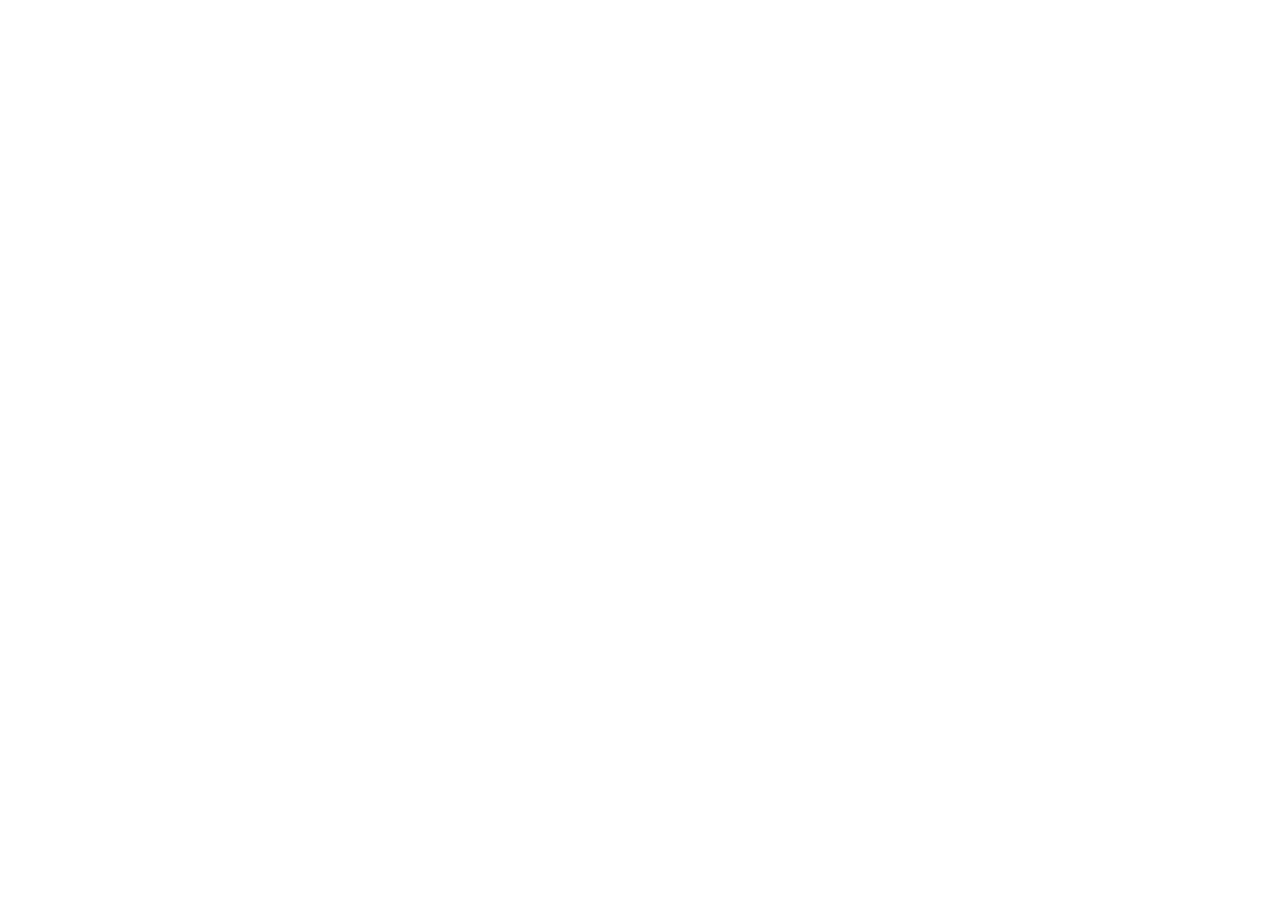
==== index.html @ b9b4a76e "init" ====
<!DOCTYPE html>
<!-- saved from url=(0042)https://pedigreedraw.cn/editor.html?id=461 -->
<html lang="zh-CN">

<head>
  <meta http-equiv="Content-Type" content="text/html; charset=UTF-8">
  <meta name="viewport" content="width=device-width, initial-scale=1.0">
  <link rel="icon" href="https://pedigreedraw.cn/static/image/pedigree.ico" type="image/x-icon">
  <title>开始绘制 — PedigreeDraw 遗传家系图编辑器</title>
  <meta name="description" content="在线绘制符合 ACMG/ESHG 标准的遗传家系图，支持多种遗传模式、自动布局和导出功能。">
  <meta name="keywords" content="家系图编辑器,遗传家系图绘制,pedigree editor,在线家系图工具">
  <link rel="canonical" href="https://pedigreedraw.cn/editor.html">
  <meta property="og:title" content="开始绘制 — PedigreeDraw 遗传家系图编辑器">
  <meta property="og:description" content="在线绘制符合 ACMG/ESHG 标准的遗传家系图，支持多种遗传模式、自动布局和导出功能。">
  <meta property="og:type" content="website">
  <meta property="og:url" content="https://pedigreedraw.cn/editor.html">
  <meta property="og:locale" content="zh_CN">
  <meta property="og:site_name" content="PedigreeDraw">
  <link rel="stylesheet" href="./static/css/style.css">
  <link rel="preconnect" href="https://fonts.googleapis.com/">
  <link href="./static/css/css2" rel="stylesheet">

  <!--  家系图中的css -->
  <link href="./static/css/style(1).css" rel="stylesheet" type="text/css" media="all">
  <link href="./static/css/print.css" rel="stylesheet" type="text/css" media="print">
  <link rel="stylesheet" type="text/css" href="./static/css/xwiki-min.css">
  <link rel="stylesheet" type="text/css" href="./static/css/searchSuggest.css">
  <link rel="stylesheet" type="text/css" href="./static/css/livevalidation.css">
  <link rel="stylesheet" type="text/css" href="./static/css/fullScreen.css">
  <link rel="stylesheet" type="text/css" href="./static/css/editor.css">
  <link rel="stylesheet" type="text/css" href="./static/css/actionButtons.css">
  <link rel="stylesheet" type="text/css" href="./static/css/Skin.css">
  <link rel="stylesheet" type="text/css" href="./static/css/PlaygroundStyle.css">
  <link rel="stylesheet" type="text/css" href="./static/css/CommentsFix.css">
  <link rel="stylesheet" type="text/css" href="./static/css/Blue.css">
  <link rel="stylesheet" type="text/css" href="./static/css/font-awesome.min.css">
  <link rel="stylesheet" type="text/css" href="./static/css/Widgets.css">
  <link rel="stylesheet" type="text/css" href="./static/css/PhenoTipsGroupSheet.css">
  <link rel="stylesheet" type="text/css" href="./static/css/ContentTopMenu.css">
  <link rel="stylesheet" type="text/css" href="./static/css/PushPatient.css">
  <link rel="stylesheet" type="text/css" href="./static/css/DateTimePicker.css">
  <!-- 前端覆盖样式：必须在所有 static CSS 之后加载，确保优先级 -->
  <link rel="stylesheet" href="./static/css/editor(1).css">
</head>

<body class="editor-body">
  <!-- 导航栏由 common.js 注入 -->
  <!-- 画布容器：workspace.js 会通过 $('body') 获取此元素并替换其内容 -->
  <div class="canvas-container">
    <div id="body">
      <div id="editor-menu">
        <div class="input-actions action-group"><span id="action-templates" class="menu-item templates">
            <span class="fa fa-copy"></span> 创建新家系</span>
          <span id="action-number" class="disabled-menu-item number"><span class="fa fa-sort-numeric-asc"></span>
            家系编号</span>
        </div>
        <div class="user-actions action-group">
          <span id="action-myTree" class="menu-item myTree"><span class="fa fa-list-alt"></span> 我的家系图</span>
        </div>
        <div class="output-actions action-group">
          <span id="action-save" class="menu-item save"><span class="fa fa-save"></span> 保存</span>
          <span id="action-export" class="menu-item export has-children"><span class="fa fa-download"></span> 导出<span
              class="dropdown-arrow">▾</span>
            <div class="submenu-dropdown">
              <div id="action-export-png" class="submenu-item">导出 PNG</div>
              <div id="action-export-svg" class="submenu-item">导出 SVG</div>
              <div id="action-export-pdf" class="submenu-item">导出 PDF</div>
            </div>
          </span>
        </div>
      </div>
      <div id="work-area">
        <div id="canvas"><svg height="463" version="1.1" width="1912" xmlns="http://www.w3.org/2000/svg"
            style="overflow: hidden; position: relative;"
            viewBox="-1168.4444444444443 -282.94444444444446 4248.888888888889 1028.888888888889"
            preserveAspectRatio="xMinYMin">
            <rect x="-1168.4444444444443" y="-282.94444444444446" width="4248.888888888889" height="1028.888888888889"
              rx="0" ry="0" fill="#0000ff" stroke="none"
              style="-webkit-tap-highlight-color: rgba(0, 0, 0, 0); opacity: 0;" opacity="0" class="panning-background"
              stroke-width="1"></rect>
            <desc style="-webkit-tap-highlight-color: rgba(0, 0, 0, 0);">Created with Raphaël 2.1.0</desc>
            <defs style="-webkit-tap-highlight-color: rgba(0, 0, 0, 0);"></defs>
            <rect x="-30" y="-90" width="180" height="180" rx="5" ry="5" fill="#000000" stroke="none" opacity="0"
              fill-opacity="0" style="-webkit-tap-highlight-color: rgba(0, 0, 0, 0); opacity: 0; fill-opacity: 0;">
            </rect>
            <rect x="-30" y="-90" width="180" height="180" rx="5" ry="5" fill="#808080" stroke="none" opacity="0"
              fill-opacity="0.35"
              style="-webkit-tap-highlight-color: rgba(0, 0, 0, 0); opacity: 0; fill-opacity: 0.35;"></rect>
            <path fill="#000000" stroke="#000000"
              d="M7.084973778708189,0C7.084973778708189,0,60,-52.91502622129181,60,-52.91502622129181C60,-52.91502622129181,112.91502622129181,0,112.91502622129181,0C112.91502622129181,0,7.084973778708189,0,7.084973778708189,0"
              stroke-linejoin="round" stroke-linecap="round" stroke-width="4.672897196261682" opacity="0.019"
              transform="matrix(1.07,0,0,1.07,-1.2,4.852)"
              style="-webkit-tap-highlight-color: rgba(0, 0, 0, 0); stroke-linejoin: round; stroke-linecap: round; opacity: 0.019;">
            </path>
            <path fill="#000000" stroke="#000000"
              d="M7.084973778708189,0C7.084973778708189,0,60,-52.91502622129181,60,-52.91502622129181C60,-52.91502622129181,112.91502622129181,0,112.91502622129181,0C112.91502622129181,0,7.084973778708189,0,7.084973778708189,0"
              stroke-linejoin="round" stroke-linecap="round" stroke-width="4.672897196261682" opacity="0.019"
              transform="matrix(1.07,0,0,1.07,-1.2,4.852)"
              style="-webkit-tap-highlight-color: rgba(0, 0, 0, 0); stroke-linejoin: round; stroke-linecap: round; opacity: 0.019;">
            </path>
            <path fill="#000000" stroke="#000000"
              d="M7.084973778708189,0C7.084973778708189,0,60,-52.91502622129181,60,-52.91502622129181C60,-52.91502622129181,112.91502622129181,0,112.91502622129181,0C112.91502622129181,0,7.084973778708189,0,7.084973778708189,0"
              stroke-linejoin="round" stroke-linecap="round" stroke-width="4.672897196261682" opacity="0.019"
              transform="matrix(1.07,0,0,1.07,-1.2,4.852)"
              style="-webkit-tap-highlight-color: rgba(0, 0, 0, 0); stroke-linejoin: round; stroke-linecap: round; opacity: 0.019;">
            </path>
            <path fill="#000000" stroke="#000000"
              d="M7.084973778708189,0C7.084973778708189,0,60,-52.91502622129181,60,-52.91502622129181C60,-52.91502622129181,112.91502622129181,0,112.91502622129181,0C112.91502622129181,0,7.084973778708189,0,7.084973778708189,0"
              stroke-linejoin="round" stroke-linecap="round" stroke-width="4.672897196261682" opacity="0.019"
              transform="matrix(1.07,0,0,1.07,-1.2,4.852)"
              style="-webkit-tap-highlight-color: rgba(0, 0, 0, 0); stroke-linejoin: round; stroke-linecap: round; opacity: 0.019;">
            </path>
            <path fill="#000000" stroke="#000000"
              d="M7.084973778708189,0C7.084973778708189,0,60,-52.91502622129181,60,-52.91502622129181C60,-52.91502622129181,112.91502622129181,0,112.91502622129181,0C112.91502622129181,0,7.084973778708189,0,7.084973778708189,0"
              stroke-linejoin="round" stroke-linecap="round" stroke-width="4.672897196261682" opacity="0.019"
              transform="matrix(1.07,0,0,1.07,-1.2,4.852)"
              style="-webkit-tap-highlight-color: rgba(0, 0, 0, 0); stroke-linejoin: round; stroke-linecap: round; opacity: 0.019;">
            </path>
            <path fill="#000000" stroke="#000000"
              d="M7.084973778708189,0C7.084973778708189,0,60,-52.91502622129181,60,-52.91502622129181C60,-52.91502622129181,112.91502622129181,0,112.91502622129181,0C112.91502622129181,0,7.084973778708189,0,7.084973778708189,0"
              stroke-linejoin="round" stroke-linecap="round" stroke-width="4.672897196261682" opacity="0.019"
              transform="matrix(1.07,0,0,1.07,-1.2,4.852)"
              style="-webkit-tap-highlight-color: rgba(0, 0, 0, 0); stroke-linejoin: round; stroke-linecap: round; opacity: 0.019;">
            </path>
            <path fill="#ffffff" stroke="#000000" d="M7.084973778708189,0L60,-52.91502622129181L112.91502622129181,0Z"
              stroke-width="4.7594323295257865" transform="matrix(1.1556,0,0,1.1556,-9.336,4.1168)"
              style="-webkit-tap-highlight-color: rgba(0, 0, 0, 0);"></path><text x="60" y="28.571428571428573"
              text-anchor="middle" font-family="Arial" font-size="20px" stroke="none" fill="#000000"
              style="-webkit-tap-highlight-color: rgba(0, 0, 0, 0); text-anchor: middle; font-family: Arial; font-size: 20px;">
              <tspan dy="6.666666303362167" style="-webkit-tap-highlight-color: rgba(0, 0, 0, 0);">男</tspan>
            </text>
            <path fill="#000000" stroke="none"
              d="M22,44C22,44,33,24.200000000000003,33,24.200000000000003C33,24.200000000000003,24.200000000000003,17.6,24.200000000000003,17.6C24.200000000000003,17.6,46.2,13.200000000000001,46.2,13.200000000000001C46.2,13.200000000000001,52.470000000000006,34.870000000000005,52.470000000000006,34.870000000000005C52.470000000000006,34.870000000000005,42.57000000000001,31.020000000000003,42.57000000000001,31.020000000000003C42.57000000000001,31.020000000000003,31.900000000000002,49.50000000000001,31.900000000000002,49.50000000000001"
              opacity="1" stroke-width="7" transform="matrix(1,0,0,1,-25,46)"
              style="-webkit-tap-highlight-color: rgba(0, 0, 0, 0); opacity: 1;"></path><text x="60" y="72"
              text-anchor="middle" font-family="Arial" font-size="20px" stroke="none" fill="#000000"
              style="-webkit-tap-highlight-color: rgba(0, 0, 0, 0); text-anchor: middle; font-family: Arial; font-size: 20px;">
              <tspan dy="6.6666669845581055" style="-webkit-tap-highlight-color: rgba(0, 0, 0, 0);">50 周</tspan>
            </text>
            <circle cx="60" cy="-20" r="8" fill="#595959" stroke="#000"
              style="-webkit-tap-highlight-color: rgba(0, 0, 0, 0);"></circle>
            <rect x="-30" y="-90" width="180" height="180" rx="0" ry="0" fill="#008000" stroke="none" opacity="0"
              fill-opacity="0.35" transform="matrix(1,0,0,1,0,0)"
              style="-webkit-tap-highlight-color: rgba(0, 0, 0, 0); opacity: 0; fill-opacity: 0.35;"></rect>
            <path fill="none" stroke="#000000"
              d="M24.723315852472126,17.638342073763937L95.27668414752787,-52.91502622129181Z" stroke-width="2.5"
              class="no-mouse-interaction" style="-webkit-tap-highlight-color: rgba(0, 0, 0, 0);"></path><text x="60"
              y="-56" text-anchor="middle" font-family="Serif" font-size="21px" stroke="none" fill="#000000"
              style="-webkit-tap-highlight-color: rgba(0, 0, 0, 0); text-anchor: middle; font-family: serif; font-size: 21px;"
              class="no-mouse-interaction">
              <tspan dy="8.888886451721191" style="-webkit-tap-highlight-color: rgba(0, 0, 0, 0);">I-1</tspan>
            </text>
          </svg></div>
        <div class="view-controls">
          <div class="view-controls-pan" title="控制面板"><span class="view-control-pan pan-up fa fa-fw fa-arrow-up"
              title="上移"></span><span class="view-control-pan pan-right fa fa-fw fa-arrow-right" title="右移"></span><span
              class="view-control-pan pan-down fa fa-fw fa-arrow-down" title="下移"></span><span
              class="view-control-pan pan-left fa fa-fw fa-arrow-left" title="左移"></span><span
              class="view-control-pan pan-home fa fa-fw fa-user" title="先证者居中"></span></div>
          <div class="view-controls-zoom" title="放大缩小">
            <div class="zoom-button zoom-in fa fa-fw fa-search-plus" title="放大"></div>
            <div class="zoom-track" style="height: 100px;">
              <div class="zoom-handle selected" title="拖动放大缩小" style="top: 62px; position: relative;"></div>
            </div>
            <div class="zoom-button zoom-out fa fa-fw fa-search-minus" title="缩小"></div>
            <div class="zoom-crt-value"></div>
          </div>
        </div>
        <div class="menu-box" style="display: none;"><span class="close-button">×</span>
          <div class="tabholder">
            <dl class="tabs">
              <dd class="active"><a href="javascript:void(0)">个人信息</a></dd>
              <dd class=""><a href="javascript:void(0)">临床概要</a></dd>
            </dl>
            <form method="get" action="https://pedigreedraw.cn/editor.html?id=461" class="tabs-content">
              <div id="tab_个人信息" class="content active">
                <div class="field-box field-identifier hidden"><input type="hidden" name="identifier" value=""></div>
                <div class="field-box field-gender"><label class="field-name">性别</label>
                  <div class="field-inputs">
                    <div class="field-values-3-columns">
                      <label class="gender_M"><input type="radio" name="gender" value="M">男</label>
                      <label class="gender_F"><input type="radio" name="gender" value="F">女</label>
                      <label class="gender_U"><input type="radio" name="gender" value="U">未知</label>
                    </div>
                  </div>
                </div>
                <div class="field-box field-first_name"><label class="field-name">姓名</label>
                  <div class="field-inputs"><span><input type="text" name="first_name" placeholder="请输入姓名"></span></div>
                </div>
                <div class="field-box field-external_id"><label class="field-name">就诊号(住院号)</label>
                  <div class="field-inputs"><span><input type="text" name="external_id" placeholder="请输入就诊号或住院号"></span>
                  </div>
                </div>
                <div class="field-box field-date_of_birth"><label class="field-name">出生日期</label>
                  <div class="field-inputs">
                    <div class="pd-date-wrapper"><input type="text" class="xwiki-date" name="date_of_birth"
                        title="yyyy-MM-dd" alt="" placeholder="请选择出生日期" readonly="">
                      <span class="pd-date-icon">
                        <svg width="16" height="16" viewBox="0 0 24 24" fill="none" stroke="currentColor"
                          stroke-width="2">
                          <rect x="3" y="4" width="18" height="18" rx="2"></rect>
                          <line x1="16" y1="2" x2="16" y2="6"></line>
                          <line x1="8" y1="2" x2="8" y2="6"></line>
                          <line x1="3" y1="10" x2="21" y2="10"></line>
                        </svg>
                      </span>
                    </div>
                  </div>
                </div>
                <div class="field-box field-date_of_death"><label class="field-name">死亡日期</label>
                  <div class="field-inputs">
                    <div class="pd-date-wrapper">
                      <input type="text" class="xwiki-date" name="date_of_death" title="yyyy-MM-dd" alt=""
                        placeholder="请选择死亡日期" readonly="">
                      <span class="pd-date-icon">
                        <svg width="16" height="16" viewBox="0 0 24 24" fill="none" stroke="currentColor"
                          stroke-width="2">
                          <rect x="3" y="4" width="18" height="18" rx="2"></rect>
                          <line x1="16" y1="2" x2="16" y2="6"></line>
                          <line x1="8" y1="2" x2="8" y2="6"></line>
                          <line x1="3" y1="10" x2="21" y2="10"></line>
                        </svg>
                      </span>
                    </div>
                  </div>
                </div>
                <div class="field-box field-gestation_age"><label class="field-name">胎龄</label>
                  <div class="field-inputs"><span><select name="gestation_age">
                        <option value="">-</option>
                        <option value="0">0 周</option>
                        <option value="1">1 周</option>
                        <option value="2">2 周</option>
                        <option value="3">3 周</option>
                        <option value="4">4 周</option>
                        <option value="5">5 周</option>
                        <option value="6">6 周</option>
                        <option value="7">7 周</option>
                        <option value="8">8 周</option>
                        <option value="9">9 周</option>
                        <option value="10">10 周</option>
                        <option value="11">11 周</option>
                        <option value="12">12 周</option>
                        <option value="13">13 周</option>
                        <option value="14">14 周</option>
                        <option value="15">15 周</option>
                        <option value="16">16 周</option>
                        <option value="17">17 周</option>
                        <option value="18">18 周</option>
                        <option value="19">19 周</option>
                        <option value="20">20 周</option>
                        <option value="21">21 周</option>
                        <option value="22">22 周</option>
                        <option value="23">23 周</option>
                        <option value="24">24 周</option>
                        <option value="25">25 周</option>
                        <option value="26">26 周</option>
                        <option value="27">27 周</option>
                        <option value="28">28 周</option>
                        <option value="29">29 周</option>
                        <option value="30">30 周</option>
                        <option value="31">31 周</option>
                        <option value="32">32 周</option>
                        <option value="33">33 周</option>
                        <option value="34">34 周</option>
                        <option value="35">35 周</option>
                        <option value="36">36 周</option>
                        <option value="37">37 周</option>
                        <option value="38">38 周</option>
                        <option value="39">39 周</option>
                        <option value="40">40 周</option>
                        <option value="41">41 周</option>
                        <option value="42">42 周</option>
                        <option value="43">43 周</option>
                        <option value="44">44 周</option>
                        <option value="45">45 周</option>
                        <option value="46">46 周</option>
                        <option value="47">47 周</option>
                        <option value="48">48 周</option>
                        <option value="49">49 周</option>
                        <option value="50">50 周</option>
                      </select></span></div>
                </div>
                <div class="field-box field-state"><label class="field-name"> </label>
                  <div class="field-inputs">
                    <div class="field-values-3-columns"><label class="state_alive"><input type="radio" name="state"
                          value="alive">存活</label><label class="state_deceased"><input type="radio" name="state"
                          value="deceased">死亡</label><label class="state_stillborn"><input type="radio" name="state"
                          value="stillborn">死产</label><label class="state_miscarriage"><input type="radio" name="state"
                          value="miscarriage">自然流产</label><label class="state_unborn"><input type="radio" name="state"
                          value="unborn">未出生</label><label class="state_aborted"><input type="radio" name="state"
                          value="aborted">人工流产</label></div>
                  </div>
                </div>
                <div class="field-box field-childlessSelect"><label class="field-name">生育情况 </label>
                  <div class="field-inputs"><span><select name="childlessSelect">
                        <option value="none">-</option>
                        <option value="childless">未生育</option>
                        <option value="infertile">不育</option>
                      </select></span><span><input type="text" name="childlessText" placeholder="未生育/不育原因"></span></div>
                </div>
                <div class="field-box field-childlessText"><label class="field-name"></label>
                  <div class="field-inputs"></div>
                </div>
                <div class="field-box field-adopted"><label class="field-name"><input type="checkbox" name="adopted"
                      value="1">收养</label>
                  <div class="field-inputs"></div>
                </div>
                <div class="field-box field-monozygotic"><label class="field-name"><input type="checkbox"
                      name="monozygotic" value="1">同卵双生</label>
                  <div class="field-inputs"></div>
                </div>
                <div class="field-box field-nocontact"><label class="field-name"><input type="checkbox" name="nocontact"
                      value="1">无亲缘关系</label>
                  <div class="field-inputs"></div>
                </div>
                <div class="field-box field-placeholder"><label class="field-name"><input type="checkbox"
                      name="placeholder" value="1">Placeholder node</label>
                  <div class="field-inputs"></div>
                </div>
              </div>
              <div id="tab_临床概要" class="content ">
                <div class="field-box field-carrier"><label class="field-name"> </label>
                  <div class="field-inputs">
                    <div class="field-values"><label class="carrier_"><input type="radio" name="carrier"
                          value="">正常</label><label class="carrier_carrier"><input type="radio" name="carrier"
                          value="carrier">携带者</label><label class="carrier_affected"><input type="radio" name="carrier"
                          value="affected">患病</label><label class="carrier_presymptomatic"><input type="radio"
                          name="carrier" value="presymptomatic">症状前个体</label></div>
                  </div>
                </div>
                <div class="field-box field-evaluated"><label class="field-name"><input type="checkbox" name="evaluated"
                      value="1">遗传学检查/临床检查</label>
                  <div class="field-inputs"></div>
                </div>
                <div class="field-box field-proband"><label class="field-name"><input type="checkbox" name="proband"
                      value="1">先证者</label>
                  <div class="field-inputs"></div>
                </div>
                <div class="field-box field-comments"><label class="field-name">备注（诊断 / 致病变异）</label>
                  <div class="field-inputs"><textarea name="comments" class="textarea-2-rows"
                      placeholder="如：BRCA1 c.5266dupC; 乳腺癌（诊断时42岁）"></textarea></div>
                </div>
              </div>
            </form>
          </div>
        </div>
        <div class="menu-box" style="display: none;"><span class="close-button close-button-old">×</span>
          <div class="tabholder">
            <form method="get" action="https://pedigreedraw.cn/editor.html?id=461" class="tabs-content content">
              <div class="field-box field-identifier hidden"><input type="hidden" name="identifier" value=""></div>
              <div class="field-box field-gender"><label class="field-name">性别</label>
                <div class="field-inputs">
                  <div class="field-values-3-columns">
                    <label class="gender_M"><input type="radio" name="gender" value="M">男</label>
                    <label class="gender_F"><input type="radio" name="gender" value="F">女</label>
                    <label class="gender_U"><input type="radio" name="gender" value="U">未知</label>
                  </div>
                </div>
              </div>
              <div class="field-box field-numInGroup"><label class="field-name">相同个体数量</label>
                <div class="field-inputs">
                  <span>
                    <select name="numInGroup">
                      <option value="1">N</option>
                      <option value="2">2</option>
                      <option value="3">3</option>
                      <option value="4">4</option>
                      <option value="5">5</option>
                      <option value="6">6</option>
                      <option value="7">7</option>
                      <option value="8">8</option>
                      <option value="9">9</option>
                    </select>
                  </span>
                </div>
              </div>
              <div class="field-box field-comments"><label class="field-name">备注</label>
                <div class="field-inputs"><textarea name="comments" class="textarea-2-rows"></textarea></div>
              </div>
              <div class="field-box field-state"><label class="field-name">所有个体情况</label>
                <div class="field-inputs">
                  <div class="field-values">
                    <label class="state_alive"><input type="radio" name="state" value="alive">存活</label>
                    <label class="state_deceased"><input type="radio" name="state" value="deceased">死亡</label>
                    <label class="state_miscarriage"><input type="radio" name="state" value="miscarriage">自然流产</label>
                    <label class="state_aborted"><input type="radio" name="state" value="aborted">人工流产</label>
                  </div>
                </div>
              </div>
              <div class="field-box field-evaluatedGrp">
                <label class="field-name"><input type="checkbox" name="evaluatedGrp" value="1">遗传学检查/临床检查</label>
                <div class="field-inputs"></div>
              </div>
              <div class="field-box field-adopted"><label class="field-name"><input type="checkbox" name="adopted"
                    value="1">收养</label>
                <div class="field-inputs"></div>
              </div>
            </form>
          </div>
        </div>
        <div class="menu-box relationship-menu" style="display: none;">
          <span class="close-button close-button-old">×</span>
          <div class="tabholder">
            <form method="get" action="https://pedigreedraw.cn/editor.html?id=461" class="tabs-content content">
              <div class="field-box field-childlessSelect"><label class="field-name">Heredity options</label>
                <div class="field-inputs">
                  <span>
                    <select name="childlessSelect">
                      <option value="none">None</option>
                      <option value="childless">Childless</option>
                      <option value="infertile">Infertile</option>
                    </select>
                  </span>
                  <span>
                    <input type="text" name="childlessText" placeholder="说明" disabled="">
                  </span>
                </div>
              </div>
              <div class="field-box field-childlessText"><label class="field-name"></label>
                <div class="field-inputs"></div>
              </div>
              <div class="field-box field-consangr"><label class="field-name">是否近亲结婚</label>
                <div class="field-inputs">
                  <div class="field-values">
                    <label class="consangr_Y"><input type="radio" name="consangr" value="Y">是</label>
                    <label class="consangr_N"><input type="radio" name="consangr" value="N">否</label>
                  </div>
                </div>
              </div>
              <div class="field-box field-broken">
                <label class="field-name"><input type="checkbox" name="broken" value="1">离婚</label>
                <div class="field-inputs"></div>
              </div>
            </form>
          </div>
        </div>
        <div class="callout" style="display: none;"><span class="callout-handle"></span>
          <div class="node-type-options">
            <span><a class=" node-type-option person-type-option node-type-M" title="新增哥哥"
                href="https://pedigreedraw.cn/editor.html?id=461#">□&lt;</a></span>
            <span><a class=" node-type-option person-type-option node-type-F" title="新增姐姐"
                href="https://pedigreedraw.cn/editor.html?id=461#">○&lt;</a></span>
            <span><a class=" node-type-option person-type-option node-type-U" title="新增性别未知成员"
                href="https://pedigreedraw.cn/editor.html?id=461#">◇&lt;</a></span>
            <span><a class=" expandable-node-type-option person-type-option node-type-m" title="创建多兄弟节点"
                href="https://pedigreedraw.cn/editor.html?id=461#">〈n〉</a><span class="expand-arrow collapsed"
                title="更多选项" href="#">▾</span></span>
            <span><a class=" node-type-option person-type-option node-type-M" title="新增弟弟"
                href="https://pedigreedraw.cn/editor.html?id=461#">&gt;□</a></span>
            <span><a class=" node-type-option person-type-option node-type-F" title="新增妹妹"
                href="https://pedigreedraw.cn/editor.html?id=461#">&gt;○</a></span>
            <span><a class=" node-type-option person-type-option node-type-U" title="新增性别未知成员"
                href="https://pedigreedraw.cn/editor.html?id=461#">&gt;◇</a></span>
            <span><a class=" expandable-node-type-option person-type-option node-type-m" title="创建多兄弟节点"
                href="https://pedigreedraw.cn/editor.html?id=461#">〈n〉</a><span class="expand-arrow collapsed"
                title="更多选项" href="#">▾</span></span>
            <span><a class=" expandable-node-type-option person-type-option node-type-T" title="双胞胎(三胞胎或更多)"
                href="https://pedigreedraw.cn/editor.html?id=461#">⋀</a><span class="expand-arrow collapsed"
                title="更多选项" href="#">▾</span></span>
            <span><a class=" node-type-option marker-type-option node-type-n" title="未生育"
                href="https://pedigreedraw.cn/editor.html?id=461#">┴</a></span>
            <span><a class=" node-type-option marker-type-option node-type-i" title="不育"
                href="https://pedigreedraw.cn/editor.html?id=461#">╧</a></span>
          </div>
          <div class="node-type-options-extended"></div>
        </div>
        <div class="callout" style="display: none;"><span class="callout-handle"></span>
          <div class="node-type-options"><span><a class=" node-type-option person-type-option node-type-M" title="新增哥哥"
                href="https://pedigreedraw.cn/editor.html?id=461#">□&lt;</a></span>
            <span><a class=" node-type-option person-type-option node-type-F" title="新增姐姐"
                href="https://pedigreedraw.cn/editor.html?id=461#">○&lt;</a></span>
            <span><a class=" node-type-option person-type-option node-type-U" title="新增性别未知成员"
                href="https://pedigreedraw.cn/editor.html?id=461#">◇&lt;</a></span>
            <span><a class=" expandable-node-type-option person-type-option node-type-m" title="创建多兄弟节点"
                href="https://pedigreedraw.cn/editor.html?id=461#">〈n〉</a><span class="expand-arrow collapsed"
                title="更多选项" href="#">▾</span></span>
            <span><a class=" node-type-option person-type-option node-type-M" title="新增弟弟"
                href="https://pedigreedraw.cn/editor.html?id=461#">&gt;□</a></span>
            <span><a class=" node-type-option person-type-option node-type-F" title="新增妹妹"
                href="https://pedigreedraw.cn/editor.html?id=461#">&gt;○</a></span>
            <span><a class=" node-type-option person-type-option node-type-U" title="新增性别未知成员"
                href="https://pedigreedraw.cn/editor.html?id=461#">&gt;◇</a></span>
            <span><a class=" expandable-node-type-option person-type-option node-type-m" title="创建多兄弟节点"
                href="https://pedigreedraw.cn/editor.html?id=461#">〈n〉</a><span class="expand-arrow collapsed"
                title="更多选项" href="#">▾</span></span>
            <span><a class=" expandable-node-type-option person-type-option node-type-T" title="双胞胎(三胞胎或更多)"
                href="https://pedigreedraw.cn/editor.html?id=461#">⋀</a><span class="expand-arrow collapsed"
                title="更多选项" href="#">▾</span></span>
          </div>
          <div class="node-type-options-extended"></div>
        </div>
        <div class="legend-container" id="legend-container">
          <div class="legend-box" id="legend-box" style="display: none;">
            <h2 class="legend-title">疾病</h2>
            <ul class="disorder-list"></ul>
          </div>
          <div class="legend-box" id="legend-box" style="display: none;">
            <h2 class="legend-title">候选基因</h2>
            <ul class="disorder-list"></ul>
          </div>
          <div class="legend-box" id="legend-box" style="display: none;">
            <h2 class="legend-title">临床表型</h2>
            <ul class="disorder-list"></ul>
          </div>
        </div>
      </div>
    </div>
  </div>

  <!-- 家系图信息栏 -->
  <div class="pedigree-info-bar" id="pedigreeInfoBar">
    <div class="pedigree-info-item pedigree-name-item">
      <span class="pedigree-info-label">家系名</span>
      <input type="text" class="pedigree-name-input" id="infoPedigreeNameInput" placeholder="未命名">
      <span class="pedigree-name-display" id="infoPedigreeName">空白家系图</span>
      <button class="pedigree-name-edit-btn" id="pedigreeNameEditBtn" title="编辑家系名">
        <svg width="14" height="14" viewBox="0 0 24 24" fill="none" stroke="currentColor" stroke-width="2">
          <path d="M11 4H4a2 2 0 0 0-2 2v14a2 2 0 0 0 2 2h14a2 2 0 0 0 2-2v-7"></path>
          <path d="M18.5 2.5a2.121 2.121 0 0 1 3 3L12 15l-4 1 1-4 9.5-9.5z"></path>
        </svg>
      </button>
    </div>
    <div class="pedigree-info-divider"></div>
    <div class="pedigree-info-item">
      <span class="pedigree-info-label">家系代数</span>
      <span class="pedigree-info-value" id="infoPedigreeGenerations">1</span>
    </div>
    <div class="pedigree-info-divider"></div>
    <div class="pedigree-info-item">
      <span class="pedigree-info-label">成员总数</span>
      <span class="pedigree-info-value" id="infoPedigreeMembers">1</span>
    </div>
  </div>

  <div class="toast-container" id="toastContainer"></div>
  <script src="./static/js/common.js"></script>
  <script src="./static/js/api.js"></script>
  <script src="./static/js/jspdf.umd.min.js"></script>
  <script charset="UTF-8" type="text/javascript" src="./static/js/es6-promise.min.js"></script>
  <script charset="UTF-8" type="text/javascript" src="./static/js/es6-promise.auto.min.js"></script>
  <script charset="UTF-8" type="text/javascript" src="./static/js/polyfill.min.js"></script>
  <script charset="UTF-8" type="text/javascript" src="./static/js/jquery-1.7.1.min.js"></script>
  <script charset="UTF-8" type="text/javascript" src="./static/js/require.js"></script>
  <script charset="UTF-8" type="text/javascript" src="./static/js/prototype.js"></script>
  <script charset="UTF-8" type="text/javascript" src="./static/js/effects.js" defer="defer"></script>
  <script charset="UTF-8" type="text/javascript" src="./static/js/xwiki-min.js"></script>
  <script charset="UTF-8" type="text/javascript" src="./static/js/searchSuggest.js" defer="defer"></script>
  <script charset="UTF-8" type="text/javascript" src="./static/js/lock.js" defer="defer"></script>
  <script charset="UTF-8" type="text/javascript" src="./static/js/livevalidation_prototype.js" defer="defer"></script>
  <script charset="UTF-8" type="text/javascript" src="./static/js/fullScreen.js" defer="defer"></script>
  <script charset="UTF-8" type="text/javascript" src="./static/js/slider.js" defer="defer"></script>
  <script charset="UTF-8" type="text/javascript" src="./static/js/dragdrop.js" defer="defer"></script>
  <script charset="UTF-8" type="text/javascript" src="./static/js/raphael.js" defer="defer"></script>
  <script charset="UTF-8" type="text/javascript" src="./static/js/helpers.js" defer="defer"></script>
  <script charset="UTF-8" type="text/javascript" src="./static/js/queues.js" defer="defer"></script>
  <script charset="UTF-8" type="text/javascript" src="./static/js/xcoordclass.js" defer="defer"></script>
  <script charset="UTF-8" type="text/javascript" src="./static/js/ordering.js" defer="defer"></script>
  <script charset="UTF-8" type="text/javascript" src="./static/js/baseGraph.js" defer="defer"></script>
  <script charset="UTF-8" type="text/javascript" src="./static/js/import.js" defer="defer"></script>
  <script charset="UTF-8" type="text/javascript" src="./static/js/export.js" defer="defer"></script>
  <script charset="UTF-8" type="text/javascript" src="./static/js/edgeOptimization.js" defer="defer"></script>
  <script charset="UTF-8" type="text/javascript" src="./static/js/positionedGraph.js" defer="defer"></script>
  <script charset="UTF-8" type="text/javascript" src="./static/js/dynamicGraph.js" defer="defer"></script>
  <script charset="UTF-8" type="text/javascript" src="./static/js/Blob.js" defer="defer"></script>
  <script charset="UTF-8" type="text/javascript" src="./static/js/FileSaver.js" defer="defer"></script>
  <script charset="UTF-8" type="text/javascript" src="./static/js/nodeMenu.js" defer="defer"></script>
  <script charset="UTF-8" type="text/javascript" src="./static/js/nodetypeSelectionBubble.js" defer="defer"></script>
  <script charset="UTF-8" type="text/javascript" src="./static/js/ageCalc.js" defer="defer"></script>
  <script charset="UTF-8" type="text/javascript" src="./static/js/graphicHelpers.js" defer="defer"></script>
  <script charset="UTF-8" type="text/javascript" src="./static/js/legend.js" defer="defer"></script>
  <script charset="UTF-8" type="text/javascript" src="./static/js/disorderLegend.js" defer="defer"></script>
  <script charset="UTF-8" type="text/javascript" src="./static/js/hpoLegend.js" defer="defer"></script>
  <script charset="UTF-8" type="text/javascript" src="./static/js/geneLegend.js" defer="defer"></script>
  <script charset="UTF-8" type="text/javascript" src="./static/js/saveLoadIndicator.js" defer="defer"></script>
  <script charset="UTF-8" type="text/javascript" src="./static/js/userUtil.js" defer="defer"></script>
  <script charset="UTF-8" type="text/javascript" src="./static/js/templateData.js" defer="defer"></script>
  <script charset="UTF-8" type="text/javascript" src="./static/js/templateSelector.js" defer="defer"></script>
  <script charset="UTF-8" type="text/javascript" src="./static/js/okCancelDialogue.js" defer="defer"></script>
  <script charset="UTF-8" type="text/javascript" src="./static/js/importSelector.js" defer="defer"></script>
  <script charset="UTF-8" type="text/javascript" src="./static/js/exportSelector.js" defer="defer"></script>
  <script charset="UTF-8" type="text/javascript" src="./static/js/svgTooltip.js" defer="defer"></script>
  <script charset="UTF-8" type="text/javascript" src="./static/js/abstractHoverbox.js" defer="defer"></script>
  <script charset="UTF-8" type="text/javascript" src="./static/js/readonlyHoverbox.js" defer="defer"></script>
  <script charset="UTF-8" type="text/javascript" src="./static/js/partnershipHoverbox.js" defer="defer"></script>
  <script charset="UTF-8" type="text/javascript" src="./static/js/personHoverbox.js" defer="defer"></script>
  <script charset="UTF-8" type="text/javascript" src="./static/js/abstractNode.js" defer="defer"></script>
  <script charset="UTF-8" type="text/javascript" src="./static/js/abstractNodeVisuals.js" defer="defer"></script>
  <script charset="UTF-8" type="text/javascript" src="./static/js/abstractPerson.js" defer="defer"></script>
  <script charset="UTF-8" type="text/javascript" src="./static/js/abstractPersonVisuals.js" defer="defer"></script>
  <script charset="UTF-8" type="text/javascript" src="./static/js/partnership.js" defer="defer"></script>
  <script charset="UTF-8" type="text/javascript" src="./static/js/partnershipVisuals.js" defer="defer"></script>
  <script charset="UTF-8" type="text/javascript" src="./static/js/person.js" defer="defer"></script>
  <script charset="UTF-8" type="text/javascript" src="./static/js/personVisuals.js" defer="defer"></script>
  <script charset="UTF-8" type="text/javascript" src="./static/js/personGroup.js" defer="defer"></script>
  <script charset="UTF-8" type="text/javascript" src="./static/js/personGroupVisuals.js" defer="defer"></script>
  <script charset="UTF-8" type="text/javascript" src="./static/js/personGroupHoverbox.js" defer="defer"></script>
  <script charset="UTF-8" type="text/javascript" src="./static/js/lineSet.js" defer="defer"></script>
  <script charset="UTF-8" type="text/javascript" src="./static/js/workspace.js" defer="defer"></script>
  <script charset="UTF-8" type="text/javascript" src="./static/js/disorder.js" defer="defer"></script>
  <script charset="UTF-8" type="text/javascript" src="./static/js/hpoTerm.js" defer="defer"></script>
  <script charset="UTF-8" type="text/javascript" src="./static/js/versionUpdater.js" defer="defer"></script>
  <script charset="UTF-8" type="text/javascript" src="./static/js/saveLoadEngine.js" defer="defer"></script>
  <script charset="UTF-8" type="text/javascript" src="./static/js/controller.js" defer="defer"></script>
  <script charset="UTF-8" type="text/javascript" src="./static/js/view.js" defer="defer"></script>
  <script charset="UTF-8" type="text/javascript" src="./static/js/undoRedo.js" defer="defer"></script>
  <script charset="UTF-8" type="text/javascript" src="./static/js/pedigree.js" defer="defer"></script>
  <script charset="UTF-8" type="text/javascript" src="./static/js/actionButtons.js" defer="defer"></script>
  <script charset="UTF-8" type="text/javascript" src="./static/js/Widgets.js" defer="defer"></script>
  <script charset="UTF-8" type="text/javascript" src="./static/js/ContentTopMenu.js" defer="defer"></script>
  <script charset="UTF-8" type="text/javascript" src="./static/js/PushPatient.js" defer="defer"></script>
  <script charset="UTF-8" type="text/javascript" src="./static/js/DateTimePicker.js" defer="defer"></script>
  <script charset="UTF-8" type="text/javascript" src="./static/js/compatibility.js" defer="defer"></script>
  <script charset="UTF-8" type="text/javascript" src="./static/js/markerScript.js" defer="defer"></script>
  <script src="./static/js/editor.js"></script>


  <script charset="UTF-8" type="text/javascrip></script>
    // jQuery noConflict (if jQuery is loaded)
    if (typeof jQuery !== 'undefined') {
      jQuery.noConflict();
    }
    // 定义 XWiki 对象（如果尚未定义）
    if (typeof XWiki === 'undefined') {
      var XWiki = {};
    }
    XWiki.hide = 0;
    XWiki.contextPath = '/pedigree-draw-front';
    XWiki.propositusId = "";
    XWiki.dataPath = "/familyManage/queryTreeJson?patientId=" + XWiki.propositusId;
    //提供一个保存数据的hook
    XWiki.savePath = "/api/treeData/saveOrUpdateData";
    XWiki.webapppath = "";
    XWiki.servletpath = "bin/";
    XWiki.mainWiki = "xwiki";
    XWiki.currentWiki = "xwiki";
    XWiki.currentSpace = "data";
    XWiki.currentPage = "P0001083";
    XWiki.editor = "inline";
    XWiki.viewer = "";
    XWiki.contextaction = "edit";
    XWiki.docisnew = false;
    XWiki.docsyntax = "xwiki/2.1";
    XWiki.docvariant = "";
    XWiki.blacklistedSpaces = ["Import", "Panels", "Scheduler", "Stats", "XAppClasses", "XAppSheets", "XAppTemplates", "XWiki", "WatchCode", "WatchSheets", "XApp", "WatchAdmin", "Watch", "ColorThemes", "AnnotationCode"];
    XWiki.hasEdit = true;
    XWiki.hasProgramming = false;
    XWiki.hasBackupPackImportRights = false;
    XWiki.hasRenderer = true;
    // 定义刷新函数
    window.refreshParentPage = function () {
      location.reload();
    };

  </script>

    <div class="bottombuttons" style="display: none;">
      <div class="buttons"><span class="buttonwrapper" style="display: none;"><input type="button" class="button"
            value="Exit full screen"></span></div>
    </div>
    <i title="Raphaël Colour Picker" style="display: none; color: green;"></i>
    <div class="pd-modal-overlay">
      <div class="pd-modal pd-template-modal" role="dialog" aria-modal="true" aria-labelledby="pdTplTitle">
        <div class="pd-modal-header">
          <div class="pd-modal-title-wrap">
            <div class="pd-modal-icon"><svg width="20" height="20" viewBox="0 0 24 24" fill="none" stroke="currentColor"
                stroke-width="2">
                <rect x="3" y="3" width="7" height="7" rx="1"></rect>
                <rect x="14" y="3" width="7" height="7" rx="1"></rect>
                <rect x="3" y="14" width="7" height="7" rx="1"></rect>
                <rect x="14" y="14" width="7" height="7" rx="1"></rect>
              </svg></div>
            <h2 class="pd-modal-title" id="pdTplTitle">选择家系模板</h2>
            <p class="pd-modal-subtitle">选择一个起始模板，或直接从空白开始绘制</p>
          </div><button class="pd-modal-close" aria-label="关闭" title="关闭"><svg width="18" height="18"
              viewBox="0 0 24 24" fill="none" stroke="currentColor" stroke-width="2.5">
              <line x1="18" y1="6" x2="6" y2="18"></line>
              <line x1="6" y1="6" x2="18" y2="18"></line>
            </svg></button>
        </div>
        <div class="pd-modal-body">
          <div class="pd-tpl-card pd-tpl-blank" title="从空白画布开始">
            <div class="pd-tpl-card-inner">
              <div class="pd-tpl-blank-icon"><svg width="32" height="32" viewBox="0 0 24 24" fill="none"
                  stroke="currentColor" stroke-width="1.5">
                  <line x1="12" y1="5" x2="12" y2="19"></line>
                  <line x1="5" y1="12" x2="19" y2="12"></line>
                </svg></div>
              <div class="pd-tpl-card-name">空白画布</div>
              <div class="pd-tpl-card-desc">从零开始自由绘制</div>
            </div>
          </div>
          <div class="pd-tpl-card" title="先证者">
            <div class="pd-tpl-card-inner">
              <div class="pd-tpl-preview"><svg viewBox="-30 182 180 180" width="100%" height="100%"
                  xmlns:xlink="http://www.w3.org/1999/xlink" xmlns="http://www.w3.org/2000/svg" version="1.1"
                  style="max-width: 100%; max-height: 100%;">
                  <desc>Created with Raphaël
                    2.1.0</desc>
                  <defs>
                    <lineargradient y2="0" x2="1" y1="0.9999999999999998" x1="0" id="grad:145-_ffffff:0-_B8B8B8:100">
                      <stop stop-color="#ffffff" offset="0%"></stop>
                      <stop stop-color="#b8b8b8" offset="100%"></stop>
                    </lineargradient>
                    <lineargradient y2="0" x2="1" y1="0.9999999999999998" x1="0" id="grad:245-_ffffff:0-_B8B8B8:100">
                      <stop stop-color="#ffffff" offset="0%"></stop>
                      <stop stop-color="#b8b8b8" offset="100%"></stop>
                    </lineargradient>
                  </defs>
                  <rect fill-opacity="0" opacity="0" style="opacity:
0; fill-opacity: 0;" stroke="none" fill="#000000" ry="5" rx="5" height="160" width="160" y="192" x="-20"></rect>
                  <rect fill-opacity="0.35" opacity="0" style="opacity: 0; fill-opacity: 0.35;" stroke="none"
                    fill="#808080" ry="5" rx="5" height="180" width="180" y="182" x="-30"></rect>
                  <rect stroke-width="1" transform="matrix(0.7071,0.7071,-0.7071,0.7071,209.9066,41.4832)"
                    fill-opacity="1" opacity="0.3" style="opacity: 0.3; fill-opacity: 1;" stroke="none" fill="#808080"
                    ry="0" rx="0" height="62.22539674441618" width="62.22539674441618" y="240.8873016277919"
                    x="28.88730162779191"></rect>
                  <rect stroke-width="5.092592592592593"
                    transform="matrix(0.7637,0.7637,-0.7637,0.7637,221.8992,18.4598)" fill-opacity="1" opacity="1"
                    style="opacity:
1; fill-opacity: 1;" stroke="#595959" fill="url(#grad:145-_ffffff:0-_B8B8B8:100)" ry="0" rx="0"
                    height="62.22539674441618" width="62.22539674441618" y="240.8873016277919" x="28.88730162779191">
                  </rect>
                  <path stroke-width="1" transform="matrix(1,0,0,1,2.8873,291.1127)" opacity="1"
                    d="M9.182800000000002,25.3319C9.182800000000002,25.3319,0.8701000000000001,33.6424,0.8701000000000001,33.6424C0.8701000000000001,33.6424,3.8665000000000003,36.6388,3.8665000000000003,36.6388C3.8665000000000003,36.6388,12.177000000000001,28.3272,12.17744,28.3272C12.177000000000001,28.3272,14.425400000000002,30.574500000000004,14.425400000000002,30.574500000000004C14.425400000000002,30.574500000000004,17.1578,20.376400000000004,17.1578,20.376400000000004C17.1578,20.376400000000004,6.959700000000001,23.108800000000002,6.959700000000001,23.108800000000002C6.959700000000001,23.108800000000002,9.182800000000002,25.3319,9.182800000000002,25.331350000000004C9.182800000000002,25.3319,9.182800000000002,25.3319,9.182800000000002,25.3319"
                    stroke="none" fill="#595959" style="opacity:
1;"></path>
                  <rect transform="matrix(1,0,0,1,0,0)" fill-opacity="0.35" opacity="0"
                    style="opacity: 0; fill-opacity: 0.35;" stroke="none" fill="#008000" ry="0" rx="0" height="180"
                    width="180" y="182" x="-30"></rect>
                </svg></div>
              <div class="pd-tpl-card-name">先证者</div>
            </div>
            <div class="pd-tpl-checkmark"><svg width="16" height="16" viewBox="0 0 24 24" fill="none"
                stroke="currentColor" stroke-width="3">
                <polyline points="20 6 9 17 4 12"></polyline>
              </svg></div>
          </div>
          <div class="pd-tpl-card" title="带父母的先证者者模板">
            <div class="pd-tpl-card-inner">
              <div class="pd-tpl-preview"><svg version="1.1" xmlns="http://www.w3.org/2000/svg"
                  viewBox="-174 -362 468 452" width="100%" height="100%" xmlns:xlink="http://www.w3.org/1999/xlink"
                  style="max-width: 100%; max-height: 100%;">
                  <circle cx="-58" cy="-347" r="6" fill="#cccccc" stroke="#000"
                    style="-webkit-tap-highlight-color: rgba(0, 0, 0, 0); display: none;"></circle>
                  <rect x="-115" y="-352.5" width="11" height="11" rx="0" ry="0" fill="#cccccc" stroke="#000"
                    style="-webkit-tap-highlight-color: rgba(0, 0, 0, 0); display: none;"></rect>
                  <path fill="none" stroke="#555555" d="M-104,-347L-64,-347" stroke-width="1.6666666666666667"
                    style="-webkit-tap-highlight-color: rgba(0, 0, 0, 0); display: none;"></path>
                  <circle cx="230" cy="-347" r="6" fill="#cccccc" stroke="#000"
                    style="-webkit-tap-highlight-color: rgba(0, 0, 0, 0); display: none;"></circle>
                  <rect x="173" y="-352.5" width="11" height="11" rx="0" ry="0" fill="#cccccc" stroke="#000"
                    style="-webkit-tap-highlight-color: rgba(0, 0, 0, 0); display: none;"></rect>
                  <path fill="none" stroke="#555555" d="M184,-347L224,-347" stroke-width="1.6666666666666667"
                    style="-webkit-tap-highlight-color: rgba(0, 0, 0, 0); display: none;"></path>
                  <path fill="none" stroke="#303058" d="M60,-272L60,-144" stroke-width="1.25"
                    style="-webkit-tap-highlight-color: rgba(0, 0, 0, 0);"></path>
                  <path fill="none" stroke="#303058" d="M60,-144L60,-144" stroke-width="1.25"
                    style="-webkit-tap-highlight-color: rgba(0, 0, 0, 0);"></path>
                  <path fill="none" stroke="#303058" d="M60,-144L60,0" stroke-width="1.25"
                    style="-webkit-tap-highlight-color: rgba(0, 0, 0, 0);"></path>
                  <path fill="none" stroke="#303058" d="M-84,-272L60,-272" stroke-width="1.25"
                    style="-webkit-tap-highlight-color: rgba(0, 0, 0, 0);"></path>
                  <path fill="none" stroke="#303058" d="M60,-272L204,-272" stroke-width="1.25"
                    style="-webkit-tap-highlight-color: rgba(0, 0, 0, 0);"></path>
                  <desc style="-webkit-tap-highlight-color: rgba(0, 0, 0, 0);">Created with Raphaël 2.1.0</desc>
                  <defs style="-webkit-tap-highlight-color: rgba(0, 0, 0, 0);">
                    <lineargradient id="grad:145-_ffffff:0-_B8B8B8:100" x1="0" y1="0.9999999999999998" x2="1" y2="0"
                      style="-webkit-tap-highlight-color: rgba(0, 0, 0, 0);">
                      <stop offset="0%" stop-color="#ffffff" style="-webkit-tap-highlight-color: rgba(0, 0, 0, 0);">
                      </stop>
                      <stop offset="100%" stop-color="#b8b8b8" style="-webkit-tap-highlight-color: rgba(0, 0, 0, 0);">
                      </stop>
                    </lineargradient>
                    <lineargradient id="grad:245-_ffffff:0-_B8B8B8:100" x1="0" y1="0.9999999999999998" x2="1" y2="0"
                      style="-webkit-tap-highlight-color: rgba(0, 0, 0, 0);">
                      <stop offset="0%" stop-color="#ffffff" style="-webkit-tap-highlight-color: rgba(0, 0, 0, 0);">
                      </stop>
                      <stop offset="100%" stop-color="#b8b8b8" style="-webkit-tap-highlight-color: rgba(0, 0, 0, 0);">
                      </stop>
                    </lineargradient>
                    <lineargradient id="grad:260-_ffffff:0-_B8B8B8:100" x1="0" y1="0" x2="1" y2="0"
                      style="-webkit-tap-highlight-color: rgba(0, 0, 0, 0);">
                      <stop offset="0%" stop-color="#ffffff" style="-webkit-tap-highlight-color: rgba(0, 0, 0, 0);">
                      </stop>
                      <stop offset="100%" stop-color="#b8b8b8" style="-webkit-tap-highlight-color: rgba(0, 0, 0, 0);">
                      </stop>
                    </lineargradient>
                    <lineargradient id="grad:270-_ffffff:0-_B8B8B8:100" x1="0" y1="0" x2="1" y2="0"
                      style="-webkit-tap-highlight-color: rgba(0, 0, 0, 0);">
                      <stop offset="0%" stop-color="#ffffff" style="-webkit-tap-highlight-color: rgba(0, 0, 0, 0);">
                      </stop>
                      <stop offset="100%" stop-color="#b8b8b8" style="-webkit-tap-highlight-color: rgba(0, 0, 0, 0);">
                      </stop>
                    </lineargradient>
                    <lineargradient id="grad:370-_ffffff:0-_B8B8B8:100" x1="0" y1="0" x2="1" y2="0"
                      style="-webkit-tap-highlight-color: rgba(0, 0, 0, 0);">
                      <stop offset="0%" stop-color="#ffffff" style="-webkit-tap-highlight-color: rgba(0, 0, 0, 0);">
                      </stop>
                      <stop offset="100%" stop-color="#b8b8b8" style="-webkit-tap-highlight-color: rgba(0, 0, 0, 0);">
                      </stop>
                    </lineargradient>
                    <lineargradient id="grad:380-_ffffff:0-_B8B8B8:100" x1="0" y1="0" x2="1" y2="0"
                      style="-webkit-tap-highlight-color: rgba(0, 0, 0, 0);">
                      <stop offset="0%" stop-color="#ffffff" style="-webkit-tap-highlight-color: rgba(0, 0, 0, 0);">
                      </stop>
                      <stop offset="100%" stop-color="#b8b8b8" style="-webkit-tap-highlight-color: rgba(0, 0, 0, 0);">
                      </stop>
                    </lineargradient>
                    <lineargradient id="grad:7245-_ffffff:0-_B8B8B8:100" x1="0" y1="0.9999999999999998" x2="1" y2="0"
                      style="-webkit-tap-highlight-color: rgba(0, 0, 0, 0);">
                      <stop offset="0%" stop-color="#ffffff" style="-webkit-tap-highlight-color: rgba(0, 0, 0, 0);">
                      </stop>
                      <stop offset="100%" stop-color="#b8b8b8" style="-webkit-tap-highlight-color: rgba(0, 0, 0, 0);">
                      </stop>
                    </lineargradient>
                    <lineargradient id="grad:76330-_ccc-_ccc" x1="0" y1="0" x2="1" y2="0.5773502691896265"
                      style="-webkit-tap-highlight-color: rgba(0, 0, 0, 0);">
                      <stop offset="0%" stop-color="#cccccc" style="-webkit-tap-highlight-color: rgba(0, 0, 0, 0);">
                      </stop>
                      <stop offset="100%" stop-color="#cccccc" stop-opacity="0"
                        style="-webkit-tap-highlight-color: rgba(0, 0, 0, 0);"></stop>
                    </lineargradient>
                    <lineargradient id="grad:750-hsb_0.53__1__.75_-hsb_0.53__.5__.25_" x1="0" y1="0" x2="1" y2="0"
                      style="-webkit-tap-highlight-color: rgba(0, 0, 0, 0);">
                      <stop offset="0%" stop-color="#009cbf" style="-webkit-tap-highlight-color: rgba(0, 0, 0, 0);">
                      </stop>
                      <stop offset="100%" stop-color="#1f3a3f" style="-webkit-tap-highlight-color: rgba(0, 0, 0, 0);">
                      </stop>
                    </lineargradient>
                    <lineargradient id="grad:81330-_ccc-_ccc" x1="0" y1="0" x2="1" y2="0.5773502691896265"
                      style="-webkit-tap-highlight-color: rgba(0, 0, 0, 0);">
                      <stop offset="0%" stop-color="#cccccc" style="-webkit-tap-highlight-color: rgba(0, 0, 0, 0);">
                      </stop>
                      <stop offset="100%" stop-color="#cccccc" stop-opacity="0"
                        style="-webkit-tap-highlight-color: rgba(0, 0, 0, 0);"></stop>
                    </lineargradient>
                    <lineargradient id="grad:800-hsb_0.53__1__.75_-hsb_0.53__.5__.25_" x1="0" y1="0" x2="1" y2="0"
                      style="-webkit-tap-highlight-color: rgba(0, 0, 0, 0);">
                      <stop offset="0%" stop-color="#009cbf" style="-webkit-tap-highlight-color: rgba(0, 0, 0, 0);">
                      </stop>
                      <stop offset="100%" stop-color="#1f3a3f" style="-webkit-tap-highlight-color: rgba(0, 0, 0, 0);">
                      </stop>
                    </lineargradient>
                    <lineargradient id="grad:85330-_ccc-_ccc" x1="0" y1="0" x2="1" y2="0.5773502691896265"
                      style="-webkit-tap-highlight-color: rgba(0, 0, 0, 0);">
                      <stop offset="0%" stop-color="#cccccc" style="-webkit-tap-highlight-color: rgba(0, 0, 0, 0);">
                      </stop>
                      <stop offset="100%" stop-color="#cccccc" stop-opacity="0"
                        style="-webkit-tap-highlight-color: rgba(0, 0, 0, 0);"></stop>
                    </lineargradient>
                    <lineargradient id="grad:840-hsb_0.53__1__.75_-hsb_0.53__.5__.25_" x1="0" y1="0" x2="1" y2="0"
                      style="-webkit-tap-highlight-color: rgba(0, 0, 0, 0);">
                      <stop offset="0%" stop-color="#009cbf" style="-webkit-tap-highlight-color: rgba(0, 0, 0, 0);">
                      </stop>
                      <stop offset="100%" stop-color="#1f3a3f" style="-webkit-tap-highlight-color: rgba(0, 0, 0, 0);">
                      </stop>
                    </lineargradient>
                    <lineargradient id="grad:920-_ffffff:0-_B8B8B8:100" x1="0" y1="0" x2="1" y2="0"
                      style="-webkit-tap-highlight-color: rgba(0, 0, 0, 0);">
                      <stop offset="0%" stop-color="#ffffff" style="-webkit-tap-highlight-color: rgba(0, 0, 0, 0);">
                      </stop>
                      <stop offset="100%" stop-color="#b8b8b8" style="-webkit-tap-highlight-color: rgba(0, 0, 0, 0);">
                      </stop>
                    </lineargradient>
                    <lineargradient id="grad:98330-_ccc-_ccc" x1="0" y1="0" x2="1" y2="0.5773502691896265"
                      style="-webkit-tap-highlight-color: rgba(0, 0, 0, 0);">
                      <stop offset="0%" stop-color="#cccccc" style="-webkit-tap-highlight-color: rgba(0, 0, 0, 0);">
                      </stop>
                      <stop offset="100%" stop-color="#cccccc" stop-opacity="0"
                        style="-webkit-tap-highlight-color: rgba(0, 0, 0, 0);"></stop>
                    </lineargradient>
                    <lineargradient id="grad:970-hsb_0.53__1__.75_-hsb_0.53__.5__.25_" x1="0" y1="0" x2="1" y2="0"
                      style="-webkit-tap-highlight-color: rgba(0, 0, 0, 0);">
                      <stop offset="0%" stop-color="#009cbf" style="-webkit-tap-highlight-color: rgba(0, 0, 0, 0);">
                      </stop>
                      <stop offset="100%" stop-color="#1f3a3f" style="-webkit-tap-highlight-color: rgba(0, 0, 0, 0);">
                      </stop>
                    </lineargradient>
                    <radialgradient id="grad:104r_.5_.1__ccc-_ccc" fx="0.5" fy="0.1"
                      style="-webkit-tap-highlight-color: rgba(0, 0, 0, 0);">
                      <stop offset="0%" stop-color="#cccccc" style="-webkit-tap-highlight-color: rgba(0, 0, 0, 0);">
                      </stop>
                      <stop offset="100%" stop-color="#cccccc" stop-opacity="0"
                        style="-webkit-tap-highlight-color: rgba(0, 0, 0, 0);"></stop>
                    </radialgradient>
                    <radialgradient id="grad:103r_.5_.9_hsb_0.53__1__.75_-hsb_0.53__.5__.25_" fx="0.5" fy="0.9"
                      style="-webkit-tap-highlight-color: rgba(0, 0, 0, 0);">
                      <stop offset="0%" stop-color="#009cbf" style="-webkit-tap-highlight-color: rgba(0, 0, 0, 0);">
                      </stop>
                      <stop offset="100%" stop-color="#1f3a3f" style="-webkit-tap-highlight-color: rgba(0, 0, 0, 0);">
                      </stop>
                    </radialgradient>
                    <lineargradient id="grad:108330-_ccc-_ccc" x1="0" y1="0" x2="1" y2="0.5773502691896265"
                      style="-webkit-tap-highlight-color: rgba(0, 0, 0, 0);">
                      <stop offset="0%" stop-color="#cccccc" style="-webkit-tap-highlight-color: rgba(0, 0, 0, 0);">
                      </stop>
                      <stop offset="100%" stop-color="#cccccc" stop-opacity="0"
                        style="-webkit-tap-highlight-color: rgba(0, 0, 0, 0);"></stop>
                    </lineargradient>
                    <lineargradient id="grad:1070-hsb_0.53__1__.75_-hsb_0.53__.5__.25_" x1="0" y1="0" x2="1" y2="0"
                      style="-webkit-tap-highlight-color: rgba(0, 0, 0, 0);">
                      <stop offset="0%" stop-color="#009cbf" style="-webkit-tap-highlight-color: rgba(0, 0, 0, 0);">
                      </stop>
                      <stop offset="100%" stop-color="#1f3a3f" style="-webkit-tap-highlight-color: rgba(0, 0, 0, 0);">
                      </stop>
                    </lineargradient>
                    <lineargradient id="grad:112330-_ccc-_ccc" x1="0" y1="0" x2="1" y2="0.5773502691896265"
                      style="-webkit-tap-highlight-color: rgba(0, 0, 0, 0);">
                      <stop offset="0%" stop-color="#cccccc" style="-webkit-tap-highlight-color: rgba(0, 0, 0, 0);">
                      </stop>
                      <stop offset="100%" stop-color="#cccccc" stop-opacity="0"
                        style="-webkit-tap-highlight-color: rgba(0, 0, 0, 0);"></stop>
                    </lineargradient>
                    <lineargradient id="grad:1110-hsb_0.53__1__.75_-hsb_0.53__.5__.25_" x1="0" y1="0" x2="1" y2="0"
                      style="-webkit-tap-highlight-color: rgba(0, 0, 0, 0);">
                      <stop offset="0%" stop-color="#009cbf" style="-webkit-tap-highlight-color: rgba(0, 0, 0, 0);">
                      </stop>
                      <stop offset="100%" stop-color="#1f3a3f" style="-webkit-tap-highlight-color: rgba(0, 0, 0, 0);">
                      </stop>
                    </lineargradient>
                    <radialgradient id="grad:119r_.5_.1__ccc-_ccc" fx="0.5" fy="0.1"
                      style="-webkit-tap-highlight-color: rgba(0, 0, 0, 0);">
                      <stop offset="0%" stop-color="#cccccc" style="-webkit-tap-highlight-color: rgba(0, 0, 0, 0);">
                      </stop>
                      <stop offset="100%" stop-color="#cccccc" stop-opacity="0"
                        style="-webkit-tap-highlight-color: rgba(0, 0, 0, 0);"></stop>
                    </radialgradient>
                    <radialgradient id="grad:118r_.5_.9_hsb_0.53__1__.75_-hsb_0.53__.5__.25_" fx="0.5" fy="0.9"
                      style="-webkit-tap-highlight-color: rgba(0, 0, 0, 0);">
                      <stop offset="0%" stop-color="#009cbf" style="-webkit-tap-highlight-color: rgba(0, 0, 0, 0);">
                      </stop>
                      <stop offset="100%" stop-color="#1f3a3f" style="-webkit-tap-highlight-color: rgba(0, 0, 0, 0);">
                      </stop>
                    </radialgradient>
                    <lineargradient id="grad:1200-_ffffff:0-_B8B8B8:100" x1="0" y1="0" x2="1" y2="0"
                      style="-webkit-tap-highlight-color: rgba(0, 0, 0, 0);">
                      <stop offset="0%" stop-color="#ffffff" style="-webkit-tap-highlight-color: rgba(0, 0, 0, 0);">
                      </stop>
                      <stop offset="100%" stop-color="#b8b8b8" style="-webkit-tap-highlight-color: rgba(0, 0, 0, 0);">
                      </stop>
                    </lineargradient>
                    <lineargradient id="grad:126330-_ccc-_ccc" x1="0" y1="0" x2="1" y2="0.5773502691896265"
                      style="-webkit-tap-highlight-color: rgba(0, 0, 0, 0);">
                      <stop offset="0%" stop-color="#cccccc" style="-webkit-tap-highlight-color: rgba(0, 0, 0, 0);">
                      </stop>
                      <stop offset="100%" stop-color="#cccccc" stop-opacity="0"
                        style="-webkit-tap-highlight-color: rgba(0, 0, 0, 0);"></stop>
                    </lineargradient>
                    <lineargradient id="grad:1250-hsb_0.53__1__.75_-hsb_0.53__.5__.25_" x1="0" y1="0" x2="1" y2="0"
                      style="-webkit-tap-highlight-color: rgba(0, 0, 0, 0);">
                      <stop offset="0%" stop-color="#009cbf" style="-webkit-tap-highlight-color: rgba(0, 0, 0, 0);">
                      </stop>
                      <stop offset="100%" stop-color="#1f3a3f" style="-webkit-tap-highlight-color: rgba(0, 0, 0, 0);">
                      </stop>
                    </lineargradient>
                    <radialgradient id="grad:132r_.5_.1__ccc-_ccc" fx="0.5" fy="0.1"
                      style="-webkit-tap-highlight-color: rgba(0, 0, 0, 0);">
                      <stop offset="0%" stop-color="#cccccc" style="-webkit-tap-highlight-color: rgba(0, 0, 0, 0);">
                      </stop>
                      <stop offset="100%" stop-color="#cccccc" stop-opacity="0"
                        style="-webkit-tap-highlight-color: rgba(0, 0, 0, 0);"></stop>
                    </radialgradient>
                    <radialgradient id="grad:131r_.5_.9_hsb_0.53__1__.75_-hsb_0.53__.5__.25_" fx="0.5" fy="0.9"
                      style="-webkit-tap-highlight-color: rgba(0, 0, 0, 0);">
                      <stop offset="0%" stop-color="#009cbf" style="-webkit-tap-highlight-color: rgba(0, 0, 0, 0);">
                      </stop>
                      <stop offset="100%" stop-color="#1f3a3f" style="-webkit-tap-highlight-color: rgba(0, 0, 0, 0);">
                      </stop>
                    </radialgradient>
                    <lineargradient id="grad:136330-_ccc-_ccc" x1="0" y1="0" x2="1" y2="0.5773502691896265"
                      style="-webkit-tap-highlight-color: rgba(0, 0, 0, 0);">
                      <stop offset="0%" stop-color="#cccccc" style="-webkit-tap-highlight-color: rgba(0, 0, 0, 0);">
                      </stop>
                      <stop offset="100%" stop-color="#cccccc" stop-opacity="0"
                        style="-webkit-tap-highlight-color: rgba(0, 0, 0, 0);"></stop>
                    </lineargradient>
                    <lineargradient id="grad:1350-hsb_0.53__1__.75_-hsb_0.53__.5__.25_" x1="0" y1="0" x2="1" y2="0"
                      style="-webkit-tap-highlight-color: rgba(0, 0, 0, 0);">
                      <stop offset="0%" stop-color="#009cbf" style="-webkit-tap-highlight-color: rgba(0, 0, 0, 0);">
                      </stop>
                      <stop offset="100%" stop-color="#1f3a3f" style="-webkit-tap-highlight-color: rgba(0, 0, 0, 0);">
                      </stop>
                    </lineargradient>
                    <radialgradient id="grad:140r_.5_.1__ccc-_ccc" fx="0.5" fy="0.1"
                      style="-webkit-tap-highlight-color: rgba(0, 0, 0, 0);">
                      <stop offset="0%" stop-color="#cccccc" style="-webkit-tap-highlight-color: rgba(0, 0, 0, 0);">
                      </stop>
                      <stop offset="100%" stop-color="#cccccc" stop-opacity="0"
                        style="-webkit-tap-highlight-color: rgba(0, 0, 0, 0);"></stop>
                    </radialgradient>
                    <radialgradient id="grad:139r_.5_.9_hsb_0.53__1__.75_-hsb_0.53__.5__.25_" fx="0.5" fy="0.9"
                      style="-webkit-tap-highlight-color: rgba(0, 0, 0, 0);">
                      <stop offset="0%" stop-color="#009cbf" style="-webkit-tap-highlight-color: rgba(0, 0, 0, 0);">
                      </stop>
                      <stop offset="100%" stop-color="#1f3a3f" style="-webkit-tap-highlight-color: rgba(0, 0, 0, 0);">
                      </stop>
                    </radialgradient>
                  </defs>
                  <rect x="-20" y="-80" width="160" height="160" rx="5" ry="5" fill="#000000" stroke="none" opacity="0"
                    fill-opacity="0" style="-webkit-tap-highlight-color: rgba(0, 0, 0, 0); opacity:0; fill-opacity: 0;">
                  </rect>
                  <rect x="-30" y="-90" width="180" height="180" rx="5" ry="5" fill="#808080" stroke="none" opacity="0"
                    fill-opacity="0.35"
                    style="-webkit-tap-highlight-color: rgba(0, 0, 0, 0); opacity:0; fill-opacity: 0.35;"></rect>
                  <path fill="none" stroke="#808080" d="M60,0L60,-57L-5,-57" stroke-width="5"
                    style="-webkit-tap-highlight-color: rgba(0, 0, 0, 0); display:none;"></path>
                  <path fill="none" stroke="#808080" d="M60,-57L60,-86" stroke-width="5"
                    style="-webkit-tap-highlight-color:rgba(0, 0, 0, 0); display: none;"></path>
                  <path fill="none" stroke="#808080" d="M60,0L60,55" stroke-width="5"
                    style="-webkit-tap-highlight-color: rgba(0, 0, 0, 0); display:none;"></path>
                  <path fill="none" stroke="#808080" d="M60,0L115,0" stroke-width="5"
                    style="-webkit-tap-highlight-color:rgba(0, 0, 0, 0); display: none;"></path>
                  <rect x="28.88730162779191" y="-31.11269837220809" width="62.22539674441618"
                    height="62.22539674441618" rx="0" ry="0" fill="#808080" stroke="none" opacity="0.3" fill-opacity="1"
                    transform="matrix(0.7071,0.7071,-0.7071,0.7071,17.5736,-38.1838)"
                    style="-webkit-tap-highlight-color: rgba(0, 0, 0, 0); opacity:0.3; fill-opacity: 1;"
                    stroke-width="1"></rect>
                  <rect x="28.88730162779191" y="-31.11269837220809" width="62.22539674441618"
                    height="62.22539674441618" rx="0" ry="0" fill="url(#grad:145-_ffffff:0-_B8B8B8:100)"
                    stroke="#595959" opacity="1" fill-opacity="1"
                    transform="matrix(0.7637,0.7637,-0.7637,0.7637,14.1795,-45.8205)" style="-webkit-tap-highlight-color: rgba(0, 0, 0, 0); opacity:
1; fill-opacity: 1;" stroke-width="5.092592592592593"></rect>
                  <path fill="#595959" stroke="none"
                    d="M9.182800000000002,25.3319C9.182800000000002,25.3319,0.8701000000000001,33.6424,0.8701000000000001,33.6424C0.8701000000000001,33.6424,3.8665000000000003,36.6388,3.8665000000000003,36.6388C3.8665000000000003,36.6388,12.177000000000001,28.3272,12.17744,28.3272C12.177000000000001,28.3272,14.425400000000002,30.574500000000004,14.425400000000002,30.574500000000004C14.425400000000002,30.574500000000004,17.1578,20.376400000000004,17.1578,20.376400000000004C17.1578,20.376400000000004,6.959700000000001,23.108800000000002,6.959700000000001,23.108800000000002C6.959700000000001,23.108800000000002,9.182800000000002,25.3319,9.182800000000002,25.331350000000004C9.182800000000002,25.3319,9.182800000000002,25.3319,9.182800000000002,25.3319"
                    opacity="1" transform="matrix(1,0,0,1,2.8873,19.1127)" style="-webkit-tap-highlight-color: rgba(0, 0, 0, 0); opacity:
1;" stroke-width="1"></path>
                  <path fill="none" stroke="#808080" d="M-3.333333333333333,-57L-2.5,-27" stroke-width="5" style="-webkit-tap-highlight-color:
rgba(0, 0, 0, 0); display: none;"></path>
                  <path fill="none" stroke="#808080" d="M60,53L60,75" stroke-width="5" style="-webkit-tap-highlight-color: rgba(0, 0, 0, 0); display:
none;"></path>
                  <path fill="none" stroke="#808080" d="M113,0L135,0" stroke-width="5" style="-webkit-tap-highlight-color:
rgba(0, 0, 0, 0); display: none;"></path>
                  <rect x="-30" y="-90" width="180" height="180" rx="0" ry="0" fill="#008000" stroke="none" opacity="0"
                    fill-opacity="0.35" transform="matrix(1,0,0,1,0,0)" style="-webkit-tap-highlight-color: rgba(0, 0, 0, 0); opacity:
0; fill-opacity: 0.35;"></rect>
                  <rect x="124" y="-352" width="160" height="160" rx="5" ry="5" fill="#000000" stroke="none" opacity="0"
                    fill-opacity="0" style="-webkit-tap-highlight-color: rgba(0, 0, 0, 0); opacity:
0; fill-opacity: 0;"></rect>
                  <rect x="114" y="-362" width="180" height="180" rx="5" ry="5" fill="#808080" stroke="none" opacity="0"
                    fill-opacity="0.35" style="-webkit-tap-highlight-color: rgba(0, 0, 0, 0); opacity:
0; fill-opacity: 0.35;"></rect>
                  <path fill="none" stroke="#808080" d="M204,-272L204,-329L139,-329" stroke-width="5" style="-webkit-tap-highlight-color: rgba(0, 0, 0, 0); display:
none;"></path>
                  <path fill="none" stroke="#808080" d="M204,-272L204,-217" stroke-width="5" style="-webkit-tap-highlight-color:
rgba(0, 0, 0, 0); display: none;"></path>
                  <path fill="none" stroke="#808080" d="M204,-272L259,-272" stroke-width="5" style="-webkit-tap-highlight-color: rgba(0, 0, 0, 0); display:
none;"></path>
                  <circle cx="204" cy="-272" r="40" fill="#808080" stroke="none" opacity="0.3" fill-opacity="1"
                    transform="matrix(1,0,0,1,3,3)" style="-webkit-tap-highlight-color: rgba(0, 0, 0, 0); opacity:
0.3; fill-opacity: 1;"></circle>
                  <circle cx="204" cy="-272" r="40" fill="url(#grad:260-_ffffff:0-_B8B8B8:100)" stroke="#595959"
                    opacity="1" fill-opacity="1" style="-webkit-tap-highlight-color:
rgba(0, 0, 0, 0); opacity: 1; fill-opacity:
1;"></circle>
                  <path fill="none" stroke="#808080" d="M140.66666666666666,-329L141.5,-299" stroke-width="5" style="-webkit-tap-highlight-color:
rgba(0, 0, 0, 0); display: none;"></path>
                  <path fill="none" stroke="#808080" d="M204,-329L204,-347" stroke-width="5" style="-webkit-tap-highlight-color: rgba(0, 0, 0, 0); display:
none;"></path>
                  <path fill="none" stroke="#808080" d="M204,-219L204,-197" stroke-width="5" style="-webkit-tap-highlight-color:
rgba(0, 0, 0, 0); display: none;"></path>
                  <path fill="none" stroke="#808080" d="M257,-272L279,-272" stroke-width="5" style="-webkit-tap-highlight-color: rgba(0, 0, 0, 0); display:
none;"></path>
                  <rect x="114" y="-362" width="180" height="180" rx="0" ry="0" fill="#008000" stroke="none" opacity="0"
                    fill-opacity="0.35" transform="matrix(1,0,0,1,0,0)" style="-webkit-tap-highlight-color: rgba(0, 0, 0, 0); opacity:
0; fill-opacity: 0.35;"></rect>
                  <rect x="-164" y="-352" width="160" height="160" rx="5" ry="5" fill="#000000" stroke="none"
                    opacity="0" fill-opacity="0" style="-webkit-tap-highlight-color: rgba(0, 0, 0, 0); opacity:
0; fill-opacity: 0;"></rect>
                  <rect x="-174" y="-362" width="180" height="180" rx="5" ry="5" fill="#808080" stroke="none"
                    opacity="0" fill-opacity="0.35" style="-webkit-tap-highlight-color: rgba(0, 0, 0, 0); opacity:
0; fill-opacity: 0.35;"></rect>
                  <path fill="none" stroke="#808080" d="M-84,-272L-84,-329L-149,-329" stroke-width="5" style="-webkit-tap-highlight-color: rgba(0, 0, 0, 0); display:
none;"></path>
                  <path fill="none" stroke="#808080" d="M-84,-272L-84,-217" stroke-width="5" style="-webkit-tap-highlight-color:
rgba(0, 0, 0, 0); display: none;"></path>
                  <path fill="none" stroke="#808080" d="M-84,-272L-29,-272" stroke-width="5" style="-webkit-tap-highlight-color: rgba(0, 0, 0, 0); display:
none;"></path>
                  <rect x="-124" y="-312" width="80" height="80" rx="0" ry="0" fill="#808080" stroke="none"
                    opacity="0.3" fill-opacity="1" transform="matrix(1,0,0,1,3,3)" style="-webkit-tap-highlight-color: rgba(0, 0, 0, 0); opacity:
0.3; fill-opacity: 1;"></rect>
                  <rect x="-124" y="-312" width="80" height="80" rx="0" ry="0"
                    fill="url(#grad:370-_ffffff:0-_B8B8B8:100)" stroke="#595959" opacity="1" fill-opacity="1" style="-webkit-tap-highlight-color:
rgba(0, 0, 0, 0); opacity: 1; fill-opacity:
1;"></rect>
                  <path fill="none" stroke="#808080" d="M-147.33333333333334,-329L-146.5,-299" stroke-width="5" style="-webkit-tap-highlight-color:
rgba(0, 0, 0, 0); display: none;"></path>
                  <path fill="none" stroke="#808080" d="M-84,-329L-84,-347" stroke-width="5" style="-webkit-tap-highlight-color: rgba(0, 0, 0, 0); display:
none;"></path>
                  <path fill="none" stroke="#808080" d="M-84,-219L-84,-197" stroke-width="5" style="-webkit-tap-highlight-color:
rgba(0, 0, 0, 0); display: none;"></path>
                  <path fill="none" stroke="#808080" d="M-31,-272L-9,-272" stroke-width="5" style="-webkit-tap-highlight-color: rgba(0, 0, 0, 0); display:
none;"></path>
                  <rect x="-174" y="-362" width="180" height="180" rx="0" ry="0" fill="#008000" stroke="none"
                    opacity="0" fill-opacity="0.35" transform="matrix(1,0,0,1,0,0)" style="-webkit-tap-highlight-color: rgba(0, 0, 0, 0); opacity:
0; fill-opacity: 0.35;"></rect>
                  <rect x="34" y="-304" width="52" height="92" rx="5" ry="5" fill="#808080" stroke="none" opacity="0"
                    fill-opacity="0.35" style="-webkit-tap-highlight-color: rgba(0, 0, 0, 0); opacity:
0; fill-opacity: 0.35;"></rect>
                  <path fill="none" stroke="#808080" d="M60,-272L60,-257" stroke-width="5" style="-webkit-tap-highlight-color: rgba(0, 0, 0, 0); display:
none;"></path>
                  <circle cx="60" cy="-272" r="6.5" fill="#dc7868" stroke="#000000" stroke-width="2"
                    style="-webkit-tap-highlight-color: rgba(0, 0, 0, 0);"></circle><text x="60" y="-292"
                    text-anchor="middle" font-family="Tahoma" font-size="14px" stroke="none" fill="#000000" style="-webkit-tap-highlight-color: rgba(0, 0, 0, 0);
text-anchor: middle; font-family: Tahoma; font-size:
14px;">
                    <tspan dy="-292" style="-webkit-tap-highlight-color: rgba(0, 0, 0, 0);"></tspan>
                  </text>
                  <path fill="none" stroke="#808080" d="M60,-257L60,-236" stroke-width="5" style="-webkit-tap-highlight-color: rgba(0, 0, 0, 0); display:
none;"></path>
                  <rect x="34" y="-304" width="52" height="92" rx="0" ry="0" fill="#008000" stroke="none" opacity="0"
                    fill-opacity="0.35" transform="matrix(1,0,0,1,0,0)" style="-webkit-tap-highlight-color: rgba(0, 0, 0, 0); opacity:
0; fill-opacity: 0.35;"></rect>
                  <rect x="28.88730162779191" y="-31.11269837220809" width="62.22539674441618"
                    height="62.22539674441618" rx="0" ry="0" fill="#000000" stroke="none" opacity="1" fill-opacity="0"
                    transform="matrix(0.7637,0.7637,-0.7637,0.7637,14.1795,-45.8205)" stroke-width="5.092592592592593"
                    style="-webkit-tap-highlight-color: rgba(0, 0, 0, 0); opacity:
1; fill-opacity: 0; cursor: pointer; display:
none;"></rect>
                  <rect x="-7.540000000000001" y="-32.04" width="10.080000000000002" height="10.080000000000002" rx="0"
                    ry="0" fill="url(#grad:750-hsb_0.53__1__.75_-hsb_0.53__.5__.25_)" stroke="#555555"
                    transform="matrix(0.7071,0.7071,-0.7071,0.7071,-19.8241,-6.1403)" opacity="1" fill-opacity="1"
                    stroke-width="0.75" style="-webkit-tap-highlight-color: rgba(0, 0, 0, 0); cursor:
pointer; opacity: 1; fill-opacity: 1; display:
none;"></rect>
                  <rect x="-7.540000000000001" y="-32.04" width="10.080000000000002" height="10.080000000000002" rx="1"
                    ry="1" fill="url(#grad:76330-_ccc-_ccc)" stroke="none" opacity="1" fill-opacity="1"
                    stroke-opacity="0" transform="matrix(0.7071,0.7071,-0.7071,0.7071,-19.8241,-6.1403)" style="-webkit-tap-highlight-color: rgba(0, 0, 0, 0); opacity:
1; fill-opacity: 1; cursor: pointer; display:
none;"></rect>
                  <rect x="54.96" y="69.96" width="10.080000000000002" height="10.080000000000002" rx="0" ry="0"
                    fill="url(#grad:800-hsb_0.53__1__.75_-hsb_0.53__.5__.25_)" stroke="#555555"
                    transform="matrix(0.7071,0.7071,-0.7071,0.7071,70.6066,-20.4594)" opacity="1" fill-opacity="1"
                    stroke-width="0.75" style="-webkit-tap-highlight-color: rgba(0, 0, 0, 0); cursor:
pointer; opacity: 1; fill-opacity: 1; display:
none;"></rect>
                  <rect x="54.96" y="69.96" width="10.080000000000002" height="10.080000000000002" rx="1" ry="1"
                    fill="url(#grad:81330-_ccc-_ccc)" stroke="none" opacity="1" fill-opacity="1" stroke-opacity="0"
                    transform="matrix(0.7071,0.7071,-0.7071,0.7071,70.6066,-20.4594)" style="-webkit-tap-highlight-color: rgba(0, 0, 0, 0); opacity:
1; fill-opacity: 1; cursor: pointer; display:
none;"></rect>
                  <rect x="129.96" y="-5.040000000000001" width="10.080000000000002" height="10.080000000000002" rx="0"
                    ry="0" fill="url(#grad:840-hsb_0.53__1__.75_-hsb_0.53__.5__.25_)" stroke="#555555"
                    transform="matrix(0.7071,0.7071,-0.7071,0.7071,39.5406,-95.4594)" opacity="1" fill-opacity="1"
                    stroke-width="0.75" style="-webkit-tap-highlight-color: rgba(0, 0, 0, 0); cursor:
pointer; opacity: 1; fill-opacity: 1; display:
none;"></rect>
                  <rect x="129.96" y="-5.040000000000001" width="10.080000000000002" height="10.080000000000002" rx="1"
                    ry="1" fill="url(#grad:85330-_ccc-_ccc)" stroke="none" opacity="1" fill-opacity="1"
                    stroke-opacity="0" transform="matrix(0.7071,0.7071,-0.7071,0.7071,39.5406,-95.4594)" style="-webkit-tap-highlight-color: rgba(0, 0, 0, 0); opacity:
1; fill-opacity: 1; cursor: pointer; display:
none;"></rect>
                  <circle cx="204" cy="-272" r="40" fill="#000000" stroke="none" opacity="1" fill-opacity="0"
                    transform="matrix(1,0,0,1,0,0)" style="-webkit-tap-highlight-color: rgba(0, 0, 0, 0); opacity:
1; fill-opacity: 0; cursor: pointer; display:
none;"></circle>
                  <rect x="271.87075" y="-355.4485" width="14.9955" height="14.997" rx="1" ry="1" fill="#808080"
                    stroke="#000" opacity="0" stroke-width="0" class="delete" style="-webkit-tap-highlight-color:
rgba(0, 0, 0, 0); opacity: 0; display:
none;"></rect>
                  <path fill="#990000" stroke="none"
                    d="M14.867,12.851C14.867,12.851,11.566,9.55,11.566,9.55C11.566,9.55,14.866,6.249,14.866,6.249C14.866,6.249,13.169,4.551,13.169,4.551C13.169,4.551,9.868,7.852,9.868,7.852C9.868,7.852,6.567,4.551,6.567,4.551C6.567,4.551,4.87,6.249,4.87,6.249C4.87,6.249,8.171,9.55,8.171,9.55C8.171,9.55,4.87,12.851,4.87,12.851C4.87,12.851,6.568,14.549,6.568,14.549C6.568,14.549,9.868,11.248,9.868,11.248C9.868,11.248,13.169,14.549,13.169,14.549C13.169,14.549,14.867,12.851,14.867,12.851"
                    transform="matrix(1,0,0,1,269.5,-357.5)" class="delete" opacity="1" style="-webkit-tap-highlight-color: rgba(0, 0, 0, 0); opacity:
1; display: none;"></path>
                  <rect x="136.46" y="-304.04" width="10.080000000000002" height="10.080000000000002" rx="0" ry="0"
                    fill="url(#grad:970-hsb_0.53__1__.75_-hsb_0.53__.5__.25_)" stroke="#555555"
                    transform="matrix(0.7071,0.7071,-0.7071,0.7071,-169.9805,-187.6307)" opacity="1" fill-opacity="1"
                    stroke-width="0.75" style="-webkit-tap-highlight-color: rgba(0, 0, 0, 0); cursor:
pointer; opacity: 1; fill-opacity: 1; display:
none;"></rect>
                  <rect x="136.46" y="-304.04" width="10.080000000000002" height="10.080000000000002" rx="1" ry="1"
                    fill="url(#grad:98330-_ccc-_ccc)" stroke="none" opacity="1" fill-opacity="1" stroke-opacity="0"
                    transform="matrix(0.7071,0.7071,-0.7071,0.7071,-169.9805,-187.6307)" style="-webkit-tap-highlight-color: rgba(0, 0, 0, 0); opacity:
1; fill-opacity: 1; cursor: pointer; display:
none;"></rect>
                  <ellipse cx="204" cy="-347" rx="6.6000000000000005" ry="6.6000000000000005"
                    fill="url(#grad:103r_.5_.9_hsb_0.53__1__.75_-hsb_0.53__.5__.25_)" stroke="none" opacity="1"
                    fill-opacity="1" style="-webkit-tap-highlight-color:
rgba(0, 0, 0, 0); cursor: pointer; opacity: 1; fill-opacity: 1;
display: none;"></ellipse>
                  <ellipse cx="204" cy="-347" rx="5.28" ry="6.2700000000000005" fill="url(#grad:104r_.5_.1__ccc-_ccc)"
                    stroke="none" opacity="1" fill-opacity="1" stroke-opacity="0" style="-webkit-tap-highlight-color: rgba(0, 0, 0, 0); opacity:
1; fill-opacity: 1; cursor: pointer; display:
none;"></ellipse>
                  <rect x="198.96" y="-202.04" width="10.080000000000002" height="10.080000000000002" rx="0" ry="0"
                    fill="url(#grad:1070-hsb_0.53__1__.75_-hsb_0.53__.5__.25_)" stroke="#555555"
                    transform="matrix(0.7071,0.7071,-0.7071,0.7071,-79.5498,-201.9497)" opacity="1" fill-opacity="1"
                    stroke-width="0.75" style="-webkit-tap-highlight-color: rgba(0, 0, 0, 0); cursor:
pointer; opacity: 1; fill-opacity: 1; display:
none;"></rect>
                  <rect x="198.96" y="-202.04" width="10.080000000000002" height="10.080000000000002" rx="1" ry="1"
                    fill="url(#grad:108330-_ccc-_ccc)" stroke="none" opacity="1" fill-opacity="1" stroke-opacity="0"
                    transform="matrix(0.7071,0.7071,-0.7071,0.7071,-79.5498,-201.9497)" style="-webkit-tap-highlight-color: rgba(0, 0, 0, 0); opacity:
1; fill-opacity: 1; cursor: pointer; display:
none;"></rect>
                  <rect x="273.4" y="-277.6" width="11.200000000000001" height="11.200000000000001" rx="0" ry="0"
                    fill="url(#grad:1110-hsb_0.53__1__.75_-hsb_0.53__.5__.25_)" stroke="#555555" opacity="1"
                    fill-opacity="1" stroke-width="0.75" style="-webkit-tap-highlight-color: rgba(0, 0, 0, 0); cursor:
pointer; opacity: 1; fill-opacity: 1; display:
none;"></rect>
                  <rect x="273.4" y="-277.6" width="11.200000000000001" height="11.200000000000001" rx="1" ry="1"
                    fill="url(#grad:112330-_ccc-_ccc)" stroke="none" opacity="1" fill-opacity="1" stroke-opacity="0"
                    style="-webkit-tap-highlight-color: rgba(0, 0, 0, 0); opacity:
1; fill-opacity: 1; cursor: pointer; display:
none;"></rect>
                  <rect x="67.07075" y="-299.6485" width="14.9955" height="14.997" rx="1" ry="1" fill="#808080"
                    stroke="#000" opacity="0" stroke-width="0" class="delete" style="-webkit-tap-highlight-color:
rgba(0, 0, 0, 0); opacity: 0; display:
none;"></rect>
                  <path fill="#990000" stroke="none"
                    d="M14.867,12.851C14.867,12.851,11.566,9.55,11.566,9.55C11.566,9.55,14.866,6.249,14.866,6.249C14.866,6.249,13.169,4.551,13.169,4.551C13.169,4.551,9.868,7.852,9.868,7.852C9.868,7.852,6.567,4.551,6.567,4.551C6.567,4.551,4.87,6.249,4.87,6.249C4.87,6.249,8.171,9.55,8.171,9.55C8.171,9.55,4.87,12.851,4.87,12.851C4.87,12.851,6.568,14.549,6.568,14.549C6.568,14.549,9.868,11.248,9.868,11.248C9.868,11.248,13.169,14.549,13.169,14.549C13.169,14.549,14.867,12.851,14.867,12.851"
                    transform="matrix(1,0,0,1,64.7,-301.7)" class="delete" opacity="1" style="-webkit-tap-highlight-color: rgba(0, 0, 0, 0); opacity:
1; display: none;"></path>
                  <circle cx="60" cy="-272" r="6.5" fill="#000000" stroke="none" stroke-width="2"
                    transform="matrix(1,0,0,1,0,0)" fill-opacity="0" style="-webkit-tap-highlight-color: rgba(0, 0, 0, 0);
fill-opacity: 0; cursor: pointer; display:
none;"></circle>
                  <ellipse cx="60" cy="-236" rx="6.6000000000000005" ry="6.6000000000000005"
                    fill="url(#grad:118r_.5_.9_hsb_0.53__1__.75_-hsb_0.53__.5__.25_)" stroke="none" opacity="1"
                    fill-opacity="1" style="-webkit-tap-highlight-color:
rgba(0, 0, 0, 0); cursor: pointer; opacity: 1; fill-opacity: 1;
display: none;"></ellipse>
                  <ellipse cx="60" cy="-236" rx="5.28" ry="6.2700000000000005" fill="url(#grad:119r_.5_.1__ccc-_ccc)"
                    stroke="none" opacity="1" fill-opacity="1" stroke-opacity="0" style="-webkit-tap-highlight-color: rgba(0, 0, 0, 0); opacity:
1; fill-opacity: 1; cursor: pointer; display:
none;"></ellipse>
                  <rect x="-124" y="-312" width="80" height="80" rx="0" ry="0" fill="#000000" stroke="none" opacity="1"
                    fill-opacity="0" transform="matrix(1,0,0,1,0,0)" style="-webkit-tap-highlight-color: rgba(0, 0, 0, 0); opacity:
1; fill-opacity: 0; cursor: pointer; display:
none;"></rect>
                  <rect x="-16.12925" y="-355.4485" width="14.9955" height="14.997" rx="1" ry="1" fill="#808080"
                    stroke="#000" opacity="0" stroke-width="0" class="delete" style="-webkit-tap-highlight-color:
rgba(0, 0, 0, 0); opacity: 0; display:
none;"></rect>
                  <path fill="#990000" stroke="none"
                    d="M14.867,12.851C14.867,12.851,11.566,9.55,11.566,9.55C11.566,9.55,14.866,6.249,14.866,6.249C14.866,6.249,13.169,4.551,13.169,4.551C13.169,4.551,9.868,7.852,9.868,7.852C9.868,7.852,6.567,4.551,6.567,4.551C6.567,4.551,4.87,6.249,4.87,6.249C4.87,6.249,8.171,9.55,8.171,9.55C8.171,9.55,4.87,12.851,4.87,12.851C4.87,12.851,6.568,14.549,6.568,14.549C6.568,14.549,9.868,11.248,9.868,11.248C9.868,11.248,13.169,14.549,13.169,14.549C13.169,14.549,14.867,12.851,14.867,12.851"
                    transform="matrix(1,0,0,1,-18.5,-357.5)" class="delete" opacity="1" style="-webkit-tap-highlight-color: rgba(0, 0, 0, 0); opacity:
1; display: none;"></path>
                  <rect x="-151.54" y="-304.04" width="10.080000000000002" height="10.080000000000002" rx="0" ry="0"
                    fill="url(#grad:1250-hsb_0.53__1__.75_-hsb_0.53__.5__.25_)" stroke="#555555"
                    transform="matrix(0.7071,0.7071,-0.7071,0.7071,-254.3338,16.0161)" opacity="1" fill-opacity="1"
                    stroke-width="0.75" style="-webkit-tap-highlight-color: rgba(0, 0, 0, 0); cursor:
pointer; opacity: 1; fill-opacity: 1; display:
none;"></rect>
                  <rect x="-151.54" y="-304.04" width="10.080000000000002" height="10.080000000000002" rx="1" ry="1"
                    fill="url(#grad:126330-_ccc-_ccc)" stroke="none" opacity="1" fill-opacity="1" stroke-opacity="0"
                    transform="matrix(0.7071,0.7071,-0.7071,0.7071,-254.3338,16.0161)" style="-webkit-tap-highlight-color: rgba(0, 0, 0, 0); opacity:
1; fill-opacity: 1; cursor: pointer; display:
none;"></rect>
                  <ellipse cx="-84" cy="-347" rx="6.6000000000000005" ry="6.6000000000000005"
                    fill="url(#grad:131r_.5_.9_hsb_0.53__1__.75_-hsb_0.53__.5__.25_)" stroke="none" opacity="1"
                    fill-opacity="1" style="-webkit-tap-highlight-color:
rgba(0, 0, 0, 0); cursor: pointer; opacity: 1; fill-opacity: 1;
display: none;"></ellipse>
                  <ellipse cx="-84" cy="-347" rx="5.28" ry="6.2700000000000005" fill="url(#grad:132r_.5_.1__ccc-_ccc)"
                    stroke="none" opacity="1" fill-opacity="1" stroke-opacity="0" style="-webkit-tap-highlight-color: rgba(0, 0, 0, 0); opacity:
1; fill-opacity: 1; cursor: pointer; display:
none;"></ellipse>
                  <rect x="-89.04" y="-202.04" width="10.080000000000002" height="10.080000000000002" rx="0" ry="0"
                    fill="url(#grad:1350-hsb_0.53__1__.75_-hsb_0.53__.5__.25_)" stroke="#555555"
                    transform="matrix(0.7071,0.7071,-0.7071,0.7071,-163.9031,1.697)" opacity="1" fill-opacity="1"
                    stroke-width="0.75" style="-webkit-tap-highlight-color: rgba(0, 0, 0, 0); cursor:
pointer; opacity: 1; fill-opacity: 1; display:
none;"></rect>
                  <rect x="-89.04" y="-202.04" width="10.080000000000002" height="10.080000000000002" rx="1" ry="1"
                    fill="url(#grad:136330-_ccc-_ccc)" stroke="none" opacity="1" fill-opacity="1" stroke-opacity="0"
                    transform="matrix(0.7071,0.7071,-0.7071,0.7071,-163.9031,1.697)" style="-webkit-tap-highlight-color: rgba(0, 0, 0, 0); opacity:
1; fill-opacity: 1; cursor: pointer; display:
none;"></rect>
                  <ellipse cx="-9" cy="-272" rx="6.6000000000000005" ry="6.6000000000000005"
                    fill="url(#grad:139r_.5_.9_hsb_0.53__1__.75_-hsb_0.53__.5__.25_)" stroke="none" opacity="1"
                    fill-opacity="1" style="-webkit-tap-highlight-color:
rgba(0, 0, 0, 0); cursor: pointer; opacity: 1; fill-opacity: 1;
display: none;"></ellipse>
                  <ellipse cx="-9" cy="-272" rx="5.28" ry="6.2700000000000005" fill="url(#grad:140r_.5_.1__ccc-_ccc)"
                    stroke="none" opacity="1" fill-opacity="1" stroke-opacity="0" style="-webkit-tap-highlight-color: rgba(0, 0, 0, 0); opacity:
1; fill-opacity: 1; cursor: pointer; display:
none;"></ellipse>
                </svg></div>
              <div class="pd-tpl-card-name">带父母的先证者者模板</div>
            </div>
            <div class="pd-tpl-checkmark"><svg width="16" height="16" viewBox="0 0 24 24" fill="none"
                stroke="currentColor" stroke-width="3">
                <polyline points="20 6 9 17 4 12"></polyline>
              </svg></div>
          </div>
          <div class="pd-tpl-card" title="有两代祖先的先证者">
            <div class="pd-tpl-card-inner">
              <div class="pd-tpl-preview"><svg viewBox="-318 -362 996 724" width="100%" height="100%"
                  xmlns:xlink="http://www.w3.org/1999/xlink" xmlns="http://www.w3.org/2000/svg" version="1.1"
                  style="max-width: 100%; max-height: 100%;">
                  <circle style="display:
none;" stroke="#000" fill="#cccccc" r="6" cy="-347" cx="-202"></circle>
                  <rect style="display:
none;" stroke="#000" fill="#cccccc" ry="0" rx="0" height="11" width="11" y="-352.5" x="-259"></rect>
                  <path stroke-width="1.6666666666666667" d="M-248,-347L-208,-347" stroke="#555555" fill="none" style="display:
none;"></path>
                  <path stroke-width="1.25" d="M444,-272L444,-144" stroke="#303058" fill="none" style=""></path>
                  <path stroke-width="1.25" d="M444,-144L444,-144" stroke="#303058" fill="none" style=""></path>
                  <path stroke-width="1.25" d="M444,-144L444,0" stroke="#303058" fill="none" style=""></path>
                  <path stroke-width="1.25" d="M300,-272L444,-272" stroke="#303058" fill="none" style=""></path>
                  <path stroke-width="1.25" d="M444,-272L588,-272" stroke="#303058" fill="none" style=""></path>
                  <path stroke-width="1.25" d="M180,0L180,128" stroke="#303058" fill="none" style=""></path>
                  <path stroke-width="1.25" d="M180,128L180,128" stroke="#303058" fill="none" style=""></path>
                  <path stroke-width="1.25" d="M180,128L180,272" stroke="#303058" fill="none" style=""></path>
                  <path stroke-width="1.25" d="M-84,0L180,0" stroke="#303058" fill="none" style=""></path>
                  <path stroke-width="1.25" d="M180,0L444,0" stroke="#303058" fill="none" style=""></path>
                  <path stroke-width="1.25" d="M-84,-272L-84,-144" stroke="#303058" fill="none" style=""></path>
                  <path stroke-width="1.25" d="M-84,-144L-84,-144" stroke="#303058" fill="none" style=""></path>
                  <path stroke-width="1.25" d="M-84,-144L-84,0" stroke="#303058" fill="none" style=""></path>
                  <path stroke-width="1.25" d="M-228,-272L-84,-272" stroke="#303058" fill="none" style=""></path>
                  <path stroke-width="1.25" d="M-84,-272L60,-272" stroke="#303058" fill="none" style=""></path>
                  <desc>Created with Raphaël
                    2.1.0</desc>
                  <defs>
                    <lineargradient y2="0" x2="1" y1="0.9999999999999998" x1="0" id="grad:14045-_ffffff:0-_B8B8B8:100">
                      <stop stop-color="#ffffff" offset="0%"></stop>
                      <stop stop-color="#b8b8b8" offset="100%"></stop>
                    </lineargradient>
                    <lineargradient y2="0" x2="1" y1="0.9999999999999998" x1="0" id="grad:14145-_ffffff:0-_B8B8B8:100">
                      <stop stop-color="#ffffff" offset="0%"></stop>
                      <stop stop-color="#b8b8b8" offset="100%"></stop>
                    </lineargradient>
                    <lineargradient y2="0" x2="1" y1="0" x1="0" id="grad:1460-_ffffff:0-_B8B8B8:100">
                      <stop stop-color="#ffffff" offset="0%"></stop>
                      <stop stop-color="#b8b8b8" offset="100%"></stop>
                    </lineargradient>
                    <lineargradient y2="0" x2="1" y1="0" x1="0" id="grad:1470-_ffffff:0-_B8B8B8:100">
                      <stop stop-color="#ffffff" offset="0%"></stop>
                      <stop stop-color="#b8b8b8" offset="100%"></stop>
                    </lineargradient>
                    <lineargradient y2="0" x2="1" y1="0" x1="0" id="grad:1510-_ffffff:0-_B8B8B8:100">
                      <stop stop-color="#ffffff" offset="0%"></stop>
                      <stop stop-color="#b8b8b8" offset="100%"></stop>
                    </lineargradient>
                    <lineargradient y2="0" x2="1" y1="0" x1="0" id="grad:1520-_ffffff:0-_B8B8B8:100">
                      <stop stop-color="#ffffff" offset="0%"></stop>
                      <stop stop-color="#b8b8b8" offset="100%"></stop>
                    </lineargradient>
                    <lineargradient y2="0" x2="1" y1="0" x1="0" id="grad:1860-_ffffff:0-_B8B8B8:100">
                      <stop stop-color="#ffffff" offset="0%"></stop>
                      <stop stop-color="#b8b8b8" offset="100%"></stop>
                    </lineargradient>
                    <lineargradient y2="0" x2="1" y1="0" x1="0" id="grad:1870-_ffffff:0-_B8B8B8:100">
                      <stop stop-color="#ffffff" offset="0%"></stop>
                      <stop stop-color="#b8b8b8" offset="100%"></stop>
                    </lineargradient>
                    <lineargradient y2="0" x2="1" y1="0" x1="0" id="grad:1970-_ffffff:0-_B8B8B8:100">
                      <stop stop-color="#ffffff" offset="0%"></stop>
                      <stop stop-color="#b8b8b8" offset="100%"></stop>
                    </lineargradient>
                    <lineargradient y2="0" x2="1" y1="0" x1="0" id="grad:1980-_ffffff:0-_B8B8B8:100">
                      <stop stop-color="#ffffff" offset="0%"></stop>
                      <stop stop-color="#b8b8b8" offset="100%"></stop>
                    </lineargradient>
                    <lineargradient y2="0" x2="1" y1="0" x1="0" id="grad:2720-_ffffff:0-_B8B8B8:100">
                      <stop stop-color="#ffffff" offset="0%"></stop>
                      <stop stop-color="#b8b8b8" offset="100%"></stop>
                    </lineargradient>
                    <lineargradient y2="0" x2="1" y1="0" x1="0" id="grad:2730-_ffffff:0-_B8B8B8:100">
                      <stop stop-color="#ffffff" offset="0%"></stop>
                      <stop stop-color="#b8b8b8" offset="100%"></stop>
                    </lineargradient>
                    <lineargradient y2="0" x2="1" y1="0" x1="0" id="grad:2830-_ffffff:0-_B8B8B8:100">
                      <stop stop-color="#ffffff" offset="0%"></stop>
                      <stop stop-color="#b8b8b8" offset="100%"></stop>
                    </lineargradient>
                    <lineargradient y2="0" x2="1" y1="0" x1="0" id="grad:2840-_ffffff:0-_B8B8B8:100">
                      <stop stop-color="#ffffff" offset="0%"></stop>
                      <stop stop-color="#b8b8b8" offset="100%"></stop>
                    </lineargradient>
                    <lineargradient y2="0" x2="1" y1="0" x1="0" id="grad:3170-_ffffff:0-_B8B8B8:100">
                      <stop stop-color="#ffffff" offset="0%"></stop>
                      <stop stop-color="#b8b8b8" offset="100%"></stop>
                    </lineargradient>
                    <lineargradient y2="0.5773502691896265" x2="1" y1="0" x1="0" id="grad:323330-_ccc-_ccc">
                      <stop stop-color="#cccccc" offset="0%"></stop>
                      <stop stop-opacity="0" stop-color="#cccccc" offset="100%"></stop>
                    </lineargradient>
                    <lineargradient y2="0" x2="1" y1="0" x1="0" id="grad:3220-hsb_0.53__1__.75_-hsb_0.53__.5__.25_">
                      <stop stop-color="#009cbf" offset="0%"></stop>
                      <stop stop-color="#1f3a3f" offset="100%"></stop>
                    </lineargradient>
                    <radialgradient fy="0.1" fx="0.5" id="grad:329r_.5_.1__ccc-_ccc">
                      <stop stop-color="#cccccc" offset="0%"></stop>
                      <stop stop-opacity="0" stop-color="#cccccc" offset="100%"></stop>
                    </radialgradient>
                    <radialgradient fy="0.9" fx="0.5" id="grad:328r_.5_.9_hsb_0.53__1__.75_-hsb_0.53__.5__.25_">
                      <stop stop-color="#009cbf" offset="0%"></stop>
                      <stop stop-color="#1f3a3f" offset="100%"></stop>
                    </radialgradient>
                    <lineargradient y2="0.5773502691896265" x2="1" y1="0" x1="0" id="grad:333330-_ccc-_ccc">
                      <stop stop-color="#cccccc" offset="0%"></stop>
                      <stop stop-opacity="0" stop-color="#cccccc" offset="100%"></stop>
                    </lineargradient>
                    <lineargradient y2="0" x2="1" y1="0" x1="0" id="grad:3320-hsb_0.53__1__.75_-hsb_0.53__.5__.25_">
                      <stop stop-color="#009cbf" offset="0%"></stop>
                      <stop stop-color="#1f3a3f" offset="100%"></stop>
                    </lineargradient>
                    <radialgradient fy="0.1" fx="0.5" id="grad:337r_.5_.1__ccc-_ccc">
                      <stop stop-color="#cccccc" offset="0%"></stop>
                      <stop stop-opacity="0" stop-color="#cccccc" offset="100%"></stop>
                    </radialgradient>
                    <radialgradient fy="0.9" fx="0.5" id="grad:336r_.5_.9_hsb_0.53__1__.75_-hsb_0.53__.5__.25_">
                      <stop stop-color="#009cbf" offset="0%"></stop>
                      <stop stop-color="#1f3a3f" offset="100%"></stop>
                    </radialgradient>
                  </defs>
                  <rect transform="matrix(1,0,0,1,120,0)" fill-opacity="0" opacity="0" style="opacity:
0; fill-opacity: 0;" stroke="none" fill="#000000" ry="5" rx="5" height="160" width="160" y="192" x="-20"></rect>
                  <rect transform="matrix(1,0,0,1,120,0)" fill-opacity="0.35" opacity="0"
                    style="opacity: 0; fill-opacity: 0.35;" stroke="none" fill="#808080" ry="5" rx="5" height="180"
                    width="180" y="182" x="-30"></rect>
                  <rect stroke-width="1" transform="matrix(0.7071,0.7071,-0.7071,0.7071,329.9066,41.4832)"
                    fill-opacity="1" opacity="0.3" style="opacity: 0.3; fill-opacity: 1;" stroke="none" fill="#808080"
                    ry="0" rx="0" height="62.22539674441618" width="62.22539674441618" y="240.8873016277919"
                    x="28.88730162779191"></rect>
                  <rect stroke-width="5.092592592592593"
                    transform="matrix(0.7637,0.7637,-0.7637,0.7637,341.8992,18.4598)" fill-opacity="1" opacity="1"
                    style="opacity:
1; fill-opacity: 1;" stroke="#595959" fill="url(#grad:14045-_ffffff:0-_B8B8B8:100)" ry="0" rx="0"
                    height="62.22539674441618" width="62.22539674441618" y="240.8873016277919" x="28.88730162779191">
                  </rect>
                  <path stroke-width="1" transform="matrix(1,0,0,1,122.8873,291.1127)" opacity="1"
                    d="M9.182800000000002,25.3319C9.182800000000002,25.3319,0.8701000000000001,33.6424,0.8701000000000001,33.6424C0.8701000000000001,33.6424,3.8665000000000003,36.6388,3.8665000000000003,36.6388C3.8665000000000003,36.6388,12.177000000000001,28.3272,12.17744,28.3272C12.177000000000001,28.3272,14.425400000000002,30.574500000000004,14.425400000000002,30.574500000000004C14.425400000000002,30.574500000000004,17.1578,20.376400000000004,17.1578,20.376400000000004C17.1578,20.376400000000004,6.959700000000001,23.108800000000002,6.959700000000001,23.108800000000002C6.959700000000001,23.108800000000002,9.182800000000002,25.3319,9.182800000000002,25.331350000000004C9.182800000000002,25.3319,9.182800000000002,25.3319,9.182800000000002,25.3319"
                    stroke="none" fill="#595959" style="opacity:
1;"></path>
                  <rect transform="matrix(1,0,0,1,120,0)" fill-opacity="0.35" opacity="0"
                    style="opacity: 0; fill-opacity: 0.35;" stroke="none" fill="#008000" ry="0" rx="0" height="180"
                    width="180" y="182" x="-30"></rect>
                  <rect transform="matrix(1,0,0,1,240,0)" fill-opacity="0" opacity="0" style="opacity:
0; fill-opacity: 0;" stroke="none" fill="#000000" ry="5" rx="5" height="160" width="160" y="-80" x="124"></rect>
                  <rect transform="matrix(1,0,0,1,240,0)" fill-opacity="0.35" opacity="0"
                    style="opacity: 0; fill-opacity: 0.35;" stroke="none" fill="#808080" ry="5" rx="5" height="180"
                    width="180" y="-90" x="114"></rect>
                  <circle stroke-width="1" transform="matrix(1,0,0,1,243,3)" fill-opacity="1" opacity="0.3"
                    style="opacity: 0.3; fill-opacity: 1;" stroke="none" fill="#808080" r="40" cy="0" cx="204"></circle>
                  <circle transform="matrix(1,0,0,1,240,0)" stroke-width="1" fill-opacity="1" opacity="1"
                    style="opacity: 1; fill-opacity: 1;" stroke="#595959" fill="url(#grad:1460-_ffffff:0-_B8B8B8:100)"
                    r="40" cy="0" cx="204"></circle>
                  <rect fill-opacity="0" opacity="0" style="opacity:
0; fill-opacity: 0;" stroke="none" fill="#000000" ry="5" rx="5" height="160" width="160" y="-80" x="-164"></rect>
                  <rect fill-opacity="0.35" opacity="0" style="opacity: 0; fill-opacity: 0.35;" stroke="none"
                    fill="#808080" ry="5" rx="5" height="180" width="180" y="-90" x="-174"></rect>
                  <rect stroke-width="1" transform="matrix(1,0,0,1,3,3)" fill-opacity="1" opacity="0.3"
                    style="opacity: 0.3; fill-opacity: 1;" stroke="none" fill="#808080" ry="0" rx="0" height="80"
                    width="80" y="-40" x="-124"></rect>
                  <rect stroke-width="1" fill-opacity="1" opacity="1" style="opacity: 1; fill-opacity: 1;"
                    stroke="#595959" fill="url(#grad:1510-_ffffff:0-_B8B8B8:100)" ry="0" rx="0" height="80" width="80"
                    y="-40" x="-124"></rect>
                  <rect transform="matrix(1,0,0,1,120,0)" fill-opacity="0.35" opacity="0"
                    style="opacity: 0; fill-opacity: 0.35;" stroke="none" fill="#808080" ry="5" rx="5" height="92"
                    width="52" y="-32" x="34"></rect>
                  <circle transform="matrix(1,0,0,1,120,0)" stroke-width="2" style="" stroke="#000000" fill="#dc7868"
                    r="6.5" cy="0" cx="60"></circle><text transform="matrix(1,0,0,1,120,0)" fill="#000000" stroke="none"
                    font-size="14px" font-family="Tahoma" text-anchor="middle" y="-20" x="60" style="text-anchor: middle;
font-family: Tahoma; font-size: 14px;">
                    <tspan dy="-20"></tspan>
                  </text>
                  <rect transform="matrix(1,0,0,1,120,0)" fill-opacity="0.35" opacity="0"
                    style="opacity: 0; fill-opacity: 0.35;" stroke="none" fill="#008000" ry="0" rx="0" height="92"
                    width="52" y="-32" x="34"></rect>
                  <rect stroke-width="1" transform="matrix(1,0,0,1,0,0)" fill-opacity="0.35" opacity="0"
                    style="opacity: 0; fill-opacity: 0.35;" stroke="none" fill="#008000" ry="0" rx="0" height="180"
                    width="180" y="-90" x="-174"></rect>
                  <rect fill-opacity="0" opacity="0" style="opacity:
0; fill-opacity: 0;" stroke="none" fill="#000000" ry="5" rx="5" height="160" width="160" y="-352" x="-20"></rect>
                  <rect fill-opacity="0.35" opacity="0" style="opacity: 0; fill-opacity: 0.35;" stroke="none"
                    fill="#808080" ry="5" rx="5" height="180" width="180" y="-362" x="-30"></rect>
                  <circle stroke-width="1" transform="matrix(1,0,0,1,3,3)" fill-opacity="1" opacity="0.3"
                    style="opacity: 0.3; fill-opacity: 1;" stroke="none" fill="#808080" r="40" cy="-272" cx="60">
                  </circle>
                  <circle stroke-width="1" fill-opacity="1" opacity="1" style="opacity: 1; fill-opacity: 1;"
                    stroke="#595959" fill="url(#grad:1860-_ffffff:0-_B8B8B8:100)" r="40" cy="-272" cx="60"></circle>
                  <rect transform="matrix(1,0,0,1,0,0)" fill-opacity="0.35" opacity="0"
                    style="opacity: 0; fill-opacity: 0.35;" stroke="none" fill="#008000" ry="0" rx="0" height="180"
                    width="180" y="-362" x="-30"></rect>
                  <rect fill-opacity="0" opacity="0" style="opacity:
0; fill-opacity: 0;" stroke="none" fill="#000000" ry="5" rx="5" height="160" width="160" y="-352" x="-308"></rect>
                  <rect fill-opacity="0.35" opacity="0" style="opacity: 0; fill-opacity: 0.35;" stroke="none"
                    fill="#808080" ry="5" rx="5" height="180" width="180" y="-362" x="-318"></rect>
                  <path stroke-width="5" d="M-228,-272L-228,-329L-293,-329" stroke="#808080" fill="none" style="display:
none;"></path>
                  <path stroke-width="5" d="M-228,-272L-228,-217" stroke="#808080" fill="none" style="display:
none;"></path>
                  <path stroke-width="5" d="M-228,-272L-173,-272" stroke="#808080" fill="none" style="display:
none;"></path>
                  <rect stroke-width="1" transform="matrix(1,0,0,1,3,3)" fill-opacity="1" opacity="0.3" style="opacity: 0.3; fill-opacity:
1;" stroke="none" fill="#808080" ry="0" rx="0" height="80" width="80" y="-312" x="-268"></rect>
                  <rect stroke-width="1" fill-opacity="1" opacity="1" style="opacity: 1; fill-opacity: 1;"
                    stroke="#595959" fill="url(#grad:1970-_ffffff:0-_B8B8B8:100)" ry="0" rx="0" height="80" width="80"
                    y="-312" x="-268"></rect>
                  <path stroke-width="5" d="M-291.3333333333333,-329L-290.5,-299" stroke="#808080" fill="none" style="display:
none;"></path>
                  <path stroke-width="5" d="M-228,-329L-228,-347" stroke="#808080" fill="none" style="display:
none;"></path>
                  <path stroke-width="5" d="M-228,-219L-228,-197" stroke="#808080" fill="none" style="display:
none;"></path>
                  <path stroke-width="5" d="M-175,-272L-153,-272" stroke="#808080" fill="none" style="display:
none;"></path>
                  <rect transform="matrix(1,0,0,1,0,0)" fill-opacity="0.35" opacity="0"
                    style="opacity: 0; fill-opacity: 0.35;" stroke="none" fill="#008000" ry="0" rx="0" height="180"
                    width="180" y="-362" x="-318"></rect>
                  <rect fill-opacity="0.35" opacity="0" style="opacity: 0; fill-opacity: 0.35;" stroke="none"
                    fill="#808080" ry="5" rx="5" height="92" width="52" y="-304" x="-110"></rect>
                  <circle stroke-width="2" style="" stroke="#000000" fill="#dc7868" r="6.5" cy="-272" cx="-84"></circle>
                  <text fill="#000000" stroke="none" font-size="14px" font-family="Tahoma" text-anchor="middle" y="-292"
                    x="-84" style="text-anchor: middle; font-family: Tahoma; font-size:
14px;">
                    <tspan dy="-292"></tspan>
                  </text>
                  <rect transform="matrix(1,0,0,1,0,0)" fill-opacity="0.35" opacity="0"
                    style="opacity: 0; fill-opacity: 0.35;" stroke="none" fill="#008000" ry="0" rx="0" height="92"
                    width="52" y="-304" x="-110"></rect>
                  <rect stroke-width="1" transform="matrix(1,0,0,1,240,0)" fill-opacity="0.35" opacity="0"
                    style="opacity: 0; fill-opacity: 0.35;" stroke="none" fill="#008000" ry="0" rx="0" height="180"
                    width="180" y="-90" x="114"></rect>
                  <rect fill-opacity="0" opacity="0" style="opacity:
0; fill-opacity: 0;" stroke="none" fill="#000000" ry="5" rx="5" height="160" width="160" y="-352" x="508"></rect>
                  <rect fill-opacity="0.35" opacity="0" style="opacity: 0; fill-opacity: 0.35;" stroke="none"
                    fill="#808080" ry="5" rx="5" height="180" width="180" y="-362" x="498"></rect>
                  <circle stroke-width="1" transform="matrix(1,0,0,1,3,3)" fill-opacity="1" opacity="0.3"
                    style="opacity: 0.3; fill-opacity: 1;" stroke="none" fill="#808080" r="40" cy="-272" cx="588">
                  </circle>
                  <circle stroke-width="1" fill-opacity="1" opacity="1" style="opacity: 1; fill-opacity: 1;"
                    stroke="#595959" fill="url(#grad:2720-_ffffff:0-_B8B8B8:100)" r="40" cy="-272" cx="588"></circle>
                  <rect transform="matrix(1,0,0,1,0,0)" fill-opacity="0.35" opacity="0"
                    style="opacity: 0; fill-opacity: 0.35;" stroke="none" fill="#008000" ry="0" rx="0" height="180"
                    width="180" y="-362" x="498"></rect>
                  <rect fill-opacity="0" opacity="0" style="opacity:
0; fill-opacity: 0;" stroke="none" fill="#000000" ry="5" rx="5" height="160" width="160" y="-352" x="220"></rect>
                  <rect fill-opacity="0.35" opacity="0" style="opacity: 0; fill-opacity: 0.35;" stroke="none"
                    fill="#808080" ry="5" rx="5" height="180" width="180" y="-362" x="210"></rect>
                  <rect stroke-width="1" transform="matrix(1,0,0,1,3,3)" fill-opacity="1" opacity="0.3"
                    style="opacity: 0.3; fill-opacity: 1;" stroke="none" fill="#808080" ry="0" rx="0" height="80"
                    width="80" y="-312" x="260"></rect>
                  <rect stroke-width="1" fill-opacity="1" opacity="1" style="opacity: 1; fill-opacity: 1;"
                    stroke="#595959" fill="url(#grad:2830-_ffffff:0-_B8B8B8:100)" ry="0" rx="0" height="80" width="80"
                    y="-312" x="260"></rect>
                  <rect transform="matrix(1,0,0,1,0,0)" fill-opacity="0.35" opacity="0"
                    style="opacity: 0; fill-opacity: 0.35;" stroke="none" fill="#008000" ry="0" rx="0" height="180"
                    width="180" y="-362" x="210"></rect>
                  <rect class="delete" stroke-width="0" opacity="0" style="opacity: 0; display: none;" stroke="#000"
                    fill="#808080" ry="1" rx="1" height="14.997" width="14.9955" y="-27.648500000000002" x="187.07075">
                  </rect>
                  <path stroke-width="1" class="delete" transform="matrix(1,0,0,1,184.7,-29.7)"
                    d="M14.867,12.851C14.867,12.851,11.566,9.55,11.566,9.55C11.566,9.55,14.866,6.249,14.866,6.249C14.866,6.249,13.169,4.551,13.169,4.551C13.169,4.551,9.868,7.852,9.868,7.852C9.868,7.852,6.567,4.551,6.567,4.551C6.567,4.551,4.87,6.249,4.87,6.249C4.87,6.249,8.171,9.55,8.171,9.55C8.171,9.55,4.87,12.851,4.87,12.851C4.87,12.851,6.568,14.549,6.568,14.549C6.568,14.549,9.868,11.248,9.868,11.248C9.868,11.248,13.169,14.549,13.169,14.549C13.169,14.549,14.867,12.851,14.867,12.851"
                    stroke="none" fill="#990000" style="display:
none;"></path>
                  <circle fill-opacity="0" transform="matrix(1,0,0,1,120,0)" stroke-width="2" style="fill-opacity: 0; cursor:
pointer;" stroke="none" fill="#000000" r="6.5" cy="0" cx="60"></circle>
                  <rect fill-opacity="0.35" opacity="0" style="opacity: 0; fill-opacity: 0.35;" stroke="none"
                    fill="#808080" ry="5" rx="5" height="92" width="52" y="-304" x="418"></rect>
                  <circle stroke-width="2" style="" stroke="#000000" fill="#dc7868" r="6.5" cy="-272" cx="444"></circle>
                  <text fill="#000000" stroke="none" font-size="14px" font-family="Tahoma" text-anchor="middle" y="-292"
                    x="444" style="text-anchor: middle; font-family: Tahoma; font-size:
14px;">
                    <tspan dy="-292"></tspan>
                  </text>
                  <rect transform="matrix(1,0,0,1,0,0)" fill-opacity="0.35" opacity="0"
                    style="opacity: 0; fill-opacity: 0.35;" stroke="none" fill="#008000" ry="0" rx="0" height="92"
                    width="52" y="-304" x="418"></rect>
                  <rect transform="matrix(1,0,0,1,0,0)" stroke-width="1" fill-opacity="0" opacity="1" style="opacity:
1; fill-opacity: 0; cursor: pointer; display: none;" stroke="none" fill="#000000" ry="0" rx="0" height="80" width="80"
                    y="-312" x="-268"></rect>
                  <rect class="delete" stroke-width="0" opacity="0" style="opacity: 0; display: none;" stroke="#000"
                    fill="#808080" ry="1" rx="1" height="14.997" width="14.9955" y="-355.4485" x="-160.12924999999998">
                  </rect>
                  <path opacity="1" class="delete" transform="matrix(1,0,0,1,-162.5,-357.5)"
                    d="M14.867,12.851C14.867,12.851,11.566,9.55,11.566,9.55C11.566,9.55,14.866,6.249,14.866,6.249C14.866,6.249,13.169,4.551,13.169,4.551C13.169,4.551,9.868,7.852,9.868,7.852C9.868,7.852,6.567,4.551,6.567,4.551C6.567,4.551,4.87,6.249,4.87,6.249C4.87,6.249,8.171,9.55,8.171,9.55C8.171,9.55,4.87,12.851,4.87,12.851C4.87,12.851,6.568,14.549,6.568,14.549C6.568,14.549,9.868,11.248,9.868,11.248C9.868,11.248,13.169,14.549,13.169,14.549C13.169,14.549,14.867,12.851,14.867,12.851"
                    stroke="none" fill="#990000" style="opacity:
1; display: none;"></path>
                  <rect stroke-width="0.75" fill-opacity="1" opacity="1"
                    transform="matrix(0.7071,0.7071,-0.7071,0.7071,-296.5104,117.8394)" style="cursor: pointer; opacity: 1; fill-opacity: 1; display:
none;" stroke="#555555" fill="url(#grad:3220-hsb_0.53__1__.75_-hsb_0.53__.5__.25_)" ry="0" rx="0"
                    height="10.080000000000002" width="10.080000000000002" y="-304.04" x="-295.54"></rect>
                  <rect transform="matrix(0.7071,0.7071,-0.7071,0.7071,-296.5104,117.8394)" stroke-opacity="0"
                    fill-opacity="1" opacity="1" style="opacity: 1; fill-opacity: 1;
cursor: pointer; display: none;" stroke="none" fill="url(#grad:323330-_ccc-_ccc)" ry="1" rx="1"
                    height="10.080000000000002" width="10.080000000000002" y="-304.04" x="-295.54"></rect>
                  <ellipse fill-opacity="1" opacity="1" style="cursor:
pointer; opacity: 1; fill-opacity: 1; display: none;" stroke="none"
                    fill="url(#grad:328r_.5_.9_hsb_0.53__1__.75_-hsb_0.53__.5__.25_)" ry="6.6000000000000005"
                    rx="6.6000000000000005" cy="-347" cx="-228"></ellipse>
                  <ellipse stroke-opacity="0" fill-opacity="1" opacity="1" style="opacity: 1; fill-opacity: 1;
cursor: pointer; display: none;" stroke="none" fill="url(#grad:329r_.5_.1__ccc-_ccc)" ry="6.2700000000000005" rx="5.28"
                    cy="-347" cx="-228"></ellipse>
                  <rect stroke-width="0.75" fill-opacity="1" opacity="1"
                    transform="matrix(0.7071,0.7071,-0.7071,0.7071,-206.0797,103.5204)" style="cursor: pointer; opacity: 1; fill-opacity: 1; display:
none;" stroke="#555555" fill="url(#grad:3320-hsb_0.53__1__.75_-hsb_0.53__.5__.25_)" ry="0" rx="0"
                    height="10.080000000000002" width="10.080000000000002" y="-202.04" x="-233.04"></rect>
                  <rect transform="matrix(0.7071,0.7071,-0.7071,0.7071,-206.0797,103.5204)" stroke-opacity="0"
                    fill-opacity="1" opacity="1" style="opacity: 1; fill-opacity: 1;
cursor: pointer; display: none;" stroke="none" fill="url(#grad:333330-_ccc-_ccc)" ry="1" rx="1"
                    height="10.080000000000002" width="10.080000000000002" y="-202.04" x="-233.04"></rect>
                  <ellipse fill-opacity="1" opacity="1" style="cursor:
pointer; opacity: 1; fill-opacity: 1; display: none;" stroke="none"
                    fill="url(#grad:336r_.5_.9_hsb_0.53__1__.75_-hsb_0.53__.5__.25_)" ry="6.6000000000000005"
                    rx="6.6000000000000005" cy="-272" cx="-153"></ellipse>
                  <ellipse stroke-opacity="0" fill-opacity="1" opacity="1" style="opacity: 1; fill-opacity: 1;
cursor: pointer; display: none;" stroke="none" fill="url(#grad:337r_.5_.1__ccc-_ccc)" ry="6.2700000000000005" rx="5.28"
                    cy="-272" cx="-153"></ellipse>
                </svg></div>
              <div class="pd-tpl-card-name">有两代祖先的先证者</div>
            </div>
            <div class="pd-tpl-checkmark"><svg width="16" height="16" viewBox="0 0 24 24" fill="none"
                stroke="currentColor" stroke-width="3">
                <polyline points="20 6 9 17 4 12"></polyline>
              </svg></div>
          </div>
          <div class="pd-tpl-card" title="有三代祖先的先证者">
            <div class="pd-tpl-card-inner">
              <div class="pd-tpl-preview"><svg viewBox="-462 -634 2052 996" width="100%" height="100%"
                  xmlns:xlink="http://www.w3.org/1999/xlink" xmlns="http://www.w3.org/2000/svg" version="1.1"
                  style="max-width: 100%; max-height: 100%;">
                  <circle style="display: none;" stroke="#000" fill="#cccccc" r="6" cy="-619" cx="-346"></circle>
                  <rect style="display: none;" stroke="#000" fill="#cccccc" ry="0" rx="0" height="11" width="11"
                    y="-624.5" x="-403"></rect>
                  <path stroke-width="1.6666666666666667" d="M-392,-619L-352,-619" stroke="#555555" fill="none" style="display:
none;"></path>
                  <path stroke-width="1.25" d="M1356,-544L1356,-416" stroke="#303058" fill="none" style=""></path>
                  <path stroke-width="1.25" d="M1356,-416L1356,-416" stroke="#303058" fill="none" style=""></path>
                  <path stroke-width="1.25" d="M1356,-416L1356,-272" stroke="#303058" fill="none" style=""></path>
                  <path stroke-width="1.25" d="M1212,-544L1356,-544" stroke="#303058" fill="none" style=""></path>
                  <path stroke-width="1.25" d="M1356,-544L1500,-544" stroke="#303058" fill="none" style=""></path>
                  <path stroke-width="1.25" d="M1092,-272L1092,-144" stroke="#303058" fill="none" style=""></path>
                  <path stroke-width="1.25" d="M1092,-144L1092,-144" stroke="#303058" fill="none" style=""></path>
                  <path stroke-width="1.25" d="M1092,-144L1092,0" stroke="#303058" fill="none" style=""></path>
                  <path stroke-width="1.25" d="M828,-272L1092,-272" stroke="#303058" fill="none" style=""></path>
                  <path stroke-width="1.25" d="M1092,-272L1356,-272" stroke="#303058" fill="none" style=""></path>
                  <path stroke-width="1.25" d="M564,0L564,128" stroke="#303058" fill="none" style=""></path>
                  <path stroke-width="1.25" d="M564,128L564,128" stroke="#303058" fill="none" style=""></path>
                  <path stroke-width="1.25" d="M564,128L564,272" stroke="#303058" fill="none" style=""></path>
                  <path stroke-width="1.25" d="M36,0L564,0" stroke="#303058" fill="none" style=""></path>
                  <path stroke-width="1.25" d="M564,0L1092,0" stroke="#303058" fill="none" style=""></path>
                  <path stroke-width="1.25" d="M828,-544L828,-416" stroke="#303058" fill="none" style=""></path>
                  <path stroke-width="1.25" d="M828,-416L828,-416" stroke="#303058" fill="none" style=""></path>
                  <path stroke-width="1.25" d="M828,-416L828,-272" stroke="#303058" fill="none" style=""></path>
                  <path stroke-width="1.25" d="M684,-544L828,-544" stroke="#303058" fill="none" style=""></path>
                  <path stroke-width="1.25" d="M828,-544L972,-544" stroke="#303058" fill="none" style=""></path>
                  <path stroke-width="1.25" d="M300,-544L300,-416" stroke="#303058" fill="none" style=""></path>
                  <path stroke-width="1.25" d="M300,-416L300,-416" stroke="#303058" fill="none" style=""></path>
                  <path stroke-width="1.25" d="M300,-416L300,-272" stroke="#303058" fill="none" style=""></path>
                  <path stroke-width="1.25" d="M156,-544L300,-544" stroke="#303058" fill="none" style=""></path>
                  <path stroke-width="1.25" d="M300,-544L444,-544" stroke="#303058" fill="none" style=""></path>
                  <path stroke-width="1.25" d="M36,-272L36,-144" stroke="#303058" fill="none" style=""></path>
                  <path stroke-width="1.25" d="M36,-144L36,-144" stroke="#303058" fill="none" style=""></path>
                  <path stroke-width="1.25" d="M36,-144L36,0" stroke="#303058" fill="none" style=""></path>
                  <path stroke-width="1.25" d="M-228,-272L36,-272" stroke="#303058" fill="none" style=""></path>
                  <path stroke-width="1.25" d="M36,-272L300,-272" stroke="#303058" fill="none" style=""></path>
                  <path stroke-width="1.25" d="M-228,-544L-228,-416" stroke="#303058" fill="none" style=""></path>
                  <path stroke-width="1.25" d="M-228,-416L-228,-416" stroke="#303058" fill="none" style=""></path>
                  <path stroke-width="1.25" d="M-228,-416L-228,-272" stroke="#303058" fill="none" style=""></path>
                  <path stroke-width="1.25" d="M-372,-544L-228,-544" stroke="#303058" fill="none" style=""></path>
                  <path stroke-width="1.25" d="M-228,-544L-84,-544" stroke="#303058" fill="none" style=""></path>
                  <desc>Created with Raphaël
                    2.1.0</desc>
                  <defs>
                    <lineargradient y2="0" x2="1" y1="0.9999999999999998" x1="0" id="grad:745-_ffffff:0-_B8B8B8:100">
                      <stop stop-color="#ffffff" offset="0%"></stop>
                      <stop stop-color="#b8b8b8" offset="100%"></stop>
                    </lineargradient>
                    <lineargradient y2="0" x2="1" y1="0.9999999999999998" x1="0" id="grad:845-_ffffff:0-_B8B8B8:100">
                      <stop stop-color="#ffffff" offset="0%"></stop>
                      <stop stop-color="#b8b8b8" offset="100%"></stop>
                    </lineargradient>
                    <lineargradient y2="0" x2="1" y1="0" x1="0" id="grad:130-_ffffff:0-_B8B8B8:100">
                      <stop stop-color="#ffffff" offset="0%"></stop>
                      <stop stop-color="#b8b8b8" offset="100%"></stop>
                    </lineargradient>
                    <lineargradient y2="0" x2="1" y1="0" x1="0" id="grad:140-_ffffff:0-_B8B8B8:100">
                      <stop stop-color="#ffffff" offset="0%"></stop>
                      <stop stop-color="#b8b8b8" offset="100%"></stop>
                    </lineargradient>
                    <lineargradient y2="0" x2="1" y1="0" x1="0" id="grad:180-_ffffff:0-_B8B8B8:100">
                      <stop stop-color="#ffffff" offset="0%"></stop>
                      <stop stop-color="#b8b8b8" offset="100%"></stop>
                    </lineargradient>
                    <lineargradient y2="0" x2="1" y1="0" x1="0" id="grad:190-_ffffff:0-_B8B8B8:100">
                      <stop stop-color="#ffffff" offset="0%"></stop>
                      <stop stop-color="#b8b8b8" offset="100%"></stop>
                    </lineargradient>
                    <lineargradient y2="0" x2="1" y1="0" x1="0" id="grad:530-_ffffff:0-_B8B8B8:100">
                      <stop stop-color="#ffffff" offset="0%"></stop>
                      <stop stop-color="#b8b8b8" offset="100%"></stop>
                    </lineargradient>
                    <lineargradient y2="0" x2="1" y1="0" x1="0" id="grad:540-_ffffff:0-_B8B8B8:100">
                      <stop stop-color="#ffffff" offset="0%"></stop>
                      <stop stop-color="#b8b8b8" offset="100%"></stop>
                    </lineargradient>
                    <lineargradient y2="0" x2="1" y1="0" x1="0" id="grad:640-_ffffff:0-_B8B8B8:100">
                      <stop stop-color="#ffffff" offset="0%"></stop>
                      <stop stop-color="#b8b8b8" offset="100%"></stop>
                    </lineargradient>
                    <lineargradient y2="0" x2="1" y1="0" x1="0" id="grad:650-_ffffff:0-_B8B8B8:100">
                      <stop stop-color="#ffffff" offset="0%"></stop>
                      <stop stop-color="#b8b8b8" offset="100%"></stop>
                    </lineargradient>
                    <lineargradient y2="0" x2="1" y1="0" x1="0" id="grad:1330-_ffffff:0-_B8B8B8:100">
                      <stop stop-color="#ffffff" offset="0%"></stop>
                      <stop stop-color="#b8b8b8" offset="100%"></stop>
                    </lineargradient>
                    <lineargradient y2="0" x2="1" y1="0" x1="0" id="grad:1340-_ffffff:0-_B8B8B8:100">
                      <stop stop-color="#ffffff" offset="0%"></stop>
                      <stop stop-color="#b8b8b8" offset="100%"></stop>
                    </lineargradient>
                    <lineargradient y2="0" x2="1" y1="0" x1="0" id="grad:1440-_ffffff:0-_B8B8B8:100">
                      <stop stop-color="#ffffff" offset="0%"></stop>
                      <stop stop-color="#b8b8b8" offset="100%"></stop>
                    </lineargradient>
                    <lineargradient y2="0" x2="1" y1="0" x1="0" id="grad:1450-_ffffff:0-_B8B8B8:100">
                      <stop stop-color="#ffffff" offset="0%"></stop>
                      <stop stop-color="#b8b8b8" offset="100%"></stop>
                    </lineargradient>
                    <lineargradient y2="0" x2="1" y1="0" x1="0" id="grad:2340-_ffffff:0-_B8B8B8:100">
                      <stop stop-color="#ffffff" offset="0%"></stop>
                      <stop stop-color="#b8b8b8" offset="100%"></stop>
                    </lineargradient>
                    <lineargradient y2="0" x2="1" y1="0" x1="0" id="grad:2350-_ffffff:0-_B8B8B8:100">
                      <stop stop-color="#ffffff" offset="0%"></stop>
                      <stop stop-color="#b8b8b8" offset="100%"></stop>
                    </lineargradient>
                    <lineargradient y2="0" x2="1" y1="0" x1="0" id="grad:2450-_ffffff:0-_B8B8B8:100">
                      <stop stop-color="#ffffff" offset="0%"></stop>
                      <stop stop-color="#b8b8b8" offset="100%"></stop>
                    </lineargradient>
                    <lineargradient y2="0" x2="1" y1="0" x1="0" id="grad:2460-_ffffff:0-_B8B8B8:100">
                      <stop stop-color="#ffffff" offset="0%"></stop>
                      <stop stop-color="#b8b8b8" offset="100%"></stop>
                    </lineargradient>
                    <lineargradient y2="0" x2="1" y1="0" x1="0" id="grad:3140-_ffffff:0-_B8B8B8:100">
                      <stop stop-color="#ffffff" offset="0%"></stop>
                      <stop stop-color="#b8b8b8" offset="100%"></stop>
                    </lineargradient>
                    <lineargradient y2="0" x2="1" y1="0" x1="0" id="grad:3150-_ffffff:0-_B8B8B8:100">
                      <stop stop-color="#ffffff" offset="0%"></stop>
                      <stop stop-color="#b8b8b8" offset="100%"></stop>
                    </lineargradient>
                    <lineargradient y2="0" x2="1" y1="0" x1="0" id="grad:3250-_ffffff:0-_B8B8B8:100">
                      <stop stop-color="#ffffff" offset="0%"></stop>
                      <stop stop-color="#b8b8b8" offset="100%"></stop>
                    </lineargradient>
                    <lineargradient y2="0" x2="1" y1="0" x1="0" id="grad:3260-_ffffff:0-_B8B8B8:100">
                      <stop stop-color="#ffffff" offset="0%"></stop>
                      <stop stop-color="#b8b8b8" offset="100%"></stop>
                    </lineargradient>
                    <lineargradient y2="0" x2="1" y1="0" x1="0" id="grad:4180-_ffffff:0-_B8B8B8:100">
                      <stop stop-color="#ffffff" offset="0%"></stop>
                      <stop stop-color="#b8b8b8" offset="100%"></stop>
                    </lineargradient>
                    <lineargradient y2="0" x2="1" y1="0" x1="0" id="grad:4190-_ffffff:0-_B8B8B8:100">
                      <stop stop-color="#ffffff" offset="0%"></stop>
                      <stop stop-color="#b8b8b8" offset="100%"></stop>
                    </lineargradient>
                    <lineargradient y2="0" x2="1" y1="0" x1="0" id="grad:4290-_ffffff:0-_B8B8B8:100">
                      <stop stop-color="#ffffff" offset="0%"></stop>
                      <stop stop-color="#b8b8b8" offset="100%"></stop>
                    </lineargradient>
                    <lineargradient y2="0" x2="1" y1="0" x1="0" id="grad:4300-_ffffff:0-_B8B8B8:100">
                      <stop stop-color="#ffffff" offset="0%"></stop>
                      <stop stop-color="#b8b8b8" offset="100%"></stop>
                    </lineargradient>
                    <lineargradient y2="0" x2="1" y1="0" x1="0" id="grad:5300-_ffffff:0-_B8B8B8:100">
                      <stop stop-color="#ffffff" offset="0%"></stop>
                      <stop stop-color="#b8b8b8" offset="100%"></stop>
                    </lineargradient>
                    <lineargradient y2="0" x2="1" y1="0" x1="0" id="grad:5310-_ffffff:0-_B8B8B8:100">
                      <stop stop-color="#ffffff" offset="0%"></stop>
                      <stop stop-color="#b8b8b8" offset="100%"></stop>
                    </lineargradient>
                    <lineargradient y2="0" x2="1" y1="0" x1="0" id="grad:5410-_ffffff:0-_B8B8B8:100">
                      <stop stop-color="#ffffff" offset="0%"></stop>
                      <stop stop-color="#b8b8b8" offset="100%"></stop>
                    </lineargradient>
                    <lineargradient y2="0" x2="1" y1="0" x1="0" id="grad:5420-_ffffff:0-_B8B8B8:100">
                      <stop stop-color="#ffffff" offset="0%"></stop>
                      <stop stop-color="#b8b8b8" offset="100%"></stop>
                    </lineargradient>
                    <lineargradient y2="0" x2="1" y1="0" x1="0" id="grad:5890-_ffffff:0-_B8B8B8:100">
                      <stop stop-color="#ffffff" offset="0%"></stop>
                      <stop stop-color="#b8b8b8" offset="100%"></stop>
                    </lineargradient>
                    <lineargradient y2="0.5773502691896265" x2="1" y1="0" x1="0" id="grad:595330-_ccc-_ccc">
                      <stop stop-color="#cccccc" offset="0%"></stop>
                      <stop stop-opacity="0" stop-color="#cccccc" offset="100%"></stop>
                    </lineargradient>
                    <lineargradient y2="0" x2="1" y1="0" x1="0" id="grad:5940-hsb_0.53__1__.75_-hsb_0.53__.5__.25_">
                      <stop stop-color="#009cbf" offset="0%"></stop>
                      <stop stop-color="#1f3a3f" offset="100%"></stop>
                    </lineargradient>
                    <lineargradient y2="0.5773502691896265" x2="1" y1="0" x1="0" id="grad:600330-_ccc-_ccc">
                      <stop stop-color="#cccccc" offset="0%"></stop>
                      <stop stop-opacity="0" stop-color="#cccccc" offset="100%"></stop>
                    </lineargradient>
                    <lineargradient y2="0" x2="1" y1="0" x1="0" id="grad:5990-hsb_0.53__1__.75_-hsb_0.53__.5__.25_">
                      <stop stop-color="#009cbf" offset="0%"></stop>
                      <stop stop-color="#1f3a3f" offset="100%"></stop>
                    </lineargradient>
                    <radialgradient fy="0.1" fx="0.5" id="grad:604r_.5_.1__ccc-_ccc">
                      <stop stop-color="#cccccc" offset="0%"></stop>
                      <stop stop-opacity="0" stop-color="#cccccc" offset="100%"></stop>
                    </radialgradient>
                    <radialgradient fy="0.9" fx="0.5" id="grad:603r_.5_.9_hsb_0.53__1__.75_-hsb_0.53__.5__.25_">
                      <stop stop-color="#009cbf" offset="0%"></stop>
                      <stop stop-color="#1f3a3f" offset="100%"></stop>
                    </radialgradient>
                    <lineargradient y2="0" x2="1" y1="0" x1="0" id="grad:6230-_ffffff:0-_B8B8B8:100">
                      <stop stop-color="#ffffff" offset="0%"></stop>
                      <stop stop-color="#b8b8b8" offset="100%"></stop>
                    </lineargradient>
                    <lineargradient y2="0.5773502691896265" x2="1" y1="0" x1="0" id="grad:629330-_ccc-_ccc">
                      <stop stop-color="#cccccc" offset="0%"></stop>
                      <stop stop-opacity="0" stop-color="#cccccc" offset="100%"></stop>
                    </lineargradient>
                    <lineargradient y2="0" x2="1" y1="0" x1="0" id="grad:6280-hsb_0.53__1__.75_-hsb_0.53__.5__.25_">
                      <stop stop-color="#009cbf" offset="0%"></stop>
                      <stop stop-color="#1f3a3f" offset="100%"></stop>
                    </lineargradient>
                    <lineargradient y2="0.5773502691896265" x2="1" y1="0" x1="0" id="grad:634330-_ccc-_ccc">
                      <stop stop-color="#cccccc" offset="0%"></stop>
                      <stop stop-opacity="0" stop-color="#cccccc" offset="100%"></stop>
                    </lineargradient>
                    <lineargradient y2="0" x2="1" y1="0" x1="0" id="grad:6330-hsb_0.53__1__.75_-hsb_0.53__.5__.25_">
                      <stop stop-color="#009cbf" offset="0%"></stop>
                      <stop stop-color="#1f3a3f" offset="100%"></stop>
                    </lineargradient>
                    <lineargradient y2="0.5773502691896265" x2="1" y1="0" x1="0" id="grad:638330-_ccc-_ccc">
                      <stop stop-color="#cccccc" offset="0%"></stop>
                      <stop stop-opacity="0" stop-color="#cccccc" offset="100%"></stop>
                    </lineargradient>
                    <lineargradient y2="0" x2="1" y1="0" x1="0" id="grad:6370-hsb_0.53__1__.75_-hsb_0.53__.5__.25_">
                      <stop stop-color="#009cbf" offset="0%"></stop>
                      <stop stop-color="#1f3a3f" offset="100%"></stop>
                    </lineargradient>
                    <radialgradient fy="0.1" fx="0.5" id="grad:645r_.5_.1__ccc-_ccc">
                      <stop stop-color="#cccccc" offset="0%"></stop>
                      <stop stop-opacity="0" stop-color="#cccccc" offset="100%"></stop>
                    </radialgradient>
                    <radialgradient fy="0.9" fx="0.5" id="grad:644r_.5_.9_hsb_0.53__1__.75_-hsb_0.53__.5__.25_">
                      <stop stop-color="#009cbf" offset="0%"></stop>
                      <stop stop-color="#1f3a3f" offset="100%"></stop>
                    </radialgradient>
                    <lineargradient y2="0" x2="1" y1="0" x1="0" id="grad:6460-_ffffff:0-_B8B8B8:100">
                      <stop stop-color="#ffffff" offset="0%"></stop>
                      <stop stop-color="#b8b8b8" offset="100%"></stop>
                    </lineargradient>
                    <lineargradient y2="0.5773502691896265" x2="1" y1="0" x1="0" id="grad:652330-_ccc-_ccc">
                      <stop stop-color="#cccccc" offset="0%"></stop>
                      <stop stop-opacity="0" stop-color="#cccccc" offset="100%"></stop>
                    </lineargradient>
                    <lineargradient y2="0" x2="1" y1="0" x1="0" id="grad:6510-hsb_0.53__1__.75_-hsb_0.53__.5__.25_">
                      <stop stop-color="#009cbf" offset="0%"></stop>
                      <stop stop-color="#1f3a3f" offset="100%"></stop>
                    </lineargradient>
                    <radialgradient fy="0.1" fx="0.5" id="grad:658r_.5_.1__ccc-_ccc">
                      <stop stop-color="#cccccc" offset="0%"></stop>
                      <stop stop-opacity="0" stop-color="#cccccc" offset="100%"></stop>
                    </radialgradient>
                    <radialgradient fy="0.9" fx="0.5" id="grad:657r_.5_.9_hsb_0.53__1__.75_-hsb_0.53__.5__.25_">
                      <stop stop-color="#009cbf" offset="0%"></stop>
                      <stop stop-color="#1f3a3f" offset="100%"></stop>
                    </radialgradient>
                    <lineargradient y2="0.5773502691896265" x2="1" y1="0" x1="0" id="grad:662330-_ccc-_ccc">
                      <stop stop-color="#cccccc" offset="0%"></stop>
                      <stop stop-opacity="0" stop-color="#cccccc" offset="100%"></stop>
                    </lineargradient>
                    <lineargradient y2="0" x2="1" y1="0" x1="0" id="grad:6610-hsb_0.53__1__.75_-hsb_0.53__.5__.25_">
                      <stop stop-color="#009cbf" offset="0%"></stop>
                      <stop stop-color="#1f3a3f" offset="100%"></stop>
                    </lineargradient>
                    <radialgradient fy="0.1" fx="0.5" id="grad:666r_.5_.1__ccc-_ccc">
                      <stop stop-color="#cccccc" offset="0%"></stop>
                      <stop stop-opacity="0" stop-color="#cccccc" offset="100%"></stop>
                    </radialgradient>
                    <radialgradient fy="0.9" fx="0.5" id="grad:665r_.5_.9_hsb_0.53__1__.75_-hsb_0.53__.5__.25_">
                      <stop stop-color="#009cbf" offset="0%"></stop>
                      <stop stop-color="#1f3a3f" offset="100%"></stop>
                    </radialgradient>
                  </defs>
                  <rect transform="matrix(1,0,0,1,504,0)" fill-opacity="0" opacity="0" style="opacity:
0; fill-opacity: 0;" stroke="none" fill="#000000" ry="5" rx="5" height="160" width="160" y="192" x="-20"></rect>
                  <rect transform="matrix(1,0,0,1,504,0)" fill-opacity="0.35" opacity="0"
                    style="opacity: 0; fill-opacity: 0.35;" stroke="none" fill="#808080" ry="5" rx="5" height="180"
                    width="180" y="182" x="-30"></rect>
                  <rect stroke-width="1" transform="matrix(0.7071,0.7071,-0.7071,0.7071,713.9066,41.4832)"
                    fill-opacity="1" opacity="0.3" style="opacity: 0.3; fill-opacity: 1;" stroke="none" fill="#808080"
                    ry="0" rx="0" height="62.22539674441618" width="62.22539674441618" y="240.8873016277919"
                    x="28.88730162779191"></rect>
                  <rect stroke-width="5.092592592592593"
                    transform="matrix(0.7637,0.7637,-0.7637,0.7637,725.8992,18.4598)" fill-opacity="1" opacity="1"
                    style="opacity:
1; fill-opacity: 1;" stroke="#595959" fill="url(#grad:745-_ffffff:0-_B8B8B8:100)" ry="0" rx="0"
                    height="62.22539674441618" width="62.22539674441618" y="240.8873016277919" x="28.88730162779191">
                  </rect>
                  <path stroke-width="1" transform="matrix(1,0,0,1,506.8873,291.1127)" opacity="1"
                    d="M9.182800000000002,25.3319C9.182800000000002,25.3319,0.8701000000000001,33.6424,0.8701000000000001,33.6424C0.8701000000000001,33.6424,3.8665000000000003,36.6388,3.8665000000000003,36.6388C3.8665000000000003,36.6388,12.177000000000001,28.3272,12.17744,28.3272C12.177000000000001,28.3272,14.425400000000002,30.574500000000004,14.425400000000002,30.574500000000004C14.425400000000002,30.574500000000004,17.1578,20.376400000000004,17.1578,20.376400000000004C17.1578,20.376400000000004,6.959700000000001,23.108800000000002,6.959700000000001,23.108800000000002C6.959700000000001,23.108800000000002,9.182800000000002,25.3319,9.182800000000002,25.331350000000004C9.182800000000002,25.3319,9.182800000000002,25.3319,9.182800000000002,25.3319"
                    stroke="none" fill="#595959" style="opacity:
1;"></path>
                  <rect transform="matrix(1,0,0,1,504,0)" fill-opacity="0.35" opacity="0"
                    style="opacity: 0; fill-opacity: 0.35;" stroke="none" fill="#008000" ry="0" rx="0" height="180"
                    width="180" y="182" x="-30"></rect>
                  <rect transform="matrix(1,0,0,1,888,0)" fill-opacity="0" opacity="0" style="opacity:
0; fill-opacity: 0;" stroke="none" fill="#000000" ry="5" rx="5" height="160" width="160" y="-80" x="124"></rect>
                  <rect transform="matrix(1,0,0,1,888,0)" fill-opacity="0.35" opacity="0"
                    style="opacity: 0; fill-opacity: 0.35;" stroke="none" fill="#808080" ry="5" rx="5" height="180"
                    width="180" y="-90" x="114"></rect>
                  <circle stroke-width="1" transform="matrix(1,0,0,1,891,3)" fill-opacity="1" opacity="0.3"
                    style="opacity: 0.3; fill-opacity: 1;" stroke="none" fill="#808080" r="40" cy="0" cx="204"></circle>
                  <circle transform="matrix(1,0,0,1,888,0)" stroke-width="1" fill-opacity="1" opacity="1"
                    style="opacity: 1; fill-opacity: 1;" stroke="#595959" fill="url(#grad:130-_ffffff:0-_B8B8B8:100)"
                    r="40" cy="0" cx="204"></circle>
                  <rect transform="matrix(1,0,0,1,120,0)" fill-opacity="0" opacity="0" style="opacity:
0; fill-opacity: 0;" stroke="none" fill="#000000" ry="5" rx="5" height="160" width="160" y="-80" x="-164"></rect>
                  <rect transform="matrix(1,0,0,1,120,0)" fill-opacity="0.35" opacity="0"
                    style="opacity: 0; fill-opacity: 0.35;" stroke="none" fill="#808080" ry="5" rx="5" height="180"
                    width="180" y="-90" x="-174"></rect>
                  <rect stroke-width="1" transform="matrix(1,0,0,1,123,3)" fill-opacity="1" opacity="0.3"
                    style="opacity: 0.3; fill-opacity: 1;" stroke="none" fill="#808080" ry="0" rx="0" height="80"
                    width="80" y="-40" x="-124"></rect>
                  <rect transform="matrix(1,0,0,1,120,0)" stroke-width="1" fill-opacity="1" opacity="1"
                    style="opacity: 1; fill-opacity: 1;" stroke="#595959" fill="url(#grad:180-_ffffff:0-_B8B8B8:100)"
                    ry="0" rx="0" height="80" width="80" y="-40" x="-124"></rect>
                  <rect transform="matrix(1,0,0,1,504,0)" fill-opacity="0.35" opacity="0"
                    style="opacity: 0; fill-opacity: 0.35;" stroke="none" fill="#808080" ry="5" rx="5" height="92"
                    width="52" y="-32" x="34"></rect>
                  <circle transform="matrix(1,0,0,1,504,0)" stroke-width="2" style="" stroke="#000000" fill="#dc7868"
                    r="6.5" cy="0" cx="60"></circle><text transform="matrix(1,0,0,1,504,0)" fill="#000000" stroke="none"
                    font-size="14px" font-family="Tahoma" text-anchor="middle" y="-20" x="60" style="text-anchor: middle;
font-family: Tahoma; font-size: 14px;">
                    <tspan dy="-20"></tspan>
                  </text>
                  <rect transform="matrix(1,0,0,1,504,0)" fill-opacity="0.35" opacity="0"
                    style="opacity: 0; fill-opacity: 0.35;" stroke="none" fill="#008000" ry="0" rx="0" height="92"
                    width="52" y="-32" x="34"></rect>
                  <rect stroke-width="1" transform="matrix(1,0,0,1,120,0)" fill-opacity="0.35" opacity="0"
                    style="opacity: 0; fill-opacity: 0.35;" stroke="none" fill="#008000" ry="0" rx="0" height="180"
                    width="180" y="-90" x="-174"></rect>
                  <rect transform="matrix(1,0,0,1,240,0)" fill-opacity="0" opacity="0" style="opacity:
0; fill-opacity: 0;" stroke="none" fill="#000000" ry="5" rx="5" height="160" width="160" y="-352" x="-20"></rect>
                  <rect transform="matrix(1,0,0,1,240,0)" fill-opacity="0.35" opacity="0"
                    style="opacity: 0; fill-opacity: 0.35;" stroke="none" fill="#808080" ry="5" rx="5" height="180"
                    width="180" y="-362" x="-30"></rect>
                  <path stroke-width="5" d="M300,-272L300,-329L235,-329" stroke="#808080" fill="none" style="display:
none;"></path>
                  <path stroke-width="5" d="M300,-329L300,-358" stroke="#808080" fill="none" style="display:
none;"></path>
                  <path stroke-width="5" d="M300,-272L300,-217" stroke="#808080" fill="none" style="display:
none;"></path>
                  <path stroke-width="5" d="M300,-272L355,-272" stroke="#808080" fill="none" style="display:
none;"></path>
                  <circle stroke-width="1" transform="matrix(1,0,0,1,243,3)" fill-opacity="1" opacity="0.3"
                    style="opacity: 0.3; fill-opacity: 1;" stroke="none" fill="#808080" r="40" cy="-272" cx="60">
                  </circle>
                  <circle transform="matrix(1,0,0,1,240,0)" stroke-width="1" fill-opacity="1" opacity="1"
                    style="opacity: 1; fill-opacity: 1;" stroke="#595959" fill="url(#grad:530-_ffffff:0-_B8B8B8:100)"
                    r="40" cy="-272" cx="60"></circle>
                  <rect fill-opacity="0" opacity="0" style="opacity:
0; fill-opacity: 0;" stroke="none" fill="#000000" ry="5" rx="5" height="160" width="160" y="-352" x="-308"></rect>
                  <rect fill-opacity="0.35" opacity="0" style="opacity: 0; fill-opacity: 0.35;" stroke="none"
                    fill="#808080" ry="5" rx="5" height="180" width="180" y="-362" x="-318"></rect>
                  <rect stroke-width="1" transform="matrix(1,0,0,1,3,3)" fill-opacity="1" opacity="0.3"
                    style="opacity: 0.3; fill-opacity: 1;" stroke="none" fill="#808080" ry="0" rx="0" height="80"
                    width="80" y="-312" x="-268"></rect>
                  <rect stroke-width="1" fill-opacity="1" opacity="1" style="opacity: 1; fill-opacity: 1;"
                    stroke="#595959" fill="url(#grad:640-_ffffff:0-_B8B8B8:100)" ry="0" rx="0" height="80" width="80"
                    y="-312" x="-268"></rect>
                  <rect transform="matrix(1,0,0,1,120,0)" fill-opacity="0.35" opacity="0"
                    style="opacity: 0; fill-opacity: 0.35;" stroke="none" fill="#808080" ry="5" rx="5" height="92"
                    width="52" y="-304" x="-110"></rect>
                  <circle transform="matrix(1,0,0,1,120,0)" stroke-width="2" style="" stroke="#000000" fill="#dc7868"
                    r="6.5" cy="-272" cx="-84"></circle><text transform="matrix(1,0,0,1,120,0)" fill="#000000"
                    stroke="none" font-size="14px" font-family="Tahoma" text-anchor="middle" y="-292" x="-84" style="text-anchor: middle;
font-family: Tahoma; font-size: 14px;">
                    <tspan dy="-292"></tspan>
                  </text>
                  <rect transform="matrix(1,0,0,1,120,0)" fill-opacity="0.35" opacity="0"
                    style="opacity: 0; fill-opacity: 0.35;" stroke="none" fill="#008000" ry="0" rx="0" height="92"
                    width="52" y="-304" x="-110"></rect>
                  <rect stroke-width="1" transform="matrix(1,0,0,1,888,0)" fill-opacity="0.35" opacity="0"
                    style="opacity: 0; fill-opacity: 0.35;" stroke="none" fill="#008000" ry="0" rx="0" height="180"
                    width="180" y="-90" x="114"></rect>
                  <rect transform="matrix(1,0,0,1,768,0)" fill-opacity="0" opacity="0" style="opacity:
0; fill-opacity: 0;" stroke="none" fill="#000000" ry="5" rx="5" height="160" width="160" y="-352" x="508"></rect>
                  <rect transform="matrix(1,0,0,1,768,0)" fill-opacity="0.35" opacity="0"
                    style="opacity: 0; fill-opacity: 0.35;" stroke="none" fill="#808080" ry="5" rx="5" height="180"
                    width="180" y="-362" x="498"></rect>
                  <circle stroke-width="1" transform="matrix(1,0,0,1,771,3)" fill-opacity="1" opacity="0.3"
                    style="opacity: 0.3; fill-opacity: 1;" stroke="none" fill="#808080" r="40" cy="-272" cx="588">
                  </circle>
                  <circle transform="matrix(1,0,0,1,768,0)" stroke-width="1" fill-opacity="1" opacity="1"
                    style="opacity: 1; fill-opacity: 1;" stroke="#595959" fill="url(#grad:1330-_ffffff:0-_B8B8B8:100)"
                    r="40" cy="-272" cx="588"></circle>
                  <rect transform="matrix(1,0,0,1,528,0)" fill-opacity="0" opacity="0" style="opacity:
0; fill-opacity: 0;" stroke="none" fill="#000000" ry="5" rx="5" height="160" width="160" y="-352" x="220"></rect>
                  <rect transform="matrix(1,0,0,1,528,0)" fill-opacity="0.35" opacity="0"
                    style="opacity: 0; fill-opacity: 0.35;" stroke="none" fill="#808080" ry="5" rx="5" height="180"
                    width="180" y="-362" x="210"></rect>
                  <path stroke-width="5" d="M828,-272L828,-329L763,-329" stroke="#808080" fill="none" style="display:
none;"></path>
                  <path stroke-width="5" d="M828,-329L828,-358" stroke="#808080" fill="none" style="display:
none;"></path>
                  <path stroke-width="5" d="M828,-272L828,-217" stroke="#808080" fill="none" style="display:
none;"></path>
                  <path stroke-width="5" d="M828,-272L883,-272" stroke="#808080" fill="none" style="display:
none;"></path>
                  <rect stroke-width="1" transform="matrix(1,0,0,1,531,3)" fill-opacity="1" opacity="0.3"
                    style="opacity: 0.3; fill-opacity: 1;" stroke="none" fill="#808080" ry="0" rx="0" height="80"
                    width="80" y="-312" x="260"></rect>
                  <rect transform="matrix(1,0,0,1,528,0)" stroke-width="1" fill-opacity="1" opacity="1"
                    style="opacity: 1; fill-opacity: 1;" stroke="#595959" fill="url(#grad:1440-_ffffff:0-_B8B8B8:100)"
                    ry="0" rx="0" height="80" width="80" y="-312" x="260"></rect>
                  <rect transform="matrix(1,0,0,1,648,0)" fill-opacity="0.35" opacity="0"
                    style="opacity: 0; fill-opacity: 0.35;" stroke="none" fill="#808080" ry="5" rx="5" height="92"
                    width="52" y="-304" x="418"></rect>
                  <circle transform="matrix(1,0,0,1,648,0)" stroke-width="2" style="" stroke="#000000" fill="#dc7868"
                    r="6.5" cy="-272" cx="444"></circle><text transform="matrix(1,0,0,1,648,0)" fill="#000000"
                    stroke="none" font-size="14px" font-family="Tahoma" text-anchor="middle" y="-292" x="444" style="text-anchor: middle;
font-family: Tahoma; font-size: 14px;">
                    <tspan dy="-292"></tspan>
                  </text>
                  <rect transform="matrix(1,0,0,1,648,0)" fill-opacity="0.35" opacity="0"
                    style="opacity: 0; fill-opacity: 0.35;" stroke="none" fill="#008000" ry="0" rx="0" height="92"
                    width="52" y="-304" x="418"></rect>
                  <rect stroke-width="1" transform="matrix(1,0,0,1,0,0)" fill-opacity="0.35" opacity="0"
                    style="opacity: 0; fill-opacity: 0.35;" stroke="none" fill="#008000" ry="0" rx="0" height="180"
                    width="180" y="-362" x="-318"></rect>
                  <rect fill-opacity="0" opacity="0" style="opacity:
0; fill-opacity: 0;" stroke="none" fill="#000000" ry="5" rx="5" height="160" width="160" y="-624" x="-164"></rect>
                  <rect fill-opacity="0.35" opacity="0" style="opacity: 0; fill-opacity: 0.35;" stroke="none"
                    fill="#808080" ry="5" rx="5" height="180" width="180" y="-634" x="-174"></rect>
                  <circle stroke-width="1" transform="matrix(1,0,0,1,3,3)" fill-opacity="1" opacity="0.3"
                    style="opacity: 0.3; fill-opacity: 1;" stroke="none" fill="#808080" r="40" cy="-544" cx="-84">
                  </circle>
                  <circle stroke-width="1" fill-opacity="1" opacity="1" style="opacity: 1; fill-opacity: 1;"
                    stroke="#595959" fill="url(#grad:2340-_ffffff:0-_B8B8B8:100)" r="40" cy="-544" cx="-84"></circle>
                  <rect transform="matrix(1,0,0,1,0,0)" fill-opacity="0.35" opacity="0"
                    style="opacity: 0; fill-opacity: 0.35;" stroke="none" fill="#008000" ry="0" rx="0" height="180"
                    width="180" y="-634" x="-174"></rect>
                  <rect fill-opacity="0" opacity="0" style="opacity:
0; fill-opacity: 0;" stroke="none" fill="#000000" ry="5" rx="5" height="160" width="160" y="-624" x="-452"></rect>
                  <rect fill-opacity="0.35" opacity="0" style="opacity: 0; fill-opacity: 0.35;" stroke="none"
                    fill="#808080" ry="5" rx="5" height="180" width="180" y="-634" x="-462"></rect>
                  <path stroke-width="5" d="M-372,-544L-372,-601L-437,-601" stroke="#808080" fill="none" style="display:
none;"></path>
                  <path stroke-width="5" d="M-372,-544L-372,-489" stroke="#808080" fill="none" style="display:
none;"></path>
                  <path stroke-width="5" d="M-372,-544L-317,-544" stroke="#808080" fill="none" style="display:
none;"></path>
                  <rect stroke-width="1" transform="matrix(1,0,0,1,3,3)" fill-opacity="1" opacity="0.3" style="opacity: 0.3; fill-opacity:
1;" stroke="none" fill="#808080" ry="0" rx="0" height="80" width="80" y="-584" x="-412"></rect>
                  <rect stroke-width="1" fill-opacity="1" opacity="1" style="opacity: 1; fill-opacity: 1;"
                    stroke="#595959" fill="url(#grad:2450-_ffffff:0-_B8B8B8:100)" ry="0" rx="0" height="80" width="80"
                    y="-584" x="-412"></rect>
                  <path stroke-width="5" d="M-435.3333333333333,-601L-434.5,-571" stroke="#808080" fill="none" style="display:
none;"></path>
                  <path stroke-width="5" d="M-372,-601L-372,-619" stroke="#808080" fill="none" style="display:
none;"></path>
                  <path stroke-width="5" d="M-372,-491L-372,-469" stroke="#808080" fill="none" style="display:
none;"></path>
                  <path stroke-width="5" d="M-319,-544L-297,-544" stroke="#808080" fill="none" style="display:
none;"></path>
                  <rect transform="matrix(1,0,0,1,0,0)" fill-opacity="0.35" opacity="0"
                    style="opacity: 0; fill-opacity: 0.35;" stroke="none" fill="#008000" ry="0" rx="0" height="180"
                    width="180" y="-634" x="-462"></rect>
                  <rect fill-opacity="0.35" opacity="0" style="opacity: 0; fill-opacity: 0.35;" stroke="none"
                    fill="#808080" ry="5" rx="5" height="92" width="52" y="-576" x="-254"></rect>
                  <path stroke-width="5" d="M-228,-544L-228,-529" stroke="#808080" fill="none" style="display:
none;"></path>
                  <circle stroke-width="2" style="" stroke="#000000" fill="#dc7868" r="6.5" cy="-544" cx="-228">
                  </circle>
                  <text fill="#000000" stroke="none" font-size="14px" font-family="Tahoma" text-anchor="middle" y="-564"
                    x="-228" style="text-anchor: middle; font-family: Tahoma; font-size:
14px;">
                    <tspan dy="-564"></tspan>
                  </text>
                  <path stroke-width="5" d="M-228,-529L-228,-508" stroke="#808080" fill="none" style="display:
none;"></path>
                  <rect transform="matrix(1,0,0,1,0,0)" fill-opacity="0.35" opacity="0"
                    style="opacity: 0; fill-opacity: 0.35;" stroke="none" fill="#008000" ry="0" rx="0" height="92"
                    width="52" y="-576" x="-254"></rect>
                  <path stroke-width="5" d="M236.66666666666666,-329L237.5,-299" stroke="#808080" fill="none" style="display:
none;"></path>
                  <path stroke-width="5" d="M300,-219L300,-197" stroke="#808080" fill="none" style="display:
none;"></path>
                  <path stroke-width="5" d="M353,-272L375,-272" stroke="#808080" fill="none" style="display:
none;"></path>
                  <rect stroke-width="1" transform="matrix(1,0,0,1,240,0)" fill-opacity="0.35" opacity="0"
                    style="opacity: 0; fill-opacity: 0.35;" stroke="none" fill="#008000" ry="0" rx="0" height="180"
                    width="180" y="-362" x="-30"></rect>
                  <rect fill-opacity="0" opacity="0" style="opacity:
0; fill-opacity: 0;" stroke="none" fill="#000000" ry="5" rx="5" height="160" width="160" y="-624" x="364"></rect>
                  <rect fill-opacity="0.35" opacity="0" style="opacity: 0; fill-opacity: 0.35;" stroke="none"
                    fill="#808080" ry="5" rx="5" height="180" width="180" y="-634" x="354"></rect>
                  <circle stroke-width="1" transform="matrix(1,0,0,1,3,3)" fill-opacity="1" opacity="0.3"
                    style="opacity: 0.3; fill-opacity: 1;" stroke="none" fill="#808080" r="40" cy="-544" cx="444">
                  </circle>
                  <circle stroke-width="1" fill-opacity="1" opacity="1" style="opacity: 1; fill-opacity: 1;"
                    stroke="#595959" fill="url(#grad:3140-_ffffff:0-_B8B8B8:100)" r="40" cy="-544" cx="444"></circle>
                  <rect transform="matrix(1,0,0,1,0,0)" fill-opacity="0.35" opacity="0"
                    style="opacity: 0; fill-opacity: 0.35;" stroke="none" fill="#008000" ry="0" rx="0" height="180"
                    width="180" y="-634" x="354"></rect>
                  <rect fill-opacity="0" opacity="0" style="opacity:
0; fill-opacity: 0;" stroke="none" fill="#000000" ry="5" rx="5" height="160" width="160" y="-624" x="76"></rect>
                  <rect fill-opacity="0.35" opacity="0" style="opacity: 0; fill-opacity: 0.35;" stroke="none"
                    fill="#808080" ry="5" rx="5" height="180" width="180" y="-634" x="66"></rect>
                  <rect stroke-width="1" transform="matrix(1,0,0,1,3,3)" fill-opacity="1" opacity="0.3"
                    style="opacity: 0.3; fill-opacity: 1;" stroke="none" fill="#808080" ry="0" rx="0" height="80"
                    width="80" y="-584" x="116"></rect>
                  <rect stroke-width="1" fill-opacity="1" opacity="1" style="opacity: 1; fill-opacity: 1;"
                    stroke="#595959" fill="url(#grad:3250-_ffffff:0-_B8B8B8:100)" ry="0" rx="0" height="80" width="80"
                    y="-584" x="116"></rect>
                  <rect transform="matrix(1,0,0,1,0,0)" fill-opacity="0.35" opacity="0"
                    style="opacity: 0; fill-opacity: 0.35;" stroke="none" fill="#008000" ry="0" rx="0" height="180"
                    width="180" y="-634" x="66"></rect>
                  <rect class="delete" stroke-width="0" opacity="0" style="opacity: 0; display: none;" stroke="#000"
                    fill="#808080" ry="1" rx="1" height="14.997" width="14.9955" y="-299.6485" x="43.070750000000004">
                  </rect>
                  <path stroke-width="1" class="delete" transform="matrix(1,0,0,1,40.7,-301.7)"
                    d="M14.867,12.851C14.867,12.851,11.566,9.55,11.566,9.55C11.566,9.55,14.866,6.249,14.866,6.249C14.866,6.249,13.169,4.551,13.169,4.551C13.169,4.551,9.868,7.852,9.868,7.852C9.868,7.852,6.567,4.551,6.567,4.551C6.567,4.551,4.87,6.249,4.87,6.249C4.87,6.249,8.171,9.55,8.171,9.55C8.171,9.55,4.87,12.851,4.87,12.851C4.87,12.851,6.568,14.549,6.568,14.549C6.568,14.549,9.868,11.248,9.868,11.248C9.868,11.248,13.169,14.549,13.169,14.549C13.169,14.549,14.867,12.851,14.867,12.851"
                    stroke="none" fill="#990000" style="display:
none;"></path>
                  <circle fill-opacity="0" transform="matrix(1,0,0,1,120,0)" stroke-width="2" style="fill-opacity: 0; cursor:
pointer;" stroke="none" fill="#000000" r="6.5" cy="-272" cx="-84"></circle>
                  <rect fill-opacity="0.35" opacity="0" style="opacity: 0; fill-opacity: 0.35;" stroke="none"
                    fill="#808080" ry="5" rx="5" height="92" width="52" y="-576" x="274"></rect>
                  <circle stroke-width="2" style="" stroke="#000000" fill="#dc7868" r="6.5" cy="-544" cx="300"></circle>
                  <text fill="#000000" stroke="none" font-size="14px" font-family="Tahoma" text-anchor="middle" y="-564"
                    x="300" style="text-anchor: middle; font-family: Tahoma; font-size:
14px;">
                    <tspan dy="-564"></tspan>
                  </text>
                  <rect transform="matrix(1,0,0,1,0,0)" fill-opacity="0.35" opacity="0"
                    style="opacity: 0; fill-opacity: 0.35;" stroke="none" fill="#008000" ry="0" rx="0" height="92"
                    width="52" y="-576" x="274"></rect>
                  <path stroke-width="5" d="M764.6666666666666,-329L765.5,-299" stroke="#808080" fill="none" style="display:
none;"></path>
                  <path stroke-width="5" d="M828,-219L828,-197" stroke="#808080" fill="none" style="display:
none;"></path>
                  <path stroke-width="5" d="M881,-272L903,-272" stroke="#808080" fill="none" style="display:
none;"></path>
                  <rect stroke-width="1" transform="matrix(1,0,0,1,528,0)" fill-opacity="0.35" opacity="0"
                    style="opacity: 0; fill-opacity: 0.35;" stroke="none" fill="#008000" ry="0" rx="0" height="180"
                    width="180" y="-362" x="210"></rect>
                  <rect fill-opacity="0" opacity="0" style="opacity:
0; fill-opacity: 0;" stroke="none" fill="#000000" ry="5" rx="5" height="160" width="160" y="-624" x="892"></rect>
                  <rect fill-opacity="0.35" opacity="0" style="opacity: 0; fill-opacity: 0.35;" stroke="none"
                    fill="#808080" ry="5" rx="5" height="180" width="180" y="-634" x="882"></rect>
                  <circle stroke-width="1" transform="matrix(1,0,0,1,3,3)" fill-opacity="1" opacity="0.3"
                    style="opacity: 0.3; fill-opacity: 1;" stroke="none" fill="#808080" r="40" cy="-544" cx="972">
                  </circle>
                  <circle stroke-width="1" fill-opacity="1" opacity="1" style="opacity: 1; fill-opacity: 1;"
                    stroke="#595959" fill="url(#grad:4180-_ffffff:0-_B8B8B8:100)" r="40" cy="-544" cx="972"></circle>
                  <rect transform="matrix(1,0,0,1,0,0)" fill-opacity="0.35" opacity="0"
                    style="opacity: 0; fill-opacity: 0.35;" stroke="none" fill="#008000" ry="0" rx="0" height="180"
                    width="180" y="-634" x="882"></rect>
                  <rect fill-opacity="0" opacity="0" style="opacity:
0; fill-opacity: 0;" stroke="none" fill="#000000" ry="5" rx="5" height="160" width="160" y="-624" x="604"></rect>
                  <rect fill-opacity="0.35" opacity="0" style="opacity: 0; fill-opacity: 0.35;" stroke="none"
                    fill="#808080" ry="5" rx="5" height="180" width="180" y="-634" x="594"></rect>
                  <rect stroke-width="1" transform="matrix(1,0,0,1,3,3)" fill-opacity="1" opacity="0.3"
                    style="opacity: 0.3; fill-opacity: 1;" stroke="none" fill="#808080" ry="0" rx="0" height="80"
                    width="80" y="-584" x="644"></rect>
                  <rect stroke-width="1" fill-opacity="1" opacity="1" style="opacity: 1; fill-opacity: 1;"
                    stroke="#595959" fill="url(#grad:4290-_ffffff:0-_B8B8B8:100)" ry="0" rx="0" height="80" width="80"
                    y="-584" x="644"></rect>
                  <rect transform="matrix(1,0,0,1,0,0)" fill-opacity="0.35" opacity="0"
                    style="opacity: 0; fill-opacity: 0.35;" stroke="none" fill="#008000" ry="0" rx="0" height="180"
                    width="180" y="-634" x="594"></rect>
                  <rect fill-opacity="0.35" opacity="0" style="opacity: 0; fill-opacity: 0.35;" stroke="none"
                    fill="#808080" ry="5" rx="5" height="92" width="52" y="-576" x="802"></rect>
                  <circle stroke-width="2" style="" stroke="#000000" fill="#dc7868" r="6.5" cy="-544" cx="828"></circle>
                  <text fill="#000000" stroke="none" font-size="14px" font-family="Tahoma" text-anchor="middle" y="-564"
                    x="828" style="text-anchor: middle; font-family: Tahoma; font-size:
14px;">
                    <tspan dy="-564"></tspan>
                  </text>
                  <rect transform="matrix(1,0,0,1,0,0)" fill-opacity="0.35" opacity="0"
                    style="opacity: 0; fill-opacity: 0.35;" stroke="none" fill="#008000" ry="0" rx="0" height="92"
                    width="52" y="-576" x="802"></rect>
                  <rect stroke-width="1" transform="matrix(1,0,0,1,768,0)" fill-opacity="0.35" opacity="0"
                    style="opacity: 0; fill-opacity: 0.35;" stroke="none" fill="#008000" ry="0" rx="0" height="180"
                    width="180" y="-362" x="498"></rect>
                  <rect fill-opacity="0" opacity="0" style="opacity:
0; fill-opacity: 0;" stroke="none" fill="#000000" ry="5" rx="5" height="160" width="160" y="-624" x="1420"></rect>
                  <rect fill-opacity="0.35" opacity="0" style="opacity: 0; fill-opacity: 0.35;" stroke="none"
                    fill="#808080" ry="5" rx="5" height="180" width="180" y="-634" x="1410"></rect>
                  <circle stroke-width="1" transform="matrix(1,0,0,1,3,3)" fill-opacity="1" opacity="0.3"
                    style="opacity: 0.3; fill-opacity: 1;" stroke="none" fill="#808080" r="40" cy="-544" cx="1500">
                  </circle>
                  <circle stroke-width="1" fill-opacity="1" opacity="1" style="opacity: 1; fill-opacity: 1;"
                    stroke="#595959" fill="url(#grad:5300-_ffffff:0-_B8B8B8:100)" r="40" cy="-544" cx="1500"></circle>
                  <rect transform="matrix(1,0,0,1,0,0)" fill-opacity="0.35" opacity="0"
                    style="opacity: 0; fill-opacity: 0.35;" stroke="none" fill="#008000" ry="0" rx="0" height="180"
                    width="180" y="-634" x="1410"></rect>
                  <rect fill-opacity="0" opacity="0" style="opacity:
0; fill-opacity: 0;" stroke="none" fill="#000000" ry="5" rx="5" height="160" width="160" y="-624" x="1132"></rect>
                  <rect fill-opacity="0.35" opacity="0" style="opacity: 0; fill-opacity: 0.35;" stroke="none"
                    fill="#808080" ry="5" rx="5" height="180" width="180" y="-634" x="1122"></rect>
                  <rect stroke-width="1" transform="matrix(1,0,0,1,3,3)" fill-opacity="1" opacity="0.3"
                    style="opacity: 0.3; fill-opacity: 1;" stroke="none" fill="#808080" ry="0" rx="0" height="80"
                    width="80" y="-584" x="1172"></rect>
                  <rect stroke-width="1" fill-opacity="1" opacity="1" style="opacity: 1; fill-opacity: 1;"
                    stroke="#595959" fill="url(#grad:5410-_ffffff:0-_B8B8B8:100)" ry="0" rx="0" height="80" width="80"
                    y="-584" x="1172"></rect>
                  <rect transform="matrix(1,0,0,1,0,0)" fill-opacity="0.35" opacity="0"
                    style="opacity: 0; fill-opacity: 0.35;" stroke="none" fill="#008000" ry="0" rx="0" height="180"
                    width="180" y="-634" x="1122"></rect>
                  <rect class="delete" stroke-width="0" opacity="0" style="opacity: 0; display: none;" stroke="#000"
                    fill="#808080" ry="1" rx="1" height="14.997" width="14.9955" y="-27.648500000000002"
                    x="571.0707500000001"></rect>
                  <path stroke-width="1" class="delete" transform="matrix(1,0,0,1,568.7,-29.7)"
                    d="M14.867,12.851C14.867,12.851,11.566,9.55,11.566,9.55C11.566,9.55,14.866,6.249,14.866,6.249C14.866,6.249,13.169,4.551,13.169,4.551C13.169,4.551,9.868,7.852,9.868,7.852C9.868,7.852,6.567,4.551,6.567,4.551C6.567,4.551,4.87,6.249,4.87,6.249C4.87,6.249,8.171,9.55,8.171,9.55C8.171,9.55,4.87,12.851,4.87,12.851C4.87,12.851,6.568,14.549,6.568,14.549C6.568,14.549,9.868,11.248,9.868,11.248C9.868,11.248,13.169,14.549,13.169,14.549C13.169,14.549,14.867,12.851,14.867,12.851"
                    stroke="none" fill="#990000" style="display:
none;"></path>
                  <circle fill-opacity="0" transform="matrix(1,0,0,1,504,0)" stroke-width="2" style="fill-opacity: 0; cursor:
pointer;" stroke="none" fill="#000000" r="6.5" cy="0" cx="60"></circle>
                  <rect class="delete" stroke-width="0" opacity="0" style="opacity:
0; display: none;" stroke="#000" fill="#808080" ry="1" rx="1" height="14.997" width="14.9955" y="-299.6485"
                    x="1099.0707499999999"></rect>
                  <path stroke-width="1" class="delete" transform="matrix(1,0,0,1,1096.7,-301.7)"
                    d="M14.867,12.851C14.867,12.851,11.566,9.55,11.566,9.55C11.566,9.55,14.866,6.249,14.866,6.249C14.866,6.249,13.169,4.551,13.169,4.551C13.169,4.551,9.868,7.852,9.868,7.852C9.868,7.852,6.567,4.551,6.567,4.551C6.567,4.551,4.87,6.249,4.87,6.249C4.87,6.249,8.171,9.55,8.171,9.55C8.171,9.55,4.87,12.851,4.87,12.851C4.87,12.851,6.568,14.549,6.568,14.549C6.568,14.549,9.868,11.248,9.868,11.248C9.868,11.248,13.169,14.549,13.169,14.549C13.169,14.549,14.867,12.851,14.867,12.851"
                    stroke="none" fill="#990000" style="display:
none;"></path>
                  <circle fill-opacity="0" transform="matrix(1,0,0,1,648,0)" stroke-width="2" style="fill-opacity: 0; cursor:
pointer;" stroke="none" fill="#000000" r="6.5" cy="-272" cx="444"></circle>
                  <rect fill-opacity="0.35" opacity="0" style="opacity: 0; fill-opacity: 0.35;" stroke="none"
                    fill="#808080" ry="5" rx="5" height="92" width="52" y="-576" x="1330"></rect>
                  <circle stroke-width="2" style="" stroke="#000000" fill="#dc7868" r="6.5" cy="-544" cx="1356">
                  </circle>
                  <text fill="#000000" stroke="none" font-size="14px" font-family="Tahoma" text-anchor="middle" y="-564"
                    x="1356" style="text-anchor: middle; font-family: Tahoma; font-size:
14px;">
                    <tspan dy="-564"></tspan>
                  </text>
                  <rect transform="matrix(1,0,0,1,0,0)" fill-opacity="0.35" opacity="0"
                    style="opacity: 0; fill-opacity: 0.35;" stroke="none" fill="#008000" ry="0" rx="0" height="92"
                    width="52" y="-576" x="1330"></rect>
                  <rect transform="matrix(1,0,0,1,528,0)" stroke-width="1" fill-opacity="0" opacity="1" style="opacity: 1; fill-opacity: 0;
cursor: pointer; display: none;" stroke="none" fill="#000000" ry="0" rx="0" height="80" width="80" y="-312" x="260">
                  </rect>
                  <rect class="delete" stroke-width="0" opacity="0" style="opacity:
0; display: none;" stroke="#000" fill="#808080" ry="1" rx="1" height="14.997" width="14.9955" y="-355.4485"
                    x="895.87075"></rect>
                  <path stroke-width="1" opacity="1" class="delete" transform="matrix(1,0,0,1,893.5,-357.5)"
                    d="M14.867,12.851C14.867,12.851,11.566,9.55,11.566,9.55C11.566,9.55,14.866,6.249,14.866,6.249C14.866,6.249,13.169,4.551,13.169,4.551C13.169,4.551,9.868,7.852,9.868,7.852C9.868,7.852,6.567,4.551,6.567,4.551C6.567,4.551,4.87,6.249,4.87,6.249C4.87,6.249,8.171,9.55,8.171,9.55C8.171,9.55,4.87,12.851,4.87,12.851C4.87,12.851,6.568,14.549,6.568,14.549C6.568,14.549,9.868,11.248,9.868,11.248C9.868,11.248,13.169,14.549,13.169,14.549C13.169,14.549,14.867,12.851,14.867,12.851"
                    stroke="none" fill="#990000" style="opacity:
1; display: none;"></path>
                  <rect stroke-width="0.75" fill-opacity="1" opacity="1"
                    transform="matrix(0.7071,0.7071,-0.7071,0.7071,12.7848,-628.8653)" style="cursor: pointer; opacity: 1; fill-opacity: 1; display:
none;" stroke="#555555" fill="url(#grad:5940-hsb_0.53__1__.75_-hsb_0.53__.5__.25_)" ry="0" rx="0"
                    height="10.080000000000002" width="10.080000000000002" y="-304.04" x="760.46"></rect>
                  <rect stroke-width="1" transform="matrix(0.7071,0.7071,-0.7071,0.7071,12.7848,-628.8653)"
                    stroke-opacity="0" fill-opacity="1" opacity="1" style="opacity: 1; fill-opacity: 1;
cursor: pointer; display: none;" stroke="none" fill="url(#grad:595330-_ccc-_ccc)" ry="1" rx="1"
                    height="10.080000000000002" width="10.080000000000002" y="-304.04" x="760.46"></rect>
                  <rect stroke-width="0.75" fill-opacity="1" opacity="1"
                    transform="matrix(0.7071,0.7071,-0.7071,0.7071,103.2155,-643.1844)" style="cursor: pointer; opacity: 1; fill-opacity: 1; display:
none;" stroke="#555555" fill="url(#grad:5990-hsb_0.53__1__.75_-hsb_0.53__.5__.25_)" ry="0" rx="0"
                    height="10.080000000000002" width="10.080000000000002" y="-202.04" x="822.96"></rect>
                  <rect stroke-width="1" transform="matrix(0.7071,0.7071,-0.7071,0.7071,103.2155,-643.1844)"
                    stroke-opacity="0" fill-opacity="1" opacity="1" style="opacity: 1; fill-opacity: 1;
cursor: pointer; display: none;" stroke="none" fill="url(#grad:600330-_ccc-_ccc)" ry="1" rx="1"
                    height="10.080000000000002" width="10.080000000000002" y="-202.04" x="822.96"></rect>
                  <ellipse stroke-width="1" fill-opacity="1" opacity="1" style="cursor: pointer; opacity: 1;
fill-opacity: 1; display: none;" stroke="none" fill="url(#grad:603r_.5_.9_hsb_0.53__1__.75_-hsb_0.53__.5__.25_)"
                    ry="6.6000000000000005" rx="6.6000000000000005" cy="-272" cx="903"></ellipse>
                  <ellipse stroke-width="1" stroke-opacity="0" fill-opacity="1" opacity="1" style="opacity:
1; fill-opacity: 1; cursor: pointer; display: none;" stroke="none" fill="url(#grad:604r_.5_.1__ccc-_ccc)"
                    ry="6.2700000000000005" rx="5.28" cy="-272" cx="903"></ellipse>
                  <circle transform="matrix(1,0,0,1,240,0)" stroke-width="1" fill-opacity="0" opacity="1" style="opacity: 1; fill-opacity: 0;
cursor: pointer; display: none;" stroke="none" fill="#000000" r="40" cy="-272" cx="60"></circle>
                  <rect class="delete" stroke-width="0" opacity="0" style="opacity:
0; display: none;" stroke="#000" fill="#808080" ry="1" rx="1" height="14.997" width="14.9955" y="-355.4485"
                    x="367.87075"></rect>
                  <path opacity="1" class="delete" transform="matrix(1,0,0,1,365.5,-357.5)"
                    d="M14.867,12.851C14.867,12.851,11.566,9.55,11.566,9.55C11.566,9.55,14.866,6.249,14.866,6.249C14.866,6.249,13.169,4.551,13.169,4.551C13.169,4.551,9.868,7.852,9.868,7.852C9.868,7.852,6.567,4.551,6.567,4.551C6.567,4.551,4.87,6.249,4.87,6.249C4.87,6.249,8.171,9.55,8.171,9.55C8.171,9.55,4.87,12.851,4.87,12.851C4.87,12.851,6.568,14.549,6.568,14.549C6.568,14.549,9.868,11.248,9.868,11.248C9.868,11.248,13.169,14.549,13.169,14.549C13.169,14.549,14.867,12.851,14.867,12.851"
                    stroke="none" fill="#990000" style="opacity:
1; display: none;"></path>
                  <rect stroke-width="0.75" fill-opacity="1" opacity="1"
                    transform="matrix(0.7071,0.7071,-0.7071,0.7071,-141.8628,-255.5129)" style="cursor: pointer; opacity: 1; fill-opacity: 1; display:
none;" stroke="#555555" fill="url(#grad:6280-hsb_0.53__1__.75_-hsb_0.53__.5__.25_)" ry="0" rx="0"
                    height="10.080000000000002" width="10.080000000000002" y="-304.04" x="232.46"></rect>
                  <rect transform="matrix(0.7071,0.7071,-0.7071,0.7071,-141.8628,-255.5129)" stroke-opacity="0"
                    fill-opacity="1" opacity="1" style="opacity: 1; fill-opacity: 1;
cursor: pointer; display: none;" stroke="none" fill="url(#grad:629330-_ccc-_ccc)" ry="1" rx="1"
                    height="10.080000000000002" width="10.080000000000002" y="-304.04" x="232.46"></rect>
                  <rect stroke-width="0.75" fill-opacity="1" opacity="1"
                    transform="matrix(0.7071,0.7071,-0.7071,0.7071,-51.4321,-269.832)" style="cursor: pointer; opacity: 1; fill-opacity: 1; display:
none;" stroke="#555555" fill="url(#grad:6330-hsb_0.53__1__.75_-hsb_0.53__.5__.25_)" ry="0" rx="0"
                    height="10.080000000000002" width="10.080000000000002" y="-202.04" x="294.96"></rect>
                  <rect transform="matrix(0.7071,0.7071,-0.7071,0.7071,-51.4321,-269.832)" stroke-opacity="0"
                    fill-opacity="1" opacity="1" style="opacity: 1; fill-opacity: 1;
cursor: pointer; display: none;" stroke="none" fill="url(#grad:634330-_ccc-_ccc)" ry="1" rx="1"
                    height="10.080000000000002" width="10.080000000000002" y="-202.04" x="294.96"></rect>
                  <rect stroke-width="0.75" fill-opacity="1" opacity="1" style="cursor: pointer; opacity: 1;
fill-opacity: 1; display: none;" stroke="#555555" fill="url(#grad:6370-hsb_0.53__1__.75_-hsb_0.53__.5__.25_)" ry="0"
                    rx="0" height="11.200000000000001" width="11.200000000000001" y="-277.6" x="369.4"></rect>
                  <rect stroke-opacity="0" fill-opacity="1" opacity="1" style="opacity: 1; fill-opacity: 1;
cursor: pointer; display: none;" stroke="none" fill="url(#grad:638330-_ccc-_ccc)" ry="1" rx="1"
                    height="11.200000000000001" width="11.200000000000001" y="-277.6" x="369.4"></rect>
                  <rect class="delete" stroke-width="0" opacity="0" style="opacity:
0; display: none;" stroke="#000" fill="#808080" ry="1" rx="1" height="14.997" width="14.9955" y="-571.6485"
                    x="-220.92925"></rect>
                  <path opacity="1" class="delete" transform="matrix(1,0,0,1,-223.3,-573.7)"
                    d="M14.867,12.851C14.867,12.851,11.566,9.55,11.566,9.55C11.566,9.55,14.866,6.249,14.866,6.249C14.866,6.249,13.169,4.551,13.169,4.551C13.169,4.551,9.868,7.852,9.868,7.852C9.868,7.852,6.567,4.551,6.567,4.551C6.567,4.551,4.87,6.249,4.87,6.249C4.87,6.249,8.171,9.55,8.171,9.55C8.171,9.55,4.87,12.851,4.87,12.851C4.87,12.851,6.568,14.549,6.568,14.549C6.568,14.549,9.868,11.248,9.868,11.248C9.868,11.248,13.169,14.549,13.169,14.549C13.169,14.549,14.867,12.851,14.867,12.851"
                    stroke="none" fill="#990000" style="opacity:
1; display: none;"></path>
                  <circle fill-opacity="0" transform="matrix(1,0,0,1,0,0)" stroke-width="2" style="fill-opacity: 0; cursor:
pointer; display: none;" stroke="none" fill="#000000" r="6.5" cy="-544" cx="-228"></circle>
                  <ellipse fill-opacity="1" opacity="1" style="cursor:
pointer; opacity: 1; fill-opacity: 1; display: none;" stroke="none"
                    fill="url(#grad:644r_.5_.9_hsb_0.53__1__.75_-hsb_0.53__.5__.25_)" ry="6.6000000000000005"
                    rx="6.6000000000000005" cy="-508" cx="-228"></ellipse>
                  <ellipse stroke-opacity="0" fill-opacity="1" opacity="1" style="opacity: 1; fill-opacity: 1;
cursor: pointer; display: none;" stroke="none" fill="url(#grad:645r_.5_.1__ccc-_ccc)" ry="6.2700000000000005" rx="5.28"
                    cy="-508" cx="-228"></ellipse>
                  <rect transform="matrix(1,0,0,1,0,0)" stroke-width="1" fill-opacity="0" opacity="1" style="opacity:
1; fill-opacity: 0; cursor: pointer; display: none;" stroke="none" fill="#000000" ry="0" rx="0" height="80" width="80"
                    y="-584" x="-412"></rect>
                  <rect class="delete" stroke-width="0" opacity="0" style="opacity: 0; display: none;" stroke="#000"
                    fill="#808080" ry="1" rx="1" height="14.997" width="14.9955" y="-627.4485" x="-304.12925"></rect>
                  <path opacity="1" class="delete" transform="matrix(1,0,0,1,-306.5,-629.5)"
                    d="M14.867,12.851C14.867,12.851,11.566,9.55,11.566,9.55C11.566,9.55,14.866,6.249,14.866,6.249C14.866,6.249,13.169,4.551,13.169,4.551C13.169,4.551,9.868,7.852,9.868,7.852C9.868,7.852,6.567,4.551,6.567,4.551C6.567,4.551,4.87,6.249,4.87,6.249C4.87,6.249,8.171,9.55,8.171,9.55C8.171,9.55,4.87,12.851,4.87,12.851C4.87,12.851,6.568,14.549,6.568,14.549C6.568,14.549,9.868,11.248,9.868,11.248C9.868,11.248,13.169,14.549,13.169,14.549C13.169,14.549,14.867,12.851,14.867,12.851"
                    stroke="none" fill="#990000" style="opacity:
1; display: none;"></path>
                  <rect stroke-width="0.75" fill-opacity="1" opacity="1"
                    transform="matrix(0.7071,0.7071,-0.7071,0.7071,-531.0201,139.9959)" style="cursor: pointer; opacity: 1; fill-opacity: 1; display:
none;" stroke="#555555" fill="url(#grad:6510-hsb_0.53__1__.75_-hsb_0.53__.5__.25_)" ry="0" rx="0"
                    height="10.080000000000002" width="10.080000000000002" y="-576.04" x="-439.54"></rect>
                  <rect transform="matrix(0.7071,0.7071,-0.7071,0.7071,-531.0201,139.9959)" stroke-opacity="0"
                    fill-opacity="1" opacity="1" style="opacity: 1; fill-opacity: 1;
cursor: pointer; display: none;" stroke="none" fill="url(#grad:652330-_ccc-_ccc)" ry="1" rx="1"
                    height="10.080000000000002" width="10.080000000000002" y="-576.04" x="-439.54"></rect>
                  <ellipse fill-opacity="1" opacity="1" style="cursor:
pointer; opacity: 1; fill-opacity: 1; display: none;" stroke="none"
                    fill="url(#grad:657r_.5_.9_hsb_0.53__1__.75_-hsb_0.53__.5__.25_)" ry="6.6000000000000005"
                    rx="6.6000000000000005" cy="-619" cx="-372"></ellipse>
                  <ellipse stroke-opacity="0" fill-opacity="1" opacity="1" style="opacity: 1; fill-opacity: 1;
cursor: pointer; display: none;" stroke="none" fill="url(#grad:658r_.5_.1__ccc-_ccc)" ry="6.2700000000000005" rx="5.28"
                    cy="-619" cx="-372"></ellipse>
                  <rect stroke-width="0.75" fill-opacity="1" opacity="1"
                    transform="matrix(0.7071,0.7071,-0.7071,0.7071,-440.5894,125.6768)" style="cursor: pointer; opacity: 1; fill-opacity: 1; display:
none;" stroke="#555555" fill="url(#grad:6610-hsb_0.53__1__.75_-hsb_0.53__.5__.25_)" ry="0" rx="0"
                    height="10.080000000000002" width="10.080000000000002" y="-474.04" x="-377.04"></rect>
                  <rect transform="matrix(0.7071,0.7071,-0.7071,0.7071,-440.5894,125.6768)" stroke-opacity="0"
                    fill-opacity="1" opacity="1" style="opacity: 1; fill-opacity: 1;
cursor: pointer; display: none;" stroke="none" fill="url(#grad:662330-_ccc-_ccc)" ry="1" rx="1"
                    height="10.080000000000002" width="10.080000000000002" y="-474.04" x="-377.04"></rect>
                  <ellipse fill-opacity="1" opacity="1" style="cursor:
pointer; opacity: 1; fill-opacity: 1; display: none;" stroke="none"
                    fill="url(#grad:665r_.5_.9_hsb_0.53__1__.75_-hsb_0.53__.5__.25_)" ry="6.6000000000000005"
                    rx="6.6000000000000005" cy="-544" cx="-297"></ellipse>
                  <ellipse stroke-opacity="0" fill-opacity="1" opacity="1" style="opacity: 1; fill-opacity: 1;
cursor: pointer; display: none;" stroke="none" fill="url(#grad:666r_.5_.1__ccc-_ccc)" ry="6.2700000000000005" rx="5.28"
                    cy="-544" cx="-297"></ellipse>
                </svg></div>
              <div class="pd-tpl-card-name">有三代祖先的先证者</div>
            </div>
            <div class="pd-tpl-checkmark"><svg width="16" height="16" viewBox="0 0 24 24" fill="none"
                stroke="currentColor" stroke-width="3">
                <polyline points="20 6 9 17 4 12"></polyline>
              </svg></div>
          </div>
          <div class="pd-tpl-card" title="血缘婚姻——表亲">
            <div class="pd-tpl-card-inner">
              <div class="pd-tpl-preview"><svg viewBox="-30 -90 996 996" width="100%" height="100%"
                  xmlns:xlink="http://www.w3.org/1999/xlink" xmlns="http://www.w3.org/2000/svg" version="1.1"
                  style="max-width: 100%; max-height: 100%;">
                  <path stroke-width="1.25" d="M468,0L468,160" stroke="#303058" fill="none" style=""></path>
                  <path stroke-width="1.25" d="M348,160L588,160" stroke="#303058" fill="none" style=""></path>
                  <path stroke-width="1.25" d="M588,160L588,272" stroke="#303058" fill="none" style=""></path>
                  <path stroke-width="1.25" d="M348,160L348,272" stroke="#303058" fill="none" style=""></path>
                  <path stroke-width="1.25" d="M324,0L468,0" stroke="#303058" fill="none" style=""></path>
                  <path stroke-width="1.25" d="M468,0L612,0" stroke="#303058" fill="none" style=""></path>
                  <path stroke-width="1.25" d="M732,272L732,400" stroke="#303058" fill="none" style=""></path>
                  <path stroke-width="1.25" d="M732,400L732,400" stroke="#303058" fill="none" style=""></path>
                  <path stroke-width="1.25" d="M732,400L732,544" stroke="#303058" fill="none" style=""></path>
                  <path stroke-width="1.25" d="M732,272L876,272" stroke="#303058" fill="none" style=""></path>
                  <path stroke-width="1.25" d="M588,272L732,272" stroke="#303058" fill="none" style=""></path>
                  <path stroke-width="1.25" d="M204,272L204,400" stroke="#303058" fill="none" style=""></path>
                  <path stroke-width="1.25" d="M204,400L204,400" stroke="#303058" fill="none" style=""></path>
                  <path stroke-width="1.25" d="M204,400L204,544" stroke="#303058" fill="none" style=""></path>
                  <path stroke-width="1.25" d="M60,272L204,272" stroke="#303058" fill="none" style=""></path>
                  <path stroke-width="1.25" d="M204,272L348,272" stroke="#303058" fill="none" style=""></path>
                  <path stroke-width="1.25" d="M468,544L468,672" stroke="#303058" fill="none" style=""></path>
                  <path stroke-width="1.25" d="M468,672L468,672" stroke="#303058" fill="none" style=""></path>
                  <path stroke-width="1.25" d="M468,672L468,816" stroke="#303058" fill="none" style=""></path>
                  <path stroke-width="1.25" d="M206.5,541.5L470.5,541.5" stroke="#402058" fill="none" style=""></path>
                  <path stroke-width="1.25" d="M201.5,546.5L465.5,546.5" stroke="#402058" fill="none" style=""></path>
                  <path stroke-width="1.25" d="M470.5,546.5L734.5,546.5" stroke="#402058" fill="none" style=""></path>
                  <path stroke-width="1.25" d="M465.5,541.5L729.5,541.5" stroke="#402058" fill="none" style=""></path>
                  <desc>Created with Raphaël
                    2.1.0</desc>
                  <defs>
                    <lineargradient y2="0" x2="1" y1="0.9999999999999998" x1="0" id="grad:6445-_ffffff:0-_B8B8B8:100">
                      <stop stop-color="#ffffff" offset="0%"></stop>
                      <stop stop-color="#b8b8b8" offset="100%"></stop>
                    </lineargradient>
                    <lineargradient y2="0" x2="1" y1="0.9999999999999998" x1="0" id="grad:6545-_ffffff:0-_B8B8B8:100">
                      <stop stop-color="#ffffff" offset="0%"></stop>
                      <stop stop-color="#b8b8b8" offset="100%"></stop>
                    </lineargradient>
                    <lineargradient y2="0" x2="1" y1="0" x1="0" id="grad:890-_ffffff:0-_B8B8B8:100">
                      <stop stop-color="#ffffff" offset="0%"></stop>
                      <stop stop-color="#b8b8b8" offset="100%"></stop>
                    </lineargradient>
                    <lineargradient y2="0" x2="1" y1="0" x1="0" id="grad:900-_ffffff:0-_B8B8B8:100">
                      <stop stop-color="#ffffff" offset="0%"></stop>
                      <stop stop-color="#b8b8b8" offset="100%"></stop>
                    </lineargradient>
                    <lineargradient y2="0" x2="1" y1="0" x1="0" id="grad:1000-_ffffff:0-_B8B8B8:100">
                      <stop stop-color="#ffffff" offset="0%"></stop>
                      <stop stop-color="#b8b8b8" offset="100%"></stop>
                    </lineargradient>
                    <lineargradient y2="0" x2="1" y1="0" x1="0" id="grad:1010-_ffffff:0-_B8B8B8:100">
                      <stop stop-color="#ffffff" offset="0%"></stop>
                      <stop stop-color="#b8b8b8" offset="100%"></stop>
                    </lineargradient>
                    <lineargradient y2="0" x2="1" y1="0" x1="0" id="grad:4750-_ffffff:0-_B8B8B8:100">
                      <stop stop-color="#ffffff" offset="0%"></stop>
                      <stop stop-color="#b8b8b8" offset="100%"></stop>
                    </lineargradient>
                    <lineargradient y2="0" x2="1" y1="0" x1="0" id="grad:4760-_ffffff:0-_B8B8B8:100">
                      <stop stop-color="#ffffff" offset="0%"></stop>
                      <stop stop-color="#b8b8b8" offset="100%"></stop>
                    </lineargradient>
                    <lineargradient y2="0" x2="1" y1="0" x1="0" id="grad:4860-_ffffff:0-_B8B8B8:100">
                      <stop stop-color="#ffffff" offset="0%"></stop>
                      <stop stop-color="#b8b8b8" offset="100%"></stop>
                    </lineargradient>
                    <lineargradient y2="0" x2="1" y1="0" x1="0" id="grad:4870-_ffffff:0-_B8B8B8:100">
                      <stop stop-color="#ffffff" offset="0%"></stop>
                      <stop stop-color="#b8b8b8" offset="100%"></stop>
                    </lineargradient>
                    <lineargradient y2="0" x2="1" y1="0.9999999999999998" x1="0" id="grad:70545-_ffffff:0-_B8B8B8:100">
                      <stop stop-color="#ffffff" offset="0%"></stop>
                      <stop stop-color="#b8b8b8" offset="100%"></stop>
                    </lineargradient>
                    <lineargradient y2="0" x2="1" y1="0.9999999999999998" x1="0" id="grad:70645-_ffffff:0-_B8B8B8:100">
                      <stop stop-color="#ffffff" offset="0%"></stop>
                      <stop stop-color="#b8b8b8" offset="100%"></stop>
                    </lineargradient>
                    <lineargradient y2="0" x2="1" y1="0.9999999999999998" x1="0" id="grad:74945-_ffffff:0-_B8B8B8:100">
                      <stop stop-color="#ffffff" offset="0%"></stop>
                      <stop stop-color="#b8b8b8" offset="100%"></stop>
                    </lineargradient>
                    <lineargradient y2="0" x2="1" y1="0.9999999999999998" x1="0" id="grad:75045-_ffffff:0-_B8B8B8:100">
                      <stop stop-color="#ffffff" offset="0%"></stop>
                      <stop stop-color="#b8b8b8" offset="100%"></stop>
                    </lineargradient>
                    <lineargradient y2="0" x2="1" y1="0.9999999999999998" x1="0" id="grad:81845-_ffffff:0-_B8B8B8:100">
                      <stop stop-color="#ffffff" offset="0%"></stop>
                      <stop stop-color="#b8b8b8" offset="100%"></stop>
                    </lineargradient>
                    <lineargradient y2="0" x2="1" y1="0.9999999999999998" x1="0" id="grad:81945-_ffffff:0-_B8B8B8:100">
                      <stop stop-color="#ffffff" offset="0%"></stop>
                      <stop stop-color="#b8b8b8" offset="100%"></stop>
                    </lineargradient>
                    <lineargradient y2="0" x2="1" y1="0.9999999999999998" x1="0" id="grad:84845-_ffffff:0-_B8B8B8:100">
                      <stop stop-color="#ffffff" offset="0%"></stop>
                      <stop stop-color="#b8b8b8" offset="100%"></stop>
                    </lineargradient>
                    <lineargradient y2="0" x2="1" y1="0.9999999999999998" x1="0" id="grad:84945-_ffffff:0-_B8B8B8:100">
                      <stop stop-color="#ffffff" offset="0%"></stop>
                      <stop stop-color="#b8b8b8" offset="100%"></stop>
                    </lineargradient>
                    <lineargradient y2="0" x2="1" y1="0.9999999999999998" x1="0" id="grad:90845-_ffffff:0-_B8B8B8:100">
                      <stop stop-color="#ffffff" offset="0%"></stop>
                      <stop stop-color="#b8b8b8" offset="100%"></stop>
                    </lineargradient>
                    <lineargradient y2="0.5773502691896265" x2="1" y1="0" x1="0" id="grad:914330-_ccc-_ccc">
                      <stop stop-color="#cccccc" offset="0%"></stop>
                      <stop stop-opacity="0" stop-color="#cccccc" offset="100%"></stop>
                    </lineargradient>
                    <lineargradient y2="0" x2="1" y1="0" x1="0" id="grad:9130-hsb_0.53__1__.75_-hsb_0.53__.5__.25_">
                      <stop stop-color="#009cbf" offset="0%"></stop>
                      <stop stop-color="#1f3a3f" offset="100%"></stop>
                    </lineargradient>
                    <lineargradient y2="0.5773502691896265" x2="1" y1="0" x1="0" id="grad:919330-_ccc-_ccc">
                      <stop stop-color="#cccccc" offset="0%"></stop>
                      <stop stop-opacity="0" stop-color="#cccccc" offset="100%"></stop>
                    </lineargradient>
                    <lineargradient y2="0" x2="1" y1="0" x1="0" id="grad:9180-hsb_0.53__1__.75_-hsb_0.53__.5__.25_">
                      <stop stop-color="#009cbf" offset="0%"></stop>
                      <stop stop-color="#1f3a3f" offset="100%"></stop>
                    </lineargradient>
                    <lineargradient y2="0.5773502691896265" x2="1" y1="0" x1="0" id="grad:923330-_ccc-_ccc">
                      <stop stop-color="#cccccc" offset="0%"></stop>
                      <stop stop-opacity="0" stop-color="#cccccc" offset="100%"></stop>
                    </lineargradient>
                    <lineargradient y2="0" x2="1" y1="0" x1="0" id="grad:9220-hsb_0.53__1__.75_-hsb_0.53__.5__.25_">
                      <stop stop-color="#009cbf" offset="0%"></stop>
                      <stop stop-color="#1f3a3f" offset="100%"></stop>
                    </lineargradient>
                  </defs>
                  <rect transform="matrix(1,0,0,1,408,592)" fill-opacity="0" opacity="0" style="opacity:
0; fill-opacity: 0;" stroke="none" fill="#000000" ry="5" rx="5" height="160" width="160" y="144" x="-20"></rect>
                  <rect transform="matrix(1,0,0,1,408,592)" fill-opacity="0.35" opacity="0"
                    style="opacity: 0; fill-opacity: 0.35;" stroke="none" fill="#808080" ry="5" rx="5" height="180"
                    width="180" y="134" x="-30"></rect>
                  <rect stroke-width="1" transform="matrix(0.7071,0.7071,-0.7071,0.7071,583.9655,619.4243)"
                    fill-opacity="1" opacity="0.3" style="opacity: 0.3; fill-opacity: 1;" stroke="none" fill="#808080"
                    ry="0" rx="0" height="62.22539674441618" width="62.22539674441618" y="192.8873016277919"
                    x="28.88730162779191"></rect>
                  <rect stroke-width="5.092592592592593"
                    transform="matrix(0.7637,0.7637,-0.7637,0.7637,593.2428,599.1162)" fill-opacity="1" opacity="1"
                    style="opacity:
1; fill-opacity: 1;" stroke="#595959" fill="url(#grad:6445-_ffffff:0-_B8B8B8:100)" ry="0" rx="0"
                    height="62.22539674441618" width="62.22539674441618" y="192.8873016277919" x="28.88730162779191">
                  </rect>
                  <path stroke-width="1" transform="matrix(1,0,0,1,410.8873,835.1127)" opacity="1"
                    d="M9.182800000000002,25.3319C9.182800000000002,25.3319,0.8701000000000001,33.6424,0.8701000000000001,33.6424C0.8701000000000001,33.6424,3.8665000000000003,36.6388,3.8665000000000003,36.6388C3.8665000000000003,36.6388,12.177000000000001,28.3272,12.17744,28.3272C12.177000000000001,28.3272,14.425400000000002,30.574500000000004,14.425400000000002,30.574500000000004C14.425400000000002,30.574500000000004,17.1578,20.376400000000004,17.1578,20.376400000000004C17.1578,20.376400000000004,6.959700000000001,23.108800000000002,6.959700000000001,23.108800000000002C6.959700000000001,23.108800000000002,9.182800000000002,25.3319,9.182800000000002,25.331350000000004C9.182800000000002,25.3319,9.182800000000002,25.3319,9.182800000000002,25.3319"
                    stroke="none" fill="#595959" style="opacity:
1;"></path>
                  <rect stroke-width="1" transform="matrix(1,0,0,1,408,592)" fill-opacity="0.35" opacity="0"
                    style="opacity: 0; fill-opacity: 0.35;" stroke="none" fill="#008000" ry="0" rx="0" height="180"
                    width="180" y="134" x="-30"></rect>
                  <rect transform="matrix(1,0,0,1,528,592)" fill-opacity="0" opacity="0" style="opacity:
0; fill-opacity: 0;" stroke="none" fill="#000000" ry="5" rx="5" height="160" width="160" y="-128" x="124"></rect>
                  <rect transform="matrix(1,0,0,1,528,592)" fill-opacity="0.35" opacity="0"
                    style="opacity: 0; fill-opacity: 0.35;" stroke="none" fill="#808080" ry="5" rx="5" height="180"
                    width="180" y="-138" x="114"></rect>
                  <circle stroke-width="1" transform="matrix(1,0,0,1,531,595)" fill-opacity="1" opacity="0.3"
                    style="opacity: 0.3; fill-opacity: 1;" stroke="none" fill="#808080" r="40" cy="-48" cx="204">
                  </circle>
                  <circle stroke-width="1" transform="matrix(1,0,0,1,528,592)" fill-opacity="1" opacity="1" style="opacity:
1; fill-opacity: 1;" stroke="#595959" fill="url(#grad:890-_ffffff:0-_B8B8B8:100)" r="40" cy="-48" cx="204"></circle>
                  <rect transform="matrix(1,0,0,1,288,592)" fill-opacity="0" opacity="0" style="opacity:
0; fill-opacity: 0;" stroke="none" fill="#000000" ry="5" rx="5" height="160" width="160" y="-128" x="-164"></rect>
                  <rect transform="matrix(1,0,0,1,288,592)" fill-opacity="0.35" opacity="0"
                    style="opacity: 0; fill-opacity: 0.35;" stroke="none" fill="#808080" ry="5" rx="5" height="180"
                    width="180" y="-138" x="-174"></rect>
                  <rect stroke-width="1" transform="matrix(1,0,0,1,291,595)" fill-opacity="1" opacity="0.3"
                    style="opacity: 0.3; fill-opacity: 1;" stroke="none" fill="#808080" ry="0" rx="0" height="80"
                    width="80" y="-88" x="-124"></rect>
                  <rect transform="matrix(1,0,0,1,288,592)" stroke-width="1" fill-opacity="1" opacity="1"
                    style="opacity: 1; fill-opacity: 1;" stroke="#595959" fill="url(#grad:1000-_ffffff:0-_B8B8B8:100)"
                    ry="0" rx="0" height="80" width="80" y="-88" x="-124"></rect>
                  <rect transform="matrix(1,0,0,1,408,592)" fill-opacity="0.35" opacity="0"
                    style="opacity: 0; fill-opacity: 0.35;" stroke="none" fill="#808080" ry="5" rx="5" height="92"
                    width="52" y="-80" x="34"></rect>
                  <circle transform="matrix(1,0,0,1,408,592)" stroke-width="2" style="" stroke="#000000" fill="#dc7868"
                    r="6.5" cy="-48" cx="60"></circle><text transform="matrix(1,0,0,1,408,592)" fill="#000000"
                    stroke="none" font-size="14px" font-family="Tahoma" text-anchor="middle" y="-68" x="60" style="text-anchor: middle; font-family: Tahoma; font-size:
14px;">
                    <tspan dy="-68"></tspan>
                  </text>
                  <rect transform="matrix(1,0,0,1,408,592)" fill-opacity="0.35" opacity="0"
                    style="opacity: 0; fill-opacity: 0.35;" stroke="none" fill="#008000" ry="0" rx="0" height="92"
                    width="52" y="-80" x="34"></rect>
                  <rect stroke-width="1" transform="matrix(1,0,0,1,288,592)" fill-opacity="0.35" opacity="0"
                    style="opacity: 0; fill-opacity: 0.35;" stroke="none" fill="#008000" ry="0" rx="0" height="180"
                    width="180" y="-138" x="-174"></rect>
                  <rect transform="matrix(1,0,0,1,288,592)" fill-opacity="0" opacity="0" style="opacity:
0; fill-opacity: 0;" stroke="none" fill="#000000" ry="5" rx="5" height="160" width="160" y="-400" x="-20"></rect>
                  <rect transform="matrix(1,0,0,1,288,592)" fill-opacity="0.35" opacity="0"
                    style="opacity: 0; fill-opacity: 0.35;" stroke="none" fill="#808080" ry="5" rx="5" height="180"
                    width="180" y="-410" x="-30"></rect>
                  <rect transform="matrix(1,0,0,1,288,592)" fill-opacity="0" opacity="0" style="opacity:
0; fill-opacity: 0;" stroke="none" fill="#000000" ry="5" rx="5" height="160" width="160" y="-400" x="-308"></rect>
                  <rect transform="matrix(1,0,0,1,288,592)" fill-opacity="0.35" opacity="0"
                    style="opacity: 0; fill-opacity: 0.35;" stroke="none" fill="#808080" ry="5" rx="5" height="180"
                    width="180" y="-410" x="-318"></rect>
                  <rect transform="matrix(0.7071,0.7071,-0.7071,0.7071,-5.0538,663.7372)" fill-opacity="1" opacity="0.3"
                    style="opacity: 0.3; fill-opacity: 1;" stroke="none" fill="#808080" ry="0" rx="0"
                    height="62.22539674441618" width="62.22539674441618" y="-351.1126983722081" x="-259.1126983722081">
                  </rect>
                  <rect transform="matrix(0.7071,0.7071,-0.7071,0.7071,-5.0538,659.4945)" fill-opacity="1" opacity="1"
                    style="opacity:
1; fill-opacity: 1;" stroke="#595959" fill="url(#grad:70545-_ffffff:0-_B8B8B8:100)" ry="0" rx="0"
                    height="62.22539674441618" width="62.22539674441618" y="-351.1126983722081" x="-259.1126983722081">
                  </rect>
                  <rect transform="matrix(1,0,0,1,288,592)" fill-opacity="0.35" opacity="0"
                    style="opacity: 0; fill-opacity: 0.35;" stroke="none" fill="#008000" ry="0" rx="0" height="180"
                    width="180" y="-410" x="-318"></rect>
                  <rect transform="matrix(1,0,0,1,288,592)" fill-opacity="0.35" opacity="0"
                    style="opacity: 0; fill-opacity: 0.35;" stroke="none" fill="#808080" ry="5" rx="5" height="92"
                    width="52" y="-352" x="-110"></rect>
                  <circle transform="matrix(1,0,0,1,288,592)" stroke-width="2" style="" stroke="#000000" fill="#dc7868"
                    r="6.5" cy="-320" cx="-84"></circle><text transform="matrix(1,0,0,1,288,592)" fill="#000000"
                    stroke="none" font-size="14px" font-family="Tahoma" text-anchor="middle" y="-340" x="-84" style="text-anchor: middle; font-family: Tahoma; font-size:
14px;">
                    <tspan dy="-340"></tspan>
                  </text>
                  <rect transform="matrix(1,0,0,1,288,592)" fill-opacity="0.35" opacity="0"
                    style="opacity: 0; fill-opacity: 0.35;" stroke="none" fill="#008000" ry="0" rx="0" height="92"
                    width="52" y="-352" x="-110"></rect>
                  <rect stroke-width="1" transform="matrix(1,0,0,1,528,592)" fill-opacity="0.35" opacity="0"
                    style="opacity: 0; fill-opacity: 0.35;" stroke="none" fill="#008000" ry="0" rx="0" height="180"
                    width="180" y="-138" x="114"></rect>
                  <rect transform="matrix(1,0,0,1,288,592)" fill-opacity="0" opacity="0" style="opacity:
0; fill-opacity: 0;" stroke="none" fill="#000000" ry="5" rx="5" height="160" width="160" y="-400" x="508"></rect>
                  <rect transform="matrix(1,0,0,1,288,592)" fill-opacity="0.35" opacity="0"
                    style="opacity: 0; fill-opacity: 0.35;" stroke="none" fill="#808080" ry="5" rx="5" height="180"
                    width="180" y="-410" x="498"></rect>
                  <rect transform="matrix(0.7071,0.7071,-0.7071,0.7071,233.947,86.738)" fill-opacity="1" opacity="0.3"
                    style="opacity: 0.3; fill-opacity: 1;" stroke="none" fill="#808080" ry="0" rx="0"
                    height="62.22539674441618" width="62.22539674441618" y="-351.1126983722081" x="556.8873016277919">
                  </rect>
                  <rect transform="matrix(0.7071,0.7071,-0.7071,0.7071,233.947,82.4954)" fill-opacity="1" opacity="1"
                    style="opacity:
1; fill-opacity: 1;" stroke="#595959" fill="url(#grad:74945-_ffffff:0-_B8B8B8:100)" ry="0" rx="0"
                    height="62.22539674441618" width="62.22539674441618" y="-351.1126983722081" x="556.8873016277919">
                  </rect>
                  <rect transform="matrix(1,0,0,1,288,592)" fill-opacity="0.35" opacity="0"
                    style="opacity: 0; fill-opacity: 0.35;" stroke="none" fill="#008000" ry="0" rx="0" height="180"
                    width="180" y="-410" x="498"></rect>
                  <rect transform="matrix(1,0,0,1,288,592)" fill-opacity="0" opacity="0" style="opacity:
0; fill-opacity: 0;" stroke="none" fill="#000000" ry="5" rx="5" height="160" width="160" y="-400" x="220"></rect>
                  <rect transform="matrix(1,0,0,1,288,592)" fill-opacity="0.35" opacity="0"
                    style="opacity: 0; fill-opacity: 0.35;" stroke="none" fill="#808080" ry="5" rx="5" height="180"
                    width="180" y="-410" x="210"></rect>
                  <path stroke-width="5" d="M588,272L588,215L523,215" stroke="#808080" fill="none" style="display:
none;"></path>
                  <path stroke-width="5" d="M588,215L588,186" stroke="#808080" fill="none" style="display:
none;"></path>
                  <path stroke-width="5" d="M588,272L588,327" stroke="#808080" fill="none" style="display:
none;"></path>
                  <path stroke-width="5" d="M588,272L643,272" stroke="#808080" fill="none" style="display:
none;"></path>
                  <rect transform="matrix(0.7071,0.7071,-0.7071,0.7071,149.5938,290.3848)" fill-opacity="1"
                    opacity="0.3" style="opacity: 0.3; fill-opacity: 1;" stroke="none" fill="#808080" ry="0" rx="0"
                    height="62.22539674441618" width="62.22539674441618" y="-351.1126983722081" x="268.8873016277919">
                  </rect>
                  <rect transform="matrix(0.7071,0.7071,-0.7071,0.7071,149.5938,286.1421)" fill-opacity="1" opacity="1"
                    style="opacity:
1; fill-opacity: 1;" stroke="#595959" fill="url(#grad:84845-_ffffff:0-_B8B8B8:100)" ry="0" rx="0"
                    height="62.22539674441618" width="62.22539674441618" y="-351.1126983722081" x="268.8873016277919">
                  </rect>
                  <path stroke-width="5" d="M524.6666666666666,215L525.5,245" stroke="#808080" fill="none" style="display:
none;"></path>
                  <path stroke-width="5" d="M588,325L588,347" stroke="#808080" fill="none" style="display:
none;"></path>
                  <path stroke-width="5" d="M641,272L663,272" stroke="#808080" fill="none" style="display:
none;"></path>
                  <rect transform="matrix(1,0,0,1,288,592)" fill-opacity="0.35" opacity="0"
                    style="opacity: 0; fill-opacity: 0.35;" stroke="none" fill="#008000" ry="0" rx="0" height="180"
                    width="180" y="-410" x="210"></rect>
                  <rect transform="matrix(1,0,0,1,288,592)" fill-opacity="0.35" opacity="0"
                    style="opacity: 0; fill-opacity: 0.35;" stroke="none" fill="#808080" ry="5" rx="5" height="92"
                    width="52" y="-352" x="418"></rect>
                  <circle transform="matrix(1,0,0,1,288,592)" stroke-width="2" style="" stroke="#000000" fill="#dc7868"
                    r="6.5" cy="-320" cx="444"></circle><text transform="matrix(1,0,0,1,288,592)" fill="#000000"
                    stroke="none" font-size="14px" font-family="Tahoma" text-anchor="middle" y="-340" x="444" style="text-anchor: middle; font-family: Tahoma; font-size:
14px;">
                    <tspan dy="-340"></tspan>
                  </text>
                  <rect transform="matrix(1,0,0,1,288,592)" fill-opacity="0.35" opacity="0"
                    style="opacity: 0; fill-opacity: 0.35;" stroke="none" fill="#008000" ry="0" rx="0" height="92"
                    width="52" y="-352" x="418"></rect>
                  <rect transform="matrix(0.7071,0.7071,-0.7071,0.7071,79.2994,460.0904)" fill-opacity="1" opacity="0.3"
                    style="opacity: 0.3; fill-opacity: 1;" stroke="none" fill="#808080" ry="0" rx="0"
                    height="62.22539674441618" width="62.22539674441618" y="-351.1126983722081" x="28.88730162779191">
                  </rect>
                  <rect transform="matrix(0.7071,0.7071,-0.7071,0.7071,79.2994,455.8478)" fill-opacity="1" opacity="1"
                    style="opacity:
1; fill-opacity: 1;" stroke="#595959" fill="url(#grad:81845-_ffffff:0-_B8B8B8:100)" ry="0" rx="0"
                    height="62.22539674441618" width="62.22539674441618" y="-351.1126983722081" x="28.88730162779191">
                  </rect>
                  <rect stroke-width="1" transform="matrix(1,0,0,1,288,592)" fill-opacity="0.35" opacity="0"
                    style="opacity: 0; fill-opacity: 0.35;" stroke="none" fill="#008000" ry="0" rx="0" height="180"
                    width="180" y="-410" x="-30"></rect>
                  <rect transform="matrix(1,0,0,1,408,592)" fill-opacity="0" opacity="0" style="opacity:
0; fill-opacity: 0;" stroke="none" fill="#000000" ry="5" rx="5" height="160" width="160" y="-672" x="124"></rect>
                  <rect transform="matrix(1,0,0,1,408,592)" fill-opacity="0.35" opacity="0"
                    style="opacity: 0; fill-opacity: 0.35;" stroke="none" fill="#808080" ry="5" rx="5" height="180"
                    width="180" y="-682" x="114"></rect>
                  <circle stroke-width="1" transform="matrix(1,0,0,1,411,595)" fill-opacity="1" opacity="0.3"
                    style="opacity: 0.3; fill-opacity: 1;" stroke="none" fill="#808080" r="40" cy="-592" cx="204">
                  </circle>
                  <circle stroke-width="1" transform="matrix(1,0,0,1,408,592)" fill-opacity="1" opacity="1" style="opacity:
1; fill-opacity: 1;" stroke="#595959" fill="url(#grad:4750-_ffffff:0-_B8B8B8:100)" r="40" cy="-592" cx="204"></circle>
                  <rect transform="matrix(1,0,0,1,408,592)" fill-opacity="0.35" opacity="0"
                    style="opacity: 0; fill-opacity: 0.35;" stroke="none" fill="#008000" ry="0" rx="0" height="180"
                    width="180" y="-682" x="114"></rect>
                  <rect transform="matrix(1,0,0,1,408,592)" fill-opacity="0" opacity="0" style="opacity:
0; fill-opacity: 0;" stroke="none" fill="#000000" ry="5" rx="5" height="160" width="160" y="-672" x="-164"></rect>
                  <rect transform="matrix(1,0,0,1,408,592)" fill-opacity="0.35" opacity="0"
                    style="opacity: 0; fill-opacity: 0.35;" stroke="none" fill="#808080" ry="5" rx="5" height="180"
                    width="180" y="-682" x="-174"></rect>
                  <rect stroke-width="1" transform="matrix(1,0,0,1,411,595)" fill-opacity="1" opacity="0.3"
                    style="opacity: 0.3; fill-opacity: 1;" stroke="none" fill="#808080" ry="0" rx="0" height="80"
                    width="80" y="-632" x="-124"></rect>
                  <rect stroke-width="1" transform="matrix(1,0,0,1,408,592)" fill-opacity="1" opacity="1" style="opacity:
1; fill-opacity: 1;" stroke="#595959" fill="url(#grad:4860-_ffffff:0-_B8B8B8:100)" ry="0" rx="0" height="80" width="80"
                    y="-632" x="-124"></rect>
                  <rect transform="matrix(1,0,0,1,408,592)" fill-opacity="0.35" opacity="0"
                    style="opacity: 0; fill-opacity: 0.35;" stroke="none" fill="#008000" ry="0" rx="0" height="180"
                    width="180" y="-682" x="-174"></rect>
                  <rect transform="matrix(1,0,0,1,408,592)" fill-opacity="0.35" opacity="0"
                    style="opacity: 0; fill-opacity: 0.35;" stroke="none" fill="#808080" ry="5" rx="5" height="92"
                    width="52" y="-624" x="34"></rect>
                  <circle transform="matrix(1,0,0,1,408,592)" stroke-width="2" style="" stroke="#000000" fill="#dc7868"
                    r="6.5" cy="-592" cx="60"></circle><text transform="matrix(1,0,0,1,408,592)" fill="#000000"
                    stroke="none" font-size="14px" font-family="Tahoma" text-anchor="middle" y="-612" x="60" style="text-anchor: middle; font-family: Tahoma; font-size:
14px;">
                    <tspan dy="-612"></tspan>
                  </text>
                  <rect stroke-width="1" transform="matrix(1,0,0,1,408,592)" fill-opacity="0.35" opacity="0"
                    style="opacity: 0; fill-opacity: 0.35;" stroke="none" fill="#008000" ry="0" rx="0" height="92"
                    width="52" y="-624" x="34"></rect>
                  <rect class="delete" stroke-width="0" opacity="0" style="opacity: 0; display: none;" stroke="#000"
                    fill="#808080" ry="1" rx="1" height="14.997" width="14.9955" y="516.3515" x="475.07075"></rect>
                  <path stroke-width="1" class="delete" transform="matrix(1,0,0,1,472.7,514.3)"
                    d="M14.867,12.851C14.867,12.851,11.566,9.55,11.566,9.55C11.566,9.55,14.866,6.249,14.866,6.249C14.866,6.249,13.169,4.551,13.169,4.551C13.169,4.551,9.868,7.852,9.868,7.852C9.868,7.852,6.567,4.551,6.567,4.551C6.567,4.551,4.87,6.249,4.87,6.249C4.87,6.249,8.171,9.55,8.171,9.55C8.171,9.55,4.87,12.851,4.87,12.851C4.87,12.851,6.568,14.549,6.568,14.549C6.568,14.549,9.868,11.248,9.868,11.248C9.868,11.248,13.169,14.549,13.169,14.549C13.169,14.549,14.867,12.851,14.867,12.851"
                    stroke="none" fill="#990000" style="display:
none;"></path>
                  <circle fill-opacity="0" transform="matrix(1,0,0,1,408,592)" stroke-width="2" style="fill-opacity: 0; cursor:
pointer;" stroke="none" fill="#000000" r="6.5" cy="-48" cx="60"></circle>
                  <rect class="delete" stroke-width="0" opacity="0" style="opacity:
0; display: none;" stroke="#000" fill="#808080" ry="1" rx="1" height="14.997" width="14.9955" y="244.3515"
                    x="211.07075"></rect>
                  <path stroke-width="1" class="delete" transform="matrix(1,0,0,1,208.7,242.3)"
                    d="M14.867,12.851C14.867,12.851,11.566,9.55,11.566,9.55C11.566,9.55,14.866,6.249,14.866,6.249C14.866,6.249,13.169,4.551,13.169,4.551C13.169,4.551,9.868,7.852,9.868,7.852C9.868,7.852,6.567,4.551,6.567,4.551C6.567,4.551,4.87,6.249,4.87,6.249C4.87,6.249,8.171,9.55,8.171,9.55C8.171,9.55,4.87,12.851,4.87,12.851C4.87,12.851,6.568,14.549,6.568,14.549C6.568,14.549,9.868,11.248,9.868,11.248C9.868,11.248,13.169,14.549,13.169,14.549C13.169,14.549,14.867,12.851,14.867,12.851"
                    stroke="none" fill="#990000" style="display:
none;"></path>
                  <circle fill-opacity="0" transform="matrix(1,0,0,1,288,592)" stroke-width="2" style="fill-opacity: 0; cursor:
pointer;" stroke="none" fill="#000000" r="6.5" cy="-320" cx="-84"></circle>
                  <rect class="delete" stroke-width="0" opacity="0" style="opacity: 0; display: none;" stroke="#000"
                    fill="#808080" ry="1" rx="1" height="14.997" width="14.9955" y="244.3515" x="739.0707500000001">
                  </rect>
                  <path stroke-width="1" class="delete" transform="matrix(1,0,0,1,736.7,242.3)"
                    d="M14.867,12.851C14.867,12.851,11.566,9.55,11.566,9.55C11.566,9.55,14.866,6.249,14.866,6.249C14.866,6.249,13.169,4.551,13.169,4.551C13.169,4.551,9.868,7.852,9.868,7.852C9.868,7.852,6.567,4.551,6.567,4.551C6.567,4.551,4.87,6.249,4.87,6.249C4.87,6.249,8.171,9.55,8.171,9.55C8.171,9.55,4.87,12.851,4.87,12.851C4.87,12.851,6.568,14.549,6.568,14.549C6.568,14.549,9.868,11.248,9.868,11.248C9.868,11.248,13.169,14.549,13.169,14.549C13.169,14.549,14.867,12.851,14.867,12.851"
                    stroke="none" fill="#990000" style="display:
none;"></path>
                  <circle fill-opacity="0" transform="matrix(1,0,0,1,288,592)" stroke-width="2" style="fill-opacity: 0; cursor:
pointer;" stroke="none" fill="#000000" r="6.5" cy="-320" cx="444"></circle>
                  <rect class="delete" stroke-width="0" opacity="0" style="opacity: 0; display: none;" stroke="#000"
                    fill="#808080" ry="1" rx="1" height="14.997" width="14.9955" y="-27.648500000000002" x="475.07075">
                  </rect>
                  <path stroke-width="1" class="delete" transform="matrix(1,0,0,1,472.7,-29.7)"
                    d="M14.867,12.851C14.867,12.851,11.566,9.55,11.566,9.55C11.566,9.55,14.866,6.249,14.866,6.249C14.866,6.249,13.169,4.551,13.169,4.551C13.169,4.551,9.868,7.852,9.868,7.852C9.868,7.852,6.567,4.551,6.567,4.551C6.567,4.551,4.87,6.249,4.87,6.249C4.87,6.249,8.171,9.55,8.171,9.55C8.171,9.55,4.87,12.851,4.87,12.851C4.87,12.851,6.568,14.549,6.568,14.549C6.568,14.549,9.868,11.248,9.868,11.248C9.868,11.248,13.169,14.549,13.169,14.549C13.169,14.549,14.867,12.851,14.867,12.851"
                    stroke="none" fill="#990000" style="display:
none;"></path>
                  <circle fill-opacity="0" transform="matrix(1,0,0,1,408,592)" stroke-width="2" style="fill-opacity: 0; cursor:
pointer;" stroke="none" fill="#000000" r="6.5" cy="-592" cx="60"></circle>
                  <circle opacity="1" stroke-width="1" style="opacity: 1;" stroke="#888888" fill="#666666" r="3.25"
                    cy="160" cx="468"></circle>
                  <rect transform="matrix(0.7071,0.7071,-0.7071,0.7071,149.5938,286.1421)" fill-opacity="0" opacity="1"
                    style="opacity:
1; fill-opacity: 0; cursor: pointer; display: none;" stroke="none" fill="#000000" ry="0" rx="0"
                    height="62.22539674441618" width="62.22539674441618" y="-351.1126983722081" x="268.8873016277919">
                  </rect>
                  <rect class="delete" stroke-width="0" opacity="0" style="opacity: 0; display: none;" stroke="#000"
                    fill="#808080" ry="1" rx="1" height="14.997" width="14.9955" y="188.55149999999998" x="655.87075">
                  </rect>
                  <path opacity="1" class="delete" transform="matrix(1,0,0,1,653.5,186.5)"
                    d="M14.867,12.851C14.867,12.851,11.566,9.55,11.566,9.55C11.566,9.55,14.866,6.249,14.866,6.249C14.866,6.249,13.169,4.551,13.169,4.551C13.169,4.551,9.868,7.852,9.868,7.852C9.868,7.852,6.567,4.551,6.567,4.551C6.567,4.551,4.87,6.249,4.87,6.249C4.87,6.249,8.171,9.55,8.171,9.55C8.171,9.55,4.87,12.851,4.87,12.851C4.87,12.851,6.568,14.549,6.568,14.549C6.568,14.549,9.868,11.248,9.868,11.248C9.868,11.248,13.169,14.549,13.169,14.549C13.169,14.549,14.867,12.851,14.867,12.851"
                    stroke="none" fill="#990000" style="display:
none; opacity: 1;"></path>
                  <rect stroke-width="0.75" fill-opacity="1" opacity="1"
                    transform="matrix(0.7071,0.7071,-0.7071,0.7071,327.1565,-299.8258)" style="cursor: pointer; opacity: 1; fill-opacity: 1; display:
none;" stroke="#555555" fill="url(#grad:9130-hsb_0.53__1__.75_-hsb_0.53__.5__.25_)" ry="0" rx="0"
                    height="10.080000000000002" width="10.080000000000002" y="239.96" x="520.46"></rect>
                  <rect transform="matrix(0.7071,0.7071,-0.7071,0.7071,327.1565,-299.8258)" stroke-opacity="0"
                    fill-opacity="1" opacity="1" style="opacity: 1; fill-opacity: 1;
cursor: pointer; display: none;" stroke="none" fill="url(#grad:914330-_ccc-_ccc)" ry="1" rx="1"
                    height="10.080000000000002" width="10.080000000000002" y="239.96" x="520.46"></rect>
                  <rect stroke-width="0.75" fill-opacity="1" opacity="1"
                    transform="matrix(0.7071,0.7071,-0.7071,0.7071,417.5873,-314.1448)" style="cursor: pointer; opacity: 1; fill-opacity: 1; display:
none;" stroke="#555555" fill="url(#grad:9180-hsb_0.53__1__.75_-hsb_0.53__.5__.25_)" ry="0" rx="0"
                    height="10.080000000000002" width="10.080000000000002" y="341.96" x="582.96"></rect>
                  <rect transform="matrix(0.7071,0.7071,-0.7071,0.7071,417.5873,-314.1448)" stroke-opacity="0"
                    fill-opacity="1" opacity="1" style="opacity: 1; fill-opacity: 1;
cursor: pointer; display: none;" stroke="none" fill="url(#grad:919330-_ccc-_ccc)" ry="1" rx="1"
                    height="10.080000000000002" width="10.080000000000002" y="341.96" x="582.96"></rect>
                  <rect stroke-width="0.75" fill-opacity="1" opacity="1"
                    transform="matrix(0.7071,0.7071,-0.7071,0.7071,386.5212,-389.1448)" style="cursor: pointer; opacity: 1; fill-opacity: 1; display:
none;" stroke="#555555" fill="url(#grad:9220-hsb_0.53__1__.75_-hsb_0.53__.5__.25_)" ry="0" rx="0"
                    height="10.080000000000002" width="10.080000000000002" y="266.96" x="657.96"></rect>
                  <rect transform="matrix(0.7071,0.7071,-0.7071,0.7071,386.5212,-389.1448)" stroke-opacity="0"
                    fill-opacity="1" opacity="1" style="opacity: 1; fill-opacity: 1;
cursor: pointer; display: none;" stroke="none" fill="url(#grad:923330-_ccc-_ccc)" ry="1" rx="1"
                    height="10.080000000000002" width="10.080000000000002" y="266.96" x="657.96"></rect>
                </svg></div>
              <div class="pd-tpl-card-name">血缘婚姻——表亲</div>
            </div>
            <div class="pd-tpl-checkmark"><svg width="16" height="16" viewBox="0 0 24 24" fill="none"
                stroke="currentColor" stroke-width="3">
                <polyline points="20 6 9 17 4 12"></polyline>
              </svg></div>
          </div>
        </div>
        <div class="pd-modal-footer">
          <p class="pd-modal-footer-note">选择模板后可继续编辑，或点击"空白画布"自由创建</p><button class="btn btn-ghost btn-sm">取消</button>
        </div>
      </div>
    </div>
    <div class="msdialog-modal-container" style="text-align: center; display: none;">
      <div class="msdialog-screen" style="opacity: 0.5;"></div>
      <div class="msdialog-box loading-indicator" id="modal-popup-4" style="text-align: left; top: 35%; margin: auto;">
        <div class="content">
          <div class="load-status-container"></div>
        </div>
      </div>
    </div>
</body>
</html>
---- static/css/style.css ----
﻿/* ================================================
   FamilyTree - 主样式
   ================================================ */

/* 无障碍：视觉隐藏但屏幕阅读器可读 */
.sr-only {
  position: absolute;
  width: 1px;
  height: 1px;
  padding: 0;
  margin: -1px;
  overflow: hidden;
  clip: rect(0, 0, 0, 0);
  white-space: nowrap;
  border: 0;
}

/* 变量 — 医学遗传学专业主题 */
:root {
  /* 主色：深海蓝 —— 严谨、可信、学术感 */
  --primary: #1A56A0;
  --primary-dark: #134080;
  --primary-light: #EBF2FB;
  /* 辅助色：科研青绿 —— 生命科学、遗传符号感 */
  --success: #0B8A6B;
  --success-light: #E6F5F1;
  --warning: #B45309;
  --danger: #C0392B;
  /* 文字 */
  --text: #1A2332;
  --text-secondary: #4A5568;
  --text-light: #8A9BB0;
  /* 界面 */
  --border: #D8E3EE;
  --bg: #F5F8FC;
  --bg-warm: #F7F9FB;
  --white: #FFFFFF;
  /* 阴影 */
  --shadow-sm: 0 1px 4px rgba(26,86,160,0.07);
  --shadow: 0 4px 18px rgba(26,86,160,0.10);
  --shadow-lg: 0 12px 44px rgba(26,86,160,0.14);
  /* 形状 */
  --radius: 10px;
  --radius-sm: 7px;
  --radius-lg: 18px;
  --transition: 0.2s ease;
  --nav-height: 64px;
  --font: 'Noto Sans SC', -apple-system, BlinkMacSystemFont, 'Segoe UI', sans-serif;
}

/* Reset */
*, *::before, *::after { box-sizing: border-box; margin: 0; padding: 0; }
html { scroll-behavior: smooth; }
body { font-family: var(--font); color: var(--text); background: var(--white); line-height: 1.6; -webkit-font-smoothing: antialiased; }
a { color: var(--primary); text-decoration: none; }
a:hover { text-decoration: underline; }
ul { list-style: none; }
img { max-width: 100%; }
button { cursor: pointer; font-family: var(--font); }
input, select, textarea { font-family: var(--font); }

/* 容器 */
.container { max-width: 1200px; margin: 0 auto; padding: 0 24px; }

/* 页面系统 */
.page { display: none; }
.page.active { display: block; }

/* ================================================
   导航栏
   ================================================ */
.navbar {
  position: fixed; top: 0; left: 0; right: 0; z-index: 1000;
  height: var(--nav-height);
  background: rgba(255,255,255,0.95);
  backdrop-filter: blur(12px);
  border-bottom: 1px solid var(--border);
  transition: box-shadow var(--transition);
}
.navbar.scrolled { box-shadow: var(--shadow); }
.nav-container {
  max-width: 1200px; margin: 0 auto; padding: 0 24px;
  height: 100%; display: flex; align-items: center; gap: 32px;
}
.nav-logo {
  display: flex; align-items: center; gap: 10px;
  font-size: 18px; font-weight: 700; color: var(--text); text-decoration: none;
}
.nav-logo svg { flex-shrink: 0; }
.nav-links {
  display: flex; gap: 8px; flex: 1;
  list-style: none; padding: 0; margin: 0;
}
.nav-link {
  padding: 6px 14px; border-radius: 8px;
  color: var(--text-secondary); font-size: 15px;
  text-decoration: none; transition: all var(--transition);
}
.nav-link:hover, .nav-link.active {
  color: var(--primary); background: var(--primary-light);
  text-decoration: none;
}
.nav-actions { display: flex; gap: 8px; align-items: center; }
.hamburger {
  display: none; flex-direction: column; gap: 5px;
  background: none; border: none; padding: 4px;
}
.hamburger span {
  width: 22px; height: 2px; background: var(--text);
  border-radius: 2px; transition: all var(--transition);
}

/* ================================================
   按钮
   ================================================ */
.btn {
  display: inline-flex; align-items: center; gap: 8px;
  padding: 9px 20px; border-radius: var(--radius-sm);
  font-size: 14px; font-weight: 500; border: none;
  transition: all var(--transition); cursor: pointer;
  white-space: nowrap;
}
.btn-primary { background: var(--primary); color: white; }
.btn-primary:hover { background: var(--primary-dark); transform: translateY(-1px); box-shadow: 0 4px 12px rgba(26,86,160,0.30); }
.btn-ghost { background: none; color: var(--text-secondary); }
.btn-ghost:hover { background: var(--bg); color: var(--text); }
.btn-outline { background: none; border: 1.5px solid var(--border); color: var(--text); }
.btn-outline:hover { border-color: var(--primary); color: var(--primary); background: var(--primary-light); }
.btn-white { background: white; color: var(--primary); }
.btn-white:hover { background: var(--primary-light); }
.btn-success { background: var(--success); color: white; }
.btn-danger { background: var(--danger); color: white; }
.btn-block { width: 100%; justify-content: center; padding: 12px; }
.btn-lg { padding: 12px 28px; font-size: 16px; border-radius: var(--radius); }
.btn-sm { padding: 6px 14px; font-size: 13px; }

/* ================================================
   首页 Hero
   ================================================ */
.hero {
  min-height: 100vh; display: flex; align-items: center;
  padding: calc(var(--nav-height) + 40px) 24px 80px;
  max-width: 1200px; margin: 0 auto;
  gap: 60px; position: relative; overflow: hidden;
}
.hero-bg { position: absolute; inset: 0; pointer-events: none; z-index: 0; }
.hero-blob {
  position: absolute; border-radius: 50%; filter: blur(80px); opacity: 0.15;
}
.blob1 { width: 500px; height: 500px; background: var(--primary); top: -100px; right: -100px; }
.blob2 { width: 400px; height: 400px; background: var(--success); bottom: -50px; left: -50px; }
.hero-content { flex: 1; position: relative; z-index: 1; }
.hero-badge {
  display: inline-flex; align-items: center; gap: 6px;
  background: var(--primary-light); color: var(--primary);
  padding: 6px 14px; border-radius: 100px; font-size: 13px;
  font-weight: 500; margin-bottom: 24px;
}
.hero-title {
  font-size: clamp(32px, 5vw, 56px); font-weight: 700; line-height: 1.2;
  margin-bottom: 20px; color: var(--text);
}
.text-gradient {
  background: linear-gradient(135deg, var(--primary), #0B8A6B);
  -webkit-background-clip: text; -webkit-text-fill-color: transparent; background-clip: text;
}
.hero-desc {
  font-size: 17px; color: var(--text-secondary); line-height: 1.8;
  margin-bottom: 36px; max-width: 520px;
}
.hero-cta { display: flex; gap: 12px; flex-wrap: wrap; margin-bottom: 48px; }
.hero-stats { display: flex; align-items: center; gap: 24px; }
.stat { display: flex; flex-direction: column; }
.stat strong { font-size: 22px; font-weight: 700; color: var(--text); }
.stat span { font-size: 13px; color: var(--text-secondary); }
.stat-divider { width: 1px; height: 40px; background: var(--border); }

/* Hero 演示卡片 */
.hero-visual { flex: 0 0 480px; position: relative; z-index: 1; }
.hero-demo-card {
  background: white; border-radius: 20px;
  box-shadow: var(--shadow-lg); overflow: hidden;
  border: 1px solid var(--border);
}
.demo-header {
  display: flex; align-items: center; gap: 12px;
  padding: 12px 16px; background: var(--bg);
  border-bottom: 1px solid var(--border);
}
.demo-dots { display: flex; gap: 6px; }
.demo-dots span { width: 12px; height: 12px; border-radius: 50%; background: var(--border); }
.demo-dots span:first-child { background: #FF5F57; }
.demo-dots span:nth-child(2) { background: #FFBD2E; }
.demo-dots span:last-child { background: #28C840; }
.demo-title { font-size: 13px; color: var(--text-secondary); }
.demo-canvas { height: 260px; padding: 16px; }
.demo-svg { overflow: visible; }
.demo-node { cursor: pointer; transition: transform var(--transition); }
.demo-node:hover { transform: scale(1.05); }

/* ================================================
   功能特性
   ================================================ */
.features { padding: 100px 0; background: var(--bg); }
.section-header { text-align: center; margin-bottom: 60px; }
.section-badge {
  display: inline-block; background: var(--primary-light); color: var(--primary);
  padding: 4px 14px; border-radius: 100px; font-size: 13px;
  font-weight: 500; margin-bottom: 12px;
}
.section-header h2 { font-size: 36px; font-weight: 700; margin-bottom: 12px; }
.section-header p { color: var(--text-secondary); font-size: 16px; }
.features-grid {
  display: grid; grid-template-columns: repeat(auto-fit, minmax(300px, 1fr)); gap: 24px;
}
.feature-card {
  background: white; border-radius: var(--radius); padding: 32px;
  border: 1px solid var(--border); transition: all var(--transition);
}
.feature-card:hover {
  transform: translateY(-4px); box-shadow: var(--shadow);
  border-color: var(--primary);
}
.feature-icon {
  width: 52px; height: 52px; border-radius: 14px;
  display: flex; align-items: center; justify-content: center;
  margin-bottom: 20px;
}
.feature-card h3 { font-size: 18px; margin-bottom: 10px; }
.feature-card p { color: var(--text-secondary); font-size: 14px; line-height: 1.7; }

/* ================================================
   使用步骤
   ================================================ */
.howto { padding: 100px 0; }
.steps {
  display: flex; align-items: flex-start; gap: 20px;
  justify-content: center; flex-wrap: wrap;
}
.step { text-align: center; max-width: 260px; }
.step-number {
  font-size: 48px; font-weight: 800; color: var(--primary);
  opacity: 0.15; line-height: 1; margin-bottom: 12px;
}
.step-content h3 { font-size: 18px; margin-bottom: 8px; }
.step-content p { color: var(--text-secondary); font-size: 14px; line-height: 1.7; }
.step-arrow {
  font-size: 24px; color: var(--text-light);
  margin-top: 24px; align-self: flex-start; padding-top: 12px;
}

/* ================================================
   用户评价
   ================================================ */
.testimonials { padding: 100px 0; background: var(--bg); }
.testimonials-grid {
  display: grid; grid-template-columns: repeat(auto-fit, minmax(300px, 1fr)); gap: 24px;
}
.testimonial-card {
  background: white; border-radius: var(--radius); padding: 28px;
  border: 1px solid var(--border);
}
.testimonial-stars { color: #F59E0B; font-size: 16px; margin-bottom: 12px; }
.testimonial-card > p { color: var(--text-secondary); font-size: 14px; line-height: 1.8; margin-bottom: 20px; }
.testimonial-author { display: flex; align-items: center; gap: 12px; }
.author-avatar {
  width: 40px; height: 40px; border-radius: 50%;
  display: flex; align-items: center; justify-content: center;
  color: white; font-weight: 700; font-size: 16px; flex-shrink: 0;
}
.testimonial-author strong { display: block; font-size: 14px; }
.testimonial-author span { font-size: 12px; color: var(--text-secondary); }

/* ================================================
   CTA Banner
   ================================================ */
.cta-banner {
  padding: 80px 0;
  background: linear-gradient(135deg, #0F3460 0%, #1A56A0 50%, #0B8A6B 100%);
}
.cta-content { text-align: center; color: white; }
.cta-content h2 { font-size: 36px; font-weight: 700; margin-bottom: 12px; }
.cta-content p { font-size: 16px; opacity: 0.9; margin-bottom: 32px; }

/* ================================================
   内容页面（教程/FAQ）
   ================================================ */
.content-page {
  padding-top: var(--nav-height);
  min-height: calc(100vh - var(--nav-height));
}
.page-header {
  background: linear-gradient(135deg, var(--primary-light), #E6F5F1);
  padding: 60px 0 40px; text-align: center;
}
.page-header h1 { font-size: 40px; font-weight: 700; margin-bottom: 12px; }
.page-header p { color: var(--text-secondary); font-size: 16px; }

/* ===== 教程标签 ===== */
.tutorial-tabs {
  display: flex; gap: 4px;
  padding: 20px 0; border-bottom: 1px solid var(--border); margin-bottom: 40px;
}
.tab-btn {
  padding: 8px 20px; border-radius: 8px; border: none;
  background: none; color: var(--text-secondary); font-size: 15px;
  transition: all var(--transition);
}
.tab-btn.active, .tab-btn:hover { background: var(--primary-light); color: var(--primary); }
.tab-content { display: none; }
.tab-content.active { display: block; }

/* 符号速查盒子 */
.symbol-reference-box {
  background: var(--bg); border: 1.5px solid var(--border);
  border-radius: var(--radius); padding: 24px; margin-bottom: 36px;
}
.symbol-grid {
  display: grid; grid-template-columns: repeat(auto-fill, minmax(110px, 1fr));
  gap: 16px;
}
.sym-item {
  display: flex; flex-direction: column; align-items: center; gap: 8px;
  background: white; border: 1px solid var(--border);
  border-radius: var(--radius-sm); padding: 12px 8px;
}
.sym-item svg { flex-shrink: 0; }
.sym-item span {
  font-size: 11px; color: var(--text-secondary);
  text-align: center; line-height: 1.4;
}

/* 教程步骤 */
.tutorial-steps { display: flex; flex-direction: column; gap: 40px; }
.tutorial-step {
  display: grid; grid-template-columns: 60px 1fr auto;
  gap: 24px; align-items: start;
}
.ts-number {
  width: 52px; height: 52px; border-radius: 50%;
  background: var(--primary); color: white;
  display: flex; align-items: center; justify-content: center;
  font-size: 20px; font-weight: 700; flex-shrink: 0;
}
.ts-content h3 { font-size: 20px; font-weight: 600; margin-bottom: 8px; }
.ts-content p { color: var(--text-secondary); line-height: 1.7; }
.ts-tip {
  margin-top: 10px; padding: 10px 14px;
  background: #EFF6FF; border-left: 3px solid var(--primary);
  font-size: 13px; color: #1e40af; border-radius: 0 6px 6px 0; line-height: 1.6;
}
.ts-visual { width: 220px; }
.ts-screenshot { border: 1px solid var(--border); border-radius: 8px; overflow: hidden; }

/* 教程卡片网格 */
.tutorial-grid {
  display: grid; grid-template-columns: repeat(auto-fit, minmax(280px, 1fr)); gap: 20px;
}
.tutorial-card {
  background: white; border: 1px solid var(--border);
  border-radius: var(--radius); padding: 24px; transition: all var(--transition);
}
.tutorial-card:hover { box-shadow: var(--shadow); transform: translateY(-2px); }
.tc-icon {
  width: 48px; height: 48px; border-radius: var(--radius-sm);
  display: flex; align-items: center; justify-content: center;
  font-size: 15px; font-weight: 800; margin-bottom: 14px; flex-shrink: 0;
}
.tutorial-card h2 { font-size: 15px; font-weight: 600; margin-bottom: 8px; }
.tutorial-card p { color: var(--text-secondary); font-size: 13.5px; line-height: 1.7; }

/* 导出指南 */
.export-guide { display: flex; flex-direction: column; gap: 20px; }
.export-item {
  display: flex; gap: 20px; align-items: center;
  background: white; border: 1px solid var(--border);
  border-radius: var(--radius); padding: 24px;
}
.export-icon {
  width: 64px; height: 64px; border-radius: var(--radius-sm);
  display: flex; align-items: center; justify-content: center;
  font-size: 16px; font-weight: 700; flex-shrink: 0;
}
.export-info { flex: 1; }
.export-info h2 { font-size: 16px; font-weight: 600; margin-bottom: 6px; }
.export-info p { color: var(--text-secondary); font-size: 14px; margin-bottom: 12px; }

/* ===== 操作指南 Tab ===== */
.guide-intro {
  max-width: 680px; margin: 0 auto 36px; text-align: center;
  color: var(--text-secondary); font-size: 15px; line-height: 1.8;
}

/* 目录导航 */
.guide-toc { margin-bottom: 40px; }
.guide-toc h3 {
  font-size: 16px; font-weight: 700; margin-bottom: 14px; color: var(--text);
}
.toc-grid {
  display: grid; grid-template-columns: repeat(auto-fill, minmax(180px, 1fr)); gap: 10px;
}
.toc-item {
  display: flex; align-items: center; gap: 10px;
  padding: 10px 14px; border-radius: var(--radius-sm);
  background: white; border: 1px solid var(--border);
  color: var(--text); font-size: 13.5px; text-decoration: none;
  transition: all var(--transition);
}
.toc-item:hover {
  border-color: var(--primary); color: var(--primary);
  box-shadow: 0 2px 8px rgba(26,86,160,0.10); transform: translateY(-1px);
}
.toc-num {
  width: 24px; height: 24px; border-radius: 50%; flex-shrink: 0;
  background: var(--primary-light); color: var(--primary);
  display: flex; align-items: center; justify-content: center;
  font-size: 12px; font-weight: 700;
}

/* 操作指南 section */
.guide-section { margin-bottom: 48px; }
.gs-header { display: flex; align-items: center; gap: 14px; margin-bottom: 18px; }
.gs-number {
  width: 40px; height: 40px; border-radius: 50%; flex-shrink: 0;
  background: var(--primary); color: white;
  display: flex; align-items: center; justify-content: center;
  font-size: 18px; font-weight: 700;
}
.gs-header h2 { font-size: 20px; font-weight: 700; margin: 0; }
.gs-body > p { color: var(--text-secondary); font-size: 14.5px; line-height: 1.8; margin-bottom: 18px; }

/* 步骤列表 */
.gs-steps { display: flex; flex-direction: column; gap: 16px; margin-bottom: 18px; }
.gs-step { display: flex; gap: 14px; align-items: flex-start; }
.gs-step-icon { flex-shrink: 0; font-size: 22px; line-height: 1; margin-top: 2px; }
.gs-step strong { display: block; font-size: 14px; font-weight: 600; margin-bottom: 4px; }
.gs-step p { font-size: 13.5px; color: var(--text-secondary); line-height: 1.7; margin: 0; }

/* 方法双栏 */
.gs-methods { display: grid; grid-template-columns: 1fr 1fr; gap: 24px; margin-bottom: 18px; }
.gs-method h4 {
  font-size: 14px; font-weight: 600; color: var(--primary); margin-bottom: 12px;
  padding-bottom: 6px; border-bottom: 2px solid var(--primary-light);
}

/* SVG 示意图盒子 */
.gs-visual-box {
  background: var(--bg); border: 1px solid var(--border);
  border-radius: var(--radius); overflow: hidden; margin-bottom: 18px;
}
.gv-label {
  font-size: 11px; font-weight: 600; color: var(--text-secondary);
  padding: 6px 14px; background: var(--primary-light); text-transform: uppercase;
  letter-spacing: 0.5px;
}
.gv-diagram { display: flex; justify-content: center; padding: 20px; }

/* Callout 模拟图 */
.gs-callout-diagram { margin: 10px 0; text-align: center; }
.callout-mock {
  display: inline-flex; align-items: center; gap: 2px;
  background: white; border: 1px solid var(--border);
  border-radius: 8px; padding: 6px 10px; font-size: 16px;
}
.cm-btn {
  display: inline-flex; align-items: center; justify-content: center;
  width: 28px; height: 28px; border-radius: 4px;
  background: #F5F8FC; color: var(--primary); font-weight: 700;
  cursor: default; border: 1px solid #DDE5F0;
}
.cm-sep { width: 1px; height: 20px; background: var(--border); margin: 0 4px; }
.cm-labels { display: flex; justify-content: space-between; padding: 4px 10px 0; font-size: 11px; color: var(--text-secondary); }

/* 标签组 */
.gs-tag-group { display: flex; flex-direction: column; gap: 8px; margin: 8px 0; }
.gs-tag {
  display: inline-flex; align-items: center; gap: 8px;
  background: #F5F8FC; border: 1px solid #DDE5F0;
  border-radius: 6px; padding: 8px 14px; font-size: 13px;
}
.gs-tag code { font-weight: 700; color: var(--primary); }

/* 操作关键词高亮 */
.gs-keyword {
  display: inline-flex;
  align-items: center;
  gap: 4px;
  background: linear-gradient(135deg, #FEF3C7 0%, #FDE68A 100%);
  border: 1px solid #F59E0B;
  border-radius: 4px;
  padding: 2px 8px;
  font-weight: 600;
  color: #92400E;
  font-size: 0.95em;
  box-shadow: 0 1px 2px rgba(245, 158, 11, 0.15);
}
.gs-keyword svg {
  width: 14px;
  height: 14px;
  flex-shrink: 0;
}

/* ===== 操作指南结构优化 ===== */

/* 章节导语 - 一句话概括 */
.gs-lead {
  font-size: 14.5px;
  color: var(--text-secondary);
  line-height: 1.7;
  margin-bottom: 20px;
  padding: 12px 16px;
  background: linear-gradient(135deg, #F8FAFC 0%, #F1F5F9 100%);
  border-left: 3px solid var(--primary);
  border-radius: 0 8px 8px 0;
}

/* 操作按钮组 - 突出主要操作 */
.gs-actions {
  display: flex;
  gap: 12px;
  margin-bottom: 20px;
  padding: 16px;
  background: white;
  border: 1px solid var(--border);
  border-radius: var(--radius);
}
.gs-action {
  display: flex;
  align-items: center;
  gap: 10px;
  padding: 10px 16px;
  background: var(--bg);
  border: 1px solid var(--border);
  border-radius: var(--radius-sm);
  font-size: 13.5px;
  color: var(--text);
}
.gs-action-icon {
  width: 32px;
  height: 32px;
  display: flex;
  align-items: center;
  justify-content: center;
  background: var(--primary-light);
  color: var(--primary);
  border-radius: 8px;
  font-size: 16px;
}
.gs-action strong {
  display: block;
  font-size: 14px;
  font-weight: 600;
  color: var(--text);
  margin-bottom: 2px;
}
.gs-action span {
  font-size: 12px;
  color: var(--text-secondary);
}

/* 精简步骤 - 主次分明 */
.gs-steps-simplified {
  display: flex;
  flex-direction: column;
  gap: 12px;
  margin-bottom: 20px;
}
.gs-step-simplified {
  display: flex;
  align-items: flex-start;
  gap: 14px;
  padding: 14px 16px;
  background: white;
  border: 1px solid var(--border);
  border-radius: var(--radius);
  transition: all 0.2s ease;
}
.gs-step-simplified:hover {
  border-color: var(--primary-light);
  box-shadow: 0 2px 8px rgba(26, 86, 160, 0.08);
}
.gs-step-simplified .step-num {
  width: 28px;
  height: 28px;
  flex-shrink: 0;
  display: flex;
  align-items: center;
  justify-content: center;
  background: var(--primary);
  color: white;
  border-radius: 50%;
  font-size: 13px;
  font-weight: 700;
}
.gs-step-simplified .step-content {
  flex: 1;
}
.gs-step-simplified .step-title {
  font-size: 14px;
  font-weight: 600;
  color: var(--text);
  margin-bottom: 6px;
}
.gs-step-simplified .step-desc {
  font-size: 13px;
  color: var(--text-secondary);
  line-height: 1.6;
}
.gs-step-simplified .step-desc code {
  background: #F1F5F9;
  padding: 2px 6px;
  border-radius: 4px;
  font-size: 12px;
  font-weight: 600;
  color: var(--primary);
}

/* 快捷参考条 */
.gs-quick-ref {
  display: flex;
  flex-wrap: wrap;
  gap: 8px;
  padding: 12px 16px;
  background: #F8FAFC;
  border: 1px solid #E2E8F0;
  border-radius: var(--radius);
  margin-bottom: 20px;
}
.gs-quick-ref-item {
  display: inline-flex;
  align-items: center;
  gap: 6px;
  padding: 6px 12px;
  background: white;
  border: 1px solid var(--border);
  border-radius: 6px;
  font-size: 12.5px;
}
.gs-quick-ref-item code {
  background: var(--primary-light);
  color: var(--primary);
  padding: 2px 6px;
  border-radius: 4px;
  font-weight: 700;
}

/* 结果图示区 - 更大更突出 */
.gs-result-box {
  margin: 24px 0;
  border: 2px solid var(--border);
  border-radius: var(--radius-lg);
  overflow: hidden;
}
.gs-result-box .gv-label {
  font-size: 13px;
  font-weight: 600;
  padding: 10px 16px;
  background: linear-gradient(135deg, #F1F5F9 0%, #E2E8F0 100%);
  color: var(--text);
  border-bottom: 1px solid var(--border);
}
.gs-result-box .gv-diagram {
  padding: 24px;
  background: white;
}
.gs-result-box .gv-diagram svg {
  max-width: 100%;
  height: auto;
}

/* 提示和警告 - 更醒目 */
.gs-tip {
  margin-top: 20px;
  padding: 14px 18px;
  background: linear-gradient(135deg, #EFF6FF 0%, #DBEAFE 100%);
  border-left: 4px solid var(--primary);
  border-radius: 0 8px 8px 0;
  font-size: 13px;
  line-height: 1.7;
  color: #1e40af;
}
.gs-tip strong {
  display: inline-flex;
  align-items: center;
  gap: 6px;
}

.gs-warn {
  margin-top: 20px;
  padding: 14px 18px;
  background: linear-gradient(135deg, #FFF7ED 0%, #FFEDD5 100%);
  border-left: 4px solid #D97706;
  border-radius: 0 8px 8px 0;
  font-size: 13px;
  line-height: 1.7;
  color: #92400E;
}
.gs-warn strong {
  display: inline-flex;
  align-items: center;
  gap: 6px;
}

/* 操作按钮模拟 - 更紧凑 */
.gs-callout-diagram {
  margin: 16px 0;
}
.callout-mock {
  display: inline-flex;
  align-items: center;
  gap: 3px;
  background: white;
  border: 1px solid var(--border);
  border-radius: 10px;
  padding: 8px 12px;
  font-size: 15px;
  box-shadow: 0 2px 8px rgba(0, 0, 0, 0.08);
}
.cm-btn {
  display: inline-flex;
  align-items: center;
  justify-content: center;
  width: 30px;
  height: 30px;
  border-radius: 6px;
  background: #F5F8FC;
  color: var(--primary);
  font-weight: 700;
  cursor: default;
  border: 1px solid #DDE5F0;
  font-size: 13px;
}
.cm-sep {
  width: 1px;
  height: 22px;
  background: var(--border);
  margin: 0 6px;
}
.cm-labels {
  display: flex;
  justify-content: space-between;
  padding: 8px 4px 0;
  font-size: 11px;
  color: var(--text-secondary);
}

/* Tab 模拟 */
.gs-tabs-mock { display: flex; gap: 0; margin-bottom: 18px; }
.gs-tab-mock {
  padding: 8px 20px; font-size: 13px; font-weight: 600;
  border: 1px solid var(--border); background: white; color: var(--text-secondary);
}
.gs-tab-mock:first-child { border-radius: 6px 0 0 6px; }
.gs-tab-mock:last-child { border-radius: 0 6px 6px 0; border-left: none; }
.gs-tab-mock.active { background: var(--primary); color: white; border-color: var(--primary); }

/* 通用列表 */
.gs-list { padding-left: 18px; margin: 6px 0; }
.gs-list li { font-size: 13.5px; color: var(--text-secondary); line-height: 1.8; }

/* 提示框 */
.gs-tip {
  margin-top: 14px; padding: 12px 16px;
  background: #EFF6FF; border-left: 3px solid var(--primary);
  border-radius: 0 8px 8px 0; font-size: 13px; line-height: 1.7;
  color: #1e40af;
}
.gs-warn {
  margin-top: 14px; padding: 12px 16px;
  background: #FFF7ED; border-left: 3px solid #D97706;
  border-radius: 0 8px 8px 0; font-size: 13px; line-height: 1.7;
  color: #92400E;
}

/* 快捷键表格 */
.shortcut-table { margin-bottom: 18px; overflow-x: auto; }
.shortcut-table table {
  width: 100%; border-collapse: collapse; font-size: 13.5px;
}
.shortcut-table th {
  text-align: left; padding: 10px 14px;
  background: var(--bg); font-weight: 600; color: var(--text);
  border-bottom: 2px solid var(--border);
}
.shortcut-table td {
  padding: 10px 14px; border-bottom: 1px solid var(--border);
  color: var(--text-secondary);
}
.shortcut-table code {
  display: inline-block; padding: 2px 8px;
  background: #F1F5F9; border: 1px solid #E2E8F0;
  border-radius: 4px; font-size: 12px; font-weight: 600;
  color: var(--text);
}

/* 底部引导 */
.guide-cta {
  text-align: center; padding: 36px 0 12px;
  border-top: 1px solid var(--border); margin-top: 20px;
}
.guide-cta p { color: var(--text-secondary); font-size: 15px; margin-bottom: 16px; }

/* ===== FAQ ===== */
.faq-search {
  position: relative; margin: 32px 0 20px;
}
.faq-search input {
  width: 100%; padding: 12px 16px 12px 48px;
  border: 1px solid var(--border); border-radius: var(--radius);
  font-size: 15px; outline: none; transition: border-color var(--transition);
}
.faq-search input:focus { border-color: var(--primary); box-shadow: 0 0 0 3px rgba(26,86,160,0.10); }
.faq-search svg { position: absolute; left: 16px; top: 50%; transform: translateY(-50%); pointer-events: none; }
.faq-categories { display: flex; gap: 8px; flex-wrap: wrap; margin-bottom: 24px; }
.faq-cat {
  padding: 6px 16px; border-radius: 100px;
  border: 1px solid var(--border); background: none;
  font-size: 13px; color: var(--text-secondary); transition: all var(--transition);
}
.faq-cat.active, .faq-cat:hover { background: var(--primary-light); color: var(--primary); border-color: var(--primary); }
.faq-list { display: flex; flex-direction: column; gap: 8px; margin-bottom: 48px; }
.faq-item {
  border: 1px solid var(--border); border-radius: var(--radius-sm); overflow: hidden;
}
.faq-item.hidden { display: none; }
.faq-question {
  display: flex; justify-content: space-between; align-items: center;
  padding: 18px 20px; cursor: pointer; background: white;
  transition: background var(--transition);
}
.faq-question:hover { background: var(--bg); }
.faq-question span { font-size: 15px; font-weight: 500; flex: 1; }
.faq-arrow { transition: transform var(--transition); flex-shrink: 0; margin-left: 12px; }
.faq-item.open .faq-arrow { transform: rotate(180deg); }
.faq-answer { display: none; padding: 0 20px 18px; }
.faq-item.open .faq-answer { display: block; }
.faq-answer p { color: var(--text-secondary); font-size: 14px; line-height: 1.8; }

.faq-contact {
  background: var(--bg); border-radius: var(--radius); padding: 40px;
  text-align: center; margin-bottom: 60px;
}
.faq-contact h3 { font-size: 24px; margin-bottom: 8px; }
.faq-contact p { color: var(--text-secondary); margin-bottom: 24px; }
.contact-options { display: flex; justify-content: center; gap: 12px; }
.contact-btn {
  display: inline-flex; align-items: center; gap: 8px;
  padding: 10px 20px; border-radius: var(--radius-sm);
  border: 1px solid var(--border); color: var(--text); font-size: 14px;
  transition: all var(--transition);
}
.contact-btn:hover { border-color: var(--primary); color: var(--primary); background: var(--primary-light); text-decoration: none; }

/* ================================================
   通用表单输入框样式
   ================================================ */
.form-input {
  width: 100%;
  padding: 10px 14px;
  border: 1.5px solid var(--border);
  border-radius: var(--radius-sm);
  font-size: 14px;
  color: var(--text);
  background: white;
  transition: border-color var(--transition), box-shadow var(--transition);
  outline: none;
  box-sizing: border-box;
}

.form-input::placeholder {
  color: var(--text-light);
}

.form-input:focus {
  border-color: var(--primary);
  box-shadow: 0 0 0 3px rgba(26, 86, 160, 0.10);
}

.form-textarea {
  width: 100%;
  padding: 12px 14px;
  border: 1.5px solid var(--border);
  border-radius: var(--radius-sm);
  font-size: 14px;
  color: var(--text);
  background: white;
  transition: border-color var(--transition), box-shadow var(--transition);
  outline: none;
  resize: vertical;
  font-family: var(--font);
  line-height: 1.6;
  box-sizing: border-box;
}

.form-textarea::placeholder {
  color: var(--text-light);
}

.form-textarea:focus {
  border-color: var(--primary);
  box-shadow: 0 0 0 3px rgba(26, 86, 160, 0.10);
}

/* ================================================
   登录页面
   ================================================ */
.login-page {
  min-height: 100vh; padding-top: var(--nav-height);
  background: linear-gradient(135deg, #EBF2FB 0%, #E6F5F1 100%);
  display: flex; align-items: center;
}
.login-container {
  width: 100%; max-width: 440px; margin: 40px auto; padding: 20px;
}
.login-card {
  background: white; border-radius: 20px;
  box-shadow: var(--shadow-lg); padding: 40px;
}
.login-header { text-align: center; margin-bottom: 24px; }
.auth-tabs {
  display: flex; background: var(--bg); border-radius: var(--radius-sm);
  padding: 4px; gap: 4px; margin-bottom: 24px;
}
.auth-tab {
  flex: 1; padding: 8px; border-radius: 6px; border: none;
  background: none; font-size: 14px; font-weight: 500;
  color: var(--text-secondary); transition: all var(--transition);
}
.auth-tab.active { background: white; color: var(--text); box-shadow: var(--shadow-sm); }
.auth-form { display: flex; flex-direction: column; gap: 16px; }
.form-group { display: flex; flex-direction: column; gap: 6px; }
.form-group label { font-size: 13px; font-weight: 500; color: var(--text); }
.required { color: var(--danger); }
.form-row { display: grid; grid-template-columns: 1fr 1fr; gap: 16px; }
.input-wrap {
  position: relative; display: flex; align-items: center;
}
.input-wrap > svg { position: absolute; left: 12px; pointer-events: none; }
.input-wrap input {
  width: 100%; padding: 10px 12px 10px 40px;
  border: 1px solid var(--border); border-radius: var(--radius-sm);
  font-size: 14px; outline: none; transition: all var(--transition);
}
.input-wrap input:focus { border-color: var(--primary); box-shadow: 0 0 0 3px rgba(26,86,160,0.10); }
.pwd-toggle {
  position: absolute; right: 10px; background: none; border: none;
  color: var(--text-light); padding: 4px; display: flex; align-items: center;
}
.form-options {
  display: flex; justify-content: space-between; align-items: center;
  font-size: 13px;
}
.checkbox-wrap { display: flex; align-items: center; gap: 6px; cursor: pointer; font-size: 13px; }
.form-link { color: var(--primary); }
.auth-footer { text-align: center; font-size: 13px; color: var(--text-secondary); }

/* 密码强度 */
.pwd-strength { display: flex; align-items: center; gap: 8px; margin-top: 4px; }
.strength-bars { display: flex; gap: 4px; }
.strength-bars span {
  width: 40px; height: 4px; border-radius: 2px;
  background: var(--border); transition: background var(--transition);
}
.strength-label { font-size: 12px; color: var(--text-secondary); }

/* ================================================
   忘记密码 - 专业设计
   ================================================ */
.forgot-form {
  display: flex;
  flex-direction: column;
  gap: 24px;
}

/* 步骤进度指示器 */
.forgot-steps {
  display: flex;
  align-items: center;
  justify-content: center;
  padding: 0 20px;
  margin-bottom: 8px;
}

.forgot-step {
  display: flex;
  align-items: center;
  gap: 10px;
  flex-shrink: 0;
}

.step-circle {
  width: 36px;
  height: 36px;
  border-radius: 50%;
  background: var(--bg);
  border: 2px solid var(--border);
  display: flex;
  align-items: center;
  justify-content: center;
  font-size: 14px;
  font-weight: 600;
  color: var(--text-light);
  position: relative;
  transition: all 0.3s ease;
}

.step-circle span { transition: all 0.3s ease; }
.step-circle .step-check { display: none; }

.step-info {
  display: flex;
  flex-direction: column;
  gap: 1px;
}

.step-title {
  font-size: 14px;
  font-weight: 600;
  color: var(--text-light);
  transition: all 0.3s ease;
}

.step-sub {
  font-size: 12px;
  color: var(--text-light);
  transition: all 0.3s ease;
  opacity: 0;
  max-width: 0;
  overflow: hidden;
  white-space: nowrap;
}

.step-connector {
  width: 48px;
  height: 2px;
  background: var(--border);
  margin: 0 8px;
  position: relative;
  overflow: hidden;
}

.step-progress {
  position: absolute;
  left: 0;
  top: 0;
  height: 100%;
  width: 0;
  background: var(--primary);
  transition: width 0.4s ease;
}

/* 激活状态 */
.forgot-step.active .step-circle {
  border-color: var(--primary);
  background: var(--primary);
  box-shadow: 0 0 0 4px rgba(26,86,160,0.15);
}

.forgot-step.active .step-circle span { color: white; }

.forgot-step.active .step-title { color: var(--primary); }

.forgot-step.active .step-sub {
  opacity: 1;
  max-width: 100px;
  color: var(--text-secondary);
}

/* 完成状态 */
.forgot-step.done .step-circle {
  border-color: var(--success);
  background: var(--success);
}

.forgot-step.done .step-circle span { display: none; }
.forgot-step.done .step-circle .step-check { display: block; color: white; }

.forgot-step.done .step-title { color: var(--success); }

.forgot-step.done .step-connector .step-progress { width: 100%; }

/* 步骤面板 */
.forgot-panel {
  display: flex;
  flex-direction: column;
  gap: 16px;
  padding: 8px 0;
}

.step-icon-box {
  width: 64px;
  height: 64px;
  border-radius: 16px;
  background: var(--primary-light);
  display: flex;
  align-items: center;
  justify-content: center;
  margin: 0 auto 4px;
}

.forgot-title {
  font-size: 20px;
  font-weight: 700;
  color: var(--text);
  text-align: center;
  margin: 0;
}

.forgot-desc {
  font-size: 14px;
  color: var(--text-secondary);
  line-height: 1.6;
  text-align: center;
  margin: 0;
}

.forgot-desc strong { color: var(--text); font-weight: 600; }

.code-tip {
  display: flex;
  align-items: center;
  justify-content: center;
  gap: 6px;
  font-size: 13px;
  color: var(--warning);
  background: #FEF3C7;
  padding: 8px 12px;
  border-radius: 8px;
  margin: 0;
}

/* 验证码按钮 */
.code-btn {
  padding: 8px 12px;
  background: var(--primary);
  color: white;
  border: none;
  border-radius: 6px;
  font-size: 12px;
  font-weight: 500;
  cursor: pointer;
  white-space: nowrap;
  transition: all var(--transition);
  min-width: 80px;
  text-align: center;
}

.code-btn:hover:not(:disabled) {
  background: var(--primary-dark);
}

.code-btn:disabled {
  opacity: 0.6;
  cursor: not-allowed;
}

/* 验证码输入组 - 样式与 input-wrap 保持一致 */
.code-input-group {
  position: relative;
  display: flex;
  align-items: center;
  gap: 12px;
}

.code-input-group input {
  flex: 1;
  width: 100%;
  padding: 10px 12px;
  border: 1px solid var(--border);
  border-radius: var(--radius-sm);
  font-size: 14px;
  text-align: center;
  outline: none;
  transition: all var(--transition);
}

.code-input-group input:focus {
  border-color: var(--primary);
  box-shadow: 0 0 0 3px rgba(26,86,160,0.10);
}

.code-input-group input::placeholder {
  letter-spacing: 0;
  text-align: left;
}

.code-timer {
  display: flex;
  align-items: center;
  gap: 4px;
  padding: 8px 12px;
  background: var(--bg);
  border-radius: 8px;
  font-size: 14px;
  font-weight: 600;
  color: var(--text);
  white-space: nowrap;
}

.timer-icon { color: var(--primary); }

.code-timer.expiring {
  background: #FEE2E2;
  color: var(--danger);
}

.code-timer.expiring .timer-icon { color: var(--danger); }

/* 重发链接 */
.resend-row {
  display: flex;
  align-items: center;
  justify-content: center;
  gap: 6px;
  font-size: 13px;
  color: var(--text-secondary);
}

.btn-text-link {
  background: none;
  border: none;
  color: var(--primary);
  font-weight: 500;
  cursor: pointer;
  font-size: 13px;
  padding: 0;
}

.btn-text-link:hover { text-decoration: underline; }
.btn-text-link:disabled { color: var(--text-light); cursor: not-allowed; }

/* 成功状态 */
.forgot-success { text-align: center; padding: 16px 0; }

.success-animation {
  margin-bottom: 20px;
}

.success-circle {
  width: 72px;
  height: 72px;
  border-radius: 50%;
  background: linear-gradient(135deg, var(--success), #10B981);
  display: flex;
  align-items: center;
  justify-content: center;
  margin: 0 auto;
  box-shadow: 0 8px 24px rgba(11,138,107,0.35);
  animation: successPop 0.5s ease-out;
}

@keyframes successPop {
  0% { transform: scale(0); opacity: 0; }
  50% { transform: scale(1.1); }
  100% { transform: scale(1); opacity: 1; }
}

.forgot-success h3 {
  font-size: 22px;
  font-weight: 700;
  color: var(--text);
  margin-bottom: 10px;
}

.forgot-success p {
  font-size: 14px;
  color: var(--text-secondary);
  line-height: 1.6;
  margin-bottom: 24px;
}

.success-actions { display: flex; flex-direction: column; gap: 12px; }

.forgot-back-btn {
  margin-top: 8px;
  display: flex;
  align-items: center;
  justify-content: center;
  gap: 6px;
  font-size: 14px;
  color: var(--text-secondary);
}

.forgot-back-btn:hover {
  color: var(--text);
  background: var(--bg);
}

/* 按钮增强 */
.btn-lg { padding: 14px 24px; font-size: 15px; }

/* 响应式 */
@media (max-width: 640px) {
  .forgot-steps { padding: 0; gap: 0; }
  .step-info { display: none; }
  .step-connector { width: 32px; margin: 0 4px; }
  .step-sub { display: none; }
}

/* ================================================
   页脚
   ================================================ */
.footer {
  background: var(--text); color: #CBD5E1; padding: 56px 0 0;
}
.footer-grid {
  display: grid; grid-template-columns: 1.5fr 1fr 1fr 1fr; gap: 40px;
  padding-bottom: 40px;
}
.footer-brand .nav-logo { color: white; margin-bottom: 12px; }
.footer-brand .nav-logo span { color: white; }
.footer-brand p { font-size: 14px; line-height: 1.7; color: #94A3B8; max-width: 300px; }
.footer-col h4 { color: white; font-size: 13px; font-weight: 600; margin-bottom: 14px; text-transform: uppercase; letter-spacing: 0.5px; }
.footer-col li { margin-bottom: 10px; }
.footer-col a { color: #94A3B8; font-size: 14px; transition: color var(--transition); }
.footer-col a:hover { color: white; text-decoration: none; }
.footer-bottom {
  border-top: 1px solid #1E293B; padding: 20px 0;
  display: flex; justify-content: space-between; align-items: center; flex-wrap: wrap; gap: 10px;
  font-size: 13px; color: #475569;
}

.footer-bottom-links {
  display: flex;
  gap: 20px;
}

.footer-bottom-links a {
  color: #475569;
  text-decoration: none;
  transition: color 0.2s;
}

.footer-bottom-links a:hover {
  color: #94A3B8;
}

.footer-icp {
  border-top: 1px solid #1E293B;
  padding: 14px 0;
  font-size: 12px;
  color: #334155;
  text-align: center;
}

.footer-icp a {
  color: #334155;
  text-decoration: none;
  transition: color 0.2s;
}

.footer-icp a:hover {
  color: #64748B;
}



/* ================================================
   意见反馈页
   ================================================ */
.feedback-layout {
  display: grid;
  grid-template-columns: 1fr 340px;
  gap: 32px;
  align-items: start;
}

.feedback-form-wrapper {
  background: var(--white);
  border-radius: var(--radius-lg);
  box-shadow: var(--shadow);
  padding: 36px;
}

.feedback-form .form-group {
  margin-bottom: 22px;
}

/* 反馈类型选择 */
.feedback-types {
  display: flex;
  flex-wrap: wrap;
  gap: 10px;
}

.feedback-type-item {
  display: flex;
  align-items: center;
  gap: 6px;
  padding: 8px 14px;
  border-radius: var(--radius-sm);
  border: 1.5px solid var(--border);
  cursor: pointer;
  transition: all var(--transition);
  font-size: 13px;
  color: var(--text-secondary);
}

.feedback-type-item input {
  display: none;
}

.feedback-type-item:has(input:checked) {
  border-color: var(--primary);
  background: var(--primary-light);
  color: var(--primary);
  font-weight: 500;
}

.feedback-type-item:hover {
  border-color: var(--primary);
}

.feedback-type-item .type-icon {
  font-size: 15px;
}

/* 字数统计 */
.char-count {
  font-size: 12px;
  color: var(--text-light);
  text-align: right;
  margin-top: 4px;
}

/* 文件上传 */
.file-upload-area {
  display: flex;
  align-items: center;
  gap: 12px;
  padding: 20px;
  border: 2px dashed var(--border);
  border-radius: var(--radius);
  cursor: pointer;
  transition: all var(--transition);
}

.file-upload-area:hover {
  border-color: var(--primary);
  background: var(--primary-light);
}

.file-upload-text {
  font-size: 13px;
  color: var(--text-light);
}

.file-preview {
  display: flex;
  align-items: center;
  gap: 10px;
  padding: 10px 14px;
  background: var(--bg);
  border-radius: var(--radius-sm);
  font-size: 13px;
  color: var(--text-secondary);
}

.file-remove {
  background: none;
  border: none;
  color: var(--text-light);
  cursor: pointer;
  font-size: 16px;
  padding: 2px 6px;
  border-radius: 4px;
  transition: all var(--transition);
}

.file-remove:hover {
  background: #FEE2E2;
  color: var(--danger);
}

/* 联系方式 Tab */
.contact-methods {
  display: flex;
  gap: 6px;
  margin-bottom: 12px;
}

.contact-tab {
  display: flex;
  align-items: center;
  gap: 6px;
  padding: 8px 16px;
  border-radius: var(--radius-sm);
  border: 1.5px solid var(--border);
  cursor: pointer;
  font-size: 13px;
  color: var(--text-secondary);
  transition: all var(--transition);
}

.contact-tab input {
  display: none;
}

.contact-tab.active {
  border-color: var(--primary);
  background: var(--primary-light);
  color: var(--primary);
  font-weight: 500;
}

.contact-tab:hover {
  border-color: var(--primary);
}

.form-hint {
  font-size: 12px;
  color: var(--text-light);
  margin-top: 6px;
}

/* 提交按钮 */
.feedback-submit-btn {
  margin-top: 8px;
}

/* 提交中 spinner */
.btn-spinner {
  display: inline-block;
  width: 16px;
  height: 16px;
  border: 2px solid rgba(255,255,255,0.3);
  border-top-color: white;
  border-radius: 50%;
  animation: spin 0.6s linear infinite;
}

@keyframes spin {
  to { transform: rotate(360deg); }
}

/* 提交成功 */
.feedback-success {
  text-align: center;
  padding: 40px 20px;
}

.success-icon {
  margin-bottom: 20px;
}

.feedback-success h2 {
  font-size: 22px;
  font-weight: 700;
  color: var(--text);
  margin-bottom: 12px;
}

.feedback-success p {
  color: var(--text-secondary);
  margin-bottom: 12px;
  font-size: 14px;
  line-height: 1.8;
}

.success-contact {
  margin-top: 20px;
  display: flex;
  flex-direction: column;
  gap: 10px;
  align-items: center;
}

/* 侧边栏 */
.feedback-sidebar {
  display: flex;
  flex-direction: column;
  gap: 20px;
}

.sidebar-card {
  background: var(--white);
  border-radius: var(--radius-lg);
  box-shadow: var(--shadow-sm);
  padding: 24px;
  border: 1px solid var(--border);
}

.sidebar-card h3 {
  display: flex;
  align-items: center;
  gap: 8px;
  font-size: 16px;
  font-weight: 700;
  color: var(--text);
  margin-bottom: 10px;
}

.sidebar-card p {
  font-size: 13px;
  color: var(--text-secondary);
  line-height: 1.7;
  margin-bottom: 8px;
}

/* 邮箱联系卡片 */
.sidebar-email-card {
  background: linear-gradient(135deg, #F0F5FF, #FAFAFF);
  border-color: #D0E0F0;
  text-align: center;
}

.email-card-icon {
  width: 64px;
  height: 64px;
  border-radius: 16px;
  background: white;
  display: flex;
  align-items: center;
  justify-content: center;
  margin: 0 auto 16px;
  box-shadow: 0 2px 8px rgba(26, 86, 160, 0.08);
}

.sidebar-email-card h3 {
  justify-content: center;
  font-size: 18px;
  margin-bottom: 8px;
}

.sidebar-email-card p {
  margin-bottom: 16px;
}

.email-display-box {
  display: flex;
  align-items: center;
  justify-content: center;
  gap: 8px;
  background: white;
  border: 1px dashed var(--primary);
  border-radius: var(--radius-sm);
  padding: 12px 16px;
}

.email-display-box span {
  font-size: 14px;
  font-weight: 600;
  color: var(--primary);
  font-family: 'Courier New', Courier, monospace;
}

.btn-copy-email {
  background: none;
  border: none;
  cursor: pointer;
  padding: 4px;
  color: var(--text-secondary);
  transition: color 0.2s;
}

.btn-copy-email:hover {
  color: var(--primary);
}

.sidebar-card-faq {
  border-color: #E0E8F0;
}

.sidebar-card-faq h3 {
  color: var(--info);
}

.sidebar-card-notice {
  background: #F0F7FF;
  border-color: #BAD3F0;
}

.sidebar-card-notice h3 {
  color: var(--primary);
}

/* 成功页面邮箱展示 */
.success-email-box {
  display: flex;
  align-items: center;
  justify-content: center;
  gap: 10px;
  background: #F0F5FF;
  border: 1px solid var(--primary);
  border-radius: var(--radius-sm);
  padding: 12px 20px;
  margin: 20px auto;
  max-width: 320px;
  color: var(--primary);
}

.success-email-box span {
  font-size: 16px;
  font-weight: 600;
  font-family: 'Courier New', Courier, monospace;
}

/* 反馈页移动端适配 */
@media (max-width: 768px) {
  .feedback-layout {
    grid-template-columns: 1fr;
  }
  .feedback-form-wrapper {
    padding: 24px 18px;
  }
  .feedback-types {
    flex-wrap: wrap;
  }
}

@media (max-width: 480px) {
  .feedback-form-wrapper {
    padding: 20px 14px;
  }
  .file-upload-area {
    flex-direction: column;
    text-align: center;
    padding: 16px;
  }
}

/* ================================================
   弹窗
   ================================================ */
.modal-overlay {
  position: fixed; inset: 0; z-index: 2000;
  background: rgba(0,0,0,0.5); backdrop-filter: blur(4px);
  display: flex; align-items: center; justify-content: center;
  padding: 20px;
}
.modal {
  background: white; border-radius: 20px;
  width: 100%; max-width: 520px;
  box-shadow: var(--shadow-lg); animation: modalIn 0.25s ease;
}
@keyframes modalIn {
  from { opacity: 0; transform: scale(0.95) translateY(10px); }
  to { opacity: 1; transform: scale(1) translateY(0); }
}
.modal-header {
  display: flex; justify-content: space-between; align-items: center;
  padding: 20px 24px; border-bottom: 1px solid var(--border);
}
.modal-header h3 { font-size: 18px; font-weight: 600; }
.modal-close {
  background: none; border: none; font-size: 18px;
  color: var(--text-secondary); width: 32px; height: 32px;
  border-radius: 8px; transition: all var(--transition); display: flex; align-items: center; justify-content: center;
}
.modal-close:hover { background: var(--bg); color: var(--text); }
.modal-body { padding: 24px; }
.modal-footer {
  display: flex; justify-content: flex-end; gap: 8px;
  padding-top: 16px; border-top: 1px solid var(--border); margin-top: 16px;
}

/* 表单样式（弹窗内） */
#memberForm .form-group { display: flex; flex-direction: column; gap: 4px; margin-bottom: 14px; }
#memberForm label { font-size: 13px; font-weight: 500; }
#memberForm input, #memberForm select, #memberForm textarea {
  padding: 9px 12px; border: 1px solid var(--border);
  border-radius: var(--radius-sm); font-size: 14px; outline: none;
  transition: border-color var(--transition); width: 100%;
}
#memberForm input:focus, #memberForm select:focus, #memberForm textarea:focus {
  border-color: var(--primary); box-shadow: 0 0 0 3px rgba(26,86,160,0.10);
}
#memberForm textarea { resize: vertical; font-family: var(--font); }

/* ================================================
   Toast 提示
   ================================================ */
.toast-container {
  position: fixed; top: 80px; right: 20px; z-index: 9999;
  display: flex; flex-direction: column; gap: 8px; pointer-events: none;
}
.toast {
  display: flex; align-items: center; gap: 10px;
  padding: 12px 20px; border-radius: var(--radius-sm);
  background: #1E293B; color: white; font-size: 14px;
  box-shadow: var(--shadow-lg);
  animation: toastIn 0.3s ease;
  pointer-events: all;
}
.toast.success { background: #166534; }
.toast.error { background: #991B1B; }
.toast.warning { background: #92400E; }
@keyframes toastIn {
  from { opacity: 0; transform: translateX(20px); }
  to { opacity: 1; transform: translateX(0); }
}
@keyframes toastOut {
  from { opacity: 1; transform: translateX(0); }
  to { opacity: 0; transform: translateX(20px); }
}

/* ================================================
   响应式设计
   ================================================ */
@media (max-width: 1024px) {
  .hero { flex-direction: column; align-items: flex-start; padding-top: calc(var(--nav-height) + 40px); }
  .hero-visual { width: 100%; max-width: 480px; align-self: center; }
  .footer-grid { grid-template-columns: 1fr 1fr; }
}

@media (max-width: 768px) {
  .nav-links, .nav-actions { display: none; }
  .nav-links.open {
    display: flex; flex-direction: column;
    position: absolute; top: var(--nav-height); left: 0; right: 0;
    background: white; padding: 12px; border-bottom: 1px solid var(--border);
    box-shadow: var(--shadow);
  }
  .nav-links.open + .nav-actions {
    display: flex; position: absolute;
    top: calc(var(--nav-height) + 120px); left: 0; right: 0;
    padding: 0 16px 16px; background: white;
    border-bottom: 1px solid var(--border);
  }
  .hamburger { display: flex; }
  .hero { padding: 100px 20px 60px; gap: 40px; }
  .hero-title { font-size: 32px; }
  .hero-visual { display: none; }
  .steps { flex-direction: column; align-items: center; }
  .step-arrow { transform: rotate(90deg); margin: 0; }
  .tutorial-step { grid-template-columns: 48px 1fr; }
  .ts-visual { display: none; }
  .toc-grid { grid-template-columns: 1fr 1fr; }
  .gs-methods { grid-template-columns: 1fr; }
  .footer-grid { grid-template-columns: 1fr; gap: 32px; }
  .footer-bottom { flex-direction: column; gap: 8px; text-align: center; }
  .login-card { padding: 28px 20px; }
  .form-row { grid-template-columns: 1fr; }
  .forgot-code-row { flex-direction: column; }
  .forgot-resend-btn { width: 100%; }
  .hero-stats { flex-wrap: wrap; gap: 16px; }
}

@media (max-width: 480px) {
  .section-header h2 { font-size: 26px; }
  .hero-cta { flex-direction: column; }
  .btn-lg { padding: 12px 20px; font-size: 15px; }
  .tutorial-tabs { flex-wrap: wrap; }
  .toc-grid { grid-template-columns: 1fr; }
  .faq-categories { gap: 6px; }
}

/* ================================================
   内容页 padding 修复
   ================================================ */
.content-page .container {
  padding-top: 40px;
  padding-bottom: 80px;
}

/* ================================================
   医学专业主题增强
   ================================================ */

/* 提示框——专业医学提示风 */
.ts-tip {
  margin-top: 10px; padding: 10px 14px;
  background: #EBF2FB; border-left: 3px solid var(--primary);
  font-size: 13px; color: #1A3A6B; border-radius: 0 6px 6px 0;
}

/* 节拍序号颜色 */
.step-number { color: var(--primary); }

/* 遗传等级标签样式 */
.genetics-tag {
  display: inline-block; padding: 2px 8px;
  background: var(--success-light); color: var(--success);
  border-radius: 4px; font-size: 11px; font-weight: 600;
  letter-spacing: 0.5px; vertical-align: middle; margin-left: 6px;
}
.genetics-tag.ad { background: #FFF0EB; color: #C0531A; }
.genetics-tag.ar { background: #EBF2FB; color: #1A56A0; }
.genetics-tag.xd { background: #F5E6FF; color: #7B2FBE; }
.genetics-tag.xr { background: #E6F5F1; color: #0B8A6B; }

/* 医学规范说明框 */
.med-notice {
  background: #F0F7FF; border: 1px solid #BAD3F0;
  border-radius: var(--radius-sm); padding: 14px 18px;
  font-size: 13px; color: #1A3A6B; line-height: 1.8;
  margin: 20px 0;
}
.med-notice strong { color: var(--primary); }

/* 专业徽章 */
.pro-badge {
  display: inline-flex; align-items: center; gap: 5px;
  padding: 3px 10px; border-radius: 4px;
  background: linear-gradient(135deg, #1A56A0, #0B8A6B);
  color: white; font-size: 11px; font-weight: 600; letter-spacing: 0.5px;
}

/* ================================================
   法律条款页面样式
   ================================================ */
.legal-content {
  max-width: 800px;
  margin: 0 auto;
  font-size: 15px;
  line-height: 1.85;
  color: #334155;
}

.legal-section {
  margin-bottom: 32px;
}

.legal-section h2 {
  font-size: 20px;
  font-weight: 700;
  color: var(--text);
  margin-bottom: 14px;
  padding-bottom: 8px;
  border-bottom: 2px solid var(--primary);
  display: inline-block;
}

.legal-section h3 {
  font-size: 16px;
  font-weight: 600;
  color: var(--text);
  margin: 16px 0 8px;
}

.legal-section p {
  margin-bottom: 12px;
}

.legal-section ul {
  margin: 10px 0 14px 20px;
  list-style: disc;
}

.legal-section ul li {
  margin-bottom: 8px;
  line-height: 1.75;
}

.legal-section ul li strong {
  color: var(--text);
}

/* Cookie 页面分类卡片 */
.cookie-category {
  margin-bottom: 24px;
  padding: 20px;
  background: #F8FAFC;
  border-radius: var(--radius-md);
  border: 1px solid #E2E8F0;
}

.cookie-cat-header {
  display: flex;
  align-items: center;
  gap: 12px;
  margin-bottom: 10px;
}

.cookie-cat-header h3 {
  margin: 0;
  font-size: 16px;
  color: var(--text);
}

/* Cookie 表格 */
.cookie-table-wrap {
  overflow-x: auto;
  margin-top: 12px;
}

.cookie-table {
  width: 100%;
  border-collapse: collapse;
  font-size: 13px;
}

.cookie-table th,
.cookie-table td {
  text-align: left;
  padding: 10px 14px;
  border-bottom: 1px solid #E2E8F0;
}

.cookie-table th {
  background: #EEF2F7;
  font-weight: 600;
  color: var(--text);
  font-size: 12px;
  text-transform: uppercase;
  letter-spacing: 0.5px;
}

.cookie-table td code {
  background: #EEF2F7;
  padding: 2px 6px;
  border-radius: 3px;
  font-size: 12px;
  color: var(--primary);
  font-family: 'Courier New', Courier, monospace;
}

/* 法律页面的 code 样式 */
.legal-content code {
  background: #EEF2F7;
  padding: 1px 5px;
  border-radius: 3px;
  font-size: 13px;
  color: var(--primary);
  font-family: 'Courier New', Courier, monospace;
}

/* ================================================
   联系我们页面
   ================================================ */

.contact-hero {
  background: white;
  border: 1px solid #E2E8F0;
  border-radius: var(--radius-lg);
  padding: 48px;
  text-align: center;
  margin-bottom: 36px;
  max-width: 720px;
  margin-left: auto;
  margin-right: auto;
}

.contact-hero-icon {
  width: 88px;
  height: 88px;
  border-radius: 20px;
  background: linear-gradient(135deg, #F0F5FF, #E8F4FD);
  display: flex;
  align-items: center;
  justify-content: center;
  margin: 0 auto 24px;
}

.contact-hero h2 {
  font-size: 24px;
  font-weight: 700;
  color: var(--text-primary);
  margin-bottom: 12px;
}

.contact-hero-desc {
  font-size: 15px;
  color: var(--text-secondary);
  line-height: 1.8;
  margin-bottom: 28px;
}

.contact-hero-email {
  display: flex;
  align-items: center;
  justify-content: center;
  gap: 20px;
  flex-wrap: wrap;
  margin-bottom: 12px;
}

.email-display {
  font-size: 18px;
  font-weight: 600;
  color: var(--primary);
  font-family: 'Courier New', Courier, monospace;
  background: #F0F5FF;
  padding: 10px 20px;
  border-radius: var(--radius-sm);
  border: 1px dashed var(--primary);
}

.contact-hero-note {
  font-size: 12px;
  color: var(--text-tertiary);
  margin-top: 8px;
}

.contact-quick-links {
  display: grid;
  grid-template-columns: repeat(3, 1fr);
  gap: 20px;
  margin-bottom: 36px;
}

.contact-quick-card {
  background: white;
  border: 1px solid #E2E8F0;
  border-radius: var(--radius-md);
  padding: 24px;
  text-align: center;
  transition: box-shadow 0.3s, transform 0.2s;
}

.contact-quick-card:hover {
  box-shadow: 0 6px 24px rgba(26, 86, 160, 0.08);
  transform: translateY(-2px);
}

.quick-icon {
  width: 52px;
  height: 52px;
  border-radius: 12px;
  background: #F8FAFC;
  display: flex;
  align-items: center;
  justify-content: center;
  margin: 0 auto 16px;
}

.contact-quick-card h3 {
  font-size: 16px;
  font-weight: 600;
  color: var(--text-primary);
  margin-bottom: 8px;
}

.contact-quick-card p {
  font-size: 13px;
  color: var(--text-secondary);
  line-height: 1.6;
  margin-bottom: 16px;
}

.contact-tips {
  background: linear-gradient(135deg, #F8FAFC, #F0F5FF);
  border: 1px solid #E2E8F0;
  border-radius: var(--radius-md);
  padding: 28px 32px;
}

.contact-tips h3 {
  display: flex;
  align-items: center;
  gap: 8px;
  font-size: 16px;
  font-weight: 600;
  color: var(--text-primary);
  margin-bottom: 16px;
}

.contact-tips ul {
  list-style: none;
  padding: 0;
  margin: 0;
}

.contact-tips li {
  position: relative;
  padding-left: 20px;
  font-size: 14px;
  color: var(--text-secondary);
  line-height: 1.8;
  margin-bottom: 10px;
}

.contact-tips li:last-child {
  margin-bottom: 0;
}

.contact-tips li::before {
  content: "•";
  position: absolute;
  left: 6px;
  color: var(--primary);
  font-weight: bold;
}

@media (max-width: 768px) {
  .contact-hero {
    padding: 32px 24px;
  }
  .contact-hero h2 {
    font-size: 20px;
  }
  .email-display {
    font-size: 14px;
    padding: 8px 16px;
  }
  .contact-quick-links {
    grid-template-columns: 1fr;
  }
  .contact-tips {
    padding: 20px 24px;
  }
}

/* ================================================
   VIP 会员中心页面
   ================================================ */

/* 页面头部 */
.vip-page-header {
  text-align: center;
  padding: 8px 0 40px;
}
.vip-crown-icon {
  display: flex;
  justify-content: center;
  margin-bottom: 16px;
}
.vip-page-title {
  font-size: 28px;
  font-weight: 800;
  color: var(--text);
  margin-bottom: 8px;
}
.vip-page-desc {
  font-size: 16px;
  color: var(--text-secondary);
  margin-bottom: 16px;
}
.vip-current-badge {
  display: inline-flex;
  align-items: center;
  gap: 6px;
  padding: 6px 16px;
  border-radius: 20px;
  font-size: 13px;
  font-weight: 600;
}
.vip-current-free { background: #F1F5F9; color: #64748B; }
.vip-current-vip  { background: linear-gradient(135deg, #FFFBEB, #FEF3C7); color: #B45309; border: 1px solid #FCD34D; }

/* 套餐网格 */
.vip-plans-grid {
  display: grid;
  grid-template-columns: repeat(5, 1fr);
  gap: 16px;
  margin-bottom: 48px;
  align-items: start;
}

/* 套餐卡片 */
.vip-plan-card {
  background: white;
  border: 2px solid var(--border);
  border-radius: var(--radius-lg);
  padding: 24px 20px;
  position: relative;
  transition: box-shadow 0.3s, transform 0.2s, border-color 0.2s;
  display: flex;
  flex-direction: column;
}
.vip-plan-card:hover {
  box-shadow: 0 8px 30px rgba(26, 86, 160, 0.1);
  transform: translateY(-3px);
}
.vip-plan-highlight {
  border-color: #F59E0B;
  box-shadow: 0 4px 20px rgba(245, 158, 11, 0.15);
}
.vip-plan-highlight:hover {
  box-shadow: 0 10px 40px rgba(245, 158, 11, 0.2);
}
.vip-plan-current {
  border-color: var(--primary);
  background: #FAFCFF;
}

/* 套餐 badge */
.vip-plan-badge {
  position: absolute;
  top: -10px;
  left: 50%;
  transform: translateX(-50%);
  background: linear-gradient(135deg, #F59E0B, #EF8C00);
  color: white;
  font-size: 11px;
  font-weight: 700;
  padding: 3px 12px;
  border-radius: 20px;
  white-space: nowrap;
  box-shadow: 0 2px 6px rgba(245, 158, 11, 0.4);
}
.vip-plan-badge-current {
  background: linear-gradient(135deg, #1A56A0, #0B8A6B);
  box-shadow: 0 2px 6px rgba(26, 86, 160, 0.3);
}

/* 套餐内容 */
.vip-plan-name {
  font-size: 16px;
  font-weight: 700;
  color: var(--text);
  margin-bottom: 12px;
  margin-top: 8px;
  text-align: center;
}
.vip-plan-price-wrap {
  text-align: center;
  margin-bottom: 8px;
}
.vip-plan-price-free {
  font-size: 28px;
  font-weight: 800;
  color: var(--text-secondary);
}
.vip-plan-price-symbol {
  font-size: 18px;
  font-weight: 700;
  color: var(--primary);
  vertical-align: top;
  margin-top: 8px;
  display: inline-block;
}
.vip-plan-price-num {
  font-size: 36px;
  font-weight: 800;
  color: var(--primary);
  line-height: 1;
}
.vip-plan-highlight .vip-plan-price-symbol,
.vip-plan-highlight .vip-plan-price-num { color: #B45309; }
.vip-plan-price-unit {
  font-size: 12px;
  color: var(--text-secondary);
  display: block;
  margin-top: 2px;
}
.vip-plan-desc {
  font-size: 12px;
  color: var(--text-secondary);
  text-align: center;
  margin-bottom: 16px;
  min-height: 32px;
  line-height: 1.5;
}
.vip-plan-features {
  list-style: none;
  padding: 0;
  margin: 0 0 20px;
  flex: 1;
}
.vip-plan-features li {
  display: flex;
  align-items: flex-start;
  gap: 6px;
  font-size: 12px;
  color: var(--text-secondary);
  line-height: 1.5;
  margin-bottom: 7px;
}
.vip-plan-features li svg { flex-shrink: 0; margin-top: 1px; }

.vip-plan-btn {
  width: 100%;
  justify-content: center;
  font-size: 13px;
  padding: 9px 0;
}
.vip-plan-btn:disabled { opacity: 0.5; cursor: not-allowed; }

/* 功能对比 */
.vip-compare-wrap { margin-bottom: 48px; }
.vip-compare-title {
  font-size: 20px;
  font-weight: 700;
  color: var(--text);
  margin-bottom: 20px;
}
.vip-compare-table-wrap { overflow-x: auto; border-radius: var(--radius-md); border: 1px solid var(--border); }
.vip-compare-table {
  width: 100%;
  border-collapse: collapse;
  background: white;
  font-size: 14px;
}
.vip-compare-table th,
.vip-compare-table td {
  padding: 12px 20px;
  border-bottom: 1px solid var(--border);
  text-align: left;
}
.vip-compare-table th {
  background: #F8FAFC;
  font-size: 13px;
  font-weight: 600;
  color: var(--text-secondary);
}
.vip-compare-table td:nth-child(2) { color: var(--text-secondary); }
.vip-compare-table .vip-yes { color: #0B8A6B; font-weight: 600; }
.plan-label-free { padding: 2px 10px; background: #F1F5F9; border-radius: 12px; font-size: 12px; color: #64748B; }
.plan-label-vip  { padding: 2px 10px; background: linear-gradient(135deg, #FFFBEB, #FEF3C7); border-radius: 12px; font-size: 12px; color: #B45309; font-weight: 700; }

/* FAQ */
.vip-faq { margin-bottom: 48px; }
.vip-faq-list { display: flex; flex-direction: column; gap: 12px; }
.vip-faq-item {
  background: white;
  border: 1px solid var(--border);
  border-radius: var(--radius-md);
  padding: 16px 20px;
}
.vip-faq-q {
  font-size: 14px;
  font-weight: 600;
  color: var(--text);
  margin-bottom: 6px;
}
.vip-faq-a {
  font-size: 13px;
  color: var(--text-secondary);
  line-height: 1.7;
}

/* ====== 支付弹窗 ====== */
.pay-modal-box {
  max-width: 480px;
  width: 90vw;
  background: white;
  border-radius: var(--radius-lg);
  box-shadow: 0 20px 60px rgba(0,0,0,0.15);
  overflow: hidden;
}
.pay-modal-title {
  font-size: 18px;
  font-weight: 700;
  color: var(--text);
  margin-bottom: 20px;
  padding: 24px 28px 0;
}
.pay-order-summary {
  margin: 0 28px 20px;
  padding: 16px 20px;
  background: linear-gradient(135deg, #F0F5FF, #F8FAFC);
  border-radius: var(--radius-md);
  border: 1px solid #D0E0F0;
}
.pay-order-plan  { font-size: 18px; font-weight: 700; color: var(--text); margin-bottom: 4px; }
.pay-order-price { font-size: 24px; font-weight: 800; color: var(--primary); margin-bottom: 4px; }
.pay-order-desc  { font-size: 12px; color: var(--text-secondary); }
.pay-method-section { margin: 0 28px 16px; }
.pay-method-label { font-size: 12px; font-weight: 600; color: var(--text-secondary); margin-bottom: 8px; }
.pay-method-alipay {
  display: flex;
  align-items: center;
  gap: 10px;
  padding: 12px 16px;
  background: white;
  border: 2px solid #1677FF;
  border-radius: var(--radius-sm);
  font-size: 14px;
  font-weight: 600;
  color: #1677FF;
}
.pay-notice {
  margin: 0 28px 20px;
  display: flex;
  align-items: flex-start;
  gap: 6px;
  font-size: 12px;
  color: var(--text-secondary);
  line-height: 1.6;
}
.pay-modal-actions {
  display: flex;
  gap: 12px;
  justify-content: flex-end;
  padding: 16px 28px 24px;
  border-top: 1px solid var(--border);
}

/* 支付二维码 */
.pay-qr-wrap {
  display: flex;
  gap: 24px;
  align-items: center;
  padding: 0 28px 20px;
}
.pay-qr-box {
  flex-shrink: 0;
  width: 176px;
  height: 176px;
  border: 2px solid #E2E8F0;
  border-radius: var(--radius-md);
  display: flex;
  align-items: center;
  justify-content: center;
  background: white;
}
.pay-qr-info { flex: 1; }
.pay-qr-amount { font-size: 32px; font-weight: 800; color: var(--primary); margin-bottom: 4px; }
.pay-qr-plan-name { font-size: 14px; color: var(--text-secondary); margin-bottom: 16px; }
.pay-qr-tip {
  display: flex;
  align-items: center;
  gap: 6px;
  font-size: 12px;
  color: var(--text-secondary);
  line-height: 1.6;
}
.pay-countdown {
  padding: 0 28px 12px;
  font-size: 13px;
  color: var(--text-secondary);
  text-align: center;
}
.pay-countdown-num { font-weight: 700; color: var(--primary); font-family: 'Courier New', monospace; }
.pay-polling-tip {
  display: flex;
  align-items: center;
  justify-content: center;
  gap: 8px;
  font-size: 12px;
  color: var(--text-secondary);
  padding-bottom: 12px;
}
.pay-polling-dot {
  width: 8px;
  height: 8px;
  border-radius: 50%;
  background: #1677FF;
  animation: pollingPulse 1.2s ease-in-out infinite;
}
@keyframes pollingPulse {
  0%, 100% { opacity: 1; transform: scale(1); }
  50% { opacity: 0.4; transform: scale(0.7); }
}

/* 支付成功 */
.pay-success-wrap {
  text-align: center;
  padding: 40px 28px;
}
.pay-success-icon {
  width: 72px;
  height: 72px;
  border-radius: 50%;
  background: linear-gradient(135deg, #10B981, #0B8A6B);
  display: flex;
  align-items: center;
  justify-content: center;
  margin: 0 auto 20px;
  box-shadow: 0 8px 24px rgba(16, 185, 129, 0.3);
}
.pay-success-title {
  font-size: 22px;
  font-weight: 800;
  color: var(--text);
  margin-bottom: 8px;
}
.pay-success-desc { font-size: 14px; color: var(--text-secondary); margin-bottom: 20px; }
.pay-success-info {
  background: #F8FAFC;
  border: 1px solid var(--border);
  border-radius: var(--radius-md);
  padding: 16px 20px;
  margin-bottom: 24px;
  text-align: left;
}
.pay-success-info > div {
  display: flex;
  justify-content: space-between;
  font-size: 13px;
  padding: 4px 0;
  color: var(--text-secondary);
}
.pay-success-info > div span:last-child { font-weight: 600; color: var(--text); }

/* ====== 个人中心 VIP 相关 ====== */
.vip-badge {
  background: linear-gradient(135deg, #FFFBEB, #FEF3C7);
  color: #B45309;
  border: 1px solid #FCD34D;
  padding: 2px 10px;
  border-radius: 12px;
  font-size: 12px;
  font-weight: 700;
}
.free-badge {
  background: #F1F5F9;
  color: #64748B;
  border: 1px solid #E2E8F0;
  padding: 2px 10px;
  border-radius: 12px;
  font-size: 12px;
}
.profile-vip-expire {
  font-size: 12px;
  color: #B45309;
  margin-top: 2px;
}
.avatar-vip {
  box-shadow: 0 0 0 3px #F59E0B, 0 4px 16px rgba(245, 158, 11, 0.3) !important;
}
.btn-vip-upgrade {
  display: inline-flex;
  align-items: center;
  gap: 6px;
  padding: 8px 16px;
  background: linear-gradient(135deg, #FFF7ED, #FFFBEB);
  border: 1.5px solid #FCD34D;
  border-radius: var(--radius-sm);
  color: #B45309;
  font-size: 13px;
  font-weight: 700;
  text-decoration: none;
  transition: box-shadow 0.2s, transform 0.2s;
  white-space: nowrap;
}
.btn-vip-upgrade:hover {
  box-shadow: 0 4px 12px rgba(245, 158, 11, 0.2);
  transform: translateY(-1px);
}
.btn-vip-manage {
  display: inline-flex;
  align-items: center;
  gap: 6px;
  padding: 8px 16px;
  background: #EBF2FB;
  border: 1.5px solid var(--primary);
  border-radius: var(--radius-sm);
  color: var(--primary);
  font-size: 13px;
  font-weight: 700;
  text-decoration: none;
}

/* ====== 导航 VIP 相关 ====== */
.nav-vip-badge {
  display: inline-flex;
  align-items: center;
  gap: 3px;
  margin-left: 6px;
  background: linear-gradient(135deg, #FFFBEB, #FEF3C7);
  color: #B45309;
  padding: 1px 6px;
  border-radius: 8px;
  font-size: 10px;
  font-weight: 700;
  vertical-align: middle;
  border: 1px solid #FCD34D;
}
.nav-user-avatar-vip {
  box-shadow: 0 0 0 2px #F59E0B;
}
.dropdown-vip-tag {
  display: inline-flex;
  align-items: center;
  gap: 3px;
  margin-top: 2px;
  background: linear-gradient(135deg, #FFFBEB, #FEF3C7);
  color: #B45309;
  padding: 1px 8px;
  border-radius: 10px;
  font-size: 11px;
  font-weight: 600;
  border: 1px solid #FCD34D;
}
.dropdown-item-vip {
  color: #B45309 !important;
  font-weight: 600;
}
.dropdown-item-vip:hover {
  background: #FFFBEB !important;
}

/* VIP 页响应式 */
@media (max-width: 1100px) {
  .vip-plans-grid { grid-template-columns: repeat(3, 1fr); }
}
@media (max-width: 768px) {
  .vip-plans-grid { grid-template-columns: repeat(2, 1fr); }
  .vip-page-title { font-size: 22px; }
  .pay-qr-wrap { flex-direction: column; align-items: center; }
  .pay-modal-title, .pay-modal-actions, .pay-notice, .pay-order-summary, .pay-method-section { padding-left: 20px; padding-right: 20px; margin-left: 0; margin-right: 0; }
}
@media (max-width: 480px) {
  .vip-plans-grid { grid-template-columns: 1fr; }
}

/* ================================================
   个人中心页面
   ================================================ */

/* 用户信息头部 — 紧凑精炼风格 */
.profile-header {
  display: flex;
  align-items: center;
  gap: 18px;
  padding: 24px 28px;
  background: white;
  border-radius: var(--radius-lg);
  box-shadow: var(--shadow-sm);
  border: 1px solid var(--border);
  margin-bottom: 16px;
}

.profile-avatar {
  width: 52px;
  height: 52px;
  border-radius: 50%;
  background: linear-gradient(135deg, #1A56A0, #0B8A6B);
  color: white;
  display: flex;
  align-items: center;
  justify-content: center;
  font-size: 20px;
  font-weight: 700;
  flex-shrink: 0;
  cursor: pointer;
  transition: box-shadow 0.25s, transform 0.25s;
}

.profile-avatar:hover {
  box-shadow: 0 4px 16px rgba(26, 86, 160, 0.25);
  transform: scale(1.06);
}

.profile-info {
  flex: 1;
  min-width: 0;
}

.profile-info-top {
  display: flex;
  align-items: center;
  gap: 10px;
  margin-bottom: 2px;
}

.profile-info h1 {
  font-size: 20px;
  font-weight: 700;
  color: var(--text);
  white-space: nowrap;
  overflow: hidden;
  text-overflow: ellipsis;
}

.profile-email {
  font-size: 13px;
  color: var(--text-light);
}

.profile-header-actions {
  flex-shrink: 0;
}

/* 概览统计卡片 — 四宫格布局 */
.profile-overview {
  display: grid;
  grid-template-columns: repeat(4, 1fr);
  gap: 12px;
  margin-bottom: 24px;
}

.overview-card {
  display: flex;
  align-items: center;
  gap: 14px;
  padding: 18px 20px;
  background: white;
  border: 1px solid var(--border);
  border-radius: var(--radius);
  transition: box-shadow 0.25s, transform 0.2s;
}

.overview-card:hover {
  box-shadow: var(--shadow);
}

.overview-card--cta {
  border-color: var(--primary);
  background: var(--primary-light);
  cursor: pointer;
  text-decoration: none;
  color: inherit;
}

.overview-card--cta:hover {
  background: #D6E6F7;
  transform: translateY(-2px);
  box-shadow: 0 4px 16px rgba(26, 86, 160, 0.15);
  text-decoration: none;
}

.overview-icon {
  width: 40px;
  height: 40px;
  border-radius: 10px;
  background: #EBF2FB;
  color: var(--primary);
  display: flex;
  align-items: center;
  justify-content: center;
  flex-shrink: 0;
}

.overview-icon--green {
  background: #E6F5F1;
  color: var(--success);
}

.overview-icon--amber {
  background: #FEF3C7;
  color: #B45309;
}

.overview-icon--primary {
  background: var(--primary);
  color: white;
}

.overview-data {
  display: flex;
  flex-direction: column;
  min-width: 0;
}

.overview-number {
  font-size: 22px;
  font-weight: 700;
  color: var(--text);
  line-height: 1.1;
}

.stat-unit {
  font-size: 12px;
  font-weight: 400;
  color: var(--text-secondary);
}

.overview-label {
  font-size: 12px;
  color: var(--text-light);
  margin-top: 2px;
}

.overview-card--cta .overview-label {
  color: var(--primary);
  font-weight: 500;
  font-size: 14px;
}

/* 工具栏 — 精简统一 */
.profile-toolbar {
  display: flex;
  justify-content: space-between;
  align-items: center;
  gap: 12px;
  margin-bottom: 20px;
}

.toolbar-left {
  display: flex;
  align-items: center;
  gap: 10px;
  flex: 1;
  min-width: 0;
}

.toolbar-filters {
  display: flex;
  align-items: center;
  gap: 8px;
}

.search-box {
  display: flex;
  align-items: center;
  gap: 8px;
  padding: 8px 14px;
  background: white;
  border: 1.5px solid var(--border);
  border-radius: var(--radius);
  transition: border-color var(--transition), box-shadow var(--transition);
  flex: 1;
  max-width: 280px;
}

.search-box:focus-within {
  border-color: var(--primary);
  box-shadow: 0 0 0 3px rgba(26, 86, 160, 0.08);
}

.search-box svg {
  flex-shrink: 0;
  color: var(--text-light);
}

.search-box input {
  border: none;
  outline: none;
  background: none;
  font-size: 14px;
  color: var(--text);
  width: 100%;
}

.search-box input::placeholder {
  color: var(--text-light);
}

.toolbar-select {
  padding: 8px 32px 8px 12px;
  border: 1.5px solid var(--border);
  border-radius: var(--radius);
  background: white url("data:image/svg+xml,%3Csvg xmlns='http://www.w3.org/2000/svg' width='12' height='12' viewBox='0 0 24 24' fill='none' stroke='%2364748B' stroke-width='2'%3E%3Cpolyline points='6 9 12 15 18 9'/%3E%3C/svg%3E") no-repeat right 10px center;
  appearance: none;
  font-size: 13px;
  color: var(--text-secondary);
  cursor: pointer;
  transition: border-color var(--transition);
}

.toolbar-select:focus {
  border-color: var(--primary);
  outline: none;
}

.toolbar-right {
  display: flex;
  align-items: center;
  gap: 8px;
  flex-shrink: 0;
}

/* 视图切换按钮 — 图标按钮风格 */
.view-toggle-btn {
  width: 36px;
  height: 36px;
  border: 1.5px solid var(--border);
  border-radius: var(--radius-sm);
  background: white;
  cursor: pointer;
  display: flex;
  align-items: center;
  justify-content: center;
  color: var(--text-secondary);
  transition: all var(--transition);
}

.view-toggle-btn:hover {
  border-color: var(--primary);
  color: var(--primary);
  background: var(--primary-light);
}

.view-toggle-btn .view-icon-list {
  display: none;
}

.view-toggle-btn[data-view="list"] .view-icon-grid {
  display: none;
}

.view-toggle-btn[data-view="list"] .view-icon-list {
  display: block;
}

/* 按钮尺寸 */
.btn-sm { padding: 8px 16px; font-size: 13px; }
.btn-xs { padding: 5px 12px; font-size: 12px; }
.btn-ghost {
  background: transparent;
  border: 1.5px solid var(--border);
  color: var(--text-secondary);
}
.btn-ghost:hover {
  background: var(--bg);
  border-color: var(--text-light);
}

.btn-danger {
  background: #DC2626;
  border-color: #DC2626;
  color: white;
}
.btn-danger:hover {
  background: #B91C1C;
  border-color: #B91C1C;
}

.btn-outline {
  background: white;
  border: 1.5px solid var(--border);
  color: var(--text-secondary);
}
.btn-outline:hover {
  border-color: var(--primary);
  color: var(--primary);
}

/* 家系图网格视图 */
.pedigree-grid {
  display: grid;
  grid-template-columns: repeat(auto-fill, minmax(280px, 1fr));
  gap: 20px;
}

.pedigree-card {
  background: white;
  border: 1px solid var(--border);
  border-radius: var(--radius-md);
  overflow: hidden;
  transition: box-shadow 0.3s, transform 0.2s;
  display: flex;
  flex-direction: column;
}

.pedigree-card:hover {
  box-shadow: 0 8px 30px rgba(26, 86, 160, 0.12);
  transform: translateY(-3px);
}

.card-thumb {
  position: relative;
  height: 160px;
  background: #F8FAFC;
  display: flex;
  align-items: center;
  justify-content: center;
  padding: 16px;
  border-bottom: 1px solid #EEF2F7;
}

.card-thumb-svg {
  width: 100%;
  height: 100%;
}

.card-status {
  position: absolute;
  top: 10px;
  right: 10px;
  padding: 3px 10px;
  border-radius: 20px;
  font-size: 11px;
  font-weight: 600;
  letter-spacing: 0.3px;
}

.status-active {
  background: #DCFCE7;
  color: #15803D;
}

.status-completed {
  background: #DBEAFE;
  color: #1D4ED8;
}

.status-draft {
  background: #FEF3C7;
  color: #A16207;
}

.card-body {
  padding: 16px;
  flex: 1;
}

.card-title {
  font-size: 15px;
  font-weight: 600;
  color: var(--text);
  margin-bottom: 8px;
  white-space: nowrap;
  overflow: hidden;
  text-overflow: ellipsis;
}

.card-meta {
  display: flex;
  gap: 12px;
  font-size: 12px;
  color: var(--text-light);
  margin-bottom: 10px;
  flex-wrap: wrap;
}

.card-tags {
  display: flex;
  gap: 6px;
  flex-wrap: wrap;
}

.card-tag {
  padding: 2px 8px;
  background: #F0F5FF;
  color: var(--primary);
  border-radius: 4px;
  font-size: 11px;
  font-weight: 500;
}

.card-actions {
  display: flex;
  align-items: center;
  gap: 6px;
  padding: 12px 16px;
  border-top: 1px solid #F1F5F9;
  background: #FAFBFC;
}

.card-action {
  width: 32px;
  height: 32px;
  border: none;
  background: transparent;
  border-radius: 6px;
  cursor: pointer;
  display: flex;
  align-items: center;
  justify-content: center;
  font-size: 14px;
  transition: all var(--transition);
  flex-shrink: 0;
}

.card-action:hover {
  background: #F1F5F9;
}

.card-action[data-action="delete"]:hover {
  background: #FEE2E2;
}

/* 家系图列表视图 */
.pedigree-list-view {
  display: flex;
  flex-direction: column;
  gap: 12px;
}

.pedigree-row {
  display: flex;
  align-items: center;
  justify-content: space-between;
  gap: 16px;
  padding: 16px 20px;
  background: white;
  border: 1px solid var(--border);
  border-radius: var(--radius-md);
  transition: box-shadow 0.3s, transform 0.2s;
}

.pedigree-row:hover {
  box-shadow: 0 4px 16px rgba(26, 86, 160, 0.08);
  transform: translateY(-1px);
}

.row-main {
  display: flex;
  align-items: center;
  gap: 16px;
  flex: 1;
  min-width: 0;
}

.row-icon {
  width: 40px;
  height: 32px;
  flex-shrink: 0;
}

.row-info h3 {
  font-size: 15px;
  font-weight: 600;
  color: var(--text);
  margin-bottom: 4px;
  white-space: nowrap;
  overflow: hidden;
  text-overflow: ellipsis;
}

.row-meta {
  display: flex;
  align-items: center;
  gap: 12px;
  font-size: 12px;
  color: var(--text-light);
  flex-wrap: wrap;
}

.row-meta .card-tag {
  margin-left: 2px;
}

.row-actions {
  display: flex;
  align-items: center;
  gap: 6px;
  flex-shrink: 0;
}

/* 空状态 */
.empty-state {
  text-align: center;
  padding: 60px 20px;
}

.empty-icon {
  font-size: 56px;
  margin-bottom: 16px;
}

.empty-state h2 {
  font-size: 20px;
  font-weight: 700;
  color: var(--text);
  margin-bottom: 8px;
}

.empty-state p {
  font-size: 14px;
  color: var(--text-secondary);
  margin-bottom: 20px;
}

.empty-hint {
  margin-top: 24px;
  font-size: 13px;
  color: var(--text-light);
}

.empty-links {
  display: flex;
  gap: 16px;
  justify-content: center;
  margin-top: 8px;
}

.empty-links a {
  color: var(--primary);
  text-decoration: none;
  font-weight: 500;
}

.empty-links a:hover {
  text-decoration: underline;
}

/* 弹窗 */
.modal-overlay {
  position: fixed;
  inset: 0;
  background: rgba(15, 23, 42, 0.5);
  display: flex;
  align-items: center;
  justify-content: center;
  z-index: 1000;
  backdrop-filter: blur(4px);
}

.modal-box {
  background: white;
  border-radius: var(--radius-lg);
  padding: 28px;
  width: 90%;
  max-width: 420px;
  box-shadow: 0 20px 60px rgba(0, 0, 0, 0.15);
}

.modal-box h3 {
  font-size: 18px;
  font-weight: 700;
  color: var(--text);
  margin-bottom: 16px;
}

.modal-icon {
  width: 56px;
  height: 56px;
  border-radius: 50%;
  display: flex;
  align-items: center;
  justify-content: center;
}

.modal-actions {
  display: flex;
  justify-content: flex-end;
  gap: 10px;
  margin-top: 20px;
}

.delete-warning {
  font-size: 14px;
  color: var(--text-secondary);
  line-height: 1.7;
}

.delete-warning strong {
  color: var(--text);
}

/* 用户下拉菜单容器 */
.nav-user-wrapper {
  position: relative;
}

.user-dropdown {
  position: absolute;
  top: calc(100% + 8px);
  right: 0;
  min-width: 240px;
  background: white;
  border: 1px solid var(--border);
  border-radius: var(--radius);
  box-shadow: 0 12px 40px rgba(0, 0, 0, 0.12);
  padding: 8px 0;
  z-index: 100;
  opacity: 0;
  visibility: hidden;
  transform: translateY(-8px);
  transition: all 0.2s ease;
}

.user-dropdown.show {
  opacity: 1;
  visibility: visible;
  transform: translateY(0);
}

/* 下拉菜单头部用户信息 */
.dropdown-user-info {
  display: flex;
  align-items: center;
  gap: 12px;
  padding: 12px 16px;
}

.dropdown-user-avatar {
  width: 36px;
  height: 36px;
  border-radius: 50%;
  background: linear-gradient(135deg, #1A56A0, #0B8A6B);
  color: white;
  display: flex;
  align-items: center;
  justify-content: center;
  font-size: 14px;
  font-weight: 700;
  flex-shrink: 0;
}

.dropdown-user-detail {
  display: flex;
  flex-direction: column;
  min-width: 0;
}

.dropdown-user-name {
  font-size: 14px;
  font-weight: 600;
  color: var(--text);
  white-space: nowrap;
  overflow: hidden;
  text-overflow: ellipsis;
}

.dropdown-user-email {
  font-size: 12px;
  color: var(--text-light);
  white-space: nowrap;
  overflow: hidden;
  text-overflow: ellipsis;
}

.dropdown-item {
  display: flex;
  align-items: center;
  gap: 10px;
  padding: 10px 16px;
  font-size: 14px;
  color: var(--text-secondary);
  text-decoration: none;
  transition: all var(--transition);
  cursor: pointer;
}

.dropdown-item:hover {
  background: var(--bg);
  color: var(--text);
}

.dropdown-item svg {
  flex-shrink: 0;
  color: var(--text-light);
}

.dropdown-divider {
  height: 1px;
  background: var(--border);
  margin: 6px 0;
}

.dropdown-item.danger {
  color: #DC2626;
}

.dropdown-item.danger:hover {
  background: #FEF2F2;
  color: #B91C1C;
}

/* 导航栏用户头像按钮 */
.nav-user-btn {
  display: flex;
  align-items: center;
  gap: 8px;
  padding: 6px 12px;
  border: 1.5px solid var(--border);
  border-radius: 40px;
  background: white;
  cursor: pointer;
  transition: all var(--transition);
  position: relative;
}

.nav-user-btn:hover {
  border-color: var(--primary);
  box-shadow: 0 2px 8px rgba(26, 86, 160, 0.12);
}

.nav-user-avatar {
  width: 30px;
  height: 30px;
  border-radius: 50%;
  background: linear-gradient(135deg, #1A56A0, #0B8A6B);
  color: white;
  display: flex;
  align-items: center;
  justify-content: center;
  font-size: 13px;
  font-weight: 600;
}

.nav-user-name {
  font-size: 13px;
  font-weight: 500;
  color: var(--text);
}

.nav-user-chevron {
  width: 14px;
  height: 14px;
  color: var(--text-light);
  transition: transform 0.2s;
}

.nav-user-btn.open .nav-user-chevron {
  transform: rotate(180deg);
}

/* 个人中心页面移动端适配 */
@media (max-width: 768px) {
  .profile-header {
    padding: 20px;
    gap: 14px;
  }
  .profile-header-actions {
    display: none;
  }
  .profile-overview {
    grid-template-columns: repeat(2, 1fr);
    gap: 10px;
  }
  .overview-card {
    padding: 14px 16px;
    gap: 10px;
  }
  .overview-number {
    font-size: 18px;
  }
  .overview-icon {
    width: 36px;
    height: 36px;
  }
  .profile-toolbar {
    flex-direction: column;
    align-items: stretch;
    gap: 10px;
  }
  .toolbar-left {
    flex-direction: column;
    align-items: stretch;
  }
  .search-box {
    max-width: none;
  }
  .toolbar-right {
    justify-content: flex-end;
  }
  .pedigree-grid {
    grid-template-columns: 1fr;
  }
  .pedigree-row {
    flex-direction: column;
    align-items: flex-start;
    gap: 12px;
  }
  .row-actions {
    width: 100%;
    justify-content: flex-end;
  }
  .account-page {
    max-width: none;
  }
  .account-info-row {
    flex-direction: column;
    align-items: flex-start;
    gap: 12px;
  }
  .account-info-row .btn {
    align-self: flex-end;
  }
}

@media (max-width: 480px) {
  .profile-header {
    padding: 16px;
  }
  .profile-info h1 {
    font-size: 18px;
  }
  .profile-overview {
    grid-template-columns: 1fr 1fr;
    gap: 8px;
  }
  .overview-card {
    padding: 12px 14px;
  }
  .card-actions {
    flex-wrap: wrap;
  }
  .account-page {
    padding: 0 12px;
  }
}

/* ================================================
   个人信息页面（account.html）
   ================================================ */
.account-page {
  max-width: 640px;
  margin: 0 auto;
}

.account-page-header {
  margin-bottom: 24px;
}

.back-link {
  display: inline-flex;
  align-items: center;
  gap: 4px;
  font-size: 13px;
  color: var(--text-light);
  text-decoration: none;
  transition: color 0.2s;
  margin-bottom: 10px;
}

.back-link:hover {
  color: var(--primary);
}

.account-page-title-row {
  display: flex;
  align-items: center;
  gap: 10px;
  margin-bottom: 4px;
}

.page-title {
  font-size: 22px;
  font-weight: 700;
  color: var(--text);
}

.page-subtitle {
  font-size: 14px;
  color: var(--text-light);
}

.account-section {
  margin-bottom: 24px;
}

.account-section-title {
  display: flex;
  align-items: center;
  gap: 8px;
  font-size: 15px;
  font-weight: 600;
  color: var(--text);
  margin-bottom: 12px;
}

.account-section-title svg {
  color: var(--primary);
}

.account-card {
  background: white;
  border: 1px solid var(--border);
  border-radius: var(--radius);
  overflow: hidden;
  box-shadow: var(--shadow-sm);
}

.account-info-row {
  display: flex;
  justify-content: space-between;
  align-items: center;
  gap: 16px;
  padding: 16px 20px;
  border-bottom: 1px solid #F1F5F9;
}

.account-info-row:last-child {
  border-bottom: none;
}

.account-info-row--hint {
  background: #FAFBFC;
}

.account-avatar-wrap {
  display: flex;
  align-items: center;
  gap: 14px;
}

.account-avatar {
  width: 48px;
  height: 48px;
  border-radius: 50%;
  background: linear-gradient(135deg, #1A56A0, #0B8A6B);
  color: white;
  display: flex;
  align-items: center;
  justify-content: center;
  font-size: 18px;
  font-weight: 700;
  flex-shrink: 0;
}

.account-avatar-info {
  display: flex;
  flex-direction: column;
}

.account-avatar-name {
  font-size: 15px;
  font-weight: 600;
  color: var(--text);
}

.account-avatar-hint {
  font-size: 12px;
  color: var(--text-light);
  margin-top: 2px;
}

.account-field {
  display: flex;
  flex-direction: column;
  gap: 4px;
}

.account-field-label {
  font-size: 12px;
  color: var(--text-light);
}

.account-field-value {
  font-size: 14px;
  font-weight: 500;
  color: var(--text);
}

.account-field-value--light {
  font-weight: 400;
  color: var(--text-light);
  font-size: 13px;
}

.account-field-hint {
  font-size: 12px;
  color: var(--text-light);
  white-space: nowrap;
}

.account-security-tip {
  display: flex;
  align-items: flex-start;
  gap: 10px;
  padding: 14px 18px;
  background: #FFFBEB;
  border: 1px solid #FDE68A;
  border-radius: var(--radius);
  font-size: 13px;
  color: #92400E;
  line-height: 1.7;
}

.account-security-tip svg {
  flex-shrink: 0;
  margin-top: 2px;
  color: #D97706;
}

/* 弹窗内输入框统一优化 */
.modal-box .form-group {
  margin-bottom: 18px;
}

.modal-box .form-label {
  display: block;
  font-size: 13px;
  font-weight: 600;
  color: var(--text-secondary);
  margin-bottom: 6px;
}

.modal-box .input-wrap {
  position: relative;
  display: flex;
  align-items: center;
}

.modal-box .input-wrap .form-input {
  flex: 1;
  padding: 10px 40px 10px 14px;
  border: 1.5px solid var(--border);
  border-radius: var(--radius);
  font-size: 14px;
  color: var(--text);
  background: #FAFBFC;
  transition: border-color 0.2s, box-shadow 0.2s;
  outline: none;
  width: 100%;
  box-sizing: border-box;
}

.modal-box .input-wrap .form-input:focus {
  border-color: var(--primary);
  box-shadow: 0 0 0 3px rgba(26, 86, 160, 0.1);
  background: white;
}

.modal-box .input-wrap .form-input:disabled {
  background: #F1F5F9;
  color: var(--text-light);
  cursor: not-allowed;
}

.modal-box .form-hint {
  display: block;
  font-size: 12px;
  color: #DC2626;
  margin-top: 6px;
  min-height: 0;
}

.modal-box .pwd-toggle {
  position: absolute;
  right: 8px;
  background: none;
  border: none;
  cursor: pointer;
  padding: 4px;
  color: var(--text-light);
  opacity: 0.4;
  transition: opacity 0.2s;
}

.modal-box .pwd-toggle:hover {
  opacity: 0.8;
}

.modal-box--wide {
  max-width: 460px;
}





/* 分页样式 */
.pagination-wrapper {
  display: flex;
  justify-content: center;
  margin-top: 24px;
}

.pagination {
  display: flex;
  align-items: center;
  gap: 8px;
}

.page-btn {
  min-width: 36px;
  height: 36px;
  padding: 0 12px;
  border: 1px solid var(--border);
  background: white;
  border-radius: var(--radius-sm);
  font-size: 14px;
  cursor: pointer;
  transition: all 0.2s;
}

.page-btn:hover:not(:disabled) {
  background: var(--primary);
  border-color: var(--primary);
  color: white;
}

.page-btn:disabled {
  opacity: 0.5;
  cursor: not-allowed;
}

.page-numbers {
  display: flex;
  align-items: center;
  gap: 4px;
}

.page-num {
  min-width: 36px;
  height: 36px;
  padding: 0 8px;
  border: 1px solid var(--border);
  background: white;
  border-radius: var(--radius-sm);
  font-size: 14px;
  cursor: pointer;
  transition: all 0.2s;
}

.page-num:hover {
  background: var(--bg);
  border-color: var(--primary);
}

.page-num.active {
  background: var(--primary);
  border-color: var(--primary);
  color: white;
  font-weight: 600;
}
---- static/css/style(1).css ----
@import "microformats.css";
@import "colibri.css?colorTheme=ColorThemes.Blue";
---- static/css/print.css ----
/*                                                                                                                                                                                                                                                                                                                                                                                                                                                                                                                                                                                                                                                                                                                                                                                                                                                                                                                                                                                                                                                                                                                                                                                                                                                                                                                                                                                                                          
 */

#body, #xwikimaincontainer, #xwikimaincontainerinner, #xwikicontent, #mainContentArea {
  background-color: #FFF !important;
  background-image: none !important;
  border: none !important;
  float: none !important;
  margin: 0px !important;
  overflow: visible !important;
  padding: 10px !important;
  width: auto !important;
}
* html #body {
  overflow: auto !important;
}
/* Hide unneeded stuff */
.edit_section,
#rightPanels, #leftPanels,
#mainmenu, #contentmenu, #menuview, #editmenu,
#globallinks, #footerglobal,
#commentform, .xwikitabbar li, #Historyshortcut, #Informationshortcut, .separator,
.commentheader .commenttools a, a.tag-delete , .tag-add a {
  display: none !important;
}
#printcontainer {
  border: none;
  float: none !important;
  overflow: visible !important;
  padding: 10px;
  text-align: justify;
}

#headerglobal {
  float: none;
}
#headerspace {
  margin: 0 !important;
}
#contentcolumn .main {
  margin: 0 !important;
}
/*-------------------------------------------------------------------*/
.main {
  background-color: white;
  padding: 10px;
}

.xwikitabbar li.active {
  display: block;
}

#docextrapanes #AddComment {
  border: none;
}

#xwikidatacontents, #docExtraTabs {
  background: white;
}

#xdocFooter, #docextrapanes {
  border: 0;
  padding-left: 10px;
  padding-right: 10px;
}

#xwikicontent a , #xdocFooter a, #docextrapanes .commentauthor a, #breadcrumbs a {
  color: #9F9F9F !important;
}

#docExtraTabs ul.xwikitabbar {
  background: white;
  border: 0;
  padding: 0px;
}

.leftsidecolumns, #contentcolumn {
  float: none !important;
}

#docextrapanes { /* display all comments */
  box-shadow: none;
  float: none !important;
  overflow: visible !important;
}

/* Remove shortcuts */
#document-info>div+div,
#historyshortcut, #informationshortcut, #annotationsshortcut {
  display: none;
}
.xdocLastModification {
  width: auto;
}
.recentChangesMoreActions {
  display: none;
}

/* Fix XWIKI-5567 */
.box {
  overflow: visible;
}
---- static/css/xwiki-min.css ----
.xdialog-modal-container{position:fixed;top:0;bottom:0;left:0;right:0;width:100%;height:100%;text-align:center;z-index:1005}* html .xdialog-modal-container{position:absolute}.xdialog-screen{position:absolute;top:0;bottom:0;left:0;right:0;width:100%;height:100%;background-color:#000}.xdialog-box{text-align:left;padding:0;margin:auto;position:relative;width:400px;color:#636B75;border:1px solid #E8E8E8;background-color:#FFFFFF;border-radius:4px;box-shadow:0 0 7px #E8E8E8}.xdialog-box .xdialog-content{margin:.8em}.xdialog-close{float:right;cursor:pointer;width:.8em;margin-right:.4em;height:1.4em;text-align:center;font-weight:bold;font-family:Arial,Helvetica,sans-serif;line-height:1.4em;color:#636B75}.xdialog-title .xdialog-close{font-size:1.25em;margin-right:-0.56em;margin-top:-0.24em;color:#4D5860}.xdialog-title{font-size:80%;font-weight:bold;padding:.3em 1.2em .3em .8em;background-color:#E1E1E1;                                              background-image: -webkit-linear-gradient(top, #FFFFFF 0%, #E1E1E1 100%);
        background-image: -moz-linear-gradient(to bottom, #FFFFFF 0%, #E1E1E1 100%);
      background-image: -o-linear-gradient(to bottom, #FFFFFF 0%, #E1E1E1 100%);
      background-image: linear-gradient(to bottom, #FFFFFF 0%, #E1E1E1 100%);
   border-radius:4px 4px 0 0;color:#4D5860;text-shadow:0 1px 0 #FFFFFF}.xdialog-box .xform{width:100%}
.xdialog-box .buttons{margin-top:10px}.xdialog-box #jmp_target{width:98%;padding:1px 2px}.jmp-activator{cursor:pointer;font-size:80%;font-weight:900}.jmp-activator:hover{text-decoration:underline}
.xdialog-box-confirmation .question{background:transparent url("/resources/icons/silk/help.png") left 2px no-repeat;padding:4px 0 6px 22px}.xdialog-box-confirmation .cancel{float:right}
                                                                                                                                                                                                                                                                                                                                                                                                                                                                                                                                                                                                                                                                                                                                                                                                                                                                                                                                                                                                                                                                                                                                                                                                                                                                                                                                                                                                               
 .xnotification-container{position:fixed;bottom:0;left:0;width:100%;text-align:center;z-index:1200;display:block!important}.xnotification-wrapper{padding-top:1px}.xnotification{cursor:pointer;display:inline;background:#333 2px center no-repeat;border:0;padding:0 6px;color:#fff;font-weight:bold;line-height:20px}   .xnotification-info{background-color:#336699;color:#fff;border-color:#fff;}  .xnotification-warning{background-color:#D09000 ;color:#330;border-color:#330;}  .xnotification-error{background-color:#CC3333;color:#fff;border-color:#fff;}     .xnotification-inprogress{background-color:#333;color:#fff;border-color:#fff; background-image:url(/resources/icons/xwiki/spinner%2Dwhite.gif);padding-left:22px;}  .xnotification-done{background-color:#008000;color:#fff;border-color:#fff;}                                                                                                                                                                                                                                                                                                                                                                                                                                                                                                                                                                                                                                                                                                                                                                                                                                                                                                                                                                                                                                                                                                                                                                                                                                                                                                                                                                                                               
 input[type="text"].suggest{border-width:1px}input[type="text"].loading{background-image:url("/resources/icons/xwiki/spinner.gif");background-position:.3em center;background-repeat:no-repeat;padding-left:2em}body{position:relative}div.suggestItems{position:absolute;border:1px solid #E8E8E8;border-top:0;background:#FFFFFF;z-index:100013;text-align:left}div.suggestItems .hide-button-wrapper{line-height:1em;text-align:right}div.suggestItems .hide-button{cursor:pointer;font-size:.8em;font-style:italic;margin:0 4px;opacity:.4;padding:0 .5em}div.suggestItems ul{margin:0}div.suggestItems li{overflow:hidden;white-space:nowrap}div.suggestItems ul.xlist.suggestList>li.xitem{float:none;width:auto!important}div.suggestItems *{line-height:1.6em}div.suggestItems em{font-weight:700;margin-right:2px}div.suggestItems span.info span.hint{color:#9F9F9F;margin-left:5px}div.suggestItems div.info{color:#9F9F9F;font-size:.8em;padding-left:5px}div.suggestItems div.info span.legend{font-weight:normal}ul.suggestList{margin:0!important;text-transform:none;color:#636B75;font-weight:normal}ul.suggestList .xhighlight{background-color:#FFFFCC;cursor:pointer}div.suggestItemName{text-indent:0}div.suggestItem,li.noSuggestion div{color:#636B75;font-size:.875em}div.suggestItemName,div.suggestItemInfo{text-decoration:inherit}.highlight{background-color:#FFFFCC;font-weight:bold;text-decoration:inherit}div.resultContainer div.sourceName{background-color:#E1E1E1;font-variant:small-caps;font-weight:700;color:#4D5860;padding-top:3px;font-size:.875em;background-position:3px 3px;background-repeat:no-repeat}.horizontalLayout div.resultContainer div.sourceName{float:left;width:150px;margin-right:3px;padding-right:20px;text-align:right;background-position:right center}.horizontalLayout div.resultContainer div.xitemcontainer{margin-left:10px}.horizontalLayout div.resultContainer div.results{clear:both;background-color:#E1E1E1}.horizontalLayout div.resultContainer ul.suggestList{background-color:#FFFFFF}div.resultContainer div.sourceContent.loading{background-position:center center;min-height:30px}
---- static/css/searchSuggest.css ----
div.suggestItems.searchSuggest{border-top:1px solid #E8E8E8;box-shadow:3px 3px 5px}ul.xlist li.showAllResults{padding:0}ul.xlist li.showAllResults.loading{background-position:6px center}ul.xlist li.showAllResults div.xitemcontainer{margin-left:0;padding-left:10px;border:1px solid #eee;font-size:1em;height:25px;padding-right:10px;padding-top:3px;text-align:right}
---- static/css/livevalidation.css ----
.LV_validation_message{font-size:.8em;line-height:1.8em;margin:0 0 0 .5em;position:absolute}.LV_valid{color:#008000}.LV_invalid{color:#CC3333}
---- static/css/fullScreen.css ----
.fullScreenEditButton{cursor:ne-resize!important}.fullScreenEditLinkContainer{text-transform:lowercase;font-size:80%;color:#0089DC;cursor:pointer;display:block;margin-top:-1.4em;text-align:right}#xwikiobjects .fullScreenEditLinkContainer,#xwikiclassproperties .fullScreenEditLinkContainer{margin-right:10%}.fullScreenWrapper .fullScreenEditLinkContainer{display:none}.fullScreenCloseButton{cursor:sw-resize!important}.leftmenu2 .fullScreenEditButton,.leftmenu2 .fullScreenCloseButton{margin:2px;float:right}.mceToolbar .fullScreenEditButton,.mceToolbar .fullScreenCloseButton{padding:2px;width:16px;height:16px}.gwt-MenuBar .fullScreenEditButton,.gwt-MenuBar .fullScreenCloseButton{float:right;margin:5px}#body .fullScreenWrapper{z-index:5;position:fixed!important;left:0;top:0;right:0;bottom:0;width:100%;height:100%;padding:0!important;margin:0!important;background-color:#FFFFFF}.fullScreenWrapper .metamodifs{display:none!important}.fullScreenWrapper .mceEditorContainer{height:auto!important}.fullScreenWrapper table.mceEditor{height:auto!important;margin:0!important;border:none!important}* html .fullScreenWrapper{position:absolute!important}.gwt-MenuBarPopup{z-index:12}#body .fullScreenWrapper{white-space:normal}#body .fullScreenWrapper .buttons .buttonwrapper input{width:auto}#xwikiobjects .fullScreenWrapper textarea:focus,#xwikiclassproperties .fullScreenWrapper textarea:focus{background-color:#FFFFFF}.fullScreenWrapper textarea{margin:0!important;padding:0 2px!important;border:0 none!important}.fullScreenWrapper .bottombuttons{background-color:#F3F3F3;border-top:1px solid #E8E8E8;padding:.5em}
---- static/css/editor.css ----
/* =========================================
 * GENERAL
 */
#body {
  overflow: hidden;
}
/* =========================================
 * NOTIFICATIONS
 */
#body .xnotification-container {
  right: 0 !important;
  left: auto !important;
  width: 250px;
}
#body .xnotification {
  background: #FFFFFF none 2px .7em no-repeat !important;
  border: 2px solid #E8E8E8;
  box-shadow: 0 0 6px #AAA, 0 0 25px #DDD inset;
  color: #636B75 !important;
  display: block;
  font-weight: normal;
  margin: 2px;
  padding: 0.5em 22px;
  text-align: left;
  width: 200px;
}
#body .xnotification-inprogress {
  background-image: url("/resources/icons/xwiki/spinner.gif") !important;
}
#body .xnotification-error {
  background-image: url("/resources/icons/silk/delete.png") !important;
  color: #CC3333 !important;
  border-color: #CC3333 !important;
}
#body .xnotification-warning {
  background-image: url("/resources/icons/silk/error.png") !important;
  color: #D09000 !important;
  border-color: #D09000 !important;
}
#body .xnotification-info {
  background-image: url("/resources/icons/silk/information.png") !important;
  color: #336699 !important;
  border-color: #336699 !important;
}
#body .xnotification-done {
  background-image: url("/resources/icons/silk/tick.png") !important;
  color: #008000 !important;
  border-color: #008000 !important;
}
/* =========================================
 * MENU
 */
#editor-menu {
  background: linear-gradient(135deg, #1A56A0 0%, #185295 100%);
  padding: 8px 16px;
  flex-shrink: 0;
  box-shadow: 0 2px 8px rgba(26,86,160,0.25);
  width: 100%;
  box-sizing: border-box;
  display: flex;
  align-items: center;
  gap: 4px;
}
#editor-menu .action-group {
  display: inline-flex;
  align-items: center;
}
#editor-menu .action-group:not(:last-of-type) {
  border-right: 1px solid rgba(255,255,255,0.2);
  margin-right: 8px;
  padding-right: 12px;
}
#editor-menu .menu-item {
  border-radius: 4px;
  color: #fff;
  padding: 6px 10px;
  margin-right: 4px;
  cursor: pointer;
  display: inline-flex;
  align-items: center;
  white-space: nowrap;
  -webkit-touch-callout: none;
  -webkit-user-select: none;
  -khtml-user-select: none;
  -moz-user-select: none;
  -ms-user-select: none;
  user-select: none;
  transition: all 0.2s ease;
  font-size: 13px;
  position: relative;
}
#editor-menu .menu-item:last-of-type {
  margin-right: 0;
}
#editor-menu .menu-item:hover {
  background: rgba(255,255,255,0.15);
}
#editor-menu .menu-item:active {
  background: rgba(255,255,255,0.25);
  transform: scale(0.98);
}
#editor-menu .disabled-menu-item {
  color: rgba(255,255,255,0.4);
  padding: 6px 10px;
  margin-right: 4px;
  cursor: default;
  display: inline-flex;
  align-items: center;
  white-space: nowrap;
  font-size: 13px;
}
#editor-menu .disabled-menu-item:last-of-type {
  margin-right: 0;
}
.loading-indicator {
    background-image: url("./images/ajax_loader_large.gif");
    background-position: center;
    background-repeat: no-repeat;
    height: 100px;
    width: 200px;
}

/* =========================================
 * 下拉菜单样式 - 专业 UI 设计
 * ========================================= */
#editor-menu .menu-item.has-children {
  position: relative;
  cursor: pointer;
}

#editor-menu .menu-item.has-children:hover {
  background: rgba(255,255,255,0.15);
}

#editor-menu .dropdown-arrow {
  font-size: 10px;
  margin-left: 6px;
  opacity: 0.8;
}

#editor-menu .submenu-dropdown {
  display: none;
  position: absolute;
  top: 100%;
  left: 0;
  background: #fff;
  border-radius: 6px;
  box-shadow: 0 4px 20px rgba(0,0,0,0.15);
  min-width: 130px;
  z-index: 100001;
  padding: 6px 0;
}

/* JS 添加的显示类 */
#editor-menu .submenu-dropdown.show {
  display: block;
}

/* 移除额外的 padding，让子菜单更紧贴 */
#editor-menu .menu-item.has-children {
  padding-bottom: 0;
}

#editor-menu .submenu-dropdown .submenu-item {
  display: block;
  padding: 8px 16px;
  color: #333;
  font-size: 13px;
  white-space: nowrap;
  cursor: pointer;
  transition: background 0.15s ease, color 0.15s ease;
  border-left: 3px solid transparent;
}

#editor-menu .submenu-dropdown .submenu-item:hover {
  background: #f0f5ff;
  color: #1A56A0;
  border-left-color: #1A56A0;
}

#editor-menu .submenu-dropdown .submenu-item:first-child {
  border-radius: 6px 6px 0 0;
}

#editor-menu .submenu-dropdown .submenu-item:last-child {
  border-radius: 0 0 6px 6px;
}

/* 菜单项图标对齐 */
#editor-menu .menu-item .fa {
  margin-right: 4px;
  font-size: 14px;
}


/* =========================================
 * CONTROLS
 */
.view-controls {
  position: absolute;
  left: 10px;
  top: 10px;
  padding: 4px;
  opacity: .8;
  z-index: 100000;
}
.view-controls:hover {
  }
/* ----------------------------------------
 * Pan
 */
.view-controls-pan {
  width: 60px;
  height: 60px;
  left: 0;
  top: 0;
  position: absolute;
  border: 1px solid #aaa;
  background: #FFF;
  border-radius: 30px;
  box-shadow: 0 0 6px #AAAAAA;
}
.view-controls-pan * {
  width: 16px;
  height: 16px;
  position: absolute;
  cursor: pointer;
  line-height: 16px;
}
.view-control-pan:hover, .view-controls-zoom .zoom-button:hover {
  color: #0089DC;
}
.view-controls-pan .pan-up {
  top: 4px;
  left: 22px;
}
.view-controls-pan .pan-right {
  top: 22px;
  right: 4px;
}
.view-controls-pan .pan-down {
  bottom: 4px;
  left: 22px;
}
.view-controls-pan .pan-left {
  top: 22px;
  left: 4px;
}
.view-controls-pan .pan-home {
  top: 22px;
  left: 22px;
  font-size: 12px;
}
/* ----------------------------------------
 * Zoom
 */
.view-controls-zoom {
  width: 60px;
  left: 0;
  top: 70px;
  position: absolute;
  text-align: center;
}
.view-controls-zoom * {
  background: #FFF;
  border: 1px solid #aaa;
  border-radius: 4px;
  box-shadow: 0 0 6px #AAAAAA;
  margin: auto;
}
.view-controls-zoom .zoom-track {
  width: 4px;
  height: 200px;
  position: relative;
}
.view-controls-zoom .zoom-button {
  cursor: pointer;
  line-height: 20px;
  width: 20px;
  height: 20px;
  padding: 2px 2px;
}
.view-controls-zoom .zoom-handle {
  cursor: pointer;
  position: absolute;
  top: 0;
  left: 0;
  width: 20px;
  height: 10px;
  margin-left: -9px;
}
.view-controls-zoom .zoom-crt-value {
  background: transparent;
  border: 0 none;
  box-shadow: none;
}
/* =========================================
 * CANVAS
 */
#canvas {
  overflow: hidden;
  position: relative;
  width: 100%;
  height: 100%;

  /* fallback */
  background-color: #F8F8F8;
  background-position: center center;
  background-repeat: no-repeat;

  background: -o-radial-gradient(circle, #FBFBFB, #DFDFDF);
  background: -webkit-radial-gradient(circle, #FBFBFB, #DFDFDF);
  background: radial-gradient(circle, #FBFBFB, #DFDFDF);
}
/* ===========================================
 * LEGEND
 */
#work-area {
  position: relative;
}
.legend-box {
  background: #FFF;
  border-radius: 0 0 0 4px;
  padding: .5em .5em .5em 1em;
}
.legend-container {
  top:5px;
  position: absolute;
  right: 0;
  z-index: 10000;
  min-width: 140px;
  max-width: 250px;
}
.legend-box .legend-title {
  font-size: 1.1em;
  margin: 0 0 0.3em;
}
.legend-box .disorder-list {
  list-style-type: none;
  margin: 0;
  padding: 0;
}

.disorder-color {
  display: inline-block;
  width: .8em;
  height: .8em;
  margin: 0 .5em .2em 0;
  border-radius: .4em;
  background-color: #DDD;
  vertical-align: middle;
}
.disorder-cases-container {
  font-size: .8em;
  font-style: italic;
  color: #777;
}
/* ===========================================
 * NODE MENU
 */
.menu-box {
  position: absolute;
  width: 350px;
  color: #000000;
  z-index: 100000;
}
/* fix weird default styling for radiobuttons in Chrome on Windows */
.menu-box input[type="radio"] {
  outline-style: none;
}
.calendar_date_select {
  z-index: 100000 !important;
}
.width80px {
  width: 80px;
}
.relationship-menu {
  width: 290px;
}
.menu-box .tabs {
  margin-bottom: 0 !important;
  margin-left: 2px;
  display: inline-block;
}
.menu-box .tabs dd, .tabs .tab-title {
  position: relative;
  margin-bottom: -3px !important;
  list-style: none;
  float: left;
  border-radius: 0.8em 0.8em 0 0;
}
.menu-box .tabs dd.active {
  box-shadow: none;
  background-color: #E1E1E1;
}
.menu-box .tabs dd:not(.active) {
  box-shadow: none;
  background-color: #EFEFEF;
  box-shadow: 0 0 6px #DDD, 0 0 25px #DDDDDD inset;
}
.menu-box .tabs dd a  {
  text-decoration: none;
}
.menu-box .tabs dd.active a, .tabs .tab-title.active a {
  color: #222222;
  font-weight: bold;
  pointer-events: none;
  box-shadow: none;
}
.menu-box .tabs dd:not(.active):hover, .tabs .tab-title:hover {
  background-color: #D1D1D1;
  cursor:pointer;
}
.menu-box .tabs dd > a, .tabs .tab-title > a {
  display: block;
  color: #222222;
  padding: 0.88889em 1.77778em;
  font-family: "Helvetica Neue", "Helvetica", Helvetica, Arial, sans-serif !important;
  font-size: 0.88889rem;
  -webkit-touch-callout: none;
  -webkit-user-select: none;
  -khtml-user-select: none;
  -moz-user-select: none;
  -ms-user-select: none;
  user-select: none;
}
.menu-box .tabs-content > .content {
  display: none;
  float: left;
  padding: 0;
}
.menu-box .tabs-content > .content.active {
  display: block;
  float: none;
  padding: .3em 1.3em 0.8em;
}
.menu-box form {
  border: 1px solid #F5F5F5;
  border-top-width: 0;
  border-radius: 0 0 .75em .75em;
  background: #EEE;
  box-shadow: 0 0 6px #DDD, 0 -1px 25px #DDDDDD inset;
}
.menu-box form:not(.content){
  padding: 0 0 0 0;
}
.menu-box form.content {
  padding: .3em 1.3em 0.8em !important;
}
.menu-box .close-button {
  cursor: pointer;
  float: right;
  font-size: 16px;
  font-weight: bold;
  height: 12px;
  line-height: 9px;
  margin: 3em .3em 0 -1em;
  text-align: center;
  width: 12px;
}
.menu-box .close-button:hover {
  text-shadow: 0.5px 0.5px #CCCCCC;
}
.menu-box .close-button-old {
  margin: 0.3em .3em 0 .3em !important;
}
.menu-box .field-box {
  padding: .5em 0;
}
.menu-box .field-gender {
  padding: .8em 0;
}
.menu-box .field-box input[type=text] {
  width: 99%;
}
.menu-box .field-box input[type=text]:focus {
  border: 1px solid #DDD;
}
.menu-box .field-box textarea {
  width: 99%;
  resize: none;
  border: 1px solid #E8E8E8;
}
/* 3.3em height is set because firefox does not respect the rows qualifier for the textarea,
   displaying one more line than most other browsers. Less than 3.3em and there is no scrollbar in FF */
.menu-box .field-box .textarea-2-rows {
  height: 3.3em;
}
.menu-box .field-box .textarea-3-rows {
  height: 4.3em;
}
.import-upload {
  display: block;
  margin: 0.2em 0 0.75em 7.5em;
  text-align: left;
}
/*
.import-selector {
  overflow: auto;
}*/
.import-selector .import-textarea {
  height: 10em;
  resize: none;
  width: 84%;
  /*border: 1px solid #E8E8E8;*/
  margin: .2em .2em 0 7.5em;
  display: block;
}
.import-block {
  margin: 0.75em 0 0.5em 0;
  display: block;
}
.import-block-bottom {
  margin: 1.25em 0 0.5em 0;
}
.import-section {
  font-weight: bold;
  float: left;
}
.import-type-label {
  float: left;
  margin: 0 1em 0 0.8em;
}
.import-config-label {
  float: left;
  margin: 0 1em 0 2.5em;
}
.export-config-header {
  float: left;
  margin: 0 1em 0 2.95em;
}
.export-subconfig-label {
  float: left;
  margin: 0 1em 0 3.5em;
}
.import-mark-label1 {
  float: left;
  margin: 0.25em 1em 0 2.5em;
}
.import-mark-label2 {
  float: left;
  margin: 0 1em 0 2.5em;
}
.menu-box .field-box textarea:focus {
  border: 1px solid #DDD;
}
.menu-box .field-name {
  display: block;
  font-weight: bold;
}
.menu-box .accepted-suggestions li {
  line-height: 1em;
  padding: .2em 1em .1em 0;
  font-size: 85%
}
.menu-box .accepted-suggestions li:hover {
  background-color: #FFEE99;
}
.menu-box .accepted-suggestions li .delete-tool {
  position: absolute;
  top: .4em;
  right: 0;
  display: inline !important;
}
.field-values label {
  display: block;
}
.field-values {
  -moz-column-count: 2;
  -webkit-column-count: 2;
  column-count: 2;
}
.field-values-3-columns {
  -moz-column-count: 3;
  -webkit-column-count: 3;
  column-count: 3;
}
.field-values-3-columns label {
  display: block;
}
.field-values-3-columns .state_deceased {
  margin-left: -2px;
}
.field-values-3-columns .state_miscarriage {
  margin-left: -2px;
  margin-bottom: 1px;  /* otherwise the bottom pixel of the letter "g" in "miscarriage" is displayed at the top of the next column in Chrome */
}
.field-values-3-columns .state_unborn {
  margin-left: 8px;
}
.field-values-3-columns .state_aborted {
  margin-left: 8px;
}
.field-inputs {
  display: table;
  width: 100%;
  padding-top: 0.2em;
}
.field-inputs>span {
  display: table-cell;
}

.menu-box .field-first_name {
  width: 48%;
  float: left;
}
.menu-box .field-last_name {
  width: 48%;
  float: right;
}
.menu-box .field-last_name_birth {
  width: 48%;
  float: left;
  padding: .5em 0 0.9em;
}
.menu-box .field-external_id {
  width: 48%;
  float: right;
  padding: .5em 0 0.9em;
}
.menu-box .field-date_of_birth {
  width: 48%;
  float: left;
}
.menu-box .field-date_of_death {
  width: 48%;
  float: right;
  margin-top: -5px; /* TODO: investigate why elements float below its intended position */
}
.menu-box .accepted-suggestions {
  margin: 0px 0px 0.3em !important;
}
.menu-box .field-childlessText {
  padding: 0 0;
}
.menu-box .field-adopted {
  padding: 0.26em 0;
}
.menu-box .field-monozygotic {
  padding: 0.26em 0;
}
.menu-box .field-nocontact {
  padding: 0.26em 0;
}
.menu-box .field-placeholder {
  padding: 0.26em 0;
}
.menu-box .field-gestation_age {
  padding: 0.45em 0;
}
.menu-box .field-evaluated {
  padding-top: 0.7em;
  padding-bottom: 0.5em;
  padding-right: 0;
  padding-left: 0.08em;
}
.menu-box .field-evaluated .field-name {
  font-weight: normal;
}
.menu-box .field-carrier {
  padding-top: 0.8em;
  padding-bottom: 0em;
  padding-right: 0;
  padding-left: 0;
}
.menu-box .field-hpo_positive {
  padding: 1em 0;
}
/* Disable the "browse ontology" button, as ontology browser events are not supported (yet) */
.tooltip-phenotype-info .term-tools {
  display: none;
}
.menu-box .field-disorders {
  padding: 0.6em 0;
}
.menu-box .field-candidate_genes {
  padding: 0.6em 0;
}
.menu-box .field-identifier {
  padding: 0 0;
}
.menu-box .field-childlessSelect {
  padding: 0.5em 0 0.5em;
}

/* ===========================================
 * NODE TYPE OPTIONS
 */
.callout {
  position: absolute;
  width: auto;
  padding: 3px 0;
  border: 1px solid #F5F5F5;
  border-radius: 4px;
  background: #EEE;
  text-align: center;
  white-space: nowrap !important;
  box-shadow: 0 0 6px #FF9, 0 0 25px #DDDDDD inset;
}
.callout .callout-handle {
  position: absolute;
  top: -8px;
  border: 10px solid #e5e5e5;
  border-top-width: 0;
  border-left-color: transparent;
  border-right-color: transparent;
  display: block;
  width: 0;
  z-index: 10;
  margin-left: -10px;
}
.callout.upside .callout-handle {
  border-top-width: 10px;
  border-bottom-width: 0;
  top: auto;
  bottom: -8px;
}
.node-type-options {
  position: relative;
}
.node-type-options .separator {
  display: inline-block;
  width: 0;
  margin: 0 8px;
  overflow: hidden;
}
.node-type-options .node-type-option {
  background: transparent none center center no-repeat;
  border: 1px solid #F5F5F5;
  border-radius: 4px;
  display: inline-block;
  margin: 3px;
  height: 24px;
  width: 24px;
  box-shadow: 0 0 9px #DDDDDD inset;
  color: black !important;
  vertical-align: middle;
  text-decoration: none !important;
 /*
  TODO: Keep this:
  overflow: hidden;
  text-indent: 48px;
  line-height: 48px;
  font-size: 1px;
  TODO: remove this
  */
  text-align: center;
  line-height: 24px;
}
/* The unicode symbols we use for different node types have disproportionate sizes.
   Adjusting the font size for a cleaner look:
*/
.fa-rotate-45 {
  -webkit-transform: rotate(45deg);
  -moz-transform: rotate(45deg);
  -ms-transform: rotate(45deg);
  -o-transform: rotate(45deg);
  transform: rotate(45deg);
  display: inline-block !important;
  font-size: 90%;
}
.expand-arrow {
  cursor: pointer;
  font-size: 15px;
  margin-left: -1px;
  margin-right: 2px;
}
.expand-arrow:hover {
  color: #6666CC;
}
.node-type-options .expandable-node-type-option {
    background: transparent none center center no-repeat;
    border: 1px solid #F5F5F5;
    border-radius: 4px;
    display: inline-block;
    margin: 3px;
    height: 24px;
    width: 24px;
    box-shadow: 0 0 9px #DDDDDD inset;
    color: black !important;
    vertical-align: middle;
    text-decoration: none !important;
    /*
    TODO: Keep this:
    overflow: hidden;
    text-indent: 48px;
    line-height: 48px;
    font-size: 1px;
    TODO: remove this
    */
    text-align: center;
    line-height: 24px;
}
.node-type-options-extended * {
    vertical-align: middle;
}

.value-control-button {
  border: 1px solid #FFF;
  border-radius: 3px;
  box-shadow: 0 0 5px #DDD inset;
  cursor: pointer;
  display: inline-block;
  font-size: 1.1em;
  font-weight: bold;
  height: 1em;
  line-height: 1em;
  margin: 3px;
  padding: 3px;
  text-align: center;
  width: 1em;
}
.minus-button {
  color: #C00;
}

.plus-button {
  color: #080;
}

.msdialog-modal-container .pedigree-template-chooser {
    width: 500px;
}
.picture-box {
    display: inline-block;
    box-shadow: rgba(0, 0, 0, 0.5) 0 0 5px 2px;
    margin: 10px;
}
.picture-box:hover {
    cursor: pointer;
    box-shadow: rgba(0, 10, 0, 0.5) 0 0 5px 4px;
}

.template-picture-container {
    display: inline-block;
    margin: 3px;
}

.msdialog-box {
    width: auto;
    min-width: 420px;
    max-width: 560px;
    max-height: calc(100vh - 80px);
    border: none;
    background: rgba(255, 255, 255, 0.98);
    border-radius: 16px;
    box-shadow: 0 0 0 1px rgba(255, 255, 255, 0.1),
                0 25px 50px -12px rgba(0, 0, 0, 0.25),
                0 12px 24px -8px rgba(0, 0, 0, 0.15);
    overflow: hidden;
    transform: translateY(0) scale(1);
    transition: transform 0.3s cubic-bezier(0.34, 1.56, 0.64, 1),
                box-shadow 0.3s ease;
    animation: dialog-enter 0.3s cubic-bezier(0.34, 1.56, 0.64, 1);
}
.msdialog-box:hover {
    transform: translateY(-2px) scale(1.005);
    box-shadow: 0 0 0 1px rgba(255, 255, 255, 0.1),
                0 32px 64px -16px rgba(0, 0, 0, 0.3),
                0 16px 32px -8px rgba(0, 0, 0, 0.2);
}
.msdialog-box .content {
    text-align: left;
    padding: 24px 28px;
    font-size: 14px;
    line-height: 1.65;
    color: #4B5563;
    max-height: calc(100vh - 200px);
    overflow-y: auto;
}
@keyframes dialog-enter {
    0% { opacity: 0; transform: translateY(-20px) scale(0.95); }
    100% { opacity: 1; transform: translateY(0) scale(1); }
}
.no-mouse-interaction {
    pointer-events: none;
}
/* Make sure the tooltips fit nicely in the suggest box in the pedigree editor: */
.suggestItem .xTooltip {
  left: 4px;
  margin: 1.4em 0 0;
}

/* TODO: add icons to each option type:
.node-type-options .node-type-M {
  background-image: url("/skins/colibri/.png");
}
.node-type-options .node-type-F {
  background-image: url("/skins/colibri/.png");
}
.node-type-options .node-type-U {
  background-image: url("/skins/colibri/.png");
}
.node-type-options .node-type-T {
  background-image: url("/skins/colibri/.png");
}
.node-type-options .node-type-m {
  background-image: url("/skins/colibri/.png");
}
.node-type-options .node-type-i {
  background-image: url("/skins/colibri/.png");
}
.node-type-options .node-type-n {
  background-image: url("/skins/colibri/.png");
}
*/
---- static/css/actionButtons.css ----
.meta-versionSummary label{color:#9F9F9F;display:block;font-size:.85em;font-weight:700;margin:10px 0 4px!important;text-align:left!important;text-transform:uppercase}.meta-versionSummary span{text-transform:none;font-weight:400}.meta-minorEdit{float:right}.meta-minorEdit label{margin:0!important}.meta-minorEdit *{vertical-align:text-bottom}#commentinput{width:99.7%}
---- static/css/Skin.css ----
#body{font-family:Arial,Verdana,sans-serif}.edit_section{display:none!important}#headerglobal{position:relative}#company h1 a{color:#f5f5f5!important;text-decoration:none!important}#company h1{border:0 none;color:#f5f5f5;font-size:1.2em;margin:0 20px 0;position:absolute;right:5%;text-shadow:0 0 6px #777;text-transform:uppercase}.xdocCreation{float:right;width:48%}#document-title h1{margin:0 0 .5em;padding:5px 0 0}#mainContentArea,#mainEditArea{overflow:visible;padding:10px}.actionmenu{height:1.8em}#phenotips-mainmenu,#phenotips-globalTools{background-color:rgba(255,255,255,0.1);box-shadow:0 0 1px rgba(0,0,0,0.2);color:#f3f3f3;text-shadow:0 1px 1px rgba(0,0,0,0.5)}#phenotips-mainmenu .topmenuentry{background-image:none;white-space:nowrap}#phenotips-mainmenu a,#phenotips-globalTools a{display:inline-block;float:none}#phenotips-globalTools .search input{height:1.7em;margin-left:0;margin-right:5px;margin-top:.05em;min-height:22px;padding:0 3px;width:20em}#phenotips-globalTools label{margin-left:2em}#create-patient-record{-moz-box-sizing:content-box;box-sizing:content-box;background:transparent;border:0 none;color:#f3f3f3;cursor:pointer;display:inline-block;font:700 .8em/1.8em sans-serif;height:1.8em;padding:2px 0 0;text-shadow:0 1px 1px rgba(0,0,0,0.5);text-transform:uppercase;white-space:nowrap;width:auto}#create-patient-record:hover{text-decoration:underline}#create-patient-record::-moz-focus-inner{border:0}#phenotips-globalTools .search .icon-search,#phenotips-globalTools .search .fa-search{color:#f3f3f3;display:inline-block;margin-right:5px}.bottombuttons{background:#f9f9f9;border:1px solid #fff;bottom:0;box-shadow:0 0 8px rgba(0,0,0,0.2);left:0;margin:0 25px!important;padding:.5em 10px;position:fixed;right:0;z-index:3}.bottombuttons input[name="action_cancel"]{float:right}input.button:disabled,.buttonwrapper button:disabled,input.button:disabled:hover,.buttonwrapper button:disabled:hover{background-image:none}.add-data-button,.buttonwrapper a.add-data-button:link,.buttonwrapper a.add-data-button:visited,.buttonwrapper a.add-data-button:active{background-color:#2173af;border-radius:4px;box-shadow:0 0 6px #e8e8e8;color:#fff;display:inline-block;font:normal normal 700 .8em/140% "Helvetica",sans-serif;padding:.3em .2em .3em 2.2em;position:relative;text-transform:uppercase;white-space:nowrap}.add-data-button:hover,.buttonwrapper a.add-data-button:hover{box-shadow:0 0 6px #0089dc}.general-tools{float:right;margin:-1.6em 3px 0;padding:3px 0;position:relative}.general-tools label{color:#0089dc;cursor:pointer}.general-tools label:hover{text-decoration:underline}#patient-creation-form{position:relative}.xwiki-livetable-pagination #patient-creation-form{float:left}label.create-button-label,.add-data-button:before{color:#fff;cursor:pointer;display:inline-block;font-size:1.25em;font-weight:bold;height:.8em;left:.4em;line-height:.9em;position:absolute;text-align:center;text-shadow:none;top:.24em;vertical-align:middle;width:.8em!important;z-index:2}thead.xwiki-livetable-display-header td.xwiki-livetable-display-header-filter input,thead.xwiki-livetable-display-header td.xwiki-livetable-display-header-filter select{padding:.3em!important}input[type=text],textarea{border-color:#fff;border-radius:4px;box-shadow:0 1px 2px rgba(0,0,0,.4) inset!important;width:100%}textarea{width:98%}input[type=text]:focus,textarea:focus{border-color:#0089dc}body .xwiki-livetable-topfilters-container,body .xwiki-livetable-tagcloud-container{background-color:#f3f3f3;border-color:#2173af}body .xwiki-livetable-topfilters-tip .tippointer,body .xwiki-livetable-tagcloud-tip .tippointer{border-top-color:#2173af}body .xwiki-livetable-topfilters-tip .tippointer div,body .xwiki-livetable-tagcloud-tip .tippointer div{border-top-color:#f3f3f3;top:-22px}body .xwiki-livetable-topfilters-container .value-cloud-tools a{color:#636b75;font-weight:bold}#patients.xwiki-livetable .actions{text-align:right}h1:target,h2:target,h3:target{background-color:#ffc}#globallinks{display:none}#mainmenu{background-image:none;box-shadow:none}#mainmenu *{text-shadow:none}#xwikidatacontents{margin-left:0!important;padding-left:0!important}.editbody #footerglobal{margin-bottom:4em}.main{padding-bottom:0}
---- static/css/PlaygroundStyle.css ----
#body .errormessage{background-color:#c00;background-image:none;color:#fff;text-align:center;text-shadow:none}
---- static/css/CommentsFix.css ----
#xdocFooter{display:none}#xwikidatacontents{margin-left:5%;margin-right:5%}
---- static/css/Widgets.css ----
.msdialog-modal-container{position:fixed;top:0;bottom:0;left:0;right:0;width:100%;height:100%;text-align:center;z-index:100014;display:table;opacity:1;visibility:visible;pointer-events:auto}.msdialog-modal-container[style*="display: none"],.msdialog-modal-container.hidden{display:none!important;pointer-events:none!important}* html .msdialog-modal-container{position:absolute}.msdialog-screen{position:absolute;top:0;bottom:0;left:0;right:0;width:100%;height:100%;background:linear-gradient(135deg,rgba(26,86,160,0.15) 0%,rgba(0,0,0,0.5) 100%);backdrop-filter:blur(8px) saturate(180%);-webkit-backdrop-filter:blur(8px) saturate(180%)}.msdialog-box{text-align:left;padding:0;margin:0 auto;display:inline-block;vertical-align:middle;position:relative;width:auto;min-width:420px;max-width:560px;max-height:calc(100vh - 80px);color:#1F2937;border:none;background:rgba(255,255,255,0.98);border-radius:16px;box-shadow:0 0 0 1px rgba(255,255,255,0.1),0 25px 50px -12px rgba(0,0,0,0.25),0 12px 24px -8px rgba(0,0,0,0.15);overflow:hidden;transform:translateY(0) scale(1);transition:transform 0.3s cubic-bezier(0.34,1.56,0.64,1),box-shadow 0.3s ease;animation:dialog-enter 0.3s cubic-bezier(0.34,1.56,0.64,1)}.msdialog-box:hover{transform:translateY(-2px) scale(1.005);box-shadow:0 0 0 1px rgba(255,255,255,0.1),0 32px 64px -16px rgba(0,0,0,0.3),0 16px 32px -8px rgba(0,0,0,0.2)}.msdialog-box .content{margin:0;padding:24px 28px;font-size:14px;line-height:1.65;color:#4B5563;max-height:calc(100vh - 200px);overflow-y:auto;overflow-x:hidden}.msdialog-box .content::-webkit-scrollbar{width:6px}.msdialog-box .content::-webkit-scrollbar-track{background:transparent}.msdialog-box .content::-webkit-scrollbar-thumb{background:rgba(0,0,0,0.15);border-radius:3px}.msdialog-box .content::-webkit-scrollbar-thumb:hover{background:rgba(0,0,0,0.25)}.msdialog-close{float:none;cursor:pointer;width:32px;height:32px;margin:0;padding:0;text-align:center;font-size:18px;font-weight:400;font-family:'SF Pro Text',-apple-system,BlinkMacSystemFont,'Segoe UI',sans-serif;line-height:32px;color:rgba(255,255,255,0.85);background:rgba(255,255,255,0.1);border:none;border-radius:8px;transition:all 0.2s ease;display:flex;align-items:center;justify-content:center;flex-shrink:0}* html .msdialog-close{width:22px}.msdialog-close::before{content:'×';font-size:22px;line-height:1;margin-top:-1px}.msdialog-close:hover{background:rgba(255,255,255,0.25);color:#FFF;transform:rotate(90deg) scale(1.1)}.msdialog-title{font-size:15px;font-weight:600;letter-spacing:0.01em;color:#FFF;background:linear-gradient(135deg,#1A56A0 0%,#154585 100%);border-radius:16px 16px 0 0;padding:18px 24px;margin:0;cursor:move;display:flex;align-items:center;justify-content:space-between;position:relative;overflow:hidden}.msdialog-title::before{content:'';position:absolute;top:0;left:0;right:0;height:3px;background:linear-gradient(90deg,rgba(255,255,255,0.4) 0%,rgba(255,255,255,0.1) 50%,rgba(255,255,255,0.4) 100%)}.msdialog-box .xform{width:100%}.msdialog-box input[type="text"],.msdialog-box input[type="password"],.msdialog-box input[type="email"],.msdialog-box input[type="search"],.msdialog-box textarea,.msdialog-box select{width:100%;box-sizing:border-box;padding:12px 16px;font-size:14px;font-family:inherit;color:#1F2937;background:#FFF;border:1.5px solid #E5E7EB;border-radius:10px;outline:none;transition:all 0.2s ease;box-shadow:inset 0 1px 3px rgba(0,0,0,0.04)}.msdialog-box input:hover,.msdialog-box textarea:hover,.msdialog-box select:hover{border-color:#D1D5DB;box-shadow:inset 0 1px 3px rgba(0,0,0,0.06)}.msdialog-box input:focus,.msdialog-box textarea:focus,.msdialog-box select:focus{border-color:#1A56A0;box-shadow:inset 0 1px 3px rgba(0,0,0,0.04),0 0 0 4px rgba(26,86,160,0.1)}.msdialog-box input::placeholder,.msdialog-box textarea::placeholder{color:#9CA3AF}.msdialog-box input[type="checkbox"],.msdialog-box input[type="radio"]{width:18px;height:18px;accent-color:#1A56A0;cursor:pointer}.msdialog-box .button,.msdialog-box input[type="submit"],.msdialog-box input[type="button"],.msdialog-box button{padding:11px 24px;font-size:14px;font-weight:500;font-family:inherit;border-radius:10px;cursor:pointer;transition:all 0.2s cubic-bezier(0.4,0,0.2,1);border:none;position:relative;overflow:hidden}.msdialog-box .button.primary,.msdialog-box input[type="submit"],.msdialog-box .btn-primary{background:linear-gradient(135deg,#1A56A0 0%,#154585 100%);color:#FFF;box-shadow:0 2px 8px rgba(26,86,160,0.25)}.msdialog-box .button.primary:hover,.msdialog-box input[type="submit"]:hover{background:linear-gradient(135deg,#154585 0%,#123a6e 100%);transform:translateY(-1px);box-shadow:0 4px 16px rgba(26,86,160,0.35)}.msdialog-box .button.primary:active,.msdialog-box input[type="submit"]:active{transform:translateY(0);box-shadow:0 2px 8px rgba(26,86,160,0.25)}.msdialog-box .button.secondary,.msdialog-box input[type="button"],.msdialog-box .btn-secondary,.msdialog-box .button:not(.primary){background:#F9FAFB;color:#374151;border:1.5px solid #E5E7EB}.msdialog-box .button.secondary:hover,.msdialog-box input[type="button"]:hover{background:#F3F4F6;border-color:#D1D5DB;color:#1F2937}.msdialog-box .button.danger,.msdialog-box .btn-danger{background:linear-gradient(135deg,#EF4444 0%,#DC2626 100%);color:#FFF;box-shadow:0 2px 8px rgba(239,68,68,0.25)}.msdialog-box .button.danger:hover{background:linear-gradient(135deg,#DC2626 0%,#B91C1C 100%);transform:translateY(-1px);box-shadow:0 4px 16px rgba(239,68,68,0.35)}.msdialog-box .plainmessage{padding:14px 18px;border-radius:10px;font-size:14px;font-weight:450;margin:16px 0;display:flex;align-items:flex-start;gap:12px;line-height:1.5}.msdialog-box .plainmessage::before{font-size:18px;flex-shrink:0;margin-top:1px}.msdialog-box .infomessage{background:linear-gradient(135deg,#EFF6FF 0%,#DBEAFE 100%);color:#1E40AF;border-left:4px solid #1A56A0;border-radius:0 10px 10px 0}.msdialog-box .infomessage::before{content:'💡'}.msdialog-box .warningmessage{background:linear-gradient(135deg,#FFFBEB 0%,#FEF3C7 100%);color:#92400E;border-left:4px solid #F59E0B;border-radius:0 10px 10px 0}.msdialog-box .warningmessage::before{content:'⚠️'}.msdialog-box .errormessage{background:linear-gradient(135deg,#FEF2F2 0%,#FEE2E2 100%);color:#991B1B;border-left:4px solid #EF4444;border-radius:0 10px 10px 0}.msdialog-box .errormessage::before{content:'⛔'}.msdialog-box .successmessage{background:linear-gradient(135deg,#F0FDF4 0%,#DCFCE7 100%);color:#166534;border-left:4px solid #22C55E;border-radius:0 10px 10px 0}.msdialog-box .successmessage::before{content:'✅'}.msdialog-box .section{margin-bottom:24px}.msdialog-box .section:last-child{margin-bottom:0}.msdialog-box .section h2{font-size:15px;font-weight:600;color:#1F2937;margin:0 0 12px 0;padding:0;background:none;letter-spacing:0.01em}.msdialog-box .section .intro,.msdialog-box .section .xHint{font-size:13px;color:#6B7280;margin:0 0 16px 0;line-height:1.6}.msdialog-box .section-contents{padding:0}.msdialog-box table{width:100%;border-collapse:separate;border-spacing:0 8px}.msdialog-box table tr{background:transparent}.msdialog-box table td{padding:8px 4px;vertical-align:middle;background:transparent}.msdialog-box table td:first-child{padding-left:0}.msdialog-box table td:last-child{padding-right:0}.msdialog-box table label{display:inline-flex;align-items:center;gap:10px;cursor:pointer;font-size:14px;color:#374151;padding:8px 12px;border-radius:8px;transition:all 0.15s ease}.msdialog-box table label:hover{background:#F3F4F6;color:#1A56A0}.msdialog-box .buttonwrapper{display:inline-block;margin:0 6px}.msdialog-box .buttons,.msdialog-box .form-actions{display:flex;gap:12px;justify-content:flex-end;margin-top:28px;padding-top:20px;border-top:1px solid #F3F4F6}.msdialog-box select{appearance:none;background-image:url("data:image/svg+xml,%3Csvg xmlns='http://www.w3.org/2000/svg' width='16' height='16' viewBox='0 0 24 24' fill='none' stroke='%236B7280' stroke-width='2' stroke-linecap='round' stroke-linejoin='round'%3E%3Cpolyline points='6 9 12 15 18 9'%3E%3C/polyline%3E%3C/svg%3E");background-repeat:no-repeat;background-position:right 14px center;padding-right:44px;cursor:pointer}.msdialog-modal-container.loading-indicator{display:table;pointer-events:auto}.msdialog-modal-container.loading-indicator .msdialog-screen{background:linear-gradient(135deg,rgba(26,86,160,0.2) 0%,rgba(0,0,0,0.6) 100%)}.msdialog-modal-container.loading-indicator .msdialog-box,.msdialog-modal-container.loading-indicator .load-status-container{display:inline-block;vertical-align:middle;margin:0 auto;text-align:center;min-width:280px;max-width:360px;padding:40px 36px;background:rgba(255,255,255,0.95);backdrop-filter:blur(20px);border-radius:20px}.load-status-container{width:100%}.load-status-container .status-message{font-size:15px;font-weight:500;color:#374151;margin-bottom:24px;line-height:1.5}.load-status-container .loading-bar,.load-status-container .progress-track{width:100%;height:6px;background:#E5E7EB;border-radius:3px;overflow:hidden;margin:20px 0}.load-status-container .progress-fill,.load-status-container .loading-bar-fill{height:100%;background:linear-gradient(90deg,#1A56A0 0%,#4B93E8 100%);border-radius:3px;width:0;transition:width 0.3s ease;animation:progress-shimmer 1.5s ease-in-out infinite;background-size:200% 100%}.load-status-container .spinner,.load-status-container .loading-spinner{width:40px;height:40px;margin:0 auto 20px;border:3px solid #E5E7EB;border-top-color:#1A56A0;border-radius:50%;animation:spin 0.8s linear infinite}@keyframes dialog-enter{0%{opacity:0;transform:translateY(-20px) scale(0.95)}100%{opacity:1;transform:translateY(0) scale(1)}}@keyframes progress-shimmer{0%{background-position:100% 0}100%{background-position:-100% 0}}@keyframes spin{to{transform:rotate(360deg)}}@media (max-width:600px){.msdialog-box{min-width:calc(100% - 40px);max-width:calc(100% - 40px);border-radius:20px 20px 0 0;position:fixed;bottom:0;left:0;right:0;margin:0;max-height:85vh}.msdialog-title{border-radius:20px 20px 0 0}.msdialog-box .content{padding:20px 20px}.msdialog-box .buttons{flex-direction:column-reverse;gap:10px}.msdialog-box .button,.msdialog-box input[type="submit"],.msdialog-box input[type="button"],.msdialog-box button{width:100%}.msdialog-modal-container.loading-indicator .msdialog-box{border-radius:20px 20px 0 0}}@media (prefers-contrast:high){.msdialog-box{border:2px solid #1F2937}.msdialog-box input,.msdialog-box select{border-width:2px}}@media (prefers-reduced-motion:reduce){.msdialog-box,.msdialog-box:hover{transition:none;transform:none}.load-status-container .progress-fill,.load-status-container .loading-bar-fill,.load-status-container .spinner,.load-status-container .loading-spinner{animation:none}@keyframes dialog-enter{from{opacity:1}to{opacity:1}}}.xhover{background:red}input[type="text"].suggest{border-width:1px}body{position:relative}div.suggestItems{position:absolute;border:1px solid #eee;border-top:0;background:white;z-index:100013;text-align:left;box-shadow:0 4px 8px #777;margin-left:1px;margin-top:5px}div.suggestItems:before{border-left:11px solid transparent;border-right:11px solid transparent;border-top:0 none;border-bottom:11px solid #e8e8e8;content:"";display:block;left:50%;margin-left:-11px;position:absolute;top:-11px}div.suggestItems:after{border-left:10px solid transparent;border-right:10px solid transparent;border-top:0 none;border-bottom:10px solid #fff;content:"";display:block;left:50%;margin-left:-10px;position:absolute;top:-10px}div.suggestItems .hide-button-wrapper{text-align:right;line-height:1em;border-bottom:1px dotted}div.suggestItems .hide-button{cursor:pointer;font-size:.8em;font-style:italic;opacity:.4;padding:0 .5em;margin:0 4px}div.suggestItems ul{margin:0}div.suggestItems li{overflow:hidden;white-space:normal!important;width:auto!important;float:none!important;padding:4px}div.suggestItems .suggestItem.custom-value .suggestId{display:none!important}div.suggestItems em{font-weight:normal!important;margin-right:2px}div.suggestItems span.info span.hint{color:#777;margin-left:5px}div.suggestItems span.matching-alternative-name{display:inline-block;padding-left:55px}div.suggestItems span.matching-alternative-name:before{content:"(also known as: ";font-size:.8em;opacity:.4}div.suggestItems span.matching-alternative-name:after{content:")";font-size:.8em;opacity:.4}div.suggestItems div.info{color:#777;font-size:.8em;padding-left:5px}div.suggestItems div.info span.legend{font-weight:normal}ul.suggestList{margin:0!important;text-transform:none;color:#333;font-weight:normal;padding:0}ul.suggestList li{padding:4px;border-top:1px dotted #777}ul.suggestList li:first-child{border-top:0 none}ul.suggestList .xhighlight{background-color:#ffc;cursor:pointer}div.suggestItemName{text-indent:0}div.suggestItem,li.noSuggestion div{color:#333;font-size:.875em}div.suggestItemName,div.suggestItemInfo{text-decoration:inherit}.highlight{background-color:#ffc;color:#000;font-weight:bold;text-decoration:inherit}div.resultContainer div.sourceName{background-color:#DDD;font-variant:small-caps;font-weight:700;color:#333;padding-top:3px;font-size:.875em;background-position:3px 3px;background-repeat:no-repeat}.horizontalLayout div.resultContainer div.sourceName{float:left;width:150px;margin-right:3px;padding-right:20px;text-align:right;background-position:right center}.horizontalLayout div.resultContainer div.xitemcontainer{margin-left:10px}.horizontalLayout div.resultContainer div.results{clear:both;background-color:#DDD}.horizontalLayout div.resultContainer ul.suggestList{background-color:white}div.resultContainer div.sourceContent.loading{background-position:center center;min-height:30px}.suggestId:before{content:"["}.suggestId:after{content:"] "}.suggestId{font-size:87%}.suggestInfo{font-size:100%;word-wrap:normal!important;display:inline-block;width:100%;float:right;line-height:1.2em!important}.suggestInfo dl{display:inline}.suggestInfo dt{font-style:italic}.suggestInfo dt,.suggestInfo dd{margin-left:1.2em;position:relative}.suggestInfo dt.collapsed+dd{display:none}.suggestInfo dt .expand-tool{cursor:pointer;position:absolute;top:0;left:-1.2em}.accepted-suggestions{margin:0 0 1em!important;list-style-type:none;padding:0}.accepted-suggestions li{position:relative;line-height:1.3em}.accepted-suggestion{padding:.05em 0}.accepted-suggestions li .key{font-size:87%;color:#777}.accepted-suggestions li .value{margin-right:1em}.accepted-suggestions li .delete-tool,.clear-tool{display:none;color:#a00;line-height:1em;font-size:87%;margin:0 .5em;cursor:pointer;float:right}.clear-tool{display:block}.accepted-suggestions li:hover{background:#ffc}.accepted-suggestions li:hover .delete-tool{position:absolute;top:.4em;right:0;display:inline}.accepted-suggestions li .tooltip{display:none;position:absolute;top:1.35em;left:12.5%;width:75%;border:0 none;background:#fff;padding:4px 8px;border-radius:0 12px 12px 12px;box-shadow:0 0 6px #777;z-index:20}.accepted-suggestions li:hover .tooltip{display:block}.accepted-suggestions li .tooltip dt{color:#000;font-style:italic;margin:.4em 0 .2em}.ontology-tree .parents{list-style-type:none;margin:0;padding:0}.ontology-tree .parents .parent:before{display:inline-block;float:left;font-size:1.2em;content:"\251C";width:.8em}.ontology-tree .parent:first-child:before{content:"\250C"}.ontology-tree .root:before{display:inline-block;float:left;content:"\2514\2500";width:1.4em;font-size:1.2em;font-weight:normal;color:transparent}.ontology-tree .parents+.root:before{color:#636b75}.ontology-tree .key{opacity:.4;font-size:.8em}.ontology-tree .root>.entry-data .value{font-weight:bold}.ontology-tree .root>.descendents{margin-left:2.4em}.ontology-tree .no-root>.descendents{margin:0}.ontology-tree .no-root:before{display:none}.ontology-tree .root>.empty{margin-left:3.8em}.ontology-tree .descendents li{clear:both}.ontology-tree .collapsed .descendents{display:none}.ontology-tree .descendents{list-style-type:none;margin:0 0 0 1em;padding:0}.ontology-tree .hint{margin-left:1.6em}.ontology-tree .entry-tools{display:inline-block;margin-left:.5em;margin-right:.5em;min-width:17px;vertical-align:middle}.ontology-tree .entry-data{line-height:1.4em}.ontology-tree .info{cursor:pointer}.ontology-tree .entry-data:hover{background:#ffc}.ontology-tree .accepted>.entry-data{background-color:#f3f3f3}.ontology-tree .accepted>.entry-data .info .value{font-weight:bold}.ontology-tree .entry,.term-entry{position:relative}.expand-tool{display:inline-block;color:#0089dc;width:.8em;text-shadow:0 0 5px #ccc;cursor:pointer;font-size:.8em;vertical-align:middle}.expand-tool.locked{color:#636b75;opacity:.4;cursor:default}.expand-tool.disabled{visibility:hidden;cursor:default}.select-tool{vertical-align:middle}.ontology-tree .subterm-selected .select-tool{opacity:.5}.ontology-tree .subterm-selected .expand-tool:after{background:none repeat scroll 0 0 #0089dc;color:#0089dc;content:"...";display:inline-block;font-weight:bold;margin-left:1.3em;position:absolute;text-align:center;top:.3em;width:11px}.msdialog-box .ontology-tree .term-tools{display:none}.dialog-ontology-browser{z-index:400000!important}.dropdown{margin-left:1.2em;width:95%;z-index:100}.dropdown.emphasized-box{margin-left:-4px;padding:.25em .25em .25em 1.05em}.dropdown .close{cursor:pointer;right:.25em;position:absolute}.dropdown .ontology-tree .entry-data{line-height:1.4em;padding-right:1.1em}.dropdown .ontology-tree .entry-data>.info .key{display:none}.term-label .expand-tool{display:inline-block;margin-top:-0.5em}.dropdown:not(.invisible)+br{display:none}ol.xwiki-free-multiselect{list-style-position:outside}input.xwiki-free-multiselect-value{max-width:50%!important}.unit-system-selector{float:right;padding:3px 3px 0;border-radius:3px}.xHelpButton{cursor:pointer;line-height:.75em;display:inline-block;padding:.125em}.xHelpButton:hover{color:#0089dc}.xTooltip{background:#fff;border:0 none;border-radius:0 1em 1em;box-shadow:0 0 6px rgba(0,0,0,0.2);color:#636b75;display:inline-block;margin:.7em 0 0 -0.3em;max-width:80%;padding:.75em 1em;position:absolute;z-index:25}.xTooltip.error{color:#c33;font-weight:bold}.xTooltip .hide-tool{cursor:pointer;float:right;margin-right:-0.5em;margin-top:-0.6em}.xTooltip .value{font-weight:bold}.xTooltip .key{font-size:.8em;opacity:.7}.xTooltip dl{margin:.3em 0}.xTooltip dt{font-style:italic;margin:.4em 0 .2em}.xTooltip .term-tools{margin:.4em 0}
---- static/css/PhenoTipsGroupSheet.css ----
.doc-tools{float:right;font-size:1.5em}.doc-tools a.doc-tool.edit{margin:-1.2em -0.3em 0 0!important;padding:.1em 0 0 .3em!important}.group-logo{float:left;margin:0 10px 10px 0;max-width:30%}.vertical-menu a{color:#636b75!important;padding-left:.5em;text-transform:uppercase}.vertical-menu i{font-size:1.2em}.menu-section{margin-left:16em}.menu-section h2{margin-top:0}.menu-section input[name="action_save"]{background-image:none!important}
---- static/css/ContentTopMenu.css ----
#patient-record-actions{float:right;margin:0;position:absolute;right:0;top:0;z-index:3000}#patient-record-actions .menu.menu-horizontal{border:0 none;padding:0 0 0 10px;font-size:1em;height:1.8em;text-shadow:none}#patient-record-actions .menu.menu-horizontal a:hover{text-decoration:none!important;text-shadow:0 0 2px #ffc}#patient-record-actions .menu-horizontal>ul>li{padding:.2em 1.3em .2em .3em}#patient-record-actions .menu-horizontal>ul{white-space:nowrap}#patient-record-actions .menu-horizontal ul ul{white-space:normal}.menu-vertical li:empty,.menu-horizontal li li:empty{min-height:1px!important}#patient-record-actions .menu-horizontal input{background:transparent!important;color:inherit!important;padding:0!important;margin:0!important;border:0 none!important}#patient-record-actions .menu-horizontal label:hover,#patient-record-actions .menu-horizontal label:hover input{cursor:pointer;text-shadow:0 0 2px #ffc}.menu-vertical ul,.menu-horizontal ul{list-style-type:none;margin:auto}.menu-vertical ul *,.menu-horizontal ul *{line-height:normal}.menu-vertical li,.menu-horizontal li{cursor:default;line-height:16px;min-height:16px}.menu-vertical img,.menu-horizontal img{vertical-align:middle}.menu-vertical li:empty,.menu-horizontal li li:empty{border-top:1px solid #e8e8e8;line-height:1px;min-height:auto;padding:0}.menu.menu-horizontal{background-image:-webkit-linear-gradient(top,#3a8abc 0,#0272a6 50%);background-image:-moz-linear-gradient(to bottom,#3a8abc 0,#0272a6 50%);background-image:-o-linear-gradient(to bottom,#3a8abc 0,#0272a6 50%);background-image:linear-gradient(to bottom,#3a8abc 0,#0272a6 50%);color:#f3f3f3;font-size:.85em;height:2em;padding-left:25px}.menu-horizontal li{padding:.2em 1.3em}.menu-horizontal li li:empty{border-top:1px solid #9f9f9f;margin:.5em 1em}.menu-horizontal>ul>li:empty{border-left:1px solid #9f9f9f;margin:0 .5em;padding:0;vertical-align:middle}.menu-horizontal li a,.menu-horizontal li a:visited{color:inherit}.menu-horizontal>ul>li{display:inline-block}.menu-horizontal>ul>li.xDropdown:after{content:'\25BC';font-size:.8em;margin-left:.5em}.menu-horizontal li li.xDropdown:after{content:'\25B8';float:right;margin-left:.5em}.menu-horizontal>ul ul{background:none repeat scroll 0 0 #0272a6;border-radius:0 0 .8em .8em;box-shadow:0 1px 1px #e8e8e8;display:none;margin:.2em 0 0 -1.3em;padding-bottom:.3em;position:absolute;z-index:1000}.menu-horizontal li:hover>ul{display:block}.menu-horizontal.fixedWidth li li{position:relative}.menu-horizontal.fixedWidth ul ul{width:12em}.menu-horizontal.fixedWidth ul ul ul{left:12em;margin:0;top:0}.menu.menu-vertical{color:inherit}.menu.menu-vertical ul{margin-top:.3em}.menu.menu-vertical ul ul{margin-left:1em}.menu-vertical li{padding:.3em}.menu-vertical li:empty{margin:.3em 0}.menu-vertical .xDropdown-toggle{cursor:pointer}.menu-vertical .xDropdown-toggle:hover{background-color:#ffc}.menu-vertical .xDropdown-toggle:after{content:'\25C2';float:right}.menu-vertical .xDropdown.open .xDropdown-toggle:after{content:'\25BE'}.menu-vertical .xDropdown-menu{display:none}.menu-vertical .xDropdown.open>.xDropdown-menu{display:block}
---- static/css/PushPatient.css ----
#push-patients-ui td{border:0 none;padding:.3em;text-align:left;vertical-align:top}#push-patient{display:inline}#user-selection input[type="text"],#user-selection input[type="password"]{width:30%;box-shadow:0 1px 2px #aaa inset}#user-selection input[type="text"]:focus,input[type="password"]:focus,textarea:focus{border-color:#0089dc}#user-selection input.button:disabled{background-image:none}#user-selection #rememberme-checkbox{margin-top:.5em}#user-selection label{white-space:nowrap}#server-info,#fields-selection dl{background:none repeat scroll 0 0 #fff;box-shadow:0 0 3px #aaa;margin:15px 0 0;padding:.5em;position:relative}#server-info:before,#server-info:after,#fields-selection dl:before,#fields-selection dl:after{content:"";display:block;position:absolute;border:10px solid transparent;border-top:0 none;border-bottom-color:#FFF;top:-9px}#server-info:before,#fields-selection dl:before{border-bottom-color:#AAA;top:-10px}#server-info dt,#fields-selection dt:first-child{margin-top:0}#server-info .fa{display:inline-block;margin:0 .3em;width:1.2em}#server-info input[type="radio"]{vertical-align:middle}#user-selection #newusername,#user-selection #password{color:#636b75}.user-password-box label{color:#9f9f9f}.user-password-box label:before{border-radius:4px 0 0 4px;display:inline-block;margin-right:-3px;padding:.3em}#user-selection .buttonwrapper{margin:3px}#fields-selection dl{background:none repeat scroll 0 0 #fff;box-shadow:0 0 3px #aaa;padding:.5em}#fields-selection dd{margin-left:3em}#fields-selection .negative{color:#c33}.confirm-push{padding:.5em;margin:.5em 0;font-weight:bold}.multi-push-results{overflow-y:auto;max-height:150px}.multi-push-results .pushed-ok-message{color:#369}.multi-push-patient-list{overflow-y:auto;max-height:150px;width:250px;padding:.5em}
---- static/css/DateTimePicker.css ----
input.xwiki-date {
	background-image:url("./images/date.png");
	background-position:right center;
	background-repeat:no-repeat;
	min-height:16px;
	cursor:pointer
}
.calendar_date_select {
	color:#636b75;
	border:#fff 1px solid;
	box-shadow:0 0 6px #e8e8e8;
	display:block;
	width:13.929em;
	z-index:1000
}
iframe.ie6_blocker {
	position:absolute;
	z-index:999
}
.calendar_date_select thead th {
	font-weight:bold;
	background-color:#e1e1e1;
	border-top:1px solid #e8e8e8;
	border-bottom:2px solid #e8e8e8;
	color:#4d5860!important;
	text-align:center
}
.calendar_date_select .cds_part {
	clear:left
}
.calendar_date_select .cds_buttons {
	text-align:center;
	padding:.357em 0;
	background-color:#f3f3f3
}
.calendar_date_select .cds_footer {
	color:#4d5860;
	background-color:#e1e1e1;
	padding:.214em;
	font-size:.857em;
	text-align:center
}
.calendar_date_select table {
	margin:0;
	padding:0
}
.calendar_date_select .cds_header {
	background-color:#f3f3f3;
	border-bottom:2px solid #e8e8e8;
	text-align:center
}
.calendar_date_select .cds_header span {
	font-size:1.071em;
	color:#636b75;
	font-weight:bold
}
.calendar_date_select select {
	font-size:.786em
}
.calendar_date_select .cds_header a:hover {
	color:#636b75
}
.calendar_date_select .cds_header a {
	width:1.571em;
	height:1.429em;
	text-decoration:none;
	font-size:1em;
	color:#636b75!important
}
.calendar_date_select .cds_header a.prev {
	float:left
}
.calendar_date_select .cds_header a.next {
	float:right
}
.calendar_date_select .cds_header a.close {
	float:right;
	display:none
}
.calendar_date_select .cds_header select.month {
	width:6.429em
}
*html div.calendar_date_select .cds_header select.month {
	width:5.714em
}
.calendar_date_select .cds_header select.year {
	width:4.357em
}
.calendar_date_select .cds_buttons a {
	color:#636b75;
	font-size:.643em
}
.calendar_date_select td {
	cursor:pointer;
	font-size:.857em;
	width:1.714em;
	height:1.5em;
	text-align:center;
	vertical-align:middle;
	background-color:#fff
}
.calendar_date_select td.weekend {
	background-color:#f3f3f3
}
.calendar_date_select td div {
	color:#0089dc
}
.calendar_date_select td div.other {
	color:#9f9f9f
}
.calendar_date_select td.selected div {
	color:#636b75;
	font-weight:bold
}
.calendar_date_select .cds_body table {
	cell-padding:0;
	cell-spacing:0;
	width:100%
}
.calendar_date_select tbody td {
	border-bottom:1px solid #e8e8e8
}
.calendar_date_select td.selected {
	background-color:#f5f5f5
}
.calendar_date_select td:hover {
	background-color:#ffc
}
.calendar_date_select td.today {
	border:2px solid #0089dc
}
.calendar_date_select td.disabled div {
	color:#9f9f9f
}
.fieldWithErrors .calendar_date_select {
	border:2px solid #d09000
}
*html .calendar_date_select .cds_top,*html .calendar_date_select .cds_bottom {
	display:none
}
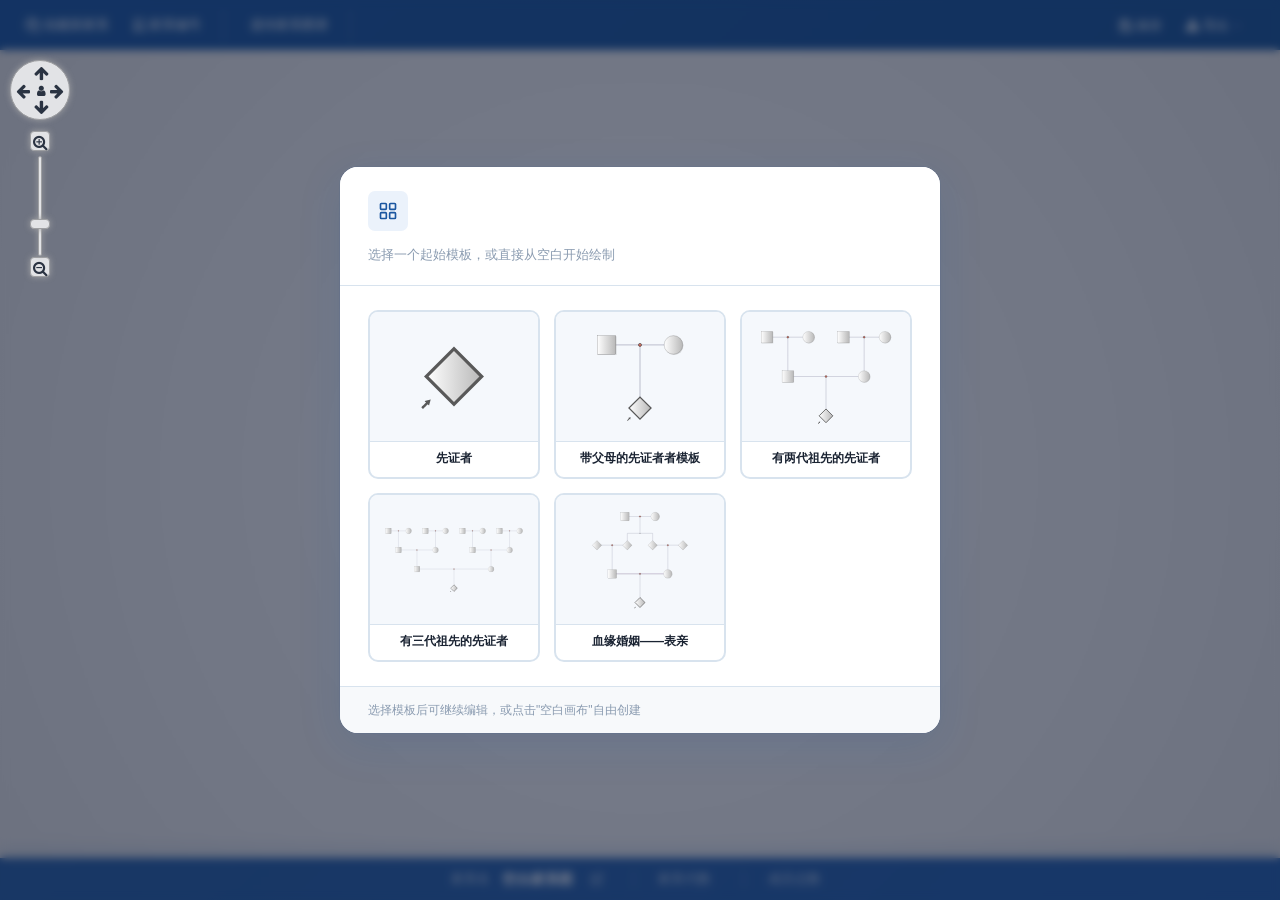
==== commit b4215b67: "Remove unused tutorial images to clean up the repository" ====
--- a/index.html
+++ b/index.html
@@ -1,46 +1,84 @@
-<!DOCTYPE html>
-<!-- saved from url=(0042)https://pedigreedraw.cn/editor.html?id=461 -->
+﻿<!DOCTYPE html>
 <html lang="zh-CN">
-
 <head>
   <meta http-equiv="Content-Type" content="text/html; charset=UTF-8">
   <meta name="viewport" content="width=device-width, initial-scale=1.0">
-  <link rel="icon" href="https://pedigreedraw.cn/static/image/pedigree.ico" type="image/x-icon">
-  <title>开始绘制 — PedigreeDraw 遗传家系图编辑器</title>
-  <meta name="description" content="在线绘制符合 ACMG/ESHG 标准的遗传家系图，支持多种遗传模式、自动布局和导出功能。">
-  <meta name="keywords" content="家系图编辑器,遗传家系图绘制,pedigree editor,在线家系图工具">
-  <link rel="canonical" href="https://pedigreedraw.cn/editor.html">
-  <meta property="og:title" content="开始绘制 — PedigreeDraw 遗传家系图编辑器">
-  <meta property="og:description" content="在线绘制符合 ACMG/ESHG 标准的遗传家系图，支持多种遗传模式、自动布局和导出功能。">
-  <meta property="og:type" content="website">
-  <meta property="og:url" content="https://pedigreedraw.cn/editor.html">
-  <meta property="og:locale" content="zh_CN">
-  <meta property="og:site_name" content="PedigreeDraw">
-  <link rel="stylesheet" href="./static/css/style.css">
-  <link rel="preconnect" href="https://fonts.googleapis.com/">
-  <link href="./static/css/css2" rel="stylesheet">
-
+  <title>遗传家系图编辑器</title>
+  <link rel="stylesheet" href="./css/style.css">
+  <!-- <link href="./css/css2" rel="stylesheet"> -->
   <!--  家系图中的css -->
-  <link href="./static/css/style(1).css" rel="stylesheet" type="text/css" media="all">
-  <link href="./static/css/print.css" rel="stylesheet" type="text/css" media="print">
-  <link rel="stylesheet" type="text/css" href="./static/css/xwiki-min.css">
-  <link rel="stylesheet" type="text/css" href="./static/css/searchSuggest.css">
-  <link rel="stylesheet" type="text/css" href="./static/css/livevalidation.css">
-  <link rel="stylesheet" type="text/css" href="./static/css/fullScreen.css">
-  <link rel="stylesheet" type="text/css" href="./static/css/editor.css">
-  <link rel="stylesheet" type="text/css" href="./static/css/actionButtons.css">
-  <link rel="stylesheet" type="text/css" href="./static/css/Skin.css">
-  <link rel="stylesheet" type="text/css" href="./static/css/PlaygroundStyle.css">
-  <link rel="stylesheet" type="text/css" href="./static/css/CommentsFix.css">
-  <link rel="stylesheet" type="text/css" href="./static/css/Blue.css">
-  <link rel="stylesheet" type="text/css" href="./static/css/font-awesome.min.css">
-  <link rel="stylesheet" type="text/css" href="./static/css/Widgets.css">
-  <link rel="stylesheet" type="text/css" href="./static/css/PhenoTipsGroupSheet.css">
-  <link rel="stylesheet" type="text/css" href="./static/css/ContentTopMenu.css">
-  <link rel="stylesheet" type="text/css" href="./static/css/PushPatient.css">
-  <link rel="stylesheet" type="text/css" href="./static/css/DateTimePicker.css">
+  <link href="./css/style(1).css" rel="stylesheet" type="text/css" media="all">
+  <link href="./css/print.css" rel="stylesheet" type="text/css" media="print">
+  <link rel="stylesheet" type="text/css" href="./css/xwiki-min.css">
+  <link rel="stylesheet" type="text/css" href="./css/searchSuggest.css">
+  <link rel="stylesheet" type="text/css" href="./css/livevalidation.css">
+  <link rel="stylesheet" type="text/css" href="./css/fullScreen.css">
+  <link rel="stylesheet" type="text/css" href="./css/editor.css">
+  <link rel="stylesheet" type="text/css" href="./css/actionButtons.css">
+  <link rel="stylesheet" type="text/css" href="./css/Skin.css">
+  <link rel="stylesheet" type="text/css" href="./css/PlaygroundStyle.css">
+  <link rel="stylesheet" type="text/css" href="./css/CommentsFix.css">
+  <link rel="stylesheet" type="text/css" href="./css/Blue.css">
+  <link rel="stylesheet" type="text/css" href="./css/font-awesome.min.css">
+  <link rel="stylesheet" type="text/css" href="./css/Widgets.css">
+  <link rel="stylesheet" type="text/css" href="./css/PhenoTipsGroupSheet.css">
+  <link rel="stylesheet" type="text/css" href="./css/ContentTopMenu.css">
+  <link rel="stylesheet" type="text/css" href="./css/PushPatient.css">
+  <link rel="stylesheet" type="text/css" href="./css/DateTimePicker.css">
   <!-- 前端覆盖样式：必须在所有 static CSS 之后加载，确保优先级 -->
-  <link rel="stylesheet" href="./static/css/editor(1).css">
+  <link rel="stylesheet" href="./css/editor(1).css">
+  <style>
+    body.yayy-embedded-pedigree #editor-menu .input-actions,
+    body.yayy-embedded-pedigree #editor-menu .center-actions,
+    body.yayy-embedded-pedigree #action-back,
+    body.yayy-embedded-pedigree #action-templates,
+    body.yayy-embedded-pedigree #action-number,
+    body.yayy-embedded-pedigree #action-pedigreeTitle,
+    body.yayy-embedded-pedigree #action-save {
+      display: none !important;
+    }
+
+    .yayy-sex-legend {
+      background: #fff;
+      border-radius: 0 0 0 4px;
+      padding: .5em .5em .5em 1em;
+      margin-bottom: 8px;
+      color: #333;
+    }
+
+    .yayy-sex-legend-title {
+      font-size: 1.1em;
+      font-weight: 700;
+      margin: 0 0 .3em;
+    }
+
+    .yayy-sex-legend-list {
+      list-style: none;
+      margin: 0;
+      padding: 0;
+    }
+
+    .yayy-sex-legend-list li {
+      display: flex;
+      align-items: center;
+      gap: .5em;
+      margin: .25em 0;
+      white-space: nowrap;
+    }
+
+    .yayy-sex-symbol {
+      display: inline-block;
+      width: .9em;
+      height: .9em;
+      border: 2px solid #333;
+      background: #fff;
+      box-sizing: border-box;
+    }
+
+    .yayy-sex-symbol.female {
+      border-radius: 50%;
+    }
+  </style>
 </head>
 
 <body class="editor-body">
@@ -48,465 +86,10 @@
   <!-- 画布容器：workspace.js 会通过 $('body') 获取此元素并替换其内容 -->
   <div class="canvas-container">
     <div id="body">
-      <div id="editor-menu">
-        <div class="input-actions action-group"><span id="action-templates" class="menu-item templates">
-            <span class="fa fa-copy"></span> 创建新家系</span>
-          <span id="action-number" class="disabled-menu-item number"><span class="fa fa-sort-numeric-asc"></span>
-            家系编号</span>
-        </div>
-        <div class="user-actions action-group">
-          <span id="action-myTree" class="menu-item myTree"><span class="fa fa-list-alt"></span> 我的家系图</span>
-        </div>
-        <div class="output-actions action-group">
-          <span id="action-save" class="menu-item save"><span class="fa fa-save"></span> 保存</span>
-          <span id="action-export" class="menu-item export has-children"><span class="fa fa-download"></span> 导出<span
-              class="dropdown-arrow">▾</span>
-            <div class="submenu-dropdown">
-              <div id="action-export-png" class="submenu-item">导出 PNG</div>
-              <div id="action-export-svg" class="submenu-item">导出 SVG</div>
-              <div id="action-export-pdf" class="submenu-item">导出 PDF</div>
-            </div>
-          </span>
-        </div>
-      </div>
-      <div id="work-area">
-        <div id="canvas"><svg height="463" version="1.1" width="1912" xmlns="http://www.w3.org/2000/svg"
-            style="overflow: hidden; position: relative;"
-            viewBox="-1168.4444444444443 -282.94444444444446 4248.888888888889 1028.888888888889"
-            preserveAspectRatio="xMinYMin">
-            <rect x="-1168.4444444444443" y="-282.94444444444446" width="4248.888888888889" height="1028.888888888889"
-              rx="0" ry="0" fill="#0000ff" stroke="none"
-              style="-webkit-tap-highlight-color: rgba(0, 0, 0, 0); opacity: 0;" opacity="0" class="panning-background"
-              stroke-width="1"></rect>
-            <desc style="-webkit-tap-highlight-color: rgba(0, 0, 0, 0);">Created with Raphaël 2.1.0</desc>
-            <defs style="-webkit-tap-highlight-color: rgba(0, 0, 0, 0);"></defs>
-            <rect x="-30" y="-90" width="180" height="180" rx="5" ry="5" fill="#000000" stroke="none" opacity="0"
-              fill-opacity="0" style="-webkit-tap-highlight-color: rgba(0, 0, 0, 0); opacity: 0; fill-opacity: 0;">
-            </rect>
-            <rect x="-30" y="-90" width="180" height="180" rx="5" ry="5" fill="#808080" stroke="none" opacity="0"
-              fill-opacity="0.35"
-              style="-webkit-tap-highlight-color: rgba(0, 0, 0, 0); opacity: 0; fill-opacity: 0.35;"></rect>
-            <path fill="#000000" stroke="#000000"
-              d="M7.084973778708189,0C7.084973778708189,0,60,-52.91502622129181,60,-52.91502622129181C60,-52.91502622129181,112.91502622129181,0,112.91502622129181,0C112.91502622129181,0,7.084973778708189,0,7.084973778708189,0"
-              stroke-linejoin="round" stroke-linecap="round" stroke-width="4.672897196261682" opacity="0.019"
-              transform="matrix(1.07,0,0,1.07,-1.2,4.852)"
-              style="-webkit-tap-highlight-color: rgba(0, 0, 0, 0); stroke-linejoin: round; stroke-linecap: round; opacity: 0.019;">
-            </path>
-            <path fill="#000000" stroke="#000000"
-              d="M7.084973778708189,0C7.084973778708189,0,60,-52.91502622129181,60,-52.91502622129181C60,-52.91502622129181,112.91502622129181,0,112.91502622129181,0C112.91502622129181,0,7.084973778708189,0,7.084973778708189,0"
-              stroke-linejoin="round" stroke-linecap="round" stroke-width="4.672897196261682" opacity="0.019"
-              transform="matrix(1.07,0,0,1.07,-1.2,4.852)"
-              style="-webkit-tap-highlight-color: rgba(0, 0, 0, 0); stroke-linejoin: round; stroke-linecap: round; opacity: 0.019;">
-            </path>
-            <path fill="#000000" stroke="#000000"
-              d="M7.084973778708189,0C7.084973778708189,0,60,-52.91502622129181,60,-52.91502622129181C60,-52.91502622129181,112.91502622129181,0,112.91502622129181,0C112.91502622129181,0,7.084973778708189,0,7.084973778708189,0"
-              stroke-linejoin="round" stroke-linecap="round" stroke-width="4.672897196261682" opacity="0.019"
-              transform="matrix(1.07,0,0,1.07,-1.2,4.852)"
-              style="-webkit-tap-highlight-color: rgba(0, 0, 0, 0); stroke-linejoin: round; stroke-linecap: round; opacity: 0.019;">
-            </path>
-            <path fill="#000000" stroke="#000000"
-              d="M7.084973778708189,0C7.084973778708189,0,60,-52.91502622129181,60,-52.91502622129181C60,-52.91502622129181,112.91502622129181,0,112.91502622129181,0C112.91502622129181,0,7.084973778708189,0,7.084973778708189,0"
-              stroke-linejoin="round" stroke-linecap="round" stroke-width="4.672897196261682" opacity="0.019"
-              transform="matrix(1.07,0,0,1.07,-1.2,4.852)"
-              style="-webkit-tap-highlight-color: rgba(0, 0, 0, 0); stroke-linejoin: round; stroke-linecap: round; opacity: 0.019;">
-            </path>
-            <path fill="#000000" stroke="#000000"
-              d="M7.084973778708189,0C7.084973778708189,0,60,-52.91502622129181,60,-52.91502622129181C60,-52.91502622129181,112.91502622129181,0,112.91502622129181,0C112.91502622129181,0,7.084973778708189,0,7.084973778708189,0"
-              stroke-linejoin="round" stroke-linecap="round" stroke-width="4.672897196261682" opacity="0.019"
-              transform="matrix(1.07,0,0,1.07,-1.2,4.852)"
-              style="-webkit-tap-highlight-color: rgba(0, 0, 0, 0); stroke-linejoin: round; stroke-linecap: round; opacity: 0.019;">
-            </path>
-            <path fill="#000000" stroke="#000000"
-              d="M7.084973778708189,0C7.084973778708189,0,60,-52.91502622129181,60,-52.91502622129181C60,-52.91502622129181,112.91502622129181,0,112.91502622129181,0C112.91502622129181,0,7.084973778708189,0,7.084973778708189,0"
-              stroke-linejoin="round" stroke-linecap="round" stroke-width="4.672897196261682" opacity="0.019"
-              transform="matrix(1.07,0,0,1.07,-1.2,4.852)"
-              style="-webkit-tap-highlight-color: rgba(0, 0, 0, 0); stroke-linejoin: round; stroke-linecap: round; opacity: 0.019;">
-            </path>
-            <path fill="#ffffff" stroke="#000000" d="M7.084973778708189,0L60,-52.91502622129181L112.91502622129181,0Z"
-              stroke-width="4.7594323295257865" transform="matrix(1.1556,0,0,1.1556,-9.336,4.1168)"
-              style="-webkit-tap-highlight-color: rgba(0, 0, 0, 0);"></path><text x="60" y="28.571428571428573"
-              text-anchor="middle" font-family="Arial" font-size="20px" stroke="none" fill="#000000"
-              style="-webkit-tap-highlight-color: rgba(0, 0, 0, 0); text-anchor: middle; font-family: Arial; font-size: 20px;">
-              <tspan dy="6.666666303362167" style="-webkit-tap-highlight-color: rgba(0, 0, 0, 0);">男</tspan>
-            </text>
-            <path fill="#000000" stroke="none"
-              d="M22,44C22,44,33,24.200000000000003,33,24.200000000000003C33,24.200000000000003,24.200000000000003,17.6,24.200000000000003,17.6C24.200000000000003,17.6,46.2,13.200000000000001,46.2,13.200000000000001C46.2,13.200000000000001,52.470000000000006,34.870000000000005,52.470000000000006,34.870000000000005C52.470000000000006,34.870000000000005,42.57000000000001,31.020000000000003,42.57000000000001,31.020000000000003C42.57000000000001,31.020000000000003,31.900000000000002,49.50000000000001,31.900000000000002,49.50000000000001"
-              opacity="1" stroke-width="7" transform="matrix(1,0,0,1,-25,46)"
-              style="-webkit-tap-highlight-color: rgba(0, 0, 0, 0); opacity: 1;"></path><text x="60" y="72"
-              text-anchor="middle" font-family="Arial" font-size="20px" stroke="none" fill="#000000"
-              style="-webkit-tap-highlight-color: rgba(0, 0, 0, 0); text-anchor: middle; font-family: Arial; font-size: 20px;">
-              <tspan dy="6.6666669845581055" style="-webkit-tap-highlight-color: rgba(0, 0, 0, 0);">50 周</tspan>
-            </text>
-            <circle cx="60" cy="-20" r="8" fill="#595959" stroke="#000"
-              style="-webkit-tap-highlight-color: rgba(0, 0, 0, 0);"></circle>
-            <rect x="-30" y="-90" width="180" height="180" rx="0" ry="0" fill="#008000" stroke="none" opacity="0"
-              fill-opacity="0.35" transform="matrix(1,0,0,1,0,0)"
-              style="-webkit-tap-highlight-color: rgba(0, 0, 0, 0); opacity: 0; fill-opacity: 0.35;"></rect>
-            <path fill="none" stroke="#000000"
-              d="M24.723315852472126,17.638342073763937L95.27668414752787,-52.91502622129181Z" stroke-width="2.5"
-              class="no-mouse-interaction" style="-webkit-tap-highlight-color: rgba(0, 0, 0, 0);"></path><text x="60"
-              y="-56" text-anchor="middle" font-family="Serif" font-size="21px" stroke="none" fill="#000000"
-              style="-webkit-tap-highlight-color: rgba(0, 0, 0, 0); text-anchor: middle; font-family: serif; font-size: 21px;"
-              class="no-mouse-interaction">
-              <tspan dy="8.888886451721191" style="-webkit-tap-highlight-color: rgba(0, 0, 0, 0);">I-1</tspan>
-            </text>
-          </svg></div>
-        <div class="view-controls">
-          <div class="view-controls-pan" title="控制面板"><span class="view-control-pan pan-up fa fa-fw fa-arrow-up"
-              title="上移"></span><span class="view-control-pan pan-right fa fa-fw fa-arrow-right" title="右移"></span><span
-              class="view-control-pan pan-down fa fa-fw fa-arrow-down" title="下移"></span><span
-              class="view-control-pan pan-left fa fa-fw fa-arrow-left" title="左移"></span><span
-              class="view-control-pan pan-home fa fa-fw fa-user" title="先证者居中"></span></div>
-          <div class="view-controls-zoom" title="放大缩小">
-            <div class="zoom-button zoom-in fa fa-fw fa-search-plus" title="放大"></div>
-            <div class="zoom-track" style="height: 100px;">
-              <div class="zoom-handle selected" title="拖动放大缩小" style="top: 62px; position: relative;"></div>
-            </div>
-            <div class="zoom-button zoom-out fa fa-fw fa-search-minus" title="缩小"></div>
-            <div class="zoom-crt-value"></div>
-          </div>
-        </div>
-        <div class="menu-box" style="display: none;"><span class="close-button">×</span>
-          <div class="tabholder">
-            <dl class="tabs">
-              <dd class="active"><a href="javascript:void(0)">个人信息</a></dd>
-              <dd class=""><a href="javascript:void(0)">临床概要</a></dd>
-            </dl>
-            <form method="get" action="https://pedigreedraw.cn/editor.html?id=461" class="tabs-content">
-              <div id="tab_个人信息" class="content active">
-                <div class="field-box field-identifier hidden"><input type="hidden" name="identifier" value=""></div>
-                <div class="field-box field-gender"><label class="field-name">性别</label>
-                  <div class="field-inputs">
-                    <div class="field-values-3-columns">
-                      <label class="gender_M"><input type="radio" name="gender" value="M">男</label>
-                      <label class="gender_F"><input type="radio" name="gender" value="F">女</label>
-                      <label class="gender_U"><input type="radio" name="gender" value="U">未知</label>
-                    </div>
-                  </div>
-                </div>
-                <div class="field-box field-first_name"><label class="field-name">姓名</label>
-                  <div class="field-inputs"><span><input type="text" name="first_name" placeholder="请输入姓名"></span></div>
-                </div>
-                <div class="field-box field-external_id"><label class="field-name">就诊号(住院号)</label>
-                  <div class="field-inputs"><span><input type="text" name="external_id" placeholder="请输入就诊号或住院号"></span>
-                  </div>
-                </div>
-                <div class="field-box field-date_of_birth"><label class="field-name">出生日期</label>
-                  <div class="field-inputs">
-                    <div class="pd-date-wrapper"><input type="text" class="xwiki-date" name="date_of_birth"
-                        title="yyyy-MM-dd" alt="" placeholder="请选择出生日期" readonly="">
-                      <span class="pd-date-icon">
-                        <svg width="16" height="16" viewBox="0 0 24 24" fill="none" stroke="currentColor"
-                          stroke-width="2">
-                          <rect x="3" y="4" width="18" height="18" rx="2"></rect>
-                          <line x1="16" y1="2" x2="16" y2="6"></line>
-                          <line x1="8" y1="2" x2="8" y2="6"></line>
-                          <line x1="3" y1="10" x2="21" y2="10"></line>
-                        </svg>
-                      </span>
-                    </div>
-                  </div>
-                </div>
-                <div class="field-box field-date_of_death"><label class="field-name">死亡日期</label>
-                  <div class="field-inputs">
-                    <div class="pd-date-wrapper">
-                      <input type="text" class="xwiki-date" name="date_of_death" title="yyyy-MM-dd" alt=""
-                        placeholder="请选择死亡日期" readonly="">
-                      <span class="pd-date-icon">
-                        <svg width="16" height="16" viewBox="0 0 24 24" fill="none" stroke="currentColor"
-                          stroke-width="2">
-                          <rect x="3" y="4" width="18" height="18" rx="2"></rect>
-                          <line x1="16" y1="2" x2="16" y2="6"></line>
-                          <line x1="8" y1="2" x2="8" y2="6"></line>
-                          <line x1="3" y1="10" x2="21" y2="10"></line>
-                        </svg>
-                      </span>
-                    </div>
-                  </div>
-                </div>
-                <div class="field-box field-gestation_age"><label class="field-name">胎龄</label>
-                  <div class="field-inputs"><span><select name="gestation_age">
-                        <option value="">-</option>
-                        <option value="0">0 周</option>
-                        <option value="1">1 周</option>
-                        <option value="2">2 周</option>
-                        <option value="3">3 周</option>
-                        <option value="4">4 周</option>
-                        <option value="5">5 周</option>
-                        <option value="6">6 周</option>
-                        <option value="7">7 周</option>
-                        <option value="8">8 周</option>
-                        <option value="9">9 周</option>
-                        <option value="10">10 周</option>
-                        <option value="11">11 周</option>
-                        <option value="12">12 周</option>
-                        <option value="13">13 周</option>
-                        <option value="14">14 周</option>
-                        <option value="15">15 周</option>
-                        <option value="16">16 周</option>
-                        <option value="17">17 周</option>
-                        <option value="18">18 周</option>
-                        <option value="19">19 周</option>
-                        <option value="20">20 周</option>
-                        <option value="21">21 周</option>
-                        <option value="22">22 周</option>
-                        <option value="23">23 周</option>
-                        <option value="24">24 周</option>
-                        <option value="25">25 周</option>
-                        <option value="26">26 周</option>
-                        <option value="27">27 周</option>
-                        <option value="28">28 周</option>
-                        <option value="29">29 周</option>
-                        <option value="30">30 周</option>
-                        <option value="31">31 周</option>
-                        <option value="32">32 周</option>
-                        <option value="33">33 周</option>
-                        <option value="34">34 周</option>
-                        <option value="35">35 周</option>
-                        <option value="36">36 周</option>
-                        <option value="37">37 周</option>
-                        <option value="38">38 周</option>
-                        <option value="39">39 周</option>
-                        <option value="40">40 周</option>
-                        <option value="41">41 周</option>
-                        <option value="42">42 周</option>
-                        <option value="43">43 周</option>
-                        <option value="44">44 周</option>
-                        <option value="45">45 周</option>
-                        <option value="46">46 周</option>
-                        <option value="47">47 周</option>
-                        <option value="48">48 周</option>
-                        <option value="49">49 周</option>
-                        <option value="50">50 周</option>
-                      </select></span></div>
-                </div>
-                <div class="field-box field-state"><label class="field-name"> </label>
-                  <div class="field-inputs">
-                    <div class="field-values-3-columns"><label class="state_alive"><input type="radio" name="state"
-                          value="alive">存活</label><label class="state_deceased"><input type="radio" name="state"
-                          value="deceased">死亡</label><label class="state_stillborn"><input type="radio" name="state"
-                          value="stillborn">死产</label><label class="state_miscarriage"><input type="radio" name="state"
-                          value="miscarriage">自然流产</label><label class="state_unborn"><input type="radio" name="state"
-                          value="unborn">未出生</label><label class="state_aborted"><input type="radio" name="state"
-                          value="aborted">人工流产</label></div>
-                  </div>
-                </div>
-                <div class="field-box field-childlessSelect"><label class="field-name">生育情况 </label>
-                  <div class="field-inputs"><span><select name="childlessSelect">
-                        <option value="none">-</option>
-                        <option value="childless">未生育</option>
-                        <option value="infertile">不育</option>
-                      </select></span><span><input type="text" name="childlessText" placeholder="未生育/不育原因"></span></div>
-                </div>
-                <div class="field-box field-childlessText"><label class="field-name"></label>
-                  <div class="field-inputs"></div>
-                </div>
-                <div class="field-box field-adopted"><label class="field-name"><input type="checkbox" name="adopted"
-                      value="1">收养</label>
-                  <div class="field-inputs"></div>
-                </div>
-                <div class="field-box field-monozygotic"><label class="field-name"><input type="checkbox"
-                      name="monozygotic" value="1">同卵双生</label>
-                  <div class="field-inputs"></div>
-                </div>
-                <div class="field-box field-nocontact"><label class="field-name"><input type="checkbox" name="nocontact"
-                      value="1">无亲缘关系</label>
-                  <div class="field-inputs"></div>
-                </div>
-                <div class="field-box field-placeholder"><label class="field-name"><input type="checkbox"
-                      name="placeholder" value="1">Placeholder node</label>
-                  <div class="field-inputs"></div>
-                </div>
-              </div>
-              <div id="tab_临床概要" class="content ">
-                <div class="field-box field-carrier"><label class="field-name"> </label>
-                  <div class="field-inputs">
-                    <div class="field-values"><label class="carrier_"><input type="radio" name="carrier"
-                          value="">正常</label><label class="carrier_carrier"><input type="radio" name="carrier"
-                          value="carrier">携带者</label><label class="carrier_affected"><input type="radio" name="carrier"
-                          value="affected">患病</label><label class="carrier_presymptomatic"><input type="radio"
-                          name="carrier" value="presymptomatic">症状前个体</label></div>
-                  </div>
-                </div>
-                <div class="field-box field-evaluated"><label class="field-name"><input type="checkbox" name="evaluated"
-                      value="1">遗传学检查/临床检查</label>
-                  <div class="field-inputs"></div>
-                </div>
-                <div class="field-box field-proband"><label class="field-name"><input type="checkbox" name="proband"
-                      value="1">先证者</label>
-                  <div class="field-inputs"></div>
-                </div>
-                <div class="field-box field-comments"><label class="field-name">备注（诊断 / 致病变异）</label>
-                  <div class="field-inputs"><textarea name="comments" class="textarea-2-rows"
-                      placeholder="如：BRCA1 c.5266dupC; 乳腺癌（诊断时42岁）"></textarea></div>
-                </div>
-              </div>
-            </form>
-          </div>
-        </div>
-        <div class="menu-box" style="display: none;"><span class="close-button close-button-old">×</span>
-          <div class="tabholder">
-            <form method="get" action="https://pedigreedraw.cn/editor.html?id=461" class="tabs-content content">
-              <div class="field-box field-identifier hidden"><input type="hidden" name="identifier" value=""></div>
-              <div class="field-box field-gender"><label class="field-name">性别</label>
-                <div class="field-inputs">
-                  <div class="field-values-3-columns">
-                    <label class="gender_M"><input type="radio" name="gender" value="M">男</label>
-                    <label class="gender_F"><input type="radio" name="gender" value="F">女</label>
-                    <label class="gender_U"><input type="radio" name="gender" value="U">未知</label>
-                  </div>
-                </div>
-              </div>
-              <div class="field-box field-numInGroup"><label class="field-name">相同个体数量</label>
-                <div class="field-inputs">
-                  <span>
-                    <select name="numInGroup">
-                      <option value="1">N</option>
-                      <option value="2">2</option>
-                      <option value="3">3</option>
-                      <option value="4">4</option>
-                      <option value="5">5</option>
-                      <option value="6">6</option>
-                      <option value="7">7</option>
-                      <option value="8">8</option>
-                      <option value="9">9</option>
-                    </select>
-                  </span>
-                </div>
-              </div>
-              <div class="field-box field-comments"><label class="field-name">备注</label>
-                <div class="field-inputs"><textarea name="comments" class="textarea-2-rows"></textarea></div>
-              </div>
-              <div class="field-box field-state"><label class="field-name">所有个体情况</label>
-                <div class="field-inputs">
-                  <div class="field-values">
-                    <label class="state_alive"><input type="radio" name="state" value="alive">存活</label>
-                    <label class="state_deceased"><input type="radio" name="state" value="deceased">死亡</label>
-                    <label class="state_miscarriage"><input type="radio" name="state" value="miscarriage">自然流产</label>
-                    <label class="state_aborted"><input type="radio" name="state" value="aborted">人工流产</label>
-                  </div>
-                </div>
-              </div>
-              <div class="field-box field-evaluatedGrp">
-                <label class="field-name"><input type="checkbox" name="evaluatedGrp" value="1">遗传学检查/临床检查</label>
-                <div class="field-inputs"></div>
-              </div>
-              <div class="field-box field-adopted"><label class="field-name"><input type="checkbox" name="adopted"
-                    value="1">收养</label>
-                <div class="field-inputs"></div>
-              </div>
-            </form>
-          </div>
-        </div>
-        <div class="menu-box relationship-menu" style="display: none;">
-          <span class="close-button close-button-old">×</span>
-          <div class="tabholder">
-            <form method="get" action="https://pedigreedraw.cn/editor.html?id=461" class="tabs-content content">
-              <div class="field-box field-childlessSelect"><label class="field-name">Heredity options</label>
-                <div class="field-inputs">
-                  <span>
-                    <select name="childlessSelect">
-                      <option value="none">None</option>
-                      <option value="childless">Childless</option>
-                      <option value="infertile">Infertile</option>
-                    </select>
-                  </span>
-                  <span>
-                    <input type="text" name="childlessText" placeholder="说明" disabled="">
-                  </span>
-                </div>
-              </div>
-              <div class="field-box field-childlessText"><label class="field-name"></label>
-                <div class="field-inputs"></div>
-              </div>
-              <div class="field-box field-consangr"><label class="field-name">是否近亲结婚</label>
-                <div class="field-inputs">
-                  <div class="field-values">
-                    <label class="consangr_Y"><input type="radio" name="consangr" value="Y">是</label>
-                    <label class="consangr_N"><input type="radio" name="consangr" value="N">否</label>
-                  </div>
-                </div>
-              </div>
-              <div class="field-box field-broken">
-                <label class="field-name"><input type="checkbox" name="broken" value="1">离婚</label>
-                <div class="field-inputs"></div>
-              </div>
-            </form>
-          </div>
-        </div>
-        <div class="callout" style="display: none;"><span class="callout-handle"></span>
-          <div class="node-type-options">
-            <span><a class=" node-type-option person-type-option node-type-M" title="新增哥哥"
-                href="https://pedigreedraw.cn/editor.html?id=461#">□&lt;</a></span>
-            <span><a class=" node-type-option person-type-option node-type-F" title="新增姐姐"
-                href="https://pedigreedraw.cn/editor.html?id=461#">○&lt;</a></span>
-            <span><a class=" node-type-option person-type-option node-type-U" title="新增性别未知成员"
-                href="https://pedigreedraw.cn/editor.html?id=461#">◇&lt;</a></span>
-            <span><a class=" expandable-node-type-option person-type-option node-type-m" title="创建多兄弟节点"
-                href="https://pedigreedraw.cn/editor.html?id=461#">〈n〉</a><span class="expand-arrow collapsed"
-                title="更多选项" href="#">▾</span></span>
-            <span><a class=" node-type-option person-type-option node-type-M" title="新增弟弟"
-                href="https://pedigreedraw.cn/editor.html?id=461#">&gt;□</a></span>
-            <span><a class=" node-type-option person-type-option node-type-F" title="新增妹妹"
-                href="https://pedigreedraw.cn/editor.html?id=461#">&gt;○</a></span>
-            <span><a class=" node-type-option person-type-option node-type-U" title="新增性别未知成员"
-                href="https://pedigreedraw.cn/editor.html?id=461#">&gt;◇</a></span>
-            <span><a class=" expandable-node-type-option person-type-option node-type-m" title="创建多兄弟节点"
-                href="https://pedigreedraw.cn/editor.html?id=461#">〈n〉</a><span class="expand-arrow collapsed"
-                title="更多选项" href="#">▾</span></span>
-            <span><a class=" expandable-node-type-option person-type-option node-type-T" title="双胞胎(三胞胎或更多)"
-                href="https://pedigreedraw.cn/editor.html?id=461#">⋀</a><span class="expand-arrow collapsed"
-                title="更多选项" href="#">▾</span></span>
-            <span><a class=" node-type-option marker-type-option node-type-n" title="未生育"
-                href="https://pedigreedraw.cn/editor.html?id=461#">┴</a></span>
-            <span><a class=" node-type-option marker-type-option node-type-i" title="不育"
-                href="https://pedigreedraw.cn/editor.html?id=461#">╧</a></span>
-          </div>
-          <div class="node-type-options-extended"></div>
-        </div>
-        <div class="callout" style="display: none;"><span class="callout-handle"></span>
-          <div class="node-type-options"><span><a class=" node-type-option person-type-option node-type-M" title="新增哥哥"
-                href="https://pedigreedraw.cn/editor.html?id=461#">□&lt;</a></span>
-            <span><a class=" node-type-option person-type-option node-type-F" title="新增姐姐"
-                href="https://pedigreedraw.cn/editor.html?id=461#">○&lt;</a></span>
-            <span><a class=" node-type-option person-type-option node-type-U" title="新增性别未知成员"
-                href="https://pedigreedraw.cn/editor.html?id=461#">◇&lt;</a></span>
-            <span><a class=" expandable-node-type-option person-type-option node-type-m" title="创建多兄弟节点"
-                href="https://pedigreedraw.cn/editor.html?id=461#">〈n〉</a><span class="expand-arrow collapsed"
-                title="更多选项" href="#">▾</span></span>
-            <span><a class=" node-type-option person-type-option node-type-M" title="新增弟弟"
-                href="https://pedigreedraw.cn/editor.html?id=461#">&gt;□</a></span>
-            <span><a class=" node-type-option person-type-option node-type-F" title="新增妹妹"
-                href="https://pedigreedraw.cn/editor.html?id=461#">&gt;○</a></span>
-            <span><a class=" node-type-option person-type-option node-type-U" title="新增性别未知成员"
-                href="https://pedigreedraw.cn/editor.html?id=461#">&gt;◇</a></span>
-            <span><a class=" expandable-node-type-option person-type-option node-type-m" title="创建多兄弟节点"
-                href="https://pedigreedraw.cn/editor.html?id=461#">〈n〉</a><span class="expand-arrow collapsed"
-                title="更多选项" href="#">▾</span></span>
-            <span><a class=" expandable-node-type-option person-type-option node-type-T" title="双胞胎(三胞胎或更多)"
-                href="https://pedigreedraw.cn/editor.html?id=461#">⋀</a><span class="expand-arrow collapsed"
-                title="更多选项" href="#">▾</span></span>
-          </div>
-          <div class="node-type-options-extended"></div>
-        </div>
-        <div class="legend-container" id="legend-container">
-          <div class="legend-box" id="legend-box" style="display: none;">
-            <h2 class="legend-title">疾病</h2>
-            <ul class="disorder-list"></ul>
-          </div>
-          <div class="legend-box" id="legend-box" style="display: none;">
-            <h2 class="legend-title">候选基因</h2>
-            <ul class="disorder-list"></ul>
-          </div>
-          <div class="legend-box" id="legend-box" style="display: none;">
-            <h2 class="legend-title">临床表型</h2>
-            <ul class="disorder-list"></ul>
-          </div>
-        </div>
-      </div>
+      <div id="editor-menu"></div>
+      <div id="work-area"></div>
     </div>
   </div>
-
   <!-- 家系图信息栏 -->
   <div class="pedigree-info-bar" id="pedigreeInfoBar">
     <div class="pedigree-info-item pedigree-name-item">
@@ -523,2275 +106,211 @@
     <div class="pedigree-info-divider"></div>
     <div class="pedigree-info-item">
       <span class="pedigree-info-label">家系代数</span>
-      <span class="pedigree-info-value" id="infoPedigreeGenerations">1</span>
+      <span class="pedigree-info-value" id="infoPedigreeGenerations"> </span>
     </div>
     <div class="pedigree-info-divider"></div>
     <div class="pedigree-info-item">
       <span class="pedigree-info-label">成员总数</span>
-      <span class="pedigree-info-value" id="infoPedigreeMembers">1</span>
+      <span class="pedigree-info-value" id="infoPedigreeMembers"> </span>
     </div>
   </div>
 
   <div class="toast-container" id="toastContainer"></div>
-  <script src="./static/js/common.js"></script>
-  <script src="./static/js/api.js"></script>
-  <script src="./static/js/jspdf.umd.min.js"></script>
-  <script charset="UTF-8" type="text/javascript" src="./static/js/es6-promise.min.js"></script>
-  <script charset="UTF-8" type="text/javascript" src="./static/js/es6-promise.auto.min.js"></script>
-  <script charset="UTF-8" type="text/javascript" src="./static/js/polyfill.min.js"></script>
-  <script charset="UTF-8" type="text/javascript" src="./static/js/jquery-1.7.1.min.js"></script>
-  <script charset="UTF-8" type="text/javascript" src="./static/js/require.js"></script>
-  <script charset="UTF-8" type="text/javascript" src="./static/js/prototype.js"></script>
-  <script charset="UTF-8" type="text/javascript" src="./static/js/effects.js" defer="defer"></script>
-  <script charset="UTF-8" type="text/javascript" src="./static/js/xwiki-min.js"></script>
-  <script charset="UTF-8" type="text/javascript" src="./static/js/searchSuggest.js" defer="defer"></script>
-  <script charset="UTF-8" type="text/javascript" src="./static/js/lock.js" defer="defer"></script>
-  <script charset="UTF-8" type="text/javascript" src="./static/js/livevalidation_prototype.js" defer="defer"></script>
-  <script charset="UTF-8" type="text/javascript" src="./static/js/fullScreen.js" defer="defer"></script>
-  <script charset="UTF-8" type="text/javascript" src="./static/js/slider.js" defer="defer"></script>
-  <script charset="UTF-8" type="text/javascript" src="./static/js/dragdrop.js" defer="defer"></script>
-  <script charset="UTF-8" type="text/javascript" src="./static/js/raphael.js" defer="defer"></script>
-  <script charset="UTF-8" type="text/javascript" src="./static/js/helpers.js" defer="defer"></script>
-  <script charset="UTF-8" type="text/javascript" src="./static/js/queues.js" defer="defer"></script>
-  <script charset="UTF-8" type="text/javascript" src="./static/js/xcoordclass.js" defer="defer"></script>
-  <script charset="UTF-8" type="text/javascript" src="./static/js/ordering.js" defer="defer"></script>
-  <script charset="UTF-8" type="text/javascript" src="./static/js/baseGraph.js" defer="defer"></script>
-  <script charset="UTF-8" type="text/javascript" src="./static/js/import.js" defer="defer"></script>
-  <script charset="UTF-8" type="text/javascript" src="./static/js/export.js" defer="defer"></script>
-  <script charset="UTF-8" type="text/javascript" src="./static/js/edgeOptimization.js" defer="defer"></script>
-  <script charset="UTF-8" type="text/javascript" src="./static/js/positionedGraph.js" defer="defer"></script>
-  <script charset="UTF-8" type="text/javascript" src="./static/js/dynamicGraph.js" defer="defer"></script>
-  <script charset="UTF-8" type="text/javascript" src="./static/js/Blob.js" defer="defer"></script>
-  <script charset="UTF-8" type="text/javascript" src="./static/js/FileSaver.js" defer="defer"></script>
-  <script charset="UTF-8" type="text/javascript" src="./static/js/nodeMenu.js" defer="defer"></script>
-  <script charset="UTF-8" type="text/javascript" src="./static/js/nodetypeSelectionBubble.js" defer="defer"></script>
-  <script charset="UTF-8" type="text/javascript" src="./static/js/ageCalc.js" defer="defer"></script>
-  <script charset="UTF-8" type="text/javascript" src="./static/js/graphicHelpers.js" defer="defer"></script>
-  <script charset="UTF-8" type="text/javascript" src="./static/js/legend.js" defer="defer"></script>
-  <script charset="UTF-8" type="text/javascript" src="./static/js/disorderLegend.js" defer="defer"></script>
-  <script charset="UTF-8" type="text/javascript" src="./static/js/hpoLegend.js" defer="defer"></script>
-  <script charset="UTF-8" type="text/javascript" src="./static/js/geneLegend.js" defer="defer"></script>
-  <script charset="UTF-8" type="text/javascript" src="./static/js/saveLoadIndicator.js" defer="defer"></script>
-  <script charset="UTF-8" type="text/javascript" src="./static/js/userUtil.js" defer="defer"></script>
-  <script charset="UTF-8" type="text/javascript" src="./static/js/templateData.js" defer="defer"></script>
-  <script charset="UTF-8" type="text/javascript" src="./static/js/templateSelector.js" defer="defer"></script>
-  <script charset="UTF-8" type="text/javascript" src="./static/js/okCancelDialogue.js" defer="defer"></script>
-  <script charset="UTF-8" type="text/javascript" src="./static/js/importSelector.js" defer="defer"></script>
-  <script charset="UTF-8" type="text/javascript" src="./static/js/exportSelector.js" defer="defer"></script>
-  <script charset="UTF-8" type="text/javascript" src="./static/js/svgTooltip.js" defer="defer"></script>
-  <script charset="UTF-8" type="text/javascript" src="./static/js/abstractHoverbox.js" defer="defer"></script>
-  <script charset="UTF-8" type="text/javascript" src="./static/js/readonlyHoverbox.js" defer="defer"></script>
-  <script charset="UTF-8" type="text/javascript" src="./static/js/partnershipHoverbox.js" defer="defer"></script>
-  <script charset="UTF-8" type="text/javascript" src="./static/js/personHoverbox.js" defer="defer"></script>
-  <script charset="UTF-8" type="text/javascript" src="./static/js/abstractNode.js" defer="defer"></script>
-  <script charset="UTF-8" type="text/javascript" src="./static/js/abstractNodeVisuals.js" defer="defer"></script>
-  <script charset="UTF-8" type="text/javascript" src="./static/js/abstractPerson.js" defer="defer"></script>
-  <script charset="UTF-8" type="text/javascript" src="./static/js/abstractPersonVisuals.js" defer="defer"></script>
-  <script charset="UTF-8" type="text/javascript" src="./static/js/partnership.js" defer="defer"></script>
-  <script charset="UTF-8" type="text/javascript" src="./static/js/partnershipVisuals.js" defer="defer"></script>
-  <script charset="UTF-8" type="text/javascript" src="./static/js/person.js" defer="defer"></script>
-  <script charset="UTF-8" type="text/javascript" src="./static/js/personVisuals.js" defer="defer"></script>
-  <script charset="UTF-8" type="text/javascript" src="./static/js/personGroup.js" defer="defer"></script>
-  <script charset="UTF-8" type="text/javascript" src="./static/js/personGroupVisuals.js" defer="defer"></script>
-  <script charset="UTF-8" type="text/javascript" src="./static/js/personGroupHoverbox.js" defer="defer"></script>
-  <script charset="UTF-8" type="text/javascript" src="./static/js/lineSet.js" defer="defer"></script>
-  <script charset="UTF-8" type="text/javascript" src="./static/js/workspace.js" defer="defer"></script>
-  <script charset="UTF-8" type="text/javascript" src="./static/js/disorder.js" defer="defer"></script>
-  <script charset="UTF-8" type="text/javascript" src="./static/js/hpoTerm.js" defer="defer"></script>
-  <script charset="UTF-8" type="text/javascript" src="./static/js/versionUpdater.js" defer="defer"></script>
-  <script charset="UTF-8" type="text/javascript" src="./static/js/saveLoadEngine.js" defer="defer"></script>
-  <script charset="UTF-8" type="text/javascript" src="./static/js/controller.js" defer="defer"></script>
-  <script charset="UTF-8" type="text/javascript" src="./static/js/view.js" defer="defer"></script>
-  <script charset="UTF-8" type="text/javascript" src="./static/js/undoRedo.js" defer="defer"></script>
-  <script charset="UTF-8" type="text/javascript" src="./static/js/pedigree.js" defer="defer"></script>
-  <script charset="UTF-8" type="text/javascript" src="./static/js/actionButtons.js" defer="defer"></script>
-  <script charset="UTF-8" type="text/javascript" src="./static/js/Widgets.js" defer="defer"></script>
-  <script charset="UTF-8" type="text/javascript" src="./static/js/ContentTopMenu.js" defer="defer"></script>
-  <script charset="UTF-8" type="text/javascript" src="./static/js/PushPatient.js" defer="defer"></script>
-  <script charset="UTF-8" type="text/javascript" src="./static/js/DateTimePicker.js" defer="defer"></script>
-  <script charset="UTF-8" type="text/javascript" src="./static/js/compatibility.js" defer="defer"></script>
-  <script charset="UTF-8" type="text/javascript" src="./static/js/markerScript.js" defer="defer"></script>
-  <script src="./static/js/editor.js"></script>
-
-
-  <script charset="UTF-8" type="text/javascrip></script>
-    // jQuery noConflict (if jQuery is loaded)
-    if (typeof jQuery !== 'undefined') {
-      jQuery.noConflict();
-    }
-    // 定义 XWiki 对象（如果尚未定义）
-    if (typeof XWiki === 'undefined') {
-      var XWiki = {};
-    }
-    XWiki.hide = 0;
-    XWiki.contextPath = '/pedigree-draw-front';
-    XWiki.propositusId = "";
-    XWiki.dataPath = "/familyManage/queryTreeJson?patientId=" + XWiki.propositusId;
-    //提供一个保存数据的hook
-    XWiki.savePath = "/api/treeData/saveOrUpdateData";
-    XWiki.webapppath = "";
-    XWiki.servletpath = "bin/";
-    XWiki.mainWiki = "xwiki";
-    XWiki.currentWiki = "xwiki";
-    XWiki.currentSpace = "data";
-    XWiki.currentPage = "P0001083";
-    XWiki.editor = "inline";
-    XWiki.viewer = "";
-    XWiki.contextaction = "edit";
-    XWiki.docisnew = false;
-    XWiki.docsyntax = "xwiki/2.1";
-    XWiki.docvariant = "";
-    XWiki.blacklistedSpaces = ["Import", "Panels", "Scheduler", "Stats", "XAppClasses", "XAppSheets", "XAppTemplates", "XWiki", "WatchCode", "WatchSheets", "XApp", "WatchAdmin", "Watch", "ColorThemes", "AnnotationCode"];
-    XWiki.hasEdit = true;
-    XWiki.hasProgramming = false;
-    XWiki.hasBackupPackImportRights = false;
-    XWiki.hasRenderer = true;
-    // 定义刷新函数
-    window.refreshParentPage = function () {
-      location.reload();
-    };
-
+  <script src="./js/api.js"></script>
+  <script src="./js/jspdf.umd.min.js"></script>
+  <script src="./js/common.js"></script>
+  <script charset="UTF-8" type="text/javascript" src="./js/es6-promise.min.js"></script>
+  <script charset="UTF-8" type="text/javascript" src="./js/es6-promise.auto.min.js"></script>
+  <script charset="UTF-8" type="text/javascript" src="./js/polyfill.min.js"></script>
+  <script charset="UTF-8" type="text/javascript" src="./js/jquery-1.7.1.min.js"></script>
+  <script charset="UTF-8" type="text/javascript" src="./js/require.js"></script>
+  <script charset="UTF-8" type="text/javascript" src="./js/prototype.js"></script>
+  <script charset="UTF-8" type="text/javascript" src="./js/effects.js" defer="defer"></script>
+  <script charset="UTF-8" type="text/javascript" src="./js/xwiki-min.js"></script>
+  <script charset="UTF-8" type="text/javascript" src="./js/searchSuggest.js" defer="defer"></script>
+  <script charset="UTF-8" type="text/javascript" src="./js/lock.js" defer="defer"></script>
+  <script charset="UTF-8" type="text/javascript" src="./js/livevalidation_prototype.js" defer="defer"></script>
+  <script charset="UTF-8" type="text/javascript" src="./js/fullScreen.js" defer="defer"></script>
+  <script charset="UTF-8" type="text/javascript" src="./js/slider.js" defer="defer"></script>
+  <script charset="UTF-8" type="text/javascript" src="./js/dragdrop.js" defer="defer"></script>
+  <script charset="UTF-8" type="text/javascript" src="./js/raphael.js" defer="defer"></script>
+  <script charset="UTF-8" type="text/javascript" src="./js/helpers.js" defer="defer"></script>
+  <script charset="UTF-8" type="text/javascript" src="./js/queues.js" defer="defer"></script>
+  <script charset="UTF-8" type="text/javascript" src="./js/xcoordclass.js" defer="defer"></script>
+  <script charset="UTF-8" type="text/javascript" src="./js/ordering.js" defer="defer"></script>
+  <script charset="UTF-8" type="text/javascript" src="./js/baseGraph.js" defer="defer"></script>
+  <script charset="UTF-8" type="text/javascript" src="./js/import.js" defer="defer"></script>
+  <script charset="UTF-8" type="text/javascript" src="./js/export.js" defer="defer"></script>
+  <script charset="UTF-8" type="text/javascript" src="./js/edgeOptimization.js" defer="defer"></script>
+  <script charset="UTF-8" type="text/javascript" src="./js/positionedGraph.js" defer="defer"></script>
+  <script charset="UTF-8" type="text/javascript" src="./js/dynamicGraph.js" defer="defer"></script>
+  <script charset="UTF-8" type="text/javascript" src="./js/Blob.js" defer="defer"></script>
+  <script charset="UTF-8" type="text/javascript" src="./js/FileSaver.js" defer="defer"></script>
+  <script charset="UTF-8" type="text/javascript" src="./js/nodeMenu.js" defer="defer"></script>
+  <script charset="UTF-8" type="text/javascript" src="./js/nodetypeSelectionBubble.js" defer="defer"></script>
+  <script charset="UTF-8" type="text/javascript" src="./js/ageCalc.js" defer="defer"></script>
+  <script charset="UTF-8" type="text/javascript" src="./js/graphicHelpers.js" defer="defer"></script>
+  <script charset="UTF-8" type="text/javascript" src="./js/legend.js" defer="defer"></script>
+  <script charset="UTF-8" type="text/javascript" src="./js/disorderLegend.js" defer="defer"></script>
+  <script charset="UTF-8" type="text/javascript" src="./js/hpoLegend.js" defer="defer"></script>
+  <script charset="UTF-8" type="text/javascript" src="./js/geneLegend.js" defer="defer"></script>
+  <script charset="UTF-8" type="text/javascript" src="./js/saveLoadIndicator.js" defer="defer"></script>
+  <script charset="UTF-8" type="text/javascript" src="./js/userUtil.js" defer="defer"></script>
+  <script charset="UTF-8" type="text/javascript" src="./js/templateData.js" defer="defer"></script>
+  <script charset="UTF-8" type="text/javascript" src="./js/templateSelector.js" defer="defer"></script>
+  <script charset="UTF-8" type="text/javascript" src="./js/okCancelDialogue.js" defer="defer"></script>
+  <script charset="UTF-8" type="text/javascript" src="./js/importSelector.js" defer="defer"></script>
+  <script charset="UTF-8" type="text/javascript" src="./js/exportSelector.js" defer="defer"></script>
+  <script charset="UTF-8" type="text/javascript" src="./js/svgTooltip.js" defer="defer"></script>
+  <script charset="UTF-8" type="text/javascript" src="./js/abstractHoverbox.js" defer="defer"></script>
+  <script charset="UTF-8" type="text/javascript" src="./js/readonlyHoverbox.js" defer="defer"></script>
+  <script charset="UTF-8" type="text/javascript" src="./js/partnershipHoverbox.js" defer="defer"></script>
+  <script charset="UTF-8" type="text/javascript" src="./js/personHoverbox.js" defer="defer"></script>
+  <script charset="UTF-8" type="text/javascript" src="./js/abstractNode.js" defer="defer"></script>
+  <script charset="UTF-8" type="text/javascript" src="./js/abstractNodeVisuals.js" defer="defer"></script>
+  <script charset="UTF-8" type="text/javascript" src="./js/abstractPerson.js" defer="defer"></script>
+  <script charset="UTF-8" type="text/javascript" src="./js/abstractPersonVisuals.js" defer="defer"></script>
+  <script charset="UTF-8" type="text/javascript" src="./js/partnership.js" defer="defer"></script>
+  <script charset="UTF-8" type="text/javascript" src="./js/partnershipVisuals.js" defer="defer"></script>
+  <script charset="UTF-8" type="text/javascript" src="./js/person.js" defer="defer"></script>
+  <script charset="UTF-8" type="text/javascript" src="./js/personVisuals.js" defer="defer"></script>
+  <script charset="UTF-8" type="text/javascript" src="./js/personGroup.js" defer="defer"></script>
+  <script charset="UTF-8" type="text/javascript" src="./js/personGroupVisuals.js" defer="defer"></script>
+  <script charset="UTF-8" type="text/javascript" src="./js/personGroupHoverbox.js" defer="defer"></script>
+  <script charset="UTF-8" type="text/javascript" src="./js/lineSet.js" defer="defer"></script>
+  <script charset="UTF-8" type="text/javascript" src="./js/workspace.js" defer="defer"></script>
+  <script charset="UTF-8" type="text/javascript" src="./js/disorder.js" defer="defer"></script>
+  <script charset="UTF-8" type="text/javascript" src="./js/hpoTerm.js" defer="defer"></script>
+  <script charset="UTF-8" type="text/javascript" src="./js/versionUpdater.js" defer="defer"></script>
+  <script charset="UTF-8" type="text/javascript" src="./js/saveLoadEngine.js" defer="defer"></script>
+  <script charset="UTF-8" type="text/javascript" src="./js/controller.js" defer="defer"></script>
+  <script charset="UTF-8" type="text/javascript" src="./js/view.js" defer="defer"></script>
+  <script charset="UTF-8" type="text/javascript" src="./js/undoRedo.js" defer="defer"></script>
+  <script charset="UTF-8" type="text/javascript" src="./js/pedigree.js" defer="defer"></script>
+  <script charset="UTF-8" type="text/javascript" src="./js/actionButtons.js" defer="defer"></script>
+  <script charset="UTF-8" type="text/javascript" src="./js/Widgets.js" defer="defer"></script>
+  <script charset="UTF-8" type="text/javascript" src="./js/ContentTopMenu.js" defer="defer"></script>
+  <script charset="UTF-8" type="text/javascript" src="./js/PushPatient.js" defer="defer"></script>
+  <script charset="UTF-8" type="text/javascript" src="./js/DateTimePicker.js" defer="defer"></script>
+  <script charset="UTF-8" type="text/javascript" src="./js/compatibility.js" defer="defer"></script>
+  <script charset="UTF-8" type="text/javascript" src="./js/markerScript.js" defer="defer"></script>
+  <script src="./js/editor.js"></script>
+  <script charset="UTF-8" type="text/javascript">
+    (function () {
+      console.log('[YAYY Pedigree iframe] draw.html location:', window.location.href);
+      var query = window.location.search || '';
+      var isYayySource = /(?:\?|&)source=yayy(?:&|$)/.test(query);
+      window.__isYayyPedigreeSource = isYayySource;
+
+      function applyYayyEmbeddedMode() {
+        if (!isYayySource || !document.body) return;
+        document.body.classList.add('yayy-embedded-pedigree');
+
+        var hiddenIds = [
+          'action-back',
+          'action-templates',
+          'action-number',
+          'action-pedigreeTitle',
+          'action-save'
+        ];
+        for (var i = 0; i < hiddenIds.length; i += 1) {
+          var item = document.getElementById(hiddenIds[i]);
+          if (item) {
+            item.style.display = 'none';
+          }
+        }
+
+        ensureYayySexLegend();
+      }
+
+      function ensureYayySexLegend() {
+        var workArea = document.getElementById('work-area');
+        if (!workArea || document.getElementById('yayy-sex-legend')) return;
+
+        var legendContainer = document.getElementById('legend-container');
+        if (!legendContainer) {
+          legendContainer = document.createElement('div');
+          legendContainer.className = 'legend-container';
+          legendContainer.id = 'legend-container';
+          workArea.appendChild(legendContainer);
+        }
+
+        var legend = document.createElement('div');
+        legend.className = 'yayy-sex-legend';
+        legend.id = 'yayy-sex-legend';
+        legend.innerHTML = [
+          '<div class="yayy-sex-legend-title">性别</div>',
+          '<ul class="yayy-sex-legend-list">',
+          '<li><span class="yayy-sex-symbol male"></span><span>男性</span></li>',
+          '<li><span class="yayy-sex-symbol female"></span><span>女性</span></li>',
+          '</ul>'
+        ].join('');
+        legendContainer.insertBefore(legend, legendContainer.firstChild);
+      }
+
+      function dismissStartupTemplateSelector() {
+        if (!isYayySource) return;
+        var overlays = document.querySelectorAll('.pd-modal-overlay');
+        for (var i = 0; i < overlays.length; i += 1) {
+          if (overlays[i].querySelector('.pd-template-modal')) {
+            overlays[i].parentNode.removeChild(overlays[i]);
+          }
+        }
+      }
+
+      function importYayyPedigreeData(data, retryCount) {
+        if (!data || !data.length) return;
+        dismissStartupTemplateSelector();
+
+        if (window.editor && window.editor.getSaveLoadEngine) {
+          window.__yayyPedigreeDataImported = true;
+          window.editor.getSaveLoadEngine().importPedigreeData(data);
+          dismissStartupTemplateSelector();
+          return;
+        }
+
+        if (retryCount < 30) {
+          setTimeout(function () {
+            importYayyPedigreeData(data, retryCount + 1);
+          }, 200);
+        }
+      }
+
+      if (isYayySource) {
+        applyYayyEmbeddedMode();
+        dismissStartupTemplateSelector();
+        var dismissCount = 0;
+        var dismissTimer = setInterval(function () {
+          applyYayyEmbeddedMode();
+          dismissStartupTemplateSelector();
+          dismissCount += 1;
+          if (dismissCount > 30) {
+            clearInterval(dismissTimer);
+          }
+        }, 200);
+      }
+
+      window.addEventListener('message', function (event) {
+        if (event.origin !== window.location.origin) return;
+        if (!event.data || event.data.type !== 'YAYY_PEDIGREE_DATA') return;
+        if (window.__yayyPedigreeDataImported) return;
+        importYayyPedigreeData(event.data.data, 0);
+      });
+
+      try {
+        var storedData = window.localStorage.getItem('yayy_pedigree_data');
+        if (storedData) {
+          importYayyPedigreeData(JSON.parse(storedData), 0);
+        }
+      } catch (error) {
+        console.warn('读取家系图谱数据失败', error);
+      }
+    })();
+
+    if (!window.__isYayyPedigreeSource) {
+      loadSampleData()
+    }
   </script>
-
-    <div class="bottombuttons" style="display: none;">
-      <div class="buttons"><span class="buttonwrapper" style="display: none;"><input type="button" class="button"
-            value="Exit full screen"></span></div>
-    </div>
-    <i title="Raphaël Colour Picker" style="display: none; color: green;"></i>
-    <div class="pd-modal-overlay">
-      <div class="pd-modal pd-template-modal" role="dialog" aria-modal="true" aria-labelledby="pdTplTitle">
-        <div class="pd-modal-header">
-          <div class="pd-modal-title-wrap">
-            <div class="pd-modal-icon"><svg width="20" height="20" viewBox="0 0 24 24" fill="none" stroke="currentColor"
-                stroke-width="2">
-                <rect x="3" y="3" width="7" height="7" rx="1"></rect>
-                <rect x="14" y="3" width="7" height="7" rx="1"></rect>
-                <rect x="3" y="14" width="7" height="7" rx="1"></rect>
-                <rect x="14" y="14" width="7" height="7" rx="1"></rect>
-              </svg></div>
-            <h2 class="pd-modal-title" id="pdTplTitle">选择家系模板</h2>
-            <p class="pd-modal-subtitle">选择一个起始模板，或直接从空白开始绘制</p>
-          </div><button class="pd-modal-close" aria-label="关闭" title="关闭"><svg width="18" height="18"
-              viewBox="0 0 24 24" fill="none" stroke="currentColor" stroke-width="2.5">
-              <line x1="18" y1="6" x2="6" y2="18"></line>
-              <line x1="6" y1="6" x2="18" y2="18"></line>
-            </svg></button>
-        </div>
-        <div class="pd-modal-body">
-          <div class="pd-tpl-card pd-tpl-blank" title="从空白画布开始">
-            <div class="pd-tpl-card-inner">
-              <div class="pd-tpl-blank-icon"><svg width="32" height="32" viewBox="0 0 24 24" fill="none"
-                  stroke="currentColor" stroke-width="1.5">
-                  <line x1="12" y1="5" x2="12" y2="19"></line>
-                  <line x1="5" y1="12" x2="19" y2="12"></line>
-                </svg></div>
-              <div class="pd-tpl-card-name">空白画布</div>
-              <div class="pd-tpl-card-desc">从零开始自由绘制</div>
-            </div>
-          </div>
-          <div class="pd-tpl-card" title="先证者">
-            <div class="pd-tpl-card-inner">
-              <div class="pd-tpl-preview"><svg viewBox="-30 182 180 180" width="100%" height="100%"
-                  xmlns:xlink="http://www.w3.org/1999/xlink" xmlns="http://www.w3.org/2000/svg" version="1.1"
-                  style="max-width: 100%; max-height: 100%;">
-                  <desc>Created with Raphaël
-                    2.1.0</desc>
-                  <defs>
-                    <lineargradient y2="0" x2="1" y1="0.9999999999999998" x1="0" id="grad:145-_ffffff:0-_B8B8B8:100">
-                      <stop stop-color="#ffffff" offset="0%"></stop>
-                      <stop stop-color="#b8b8b8" offset="100%"></stop>
-                    </lineargradient>
-                    <lineargradient y2="0" x2="1" y1="0.9999999999999998" x1="0" id="grad:245-_ffffff:0-_B8B8B8:100">
-                      <stop stop-color="#ffffff" offset="0%"></stop>
-                      <stop stop-color="#b8b8b8" offset="100%"></stop>
-                    </lineargradient>
-                  </defs>
-                  <rect fill-opacity="0" opacity="0" style="opacity:
-0; fill-opacity: 0;" stroke="none" fill="#000000" ry="5" rx="5" height="160" width="160" y="192" x="-20"></rect>
-                  <rect fill-opacity="0.35" opacity="0" style="opacity: 0; fill-opacity: 0.35;" stroke="none"
-                    fill="#808080" ry="5" rx="5" height="180" width="180" y="182" x="-30"></rect>
-                  <rect stroke-width="1" transform="matrix(0.7071,0.7071,-0.7071,0.7071,209.9066,41.4832)"
-                    fill-opacity="1" opacity="0.3" style="opacity: 0.3; fill-opacity: 1;" stroke="none" fill="#808080"
-                    ry="0" rx="0" height="62.22539674441618" width="62.22539674441618" y="240.8873016277919"
-                    x="28.88730162779191"></rect>
-                  <rect stroke-width="5.092592592592593"
-                    transform="matrix(0.7637,0.7637,-0.7637,0.7637,221.8992,18.4598)" fill-opacity="1" opacity="1"
-                    style="opacity:
-1; fill-opacity: 1;" stroke="#595959" fill="url(#grad:145-_ffffff:0-_B8B8B8:100)" ry="0" rx="0"
-                    height="62.22539674441618" width="62.22539674441618" y="240.8873016277919" x="28.88730162779191">
-                  </rect>
-                  <path stroke-width="1" transform="matrix(1,0,0,1,2.8873,291.1127)" opacity="1"
-                    d="M9.182800000000002,25.3319C9.182800000000002,25.3319,0.8701000000000001,33.6424,0.8701000000000001,33.6424C0.8701000000000001,33.6424,3.8665000000000003,36.6388,3.8665000000000003,36.6388C3.8665000000000003,36.6388,12.177000000000001,28.3272,12.17744,28.3272C12.177000000000001,28.3272,14.425400000000002,30.574500000000004,14.425400000000002,30.574500000000004C14.425400000000002,30.574500000000004,17.1578,20.376400000000004,17.1578,20.376400000000004C17.1578,20.376400000000004,6.959700000000001,23.108800000000002,6.959700000000001,23.108800000000002C6.959700000000001,23.108800000000002,9.182800000000002,25.3319,9.182800000000002,25.331350000000004C9.182800000000002,25.3319,9.182800000000002,25.3319,9.182800000000002,25.3319"
-                    stroke="none" fill="#595959" style="opacity:
-1;"></path>
-                  <rect transform="matrix(1,0,0,1,0,0)" fill-opacity="0.35" opacity="0"
-                    style="opacity: 0; fill-opacity: 0.35;" stroke="none" fill="#008000" ry="0" rx="0" height="180"
-                    width="180" y="182" x="-30"></rect>
-                </svg></div>
-              <div class="pd-tpl-card-name">先证者</div>
-            </div>
-            <div class="pd-tpl-checkmark"><svg width="16" height="16" viewBox="0 0 24 24" fill="none"
-                stroke="currentColor" stroke-width="3">
-                <polyline points="20 6 9 17 4 12"></polyline>
-              </svg></div>
-          </div>
-          <div class="pd-tpl-card" title="带父母的先证者者模板">
-            <div class="pd-tpl-card-inner">
-              <div class="pd-tpl-preview"><svg version="1.1" xmlns="http://www.w3.org/2000/svg"
-                  viewBox="-174 -362 468 452" width="100%" height="100%" xmlns:xlink="http://www.w3.org/1999/xlink"
-                  style="max-width: 100%; max-height: 100%;">
-                  <circle cx="-58" cy="-347" r="6" fill="#cccccc" stroke="#000"
-                    style="-webkit-tap-highlight-color: rgba(0, 0, 0, 0); display: none;"></circle>
-                  <rect x="-115" y="-352.5" width="11" height="11" rx="0" ry="0" fill="#cccccc" stroke="#000"
-                    style="-webkit-tap-highlight-color: rgba(0, 0, 0, 0); display: none;"></rect>
-                  <path fill="none" stroke="#555555" d="M-104,-347L-64,-347" stroke-width="1.6666666666666667"
-                    style="-webkit-tap-highlight-color: rgba(0, 0, 0, 0); display: none;"></path>
-                  <circle cx="230" cy="-347" r="6" fill="#cccccc" stroke="#000"
-                    style="-webkit-tap-highlight-color: rgba(0, 0, 0, 0); display: none;"></circle>
-                  <rect x="173" y="-352.5" width="11" height="11" rx="0" ry="0" fill="#cccccc" stroke="#000"
-                    style="-webkit-tap-highlight-color: rgba(0, 0, 0, 0); display: none;"></rect>
-                  <path fill="none" stroke="#555555" d="M184,-347L224,-347" stroke-width="1.6666666666666667"
-                    style="-webkit-tap-highlight-color: rgba(0, 0, 0, 0); display: none;"></path>
-                  <path fill="none" stroke="#303058" d="M60,-272L60,-144" stroke-width="1.25"
-                    style="-webkit-tap-highlight-color: rgba(0, 0, 0, 0);"></path>
-                  <path fill="none" stroke="#303058" d="M60,-144L60,-144" stroke-width="1.25"
-                    style="-webkit-tap-highlight-color: rgba(0, 0, 0, 0);"></path>
-                  <path fill="none" stroke="#303058" d="M60,-144L60,0" stroke-width="1.25"
-                    style="-webkit-tap-highlight-color: rgba(0, 0, 0, 0);"></path>
-                  <path fill="none" stroke="#303058" d="M-84,-272L60,-272" stroke-width="1.25"
-                    style="-webkit-tap-highlight-color: rgba(0, 0, 0, 0);"></path>
-                  <path fill="none" stroke="#303058" d="M60,-272L204,-272" stroke-width="1.25"
-                    style="-webkit-tap-highlight-color: rgba(0, 0, 0, 0);"></path>
-                  <desc style="-webkit-tap-highlight-color: rgba(0, 0, 0, 0);">Created with Raphaël 2.1.0</desc>
-                  <defs style="-webkit-tap-highlight-color: rgba(0, 0, 0, 0);">
-                    <lineargradient id="grad:145-_ffffff:0-_B8B8B8:100" x1="0" y1="0.9999999999999998" x2="1" y2="0"
-                      style="-webkit-tap-highlight-color: rgba(0, 0, 0, 0);">
-                      <stop offset="0%" stop-color="#ffffff" style="-webkit-tap-highlight-color: rgba(0, 0, 0, 0);">
-                      </stop>
-                      <stop offset="100%" stop-color="#b8b8b8" style="-webkit-tap-highlight-color: rgba(0, 0, 0, 0);">
-                      </stop>
-                    </lineargradient>
-                    <lineargradient id="grad:245-_ffffff:0-_B8B8B8:100" x1="0" y1="0.9999999999999998" x2="1" y2="0"
-                      style="-webkit-tap-highlight-color: rgba(0, 0, 0, 0);">
-                      <stop offset="0%" stop-color="#ffffff" style="-webkit-tap-highlight-color: rgba(0, 0, 0, 0);">
-                      </stop>
-                      <stop offset="100%" stop-color="#b8b8b8" style="-webkit-tap-highlight-color: rgba(0, 0, 0, 0);">
-                      </stop>
-                    </lineargradient>
-                    <lineargradient id="grad:260-_ffffff:0-_B8B8B8:100" x1="0" y1="0" x2="1" y2="0"
-                      style="-webkit-tap-highlight-color: rgba(0, 0, 0, 0);">
-                      <stop offset="0%" stop-color="#ffffff" style="-webkit-tap-highlight-color: rgba(0, 0, 0, 0);">
-                      </stop>
-                      <stop offset="100%" stop-color="#b8b8b8" style="-webkit-tap-highlight-color: rgba(0, 0, 0, 0);">
-                      </stop>
-                    </lineargradient>
-                    <lineargradient id="grad:270-_ffffff:0-_B8B8B8:100" x1="0" y1="0" x2="1" y2="0"
-                      style="-webkit-tap-highlight-color: rgba(0, 0, 0, 0);">
-                      <stop offset="0%" stop-color="#ffffff" style="-webkit-tap-highlight-color: rgba(0, 0, 0, 0);">
-                      </stop>
-                      <stop offset="100%" stop-color="#b8b8b8" style="-webkit-tap-highlight-color: rgba(0, 0, 0, 0);">
-                      </stop>
-                    </lineargradient>
-                    <lineargradient id="grad:370-_ffffff:0-_B8B8B8:100" x1="0" y1="0" x2="1" y2="0"
-                      style="-webkit-tap-highlight-color: rgba(0, 0, 0, 0);">
-                      <stop offset="0%" stop-color="#ffffff" style="-webkit-tap-highlight-color: rgba(0, 0, 0, 0);">
-                      </stop>
-                      <stop offset="100%" stop-color="#b8b8b8" style="-webkit-tap-highlight-color: rgba(0, 0, 0, 0);">
-                      </stop>
-                    </lineargradient>
-                    <lineargradient id="grad:380-_ffffff:0-_B8B8B8:100" x1="0" y1="0" x2="1" y2="0"
-                      style="-webkit-tap-highlight-color: rgba(0, 0, 0, 0);">
-                      <stop offset="0%" stop-color="#ffffff" style="-webkit-tap-highlight-color: rgba(0, 0, 0, 0);">
-                      </stop>
-                      <stop offset="100%" stop-color="#b8b8b8" style="-webkit-tap-highlight-color: rgba(0, 0, 0, 0);">
-                      </stop>
-                    </lineargradient>
-                    <lineargradient id="grad:7245-_ffffff:0-_B8B8B8:100" x1="0" y1="0.9999999999999998" x2="1" y2="0"
-                      style="-webkit-tap-highlight-color: rgba(0, 0, 0, 0);">
-                      <stop offset="0%" stop-color="#ffffff" style="-webkit-tap-highlight-color: rgba(0, 0, 0, 0);">
-                      </stop>
-                      <stop offset="100%" stop-color="#b8b8b8" style="-webkit-tap-highlight-color: rgba(0, 0, 0, 0);">
-                      </stop>
-                    </lineargradient>
-                    <lineargradient id="grad:76330-_ccc-_ccc" x1="0" y1="0" x2="1" y2="0.5773502691896265"
-                      style="-webkit-tap-highlight-color: rgba(0, 0, 0, 0);">
-                      <stop offset="0%" stop-color="#cccccc" style="-webkit-tap-highlight-color: rgba(0, 0, 0, 0);">
-                      </stop>
-                      <stop offset="100%" stop-color="#cccccc" stop-opacity="0"
-                        style="-webkit-tap-highlight-color: rgba(0, 0, 0, 0);"></stop>
-                    </lineargradient>
-                    <lineargradient id="grad:750-hsb_0.53__1__.75_-hsb_0.53__.5__.25_" x1="0" y1="0" x2="1" y2="0"
-                      style="-webkit-tap-highlight-color: rgba(0, 0, 0, 0);">
-                      <stop offset="0%" stop-color="#009cbf" style="-webkit-tap-highlight-color: rgba(0, 0, 0, 0);">
-                      </stop>
-                      <stop offset="100%" stop-color="#1f3a3f" style="-webkit-tap-highlight-color: rgba(0, 0, 0, 0);">
-                      </stop>
-                    </lineargradient>
-                    <lineargradient id="grad:81330-_ccc-_ccc" x1="0" y1="0" x2="1" y2="0.5773502691896265"
-                      style="-webkit-tap-highlight-color: rgba(0, 0, 0, 0);">
-                      <stop offset="0%" stop-color="#cccccc" style="-webkit-tap-highlight-color: rgba(0, 0, 0, 0);">
-                      </stop>
-                      <stop offset="100%" stop-color="#cccccc" stop-opacity="0"
-                        style="-webkit-tap-highlight-color: rgba(0, 0, 0, 0);"></stop>
-                    </lineargradient>
-                    <lineargradient id="grad:800-hsb_0.53__1__.75_-hsb_0.53__.5__.25_" x1="0" y1="0" x2="1" y2="0"
-                      style="-webkit-tap-highlight-color: rgba(0, 0, 0, 0);">
-                      <stop offset="0%" stop-color="#009cbf" style="-webkit-tap-highlight-color: rgba(0, 0, 0, 0);">
-                      </stop>
-                      <stop offset="100%" stop-color="#1f3a3f" style="-webkit-tap-highlight-color: rgba(0, 0, 0, 0);">
-                      </stop>
-                    </lineargradient>
-                    <lineargradient id="grad:85330-_ccc-_ccc" x1="0" y1="0" x2="1" y2="0.5773502691896265"
-                      style="-webkit-tap-highlight-color: rgba(0, 0, 0, 0);">
-                      <stop offset="0%" stop-color="#cccccc" style="-webkit-tap-highlight-color: rgba(0, 0, 0, 0);">
-                      </stop>
-                      <stop offset="100%" stop-color="#cccccc" stop-opacity="0"
-                        style="-webkit-tap-highlight-color: rgba(0, 0, 0, 0);"></stop>
-                    </lineargradient>
-                    <lineargradient id="grad:840-hsb_0.53__1__.75_-hsb_0.53__.5__.25_" x1="0" y1="0" x2="1" y2="0"
-                      style="-webkit-tap-highlight-color: rgba(0, 0, 0, 0);">
-                      <stop offset="0%" stop-color="#009cbf" style="-webkit-tap-highlight-color: rgba(0, 0, 0, 0);">
-                      </stop>
-                      <stop offset="100%" stop-color="#1f3a3f" style="-webkit-tap-highlight-color: rgba(0, 0, 0, 0);">
-                      </stop>
-                    </lineargradient>
-                    <lineargradient id="grad:920-_ffffff:0-_B8B8B8:100" x1="0" y1="0" x2="1" y2="0"
-                      style="-webkit-tap-highlight-color: rgba(0, 0, 0, 0);">
-                      <stop offset="0%" stop-color="#ffffff" style="-webkit-tap-highlight-color: rgba(0, 0, 0, 0);">
-                      </stop>
-                      <stop offset="100%" stop-color="#b8b8b8" style="-webkit-tap-highlight-color: rgba(0, 0, 0, 0);">
-                      </stop>
-                    </lineargradient>
-                    <lineargradient id="grad:98330-_ccc-_ccc" x1="0" y1="0" x2="1" y2="0.5773502691896265"
-                      style="-webkit-tap-highlight-color: rgba(0, 0, 0, 0);">
-                      <stop offset="0%" stop-color="#cccccc" style="-webkit-tap-highlight-color: rgba(0, 0, 0, 0);">
-                      </stop>
-                      <stop offset="100%" stop-color="#cccccc" stop-opacity="0"
-                        style="-webkit-tap-highlight-color: rgba(0, 0, 0, 0);"></stop>
-                    </lineargradient>
-                    <lineargradient id="grad:970-hsb_0.53__1__.75_-hsb_0.53__.5__.25_" x1="0" y1="0" x2="1" y2="0"
-                      style="-webkit-tap-highlight-color: rgba(0, 0, 0, 0);">
-                      <stop offset="0%" stop-color="#009cbf" style="-webkit-tap-highlight-color: rgba(0, 0, 0, 0);">
-                      </stop>
-                      <stop offset="100%" stop-color="#1f3a3f" style="-webkit-tap-highlight-color: rgba(0, 0, 0, 0);">
-                      </stop>
-                    </lineargradient>
-                    <radialgradient id="grad:104r_.5_.1__ccc-_ccc" fx="0.5" fy="0.1"
-                      style="-webkit-tap-highlight-color: rgba(0, 0, 0, 0);">
-                      <stop offset="0%" stop-color="#cccccc" style="-webkit-tap-highlight-color: rgba(0, 0, 0, 0);">
-                      </stop>
-                      <stop offset="100%" stop-color="#cccccc" stop-opacity="0"
-                        style="-webkit-tap-highlight-color: rgba(0, 0, 0, 0);"></stop>
-                    </radialgradient>
-                    <radialgradient id="grad:103r_.5_.9_hsb_0.53__1__.75_-hsb_0.53__.5__.25_" fx="0.5" fy="0.9"
-                      style="-webkit-tap-highlight-color: rgba(0, 0, 0, 0);">
-                      <stop offset="0%" stop-color="#009cbf" style="-webkit-tap-highlight-color: rgba(0, 0, 0, 0);">
-                      </stop>
-                      <stop offset="100%" stop-color="#1f3a3f" style="-webkit-tap-highlight-color: rgba(0, 0, 0, 0);">
-                      </stop>
-                    </radialgradient>
-                    <lineargradient id="grad:108330-_ccc-_ccc" x1="0" y1="0" x2="1" y2="0.5773502691896265"
-                      style="-webkit-tap-highlight-color: rgba(0, 0, 0, 0);">
-                      <stop offset="0%" stop-color="#cccccc" style="-webkit-tap-highlight-color: rgba(0, 0, 0, 0);">
-                      </stop>
-                      <stop offset="100%" stop-color="#cccccc" stop-opacity="0"
-                        style="-webkit-tap-highlight-color: rgba(0, 0, 0, 0);"></stop>
-                    </lineargradient>
-                    <lineargradient id="grad:1070-hsb_0.53__1__.75_-hsb_0.53__.5__.25_" x1="0" y1="0" x2="1" y2="0"
-                      style="-webkit-tap-highlight-color: rgba(0, 0, 0, 0);">
-                      <stop offset="0%" stop-color="#009cbf" style="-webkit-tap-highlight-color: rgba(0, 0, 0, 0);">
-                      </stop>
-                      <stop offset="100%" stop-color="#1f3a3f" style="-webkit-tap-highlight-color: rgba(0, 0, 0, 0);">
-                      </stop>
-                    </lineargradient>
-                    <lineargradient id="grad:112330-_ccc-_ccc" x1="0" y1="0" x2="1" y2="0.5773502691896265"
-                      style="-webkit-tap-highlight-color: rgba(0, 0, 0, 0);">
-                      <stop offset="0%" stop-color="#cccccc" style="-webkit-tap-highlight-color: rgba(0, 0, 0, 0);">
-                      </stop>
-                      <stop offset="100%" stop-color="#cccccc" stop-opacity="0"
-                        style="-webkit-tap-highlight-color: rgba(0, 0, 0, 0);"></stop>
-                    </lineargradient>
-                    <lineargradient id="grad:1110-hsb_0.53__1__.75_-hsb_0.53__.5__.25_" x1="0" y1="0" x2="1" y2="0"
-                      style="-webkit-tap-highlight-color: rgba(0, 0, 0, 0);">
-                      <stop offset="0%" stop-color="#009cbf" style="-webkit-tap-highlight-color: rgba(0, 0, 0, 0);">
-                      </stop>
-                      <stop offset="100%" stop-color="#1f3a3f" style="-webkit-tap-highlight-color: rgba(0, 0, 0, 0);">
-                      </stop>
-                    </lineargradient>
-                    <radialgradient id="grad:119r_.5_.1__ccc-_ccc" fx="0.5" fy="0.1"
-                      style="-webkit-tap-highlight-color: rgba(0, 0, 0, 0);">
-                      <stop offset="0%" stop-color="#cccccc" style="-webkit-tap-highlight-color: rgba(0, 0, 0, 0);">
-                      </stop>
-                      <stop offset="100%" stop-color="#cccccc" stop-opacity="0"
-                        style="-webkit-tap-highlight-color: rgba(0, 0, 0, 0);"></stop>
-                    </radialgradient>
-                    <radialgradient id="grad:118r_.5_.9_hsb_0.53__1__.75_-hsb_0.53__.5__.25_" fx="0.5" fy="0.9"
-                      style="-webkit-tap-highlight-color: rgba(0, 0, 0, 0);">
-                      <stop offset="0%" stop-color="#009cbf" style="-webkit-tap-highlight-color: rgba(0, 0, 0, 0);">
-                      </stop>
-                      <stop offset="100%" stop-color="#1f3a3f" style="-webkit-tap-highlight-color: rgba(0, 0, 0, 0);">
-                      </stop>
-                    </radialgradient>
-                    <lineargradient id="grad:1200-_ffffff:0-_B8B8B8:100" x1="0" y1="0" x2="1" y2="0"
-                      style="-webkit-tap-highlight-color: rgba(0, 0, 0, 0);">
-                      <stop offset="0%" stop-color="#ffffff" style="-webkit-tap-highlight-color: rgba(0, 0, 0, 0);">
-                      </stop>
-                      <stop offset="100%" stop-color="#b8b8b8" style="-webkit-tap-highlight-color: rgba(0, 0, 0, 0);">
-                      </stop>
-                    </lineargradient>
-                    <lineargradient id="grad:126330-_ccc-_ccc" x1="0" y1="0" x2="1" y2="0.5773502691896265"
-                      style="-webkit-tap-highlight-color: rgba(0, 0, 0, 0);">
-                      <stop offset="0%" stop-color="#cccccc" style="-webkit-tap-highlight-color: rgba(0, 0, 0, 0);">
-                      </stop>
-                      <stop offset="100%" stop-color="#cccccc" stop-opacity="0"
-                        style="-webkit-tap-highlight-color: rgba(0, 0, 0, 0);"></stop>
-                    </lineargradient>
-                    <lineargradient id="grad:1250-hsb_0.53__1__.75_-hsb_0.53__.5__.25_" x1="0" y1="0" x2="1" y2="0"
-                      style="-webkit-tap-highlight-color: rgba(0, 0, 0, 0);">
-                      <stop offset="0%" stop-color="#009cbf" style="-webkit-tap-highlight-color: rgba(0, 0, 0, 0);">
-                      </stop>
-                      <stop offset="100%" stop-color="#1f3a3f" style="-webkit-tap-highlight-color: rgba(0, 0, 0, 0);">
-                      </stop>
-                    </lineargradient>
-                    <radialgradient id="grad:132r_.5_.1__ccc-_ccc" fx="0.5" fy="0.1"
-                      style="-webkit-tap-highlight-color: rgba(0, 0, 0, 0);">
-                      <stop offset="0%" stop-color="#cccccc" style="-webkit-tap-highlight-color: rgba(0, 0, 0, 0);">
-                      </stop>
-                      <stop offset="100%" stop-color="#cccccc" stop-opacity="0"
-                        style="-webkit-tap-highlight-color: rgba(0, 0, 0, 0);"></stop>
-                    </radialgradient>
-                    <radialgradient id="grad:131r_.5_.9_hsb_0.53__1__.75_-hsb_0.53__.5__.25_" fx="0.5" fy="0.9"
-                      style="-webkit-tap-highlight-color: rgba(0, 0, 0, 0);">
-                      <stop offset="0%" stop-color="#009cbf" style="-webkit-tap-highlight-color: rgba(0, 0, 0, 0);">
-                      </stop>
-                      <stop offset="100%" stop-color="#1f3a3f" style="-webkit-tap-highlight-color: rgba(0, 0, 0, 0);">
-                      </stop>
-                    </radialgradient>
-                    <lineargradient id="grad:136330-_ccc-_ccc" x1="0" y1="0" x2="1" y2="0.5773502691896265"
-                      style="-webkit-tap-highlight-color: rgba(0, 0, 0, 0);">
-                      <stop offset="0%" stop-color="#cccccc" style="-webkit-tap-highlight-color: rgba(0, 0, 0, 0);">
-                      </stop>
-                      <stop offset="100%" stop-color="#cccccc" stop-opacity="0"
-                        style="-webkit-tap-highlight-color: rgba(0, 0, 0, 0);"></stop>
-                    </lineargradient>
-                    <lineargradient id="grad:1350-hsb_0.53__1__.75_-hsb_0.53__.5__.25_" x1="0" y1="0" x2="1" y2="0"
-                      style="-webkit-tap-highlight-color: rgba(0, 0, 0, 0);">
-                      <stop offset="0%" stop-color="#009cbf" style="-webkit-tap-highlight-color: rgba(0, 0, 0, 0);">
-                      </stop>
-                      <stop offset="100%" stop-color="#1f3a3f" style="-webkit-tap-highlight-color: rgba(0, 0, 0, 0);">
-                      </stop>
-                    </lineargradient>
-                    <radialgradient id="grad:140r_.5_.1__ccc-_ccc" fx="0.5" fy="0.1"
-                      style="-webkit-tap-highlight-color: rgba(0, 0, 0, 0);">
-                      <stop offset="0%" stop-color="#cccccc" style="-webkit-tap-highlight-color: rgba(0, 0, 0, 0);">
-                      </stop>
-                      <stop offset="100%" stop-color="#cccccc" stop-opacity="0"
-                        style="-webkit-tap-highlight-color: rgba(0, 0, 0, 0);"></stop>
-                    </radialgradient>
-                    <radialgradient id="grad:139r_.5_.9_hsb_0.53__1__.75_-hsb_0.53__.5__.25_" fx="0.5" fy="0.9"
-                      style="-webkit-tap-highlight-color: rgba(0, 0, 0, 0);">
-                      <stop offset="0%" stop-color="#009cbf" style="-webkit-tap-highlight-color: rgba(0, 0, 0, 0);">
-                      </stop>
-                      <stop offset="100%" stop-color="#1f3a3f" style="-webkit-tap-highlight-color: rgba(0, 0, 0, 0);">
-                      </stop>
-                    </radialgradient>
-                  </defs>
-                  <rect x="-20" y="-80" width="160" height="160" rx="5" ry="5" fill="#000000" stroke="none" opacity="0"
-                    fill-opacity="0" style="-webkit-tap-highlight-color: rgba(0, 0, 0, 0); opacity:0; fill-opacity: 0;">
-                  </rect>
-                  <rect x="-30" y="-90" width="180" height="180" rx="5" ry="5" fill="#808080" stroke="none" opacity="0"
-                    fill-opacity="0.35"
-                    style="-webkit-tap-highlight-color: rgba(0, 0, 0, 0); opacity:0; fill-opacity: 0.35;"></rect>
-                  <path fill="none" stroke="#808080" d="M60,0L60,-57L-5,-57" stroke-width="5"
-                    style="-webkit-tap-highlight-color: rgba(0, 0, 0, 0); display:none;"></path>
-                  <path fill="none" stroke="#808080" d="M60,-57L60,-86" stroke-width="5"
-                    style="-webkit-tap-highlight-color:rgba(0, 0, 0, 0); display: none;"></path>
-                  <path fill="none" stroke="#808080" d="M60,0L60,55" stroke-width="5"
-                    style="-webkit-tap-highlight-color: rgba(0, 0, 0, 0); display:none;"></path>
-                  <path fill="none" stroke="#808080" d="M60,0L115,0" stroke-width="5"
-                    style="-webkit-tap-highlight-color:rgba(0, 0, 0, 0); display: none;"></path>
-                  <rect x="28.88730162779191" y="-31.11269837220809" width="62.22539674441618"
-                    height="62.22539674441618" rx="0" ry="0" fill="#808080" stroke="none" opacity="0.3" fill-opacity="1"
-                    transform="matrix(0.7071,0.7071,-0.7071,0.7071,17.5736,-38.1838)"
-                    style="-webkit-tap-highlight-color: rgba(0, 0, 0, 0); opacity:0.3; fill-opacity: 1;"
-                    stroke-width="1"></rect>
-                  <rect x="28.88730162779191" y="-31.11269837220809" width="62.22539674441618"
-                    height="62.22539674441618" rx="0" ry="0" fill="url(#grad:145-_ffffff:0-_B8B8B8:100)"
-                    stroke="#595959" opacity="1" fill-opacity="1"
-                    transform="matrix(0.7637,0.7637,-0.7637,0.7637,14.1795,-45.8205)" style="-webkit-tap-highlight-color: rgba(0, 0, 0, 0); opacity:
-1; fill-opacity: 1;" stroke-width="5.092592592592593"></rect>
-                  <path fill="#595959" stroke="none"
-                    d="M9.182800000000002,25.3319C9.182800000000002,25.3319,0.8701000000000001,33.6424,0.8701000000000001,33.6424C0.8701000000000001,33.6424,3.8665000000000003,36.6388,3.8665000000000003,36.6388C3.8665000000000003,36.6388,12.177000000000001,28.3272,12.17744,28.3272C12.177000000000001,28.3272,14.425400000000002,30.574500000000004,14.425400000000002,30.574500000000004C14.425400000000002,30.574500000000004,17.1578,20.376400000000004,17.1578,20.376400000000004C17.1578,20.376400000000004,6.959700000000001,23.108800000000002,6.959700000000001,23.108800000000002C6.959700000000001,23.108800000000002,9.182800000000002,25.3319,9.182800000000002,25.331350000000004C9.182800000000002,25.3319,9.182800000000002,25.3319,9.182800000000002,25.3319"
-                    opacity="1" transform="matrix(1,0,0,1,2.8873,19.1127)" style="-webkit-tap-highlight-color: rgba(0, 0, 0, 0); opacity:
-1;" stroke-width="1"></path>
-                  <path fill="none" stroke="#808080" d="M-3.333333333333333,-57L-2.5,-27" stroke-width="5" style="-webkit-tap-highlight-color:
-rgba(0, 0, 0, 0); display: none;"></path>
-                  <path fill="none" stroke="#808080" d="M60,53L60,75" stroke-width="5" style="-webkit-tap-highlight-color: rgba(0, 0, 0, 0); display:
-none;"></path>
-                  <path fill="none" stroke="#808080" d="M113,0L135,0" stroke-width="5" style="-webkit-tap-highlight-color:
-rgba(0, 0, 0, 0); display: none;"></path>
-                  <rect x="-30" y="-90" width="180" height="180" rx="0" ry="0" fill="#008000" stroke="none" opacity="0"
-                    fill-opacity="0.35" transform="matrix(1,0,0,1,0,0)" style="-webkit-tap-highlight-color: rgba(0, 0, 0, 0); opacity:
-0; fill-opacity: 0.35;"></rect>
-                  <rect x="124" y="-352" width="160" height="160" rx="5" ry="5" fill="#000000" stroke="none" opacity="0"
-                    fill-opacity="0" style="-webkit-tap-highlight-color: rgba(0, 0, 0, 0); opacity:
-0; fill-opacity: 0;"></rect>
-                  <rect x="114" y="-362" width="180" height="180" rx="5" ry="5" fill="#808080" stroke="none" opacity="0"
-                    fill-opacity="0.35" style="-webkit-tap-highlight-color: rgba(0, 0, 0, 0); opacity:
-0; fill-opacity: 0.35;"></rect>
-                  <path fill="none" stroke="#808080" d="M204,-272L204,-329L139,-329" stroke-width="5" style="-webkit-tap-highlight-color: rgba(0, 0, 0, 0); display:
-none;"></path>
-                  <path fill="none" stroke="#808080" d="M204,-272L204,-217" stroke-width="5" style="-webkit-tap-highlight-color:
-rgba(0, 0, 0, 0); display: none;"></path>
-                  <path fill="none" stroke="#808080" d="M204,-272L259,-272" stroke-width="5" style="-webkit-tap-highlight-color: rgba(0, 0, 0, 0); display:
-none;"></path>
-                  <circle cx="204" cy="-272" r="40" fill="#808080" stroke="none" opacity="0.3" fill-opacity="1"
-                    transform="matrix(1,0,0,1,3,3)" style="-webkit-tap-highlight-color: rgba(0, 0, 0, 0); opacity:
-0.3; fill-opacity: 1;"></circle>
-                  <circle cx="204" cy="-272" r="40" fill="url(#grad:260-_ffffff:0-_B8B8B8:100)" stroke="#595959"
-                    opacity="1" fill-opacity="1" style="-webkit-tap-highlight-color:
-rgba(0, 0, 0, 0); opacity: 1; fill-opacity:
-1;"></circle>
-                  <path fill="none" stroke="#808080" d="M140.66666666666666,-329L141.5,-299" stroke-width="5" style="-webkit-tap-highlight-color:
-rgba(0, 0, 0, 0); display: none;"></path>
-                  <path fill="none" stroke="#808080" d="M204,-329L204,-347" stroke-width="5" style="-webkit-tap-highlight-color: rgba(0, 0, 0, 0); display:
-none;"></path>
-                  <path fill="none" stroke="#808080" d="M204,-219L204,-197" stroke-width="5" style="-webkit-tap-highlight-color:
-rgba(0, 0, 0, 0); display: none;"></path>
-                  <path fill="none" stroke="#808080" d="M257,-272L279,-272" stroke-width="5" style="-webkit-tap-highlight-color: rgba(0, 0, 0, 0); display:
-none;"></path>
-                  <rect x="114" y="-362" width="180" height="180" rx="0" ry="0" fill="#008000" stroke="none" opacity="0"
-                    fill-opacity="0.35" transform="matrix(1,0,0,1,0,0)" style="-webkit-tap-highlight-color: rgba(0, 0, 0, 0); opacity:
-0; fill-opacity: 0.35;"></rect>
-                  <rect x="-164" y="-352" width="160" height="160" rx="5" ry="5" fill="#000000" stroke="none"
-                    opacity="0" fill-opacity="0" style="-webkit-tap-highlight-color: rgba(0, 0, 0, 0); opacity:
-0; fill-opacity: 0;"></rect>
-                  <rect x="-174" y="-362" width="180" height="180" rx="5" ry="5" fill="#808080" stroke="none"
-                    opacity="0" fill-opacity="0.35" style="-webkit-tap-highlight-color: rgba(0, 0, 0, 0); opacity:
-0; fill-opacity: 0.35;"></rect>
-                  <path fill="none" stroke="#808080" d="M-84,-272L-84,-329L-149,-329" stroke-width="5" style="-webkit-tap-highlight-color: rgba(0, 0, 0, 0); display:
-none;"></path>
-                  <path fill="none" stroke="#808080" d="M-84,-272L-84,-217" stroke-width="5" style="-webkit-tap-highlight-color:
-rgba(0, 0, 0, 0); display: none;"></path>
-                  <path fill="none" stroke="#808080" d="M-84,-272L-29,-272" stroke-width="5" style="-webkit-tap-highlight-color: rgba(0, 0, 0, 0); display:
-none;"></path>
-                  <rect x="-124" y="-312" width="80" height="80" rx="0" ry="0" fill="#808080" stroke="none"
-                    opacity="0.3" fill-opacity="1" transform="matrix(1,0,0,1,3,3)" style="-webkit-tap-highlight-color: rgba(0, 0, 0, 0); opacity:
-0.3; fill-opacity: 1;"></rect>
-                  <rect x="-124" y="-312" width="80" height="80" rx="0" ry="0"
-                    fill="url(#grad:370-_ffffff:0-_B8B8B8:100)" stroke="#595959" opacity="1" fill-opacity="1" style="-webkit-tap-highlight-color:
-rgba(0, 0, 0, 0); opacity: 1; fill-opacity:
-1;"></rect>
-                  <path fill="none" stroke="#808080" d="M-147.33333333333334,-329L-146.5,-299" stroke-width="5" style="-webkit-tap-highlight-color:
-rgba(0, 0, 0, 0); display: none;"></path>
-                  <path fill="none" stroke="#808080" d="M-84,-329L-84,-347" stroke-width="5" style="-webkit-tap-highlight-color: rgba(0, 0, 0, 0); display:
-none;"></path>
-                  <path fill="none" stroke="#808080" d="M-84,-219L-84,-197" stroke-width="5" style="-webkit-tap-highlight-color:
-rgba(0, 0, 0, 0); display: none;"></path>
-                  <path fill="none" stroke="#808080" d="M-31,-272L-9,-272" stroke-width="5" style="-webkit-tap-highlight-color: rgba(0, 0, 0, 0); display:
-none;"></path>
-                  <rect x="-174" y="-362" width="180" height="180" rx="0" ry="0" fill="#008000" stroke="none"
-                    opacity="0" fill-opacity="0.35" transform="matrix(1,0,0,1,0,0)" style="-webkit-tap-highlight-color: rgba(0, 0, 0, 0); opacity:
-0; fill-opacity: 0.35;"></rect>
-                  <rect x="34" y="-304" width="52" height="92" rx="5" ry="5" fill="#808080" stroke="none" opacity="0"
-                    fill-opacity="0.35" style="-webkit-tap-highlight-color: rgba(0, 0, 0, 0); opacity:
-0; fill-opacity: 0.35;"></rect>
-                  <path fill="none" stroke="#808080" d="M60,-272L60,-257" stroke-width="5" style="-webkit-tap-highlight-color: rgba(0, 0, 0, 0); display:
-none;"></path>
-                  <circle cx="60" cy="-272" r="6.5" fill="#dc7868" stroke="#000000" stroke-width="2"
-                    style="-webkit-tap-highlight-color: rgba(0, 0, 0, 0);"></circle><text x="60" y="-292"
-                    text-anchor="middle" font-family="Tahoma" font-size="14px" stroke="none" fill="#000000" style="-webkit-tap-highlight-color: rgba(0, 0, 0, 0);
-text-anchor: middle; font-family: Tahoma; font-size:
-14px;">
-                    <tspan dy="-292" style="-webkit-tap-highlight-color: rgba(0, 0, 0, 0);"></tspan>
-                  </text>
-                  <path fill="none" stroke="#808080" d="M60,-257L60,-236" stroke-width="5" style="-webkit-tap-highlight-color: rgba(0, 0, 0, 0); display:
-none;"></path>
-                  <rect x="34" y="-304" width="52" height="92" rx="0" ry="0" fill="#008000" stroke="none" opacity="0"
-                    fill-opacity="0.35" transform="matrix(1,0,0,1,0,0)" style="-webkit-tap-highlight-color: rgba(0, 0, 0, 0); opacity:
-0; fill-opacity: 0.35;"></rect>
-                  <rect x="28.88730162779191" y="-31.11269837220809" width="62.22539674441618"
-                    height="62.22539674441618" rx="0" ry="0" fill="#000000" stroke="none" opacity="1" fill-opacity="0"
-                    transform="matrix(0.7637,0.7637,-0.7637,0.7637,14.1795,-45.8205)" stroke-width="5.092592592592593"
-                    style="-webkit-tap-highlight-color: rgba(0, 0, 0, 0); opacity:
-1; fill-opacity: 0; cursor: pointer; display:
-none;"></rect>
-                  <rect x="-7.540000000000001" y="-32.04" width="10.080000000000002" height="10.080000000000002" rx="0"
-                    ry="0" fill="url(#grad:750-hsb_0.53__1__.75_-hsb_0.53__.5__.25_)" stroke="#555555"
-                    transform="matrix(0.7071,0.7071,-0.7071,0.7071,-19.8241,-6.1403)" opacity="1" fill-opacity="1"
-                    stroke-width="0.75" style="-webkit-tap-highlight-color: rgba(0, 0, 0, 0); cursor:
-pointer; opacity: 1; fill-opacity: 1; display:
-none;"></rect>
-                  <rect x="-7.540000000000001" y="-32.04" width="10.080000000000002" height="10.080000000000002" rx="1"
-                    ry="1" fill="url(#grad:76330-_ccc-_ccc)" stroke="none" opacity="1" fill-opacity="1"
-                    stroke-opacity="0" transform="matrix(0.7071,0.7071,-0.7071,0.7071,-19.8241,-6.1403)" style="-webkit-tap-highlight-color: rgba(0, 0, 0, 0); opacity:
-1; fill-opacity: 1; cursor: pointer; display:
-none;"></rect>
-                  <rect x="54.96" y="69.96" width="10.080000000000002" height="10.080000000000002" rx="0" ry="0"
-                    fill="url(#grad:800-hsb_0.53__1__.75_-hsb_0.53__.5__.25_)" stroke="#555555"
-                    transform="matrix(0.7071,0.7071,-0.7071,0.7071,70.6066,-20.4594)" opacity="1" fill-opacity="1"
-                    stroke-width="0.75" style="-webkit-tap-highlight-color: rgba(0, 0, 0, 0); cursor:
-pointer; opacity: 1; fill-opacity: 1; display:
-none;"></rect>
-                  <rect x="54.96" y="69.96" width="10.080000000000002" height="10.080000000000002" rx="1" ry="1"
-                    fill="url(#grad:81330-_ccc-_ccc)" stroke="none" opacity="1" fill-opacity="1" stroke-opacity="0"
-                    transform="matrix(0.7071,0.7071,-0.7071,0.7071,70.6066,-20.4594)" style="-webkit-tap-highlight-color: rgba(0, 0, 0, 0); opacity:
-1; fill-opacity: 1; cursor: pointer; display:
-none;"></rect>
-                  <rect x="129.96" y="-5.040000000000001" width="10.080000000000002" height="10.080000000000002" rx="0"
-                    ry="0" fill="url(#grad:840-hsb_0.53__1__.75_-hsb_0.53__.5__.25_)" stroke="#555555"
-                    transform="matrix(0.7071,0.7071,-0.7071,0.7071,39.5406,-95.4594)" opacity="1" fill-opacity="1"
-                    stroke-width="0.75" style="-webkit-tap-highlight-color: rgba(0, 0, 0, 0); cursor:
-pointer; opacity: 1; fill-opacity: 1; display:
-none;"></rect>
-                  <rect x="129.96" y="-5.040000000000001" width="10.080000000000002" height="10.080000000000002" rx="1"
-                    ry="1" fill="url(#grad:85330-_ccc-_ccc)" stroke="none" opacity="1" fill-opacity="1"
-                    stroke-opacity="0" transform="matrix(0.7071,0.7071,-0.7071,0.7071,39.5406,-95.4594)" style="-webkit-tap-highlight-color: rgba(0, 0, 0, 0); opacity:
-1; fill-opacity: 1; cursor: pointer; display:
-none;"></rect>
-                  <circle cx="204" cy="-272" r="40" fill="#000000" stroke="none" opacity="1" fill-opacity="0"
-                    transform="matrix(1,0,0,1,0,0)" style="-webkit-tap-highlight-color: rgba(0, 0, 0, 0); opacity:
-1; fill-opacity: 0; cursor: pointer; display:
-none;"></circle>
-                  <rect x="271.87075" y="-355.4485" width="14.9955" height="14.997" rx="1" ry="1" fill="#808080"
-                    stroke="#000" opacity="0" stroke-width="0" class="delete" style="-webkit-tap-highlight-color:
-rgba(0, 0, 0, 0); opacity: 0; display:
-none;"></rect>
-                  <path fill="#990000" stroke="none"
-                    d="M14.867,12.851C14.867,12.851,11.566,9.55,11.566,9.55C11.566,9.55,14.866,6.249,14.866,6.249C14.866,6.249,13.169,4.551,13.169,4.551C13.169,4.551,9.868,7.852,9.868,7.852C9.868,7.852,6.567,4.551,6.567,4.551C6.567,4.551,4.87,6.249,4.87,6.249C4.87,6.249,8.171,9.55,8.171,9.55C8.171,9.55,4.87,12.851,4.87,12.851C4.87,12.851,6.568,14.549,6.568,14.549C6.568,14.549,9.868,11.248,9.868,11.248C9.868,11.248,13.169,14.549,13.169,14.549C13.169,14.549,14.867,12.851,14.867,12.851"
-                    transform="matrix(1,0,0,1,269.5,-357.5)" class="delete" opacity="1" style="-webkit-tap-highlight-color: rgba(0, 0, 0, 0); opacity:
-1; display: none;"></path>
-                  <rect x="136.46" y="-304.04" width="10.080000000000002" height="10.080000000000002" rx="0" ry="0"
-                    fill="url(#grad:970-hsb_0.53__1__.75_-hsb_0.53__.5__.25_)" stroke="#555555"
-                    transform="matrix(0.7071,0.7071,-0.7071,0.7071,-169.9805,-187.6307)" opacity="1" fill-opacity="1"
-                    stroke-width="0.75" style="-webkit-tap-highlight-color: rgba(0, 0, 0, 0); cursor:
-pointer; opacity: 1; fill-opacity: 1; display:
-none;"></rect>
-                  <rect x="136.46" y="-304.04" width="10.080000000000002" height="10.080000000000002" rx="1" ry="1"
-                    fill="url(#grad:98330-_ccc-_ccc)" stroke="none" opacity="1" fill-opacity="1" stroke-opacity="0"
-                    transform="matrix(0.7071,0.7071,-0.7071,0.7071,-169.9805,-187.6307)" style="-webkit-tap-highlight-color: rgba(0, 0, 0, 0); opacity:
-1; fill-opacity: 1; cursor: pointer; display:
-none;"></rect>
-                  <ellipse cx="204" cy="-347" rx="6.6000000000000005" ry="6.6000000000000005"
-                    fill="url(#grad:103r_.5_.9_hsb_0.53__1__.75_-hsb_0.53__.5__.25_)" stroke="none" opacity="1"
-                    fill-opacity="1" style="-webkit-tap-highlight-color:
-rgba(0, 0, 0, 0); cursor: pointer; opacity: 1; fill-opacity: 1;
-display: none;"></ellipse>
-                  <ellipse cx="204" cy="-347" rx="5.28" ry="6.2700000000000005" fill="url(#grad:104r_.5_.1__ccc-_ccc)"
-                    stroke="none" opacity="1" fill-opacity="1" stroke-opacity="0" style="-webkit-tap-highlight-color: rgba(0, 0, 0, 0); opacity:
-1; fill-opacity: 1; cursor: pointer; display:
-none;"></ellipse>
-                  <rect x="198.96" y="-202.04" width="10.080000000000002" height="10.080000000000002" rx="0" ry="0"
-                    fill="url(#grad:1070-hsb_0.53__1__.75_-hsb_0.53__.5__.25_)" stroke="#555555"
-                    transform="matrix(0.7071,0.7071,-0.7071,0.7071,-79.5498,-201.9497)" opacity="1" fill-opacity="1"
-                    stroke-width="0.75" style="-webkit-tap-highlight-color: rgba(0, 0, 0, 0); cursor:
-pointer; opacity: 1; fill-opacity: 1; display:
-none;"></rect>
-                  <rect x="198.96" y="-202.04" width="10.080000000000002" height="10.080000000000002" rx="1" ry="1"
-                    fill="url(#grad:108330-_ccc-_ccc)" stroke="none" opacity="1" fill-opacity="1" stroke-opacity="0"
-                    transform="matrix(0.7071,0.7071,-0.7071,0.7071,-79.5498,-201.9497)" style="-webkit-tap-highlight-color: rgba(0, 0, 0, 0); opacity:
-1; fill-opacity: 1; cursor: pointer; display:
-none;"></rect>
-                  <rect x="273.4" y="-277.6" width="11.200000000000001" height="11.200000000000001" rx="0" ry="0"
-                    fill="url(#grad:1110-hsb_0.53__1__.75_-hsb_0.53__.5__.25_)" stroke="#555555" opacity="1"
-                    fill-opacity="1" stroke-width="0.75" style="-webkit-tap-highlight-color: rgba(0, 0, 0, 0); cursor:
-pointer; opacity: 1; fill-opacity: 1; display:
-none;"></rect>
-                  <rect x="273.4" y="-277.6" width="11.200000000000001" height="11.200000000000001" rx="1" ry="1"
-                    fill="url(#grad:112330-_ccc-_ccc)" stroke="none" opacity="1" fill-opacity="1" stroke-opacity="0"
-                    style="-webkit-tap-highlight-color: rgba(0, 0, 0, 0); opacity:
-1; fill-opacity: 1; cursor: pointer; display:
-none;"></rect>
-                  <rect x="67.07075" y="-299.6485" width="14.9955" height="14.997" rx="1" ry="1" fill="#808080"
-                    stroke="#000" opacity="0" stroke-width="0" class="delete" style="-webkit-tap-highlight-color:
-rgba(0, 0, 0, 0); opacity: 0; display:
-none;"></rect>
-                  <path fill="#990000" stroke="none"
-                    d="M14.867,12.851C14.867,12.851,11.566,9.55,11.566,9.55C11.566,9.55,14.866,6.249,14.866,6.249C14.866,6.249,13.169,4.551,13.169,4.551C13.169,4.551,9.868,7.852,9.868,7.852C9.868,7.852,6.567,4.551,6.567,4.551C6.567,4.551,4.87,6.249,4.87,6.249C4.87,6.249,8.171,9.55,8.171,9.55C8.171,9.55,4.87,12.851,4.87,12.851C4.87,12.851,6.568,14.549,6.568,14.549C6.568,14.549,9.868,11.248,9.868,11.248C9.868,11.248,13.169,14.549,13.169,14.549C13.169,14.549,14.867,12.851,14.867,12.851"
-                    transform="matrix(1,0,0,1,64.7,-301.7)" class="delete" opacity="1" style="-webkit-tap-highlight-color: rgba(0, 0, 0, 0); opacity:
-1; display: none;"></path>
-                  <circle cx="60" cy="-272" r="6.5" fill="#000000" stroke="none" stroke-width="2"
-                    transform="matrix(1,0,0,1,0,0)" fill-opacity="0" style="-webkit-tap-highlight-color: rgba(0, 0, 0, 0);
-fill-opacity: 0; cursor: pointer; display:
-none;"></circle>
-                  <ellipse cx="60" cy="-236" rx="6.6000000000000005" ry="6.6000000000000005"
-                    fill="url(#grad:118r_.5_.9_hsb_0.53__1__.75_-hsb_0.53__.5__.25_)" stroke="none" opacity="1"
-                    fill-opacity="1" style="-webkit-tap-highlight-color:
-rgba(0, 0, 0, 0); cursor: pointer; opacity: 1; fill-opacity: 1;
-display: none;"></ellipse>
-                  <ellipse cx="60" cy="-236" rx="5.28" ry="6.2700000000000005" fill="url(#grad:119r_.5_.1__ccc-_ccc)"
-                    stroke="none" opacity="1" fill-opacity="1" stroke-opacity="0" style="-webkit-tap-highlight-color: rgba(0, 0, 0, 0); opacity:
-1; fill-opacity: 1; cursor: pointer; display:
-none;"></ellipse>
-                  <rect x="-124" y="-312" width="80" height="80" rx="0" ry="0" fill="#000000" stroke="none" opacity="1"
-                    fill-opacity="0" transform="matrix(1,0,0,1,0,0)" style="-webkit-tap-highlight-color: rgba(0, 0, 0, 0); opacity:
-1; fill-opacity: 0; cursor: pointer; display:
-none;"></rect>
-                  <rect x="-16.12925" y="-355.4485" width="14.9955" height="14.997" rx="1" ry="1" fill="#808080"
-                    stroke="#000" opacity="0" stroke-width="0" class="delete" style="-webkit-tap-highlight-color:
-rgba(0, 0, 0, 0); opacity: 0; display:
-none;"></rect>
-                  <path fill="#990000" stroke="none"
-                    d="M14.867,12.851C14.867,12.851,11.566,9.55,11.566,9.55C11.566,9.55,14.866,6.249,14.866,6.249C14.866,6.249,13.169,4.551,13.169,4.551C13.169,4.551,9.868,7.852,9.868,7.852C9.868,7.852,6.567,4.551,6.567,4.551C6.567,4.551,4.87,6.249,4.87,6.249C4.87,6.249,8.171,9.55,8.171,9.55C8.171,9.55,4.87,12.851,4.87,12.851C4.87,12.851,6.568,14.549,6.568,14.549C6.568,14.549,9.868,11.248,9.868,11.248C9.868,11.248,13.169,14.549,13.169,14.549C13.169,14.549,14.867,12.851,14.867,12.851"
-                    transform="matrix(1,0,0,1,-18.5,-357.5)" class="delete" opacity="1" style="-webkit-tap-highlight-color: rgba(0, 0, 0, 0); opacity:
-1; display: none;"></path>
-                  <rect x="-151.54" y="-304.04" width="10.080000000000002" height="10.080000000000002" rx="0" ry="0"
-                    fill="url(#grad:1250-hsb_0.53__1__.75_-hsb_0.53__.5__.25_)" stroke="#555555"
-                    transform="matrix(0.7071,0.7071,-0.7071,0.7071,-254.3338,16.0161)" opacity="1" fill-opacity="1"
-                    stroke-width="0.75" style="-webkit-tap-highlight-color: rgba(0, 0, 0, 0); cursor:
-pointer; opacity: 1; fill-opacity: 1; display:
-none;"></rect>
-                  <rect x="-151.54" y="-304.04" width="10.080000000000002" height="10.080000000000002" rx="1" ry="1"
-                    fill="url(#grad:126330-_ccc-_ccc)" stroke="none" opacity="1" fill-opacity="1" stroke-opacity="0"
-                    transform="matrix(0.7071,0.7071,-0.7071,0.7071,-254.3338,16.0161)" style="-webkit-tap-highlight-color: rgba(0, 0, 0, 0); opacity:
-1; fill-opacity: 1; cursor: pointer; display:
-none;"></rect>
-                  <ellipse cx="-84" cy="-347" rx="6.6000000000000005" ry="6.6000000000000005"
-                    fill="url(#grad:131r_.5_.9_hsb_0.53__1__.75_-hsb_0.53__.5__.25_)" stroke="none" opacity="1"
-                    fill-opacity="1" style="-webkit-tap-highlight-color:
-rgba(0, 0, 0, 0); cursor: pointer; opacity: 1; fill-opacity: 1;
-display: none;"></ellipse>
-                  <ellipse cx="-84" cy="-347" rx="5.28" ry="6.2700000000000005" fill="url(#grad:132r_.5_.1__ccc-_ccc)"
-                    stroke="none" opacity="1" fill-opacity="1" stroke-opacity="0" style="-webkit-tap-highlight-color: rgba(0, 0, 0, 0); opacity:
-1; fill-opacity: 1; cursor: pointer; display:
-none;"></ellipse>
-                  <rect x="-89.04" y="-202.04" width="10.080000000000002" height="10.080000000000002" rx="0" ry="0"
-                    fill="url(#grad:1350-hsb_0.53__1__.75_-hsb_0.53__.5__.25_)" stroke="#555555"
-                    transform="matrix(0.7071,0.7071,-0.7071,0.7071,-163.9031,1.697)" opacity="1" fill-opacity="1"
-                    stroke-width="0.75" style="-webkit-tap-highlight-color: rgba(0, 0, 0, 0); cursor:
-pointer; opacity: 1; fill-opacity: 1; display:
-none;"></rect>
-                  <rect x="-89.04" y="-202.04" width="10.080000000000002" height="10.080000000000002" rx="1" ry="1"
-                    fill="url(#grad:136330-_ccc-_ccc)" stroke="none" opacity="1" fill-opacity="1" stroke-opacity="0"
-                    transform="matrix(0.7071,0.7071,-0.7071,0.7071,-163.9031,1.697)" style="-webkit-tap-highlight-color: rgba(0, 0, 0, 0); opacity:
-1; fill-opacity: 1; cursor: pointer; display:
-none;"></rect>
-                  <ellipse cx="-9" cy="-272" rx="6.6000000000000005" ry="6.6000000000000005"
-                    fill="url(#grad:139r_.5_.9_hsb_0.53__1__.75_-hsb_0.53__.5__.25_)" stroke="none" opacity="1"
-                    fill-opacity="1" style="-webkit-tap-highlight-color:
-rgba(0, 0, 0, 0); cursor: pointer; opacity: 1; fill-opacity: 1;
-display: none;"></ellipse>
-                  <ellipse cx="-9" cy="-272" rx="5.28" ry="6.2700000000000005" fill="url(#grad:140r_.5_.1__ccc-_ccc)"
-                    stroke="none" opacity="1" fill-opacity="1" stroke-opacity="0" style="-webkit-tap-highlight-color: rgba(0, 0, 0, 0); opacity:
-1; fill-opacity: 1; cursor: pointer; display:
-none;"></ellipse>
-                </svg></div>
-              <div class="pd-tpl-card-name">带父母的先证者者模板</div>
-            </div>
-            <div class="pd-tpl-checkmark"><svg width="16" height="16" viewBox="0 0 24 24" fill="none"
-                stroke="currentColor" stroke-width="3">
-                <polyline points="20 6 9 17 4 12"></polyline>
-              </svg></div>
-          </div>
-          <div class="pd-tpl-card" title="有两代祖先的先证者">
-            <div class="pd-tpl-card-inner">
-              <div class="pd-tpl-preview"><svg viewBox="-318 -362 996 724" width="100%" height="100%"
-                  xmlns:xlink="http://www.w3.org/1999/xlink" xmlns="http://www.w3.org/2000/svg" version="1.1"
-                  style="max-width: 100%; max-height: 100%;">
-                  <circle style="display:
-none;" stroke="#000" fill="#cccccc" r="6" cy="-347" cx="-202"></circle>
-                  <rect style="display:
-none;" stroke="#000" fill="#cccccc" ry="0" rx="0" height="11" width="11" y="-352.5" x="-259"></rect>
-                  <path stroke-width="1.6666666666666667" d="M-248,-347L-208,-347" stroke="#555555" fill="none" style="display:
-none;"></path>
-                  <path stroke-width="1.25" d="M444,-272L444,-144" stroke="#303058" fill="none" style=""></path>
-                  <path stroke-width="1.25" d="M444,-144L444,-144" stroke="#303058" fill="none" style=""></path>
-                  <path stroke-width="1.25" d="M444,-144L444,0" stroke="#303058" fill="none" style=""></path>
-                  <path stroke-width="1.25" d="M300,-272L444,-272" stroke="#303058" fill="none" style=""></path>
-                  <path stroke-width="1.25" d="M444,-272L588,-272" stroke="#303058" fill="none" style=""></path>
-                  <path stroke-width="1.25" d="M180,0L180,128" stroke="#303058" fill="none" style=""></path>
-                  <path stroke-width="1.25" d="M180,128L180,128" stroke="#303058" fill="none" style=""></path>
-                  <path stroke-width="1.25" d="M180,128L180,272" stroke="#303058" fill="none" style=""></path>
-                  <path stroke-width="1.25" d="M-84,0L180,0" stroke="#303058" fill="none" style=""></path>
-                  <path stroke-width="1.25" d="M180,0L444,0" stroke="#303058" fill="none" style=""></path>
-                  <path stroke-width="1.25" d="M-84,-272L-84,-144" stroke="#303058" fill="none" style=""></path>
-                  <path stroke-width="1.25" d="M-84,-144L-84,-144" stroke="#303058" fill="none" style=""></path>
-                  <path stroke-width="1.25" d="M-84,-144L-84,0" stroke="#303058" fill="none" style=""></path>
-                  <path stroke-width="1.25" d="M-228,-272L-84,-272" stroke="#303058" fill="none" style=""></path>
-                  <path stroke-width="1.25" d="M-84,-272L60,-272" stroke="#303058" fill="none" style=""></path>
-                  <desc>Created with Raphaël
-                    2.1.0</desc>
-                  <defs>
-                    <lineargradient y2="0" x2="1" y1="0.9999999999999998" x1="0" id="grad:14045-_ffffff:0-_B8B8B8:100">
-                      <stop stop-color="#ffffff" offset="0%"></stop>
-                      <stop stop-color="#b8b8b8" offset="100%"></stop>
-                    </lineargradient>
-                    <lineargradient y2="0" x2="1" y1="0.9999999999999998" x1="0" id="grad:14145-_ffffff:0-_B8B8B8:100">
-                      <stop stop-color="#ffffff" offset="0%"></stop>
-                      <stop stop-color="#b8b8b8" offset="100%"></stop>
-                    </lineargradient>
-                    <lineargradient y2="0" x2="1" y1="0" x1="0" id="grad:1460-_ffffff:0-_B8B8B8:100">
-                      <stop stop-color="#ffffff" offset="0%"></stop>
-                      <stop stop-color="#b8b8b8" offset="100%"></stop>
-                    </lineargradient>
-                    <lineargradient y2="0" x2="1" y1="0" x1="0" id="grad:1470-_ffffff:0-_B8B8B8:100">
-                      <stop stop-color="#ffffff" offset="0%"></stop>
-                      <stop stop-color="#b8b8b8" offset="100%"></stop>
-                    </lineargradient>
-                    <lineargradient y2="0" x2="1" y1="0" x1="0" id="grad:1510-_ffffff:0-_B8B8B8:100">
-                      <stop stop-color="#ffffff" offset="0%"></stop>
-                      <stop stop-color="#b8b8b8" offset="100%"></stop>
-                    </lineargradient>
-                    <lineargradient y2="0" x2="1" y1="0" x1="0" id="grad:1520-_ffffff:0-_B8B8B8:100">
-                      <stop stop-color="#ffffff" offset="0%"></stop>
-                      <stop stop-color="#b8b8b8" offset="100%"></stop>
-                    </lineargradient>
-                    <lineargradient y2="0" x2="1" y1="0" x1="0" id="grad:1860-_ffffff:0-_B8B8B8:100">
-                      <stop stop-color="#ffffff" offset="0%"></stop>
-                      <stop stop-color="#b8b8b8" offset="100%"></stop>
-                    </lineargradient>
-                    <lineargradient y2="0" x2="1" y1="0" x1="0" id="grad:1870-_ffffff:0-_B8B8B8:100">
-                      <stop stop-color="#ffffff" offset="0%"></stop>
-                      <stop stop-color="#b8b8b8" offset="100%"></stop>
-                    </lineargradient>
-                    <lineargradient y2="0" x2="1" y1="0" x1="0" id="grad:1970-_ffffff:0-_B8B8B8:100">
-                      <stop stop-color="#ffffff" offset="0%"></stop>
-                      <stop stop-color="#b8b8b8" offset="100%"></stop>
-                    </lineargradient>
-                    <lineargradient y2="0" x2="1" y1="0" x1="0" id="grad:1980-_ffffff:0-_B8B8B8:100">
-                      <stop stop-color="#ffffff" offset="0%"></stop>
-                      <stop stop-color="#b8b8b8" offset="100%"></stop>
-                    </lineargradient>
-                    <lineargradient y2="0" x2="1" y1="0" x1="0" id="grad:2720-_ffffff:0-_B8B8B8:100">
-                      <stop stop-color="#ffffff" offset="0%"></stop>
-                      <stop stop-color="#b8b8b8" offset="100%"></stop>
-                    </lineargradient>
-                    <lineargradient y2="0" x2="1" y1="0" x1="0" id="grad:2730-_ffffff:0-_B8B8B8:100">
-                      <stop stop-color="#ffffff" offset="0%"></stop>
-                      <stop stop-color="#b8b8b8" offset="100%"></stop>
-                    </lineargradient>
-                    <lineargradient y2="0" x2="1" y1="0" x1="0" id="grad:2830-_ffffff:0-_B8B8B8:100">
-                      <stop stop-color="#ffffff" offset="0%"></stop>
-                      <stop stop-color="#b8b8b8" offset="100%"></stop>
-                    </lineargradient>
-                    <lineargradient y2="0" x2="1" y1="0" x1="0" id="grad:2840-_ffffff:0-_B8B8B8:100">
-                      <stop stop-color="#ffffff" offset="0%"></stop>
-                      <stop stop-color="#b8b8b8" offset="100%"></stop>
-                    </lineargradient>
-                    <lineargradient y2="0" x2="1" y1="0" x1="0" id="grad:3170-_ffffff:0-_B8B8B8:100">
-                      <stop stop-color="#ffffff" offset="0%"></stop>
-                      <stop stop-color="#b8b8b8" offset="100%"></stop>
-                    </lineargradient>
-                    <lineargradient y2="0.5773502691896265" x2="1" y1="0" x1="0" id="grad:323330-_ccc-_ccc">
-                      <stop stop-color="#cccccc" offset="0%"></stop>
-                      <stop stop-opacity="0" stop-color="#cccccc" offset="100%"></stop>
-                    </lineargradient>
-                    <lineargradient y2="0" x2="1" y1="0" x1="0" id="grad:3220-hsb_0.53__1__.75_-hsb_0.53__.5__.25_">
-                      <stop stop-color="#009cbf" offset="0%"></stop>
-                      <stop stop-color="#1f3a3f" offset="100%"></stop>
-                    </lineargradient>
-                    <radialgradient fy="0.1" fx="0.5" id="grad:329r_.5_.1__ccc-_ccc">
-                      <stop stop-color="#cccccc" offset="0%"></stop>
-                      <stop stop-opacity="0" stop-color="#cccccc" offset="100%"></stop>
-                    </radialgradient>
-                    <radialgradient fy="0.9" fx="0.5" id="grad:328r_.5_.9_hsb_0.53__1__.75_-hsb_0.53__.5__.25_">
-                      <stop stop-color="#009cbf" offset="0%"></stop>
-                      <stop stop-color="#1f3a3f" offset="100%"></stop>
-                    </radialgradient>
-                    <lineargradient y2="0.5773502691896265" x2="1" y1="0" x1="0" id="grad:333330-_ccc-_ccc">
-                      <stop stop-color="#cccccc" offset="0%"></stop>
-                      <stop stop-opacity="0" stop-color="#cccccc" offset="100%"></stop>
-                    </lineargradient>
-                    <lineargradient y2="0" x2="1" y1="0" x1="0" id="grad:3320-hsb_0.53__1__.75_-hsb_0.53__.5__.25_">
-                      <stop stop-color="#009cbf" offset="0%"></stop>
-                      <stop stop-color="#1f3a3f" offset="100%"></stop>
-                    </lineargradient>
-                    <radialgradient fy="0.1" fx="0.5" id="grad:337r_.5_.1__ccc-_ccc">
-                      <stop stop-color="#cccccc" offset="0%"></stop>
-                      <stop stop-opacity="0" stop-color="#cccccc" offset="100%"></stop>
-                    </radialgradient>
-                    <radialgradient fy="0.9" fx="0.5" id="grad:336r_.5_.9_hsb_0.53__1__.75_-hsb_0.53__.5__.25_">
-                      <stop stop-color="#009cbf" offset="0%"></stop>
-                      <stop stop-color="#1f3a3f" offset="100%"></stop>
-                    </radialgradient>
-                  </defs>
-                  <rect transform="matrix(1,0,0,1,120,0)" fill-opacity="0" opacity="0" style="opacity:
-0; fill-opacity: 0;" stroke="none" fill="#000000" ry="5" rx="5" height="160" width="160" y="192" x="-20"></rect>
-                  <rect transform="matrix(1,0,0,1,120,0)" fill-opacity="0.35" opacity="0"
-                    style="opacity: 0; fill-opacity: 0.35;" stroke="none" fill="#808080" ry="5" rx="5" height="180"
-                    width="180" y="182" x="-30"></rect>
-                  <rect stroke-width="1" transform="matrix(0.7071,0.7071,-0.7071,0.7071,329.9066,41.4832)"
-                    fill-opacity="1" opacity="0.3" style="opacity: 0.3; fill-opacity: 1;" stroke="none" fill="#808080"
-                    ry="0" rx="0" height="62.22539674441618" width="62.22539674441618" y="240.8873016277919"
-                    x="28.88730162779191"></rect>
-                  <rect stroke-width="5.092592592592593"
-                    transform="matrix(0.7637,0.7637,-0.7637,0.7637,341.8992,18.4598)" fill-opacity="1" opacity="1"
-                    style="opacity:
-1; fill-opacity: 1;" stroke="#595959" fill="url(#grad:14045-_ffffff:0-_B8B8B8:100)" ry="0" rx="0"
-                    height="62.22539674441618" width="62.22539674441618" y="240.8873016277919" x="28.88730162779191">
-                  </rect>
-                  <path stroke-width="1" transform="matrix(1,0,0,1,122.8873,291.1127)" opacity="1"
-                    d="M9.182800000000002,25.3319C9.182800000000002,25.3319,0.8701000000000001,33.6424,0.8701000000000001,33.6424C0.8701000000000001,33.6424,3.8665000000000003,36.6388,3.8665000000000003,36.6388C3.8665000000000003,36.6388,12.177000000000001,28.3272,12.17744,28.3272C12.177000000000001,28.3272,14.425400000000002,30.574500000000004,14.425400000000002,30.574500000000004C14.425400000000002,30.574500000000004,17.1578,20.376400000000004,17.1578,20.376400000000004C17.1578,20.376400000000004,6.959700000000001,23.108800000000002,6.959700000000001,23.108800000000002C6.959700000000001,23.108800000000002,9.182800000000002,25.3319,9.182800000000002,25.331350000000004C9.182800000000002,25.3319,9.182800000000002,25.3319,9.182800000000002,25.3319"
-                    stroke="none" fill="#595959" style="opacity:
-1;"></path>
-                  <rect transform="matrix(1,0,0,1,120,0)" fill-opacity="0.35" opacity="0"
-                    style="opacity: 0; fill-opacity: 0.35;" stroke="none" fill="#008000" ry="0" rx="0" height="180"
-                    width="180" y="182" x="-30"></rect>
-                  <rect transform="matrix(1,0,0,1,240,0)" fill-opacity="0" opacity="0" style="opacity:
-0; fill-opacity: 0;" stroke="none" fill="#000000" ry="5" rx="5" height="160" width="160" y="-80" x="124"></rect>
-                  <rect transform="matrix(1,0,0,1,240,0)" fill-opacity="0.35" opacity="0"
-                    style="opacity: 0; fill-opacity: 0.35;" stroke="none" fill="#808080" ry="5" rx="5" height="180"
-                    width="180" y="-90" x="114"></rect>
-                  <circle stroke-width="1" transform="matrix(1,0,0,1,243,3)" fill-opacity="1" opacity="0.3"
-                    style="opacity: 0.3; fill-opacity: 1;" stroke="none" fill="#808080" r="40" cy="0" cx="204"></circle>
-                  <circle transform="matrix(1,0,0,1,240,0)" stroke-width="1" fill-opacity="1" opacity="1"
-                    style="opacity: 1; fill-opacity: 1;" stroke="#595959" fill="url(#grad:1460-_ffffff:0-_B8B8B8:100)"
-                    r="40" cy="0" cx="204"></circle>
-                  <rect fill-opacity="0" opacity="0" style="opacity:
-0; fill-opacity: 0;" stroke="none" fill="#000000" ry="5" rx="5" height="160" width="160" y="-80" x="-164"></rect>
-                  <rect fill-opacity="0.35" opacity="0" style="opacity: 0; fill-opacity: 0.35;" stroke="none"
-                    fill="#808080" ry="5" rx="5" height="180" width="180" y="-90" x="-174"></rect>
-                  <rect stroke-width="1" transform="matrix(1,0,0,1,3,3)" fill-opacity="1" opacity="0.3"
-                    style="opacity: 0.3; fill-opacity: 1;" stroke="none" fill="#808080" ry="0" rx="0" height="80"
-                    width="80" y="-40" x="-124"></rect>
-                  <rect stroke-width="1" fill-opacity="1" opacity="1" style="opacity: 1; fill-opacity: 1;"
-                    stroke="#595959" fill="url(#grad:1510-_ffffff:0-_B8B8B8:100)" ry="0" rx="0" height="80" width="80"
-                    y="-40" x="-124"></rect>
-                  <rect transform="matrix(1,0,0,1,120,0)" fill-opacity="0.35" opacity="0"
-                    style="opacity: 0; fill-opacity: 0.35;" stroke="none" fill="#808080" ry="5" rx="5" height="92"
-                    width="52" y="-32" x="34"></rect>
-                  <circle transform="matrix(1,0,0,1,120,0)" stroke-width="2" style="" stroke="#000000" fill="#dc7868"
-                    r="6.5" cy="0" cx="60"></circle><text transform="matrix(1,0,0,1,120,0)" fill="#000000" stroke="none"
-                    font-size="14px" font-family="Tahoma" text-anchor="middle" y="-20" x="60" style="text-anchor: middle;
-font-family: Tahoma; font-size: 14px;">
-                    <tspan dy="-20"></tspan>
-                  </text>
-                  <rect transform="matrix(1,0,0,1,120,0)" fill-opacity="0.35" opacity="0"
-                    style="opacity: 0; fill-opacity: 0.35;" stroke="none" fill="#008000" ry="0" rx="0" height="92"
-                    width="52" y="-32" x="34"></rect>
-                  <rect stroke-width="1" transform="matrix(1,0,0,1,0,0)" fill-opacity="0.35" opacity="0"
-                    style="opacity: 0; fill-opacity: 0.35;" stroke="none" fill="#008000" ry="0" rx="0" height="180"
-                    width="180" y="-90" x="-174"></rect>
-                  <rect fill-opacity="0" opacity="0" style="opacity:
-0; fill-opacity: 0;" stroke="none" fill="#000000" ry="5" rx="5" height="160" width="160" y="-352" x="-20"></rect>
-                  <rect fill-opacity="0.35" opacity="0" style="opacity: 0; fill-opacity: 0.35;" stroke="none"
-                    fill="#808080" ry="5" rx="5" height="180" width="180" y="-362" x="-30"></rect>
-                  <circle stroke-width="1" transform="matrix(1,0,0,1,3,3)" fill-opacity="1" opacity="0.3"
-                    style="opacity: 0.3; fill-opacity: 1;" stroke="none" fill="#808080" r="40" cy="-272" cx="60">
-                  </circle>
-                  <circle stroke-width="1" fill-opacity="1" opacity="1" style="opacity: 1; fill-opacity: 1;"
-                    stroke="#595959" fill="url(#grad:1860-_ffffff:0-_B8B8B8:100)" r="40" cy="-272" cx="60"></circle>
-                  <rect transform="matrix(1,0,0,1,0,0)" fill-opacity="0.35" opacity="0"
-                    style="opacity: 0; fill-opacity: 0.35;" stroke="none" fill="#008000" ry="0" rx="0" height="180"
-                    width="180" y="-362" x="-30"></rect>
-                  <rect fill-opacity="0" opacity="0" style="opacity:
-0; fill-opacity: 0;" stroke="none" fill="#000000" ry="5" rx="5" height="160" width="160" y="-352" x="-308"></rect>
-                  <rect fill-opacity="0.35" opacity="0" style="opacity: 0; fill-opacity: 0.35;" stroke="none"
-                    fill="#808080" ry="5" rx="5" height="180" width="180" y="-362" x="-318"></rect>
-                  <path stroke-width="5" d="M-228,-272L-228,-329L-293,-329" stroke="#808080" fill="none" style="display:
-none;"></path>
-                  <path stroke-width="5" d="M-228,-272L-228,-217" stroke="#808080" fill="none" style="display:
-none;"></path>
-                  <path stroke-width="5" d="M-228,-272L-173,-272" stroke="#808080" fill="none" style="display:
-none;"></path>
-                  <rect stroke-width="1" transform="matrix(1,0,0,1,3,3)" fill-opacity="1" opacity="0.3" style="opacity: 0.3; fill-opacity:
-1;" stroke="none" fill="#808080" ry="0" rx="0" height="80" width="80" y="-312" x="-268"></rect>
-                  <rect stroke-width="1" fill-opacity="1" opacity="1" style="opacity: 1; fill-opacity: 1;"
-                    stroke="#595959" fill="url(#grad:1970-_ffffff:0-_B8B8B8:100)" ry="0" rx="0" height="80" width="80"
-                    y="-312" x="-268"></rect>
-                  <path stroke-width="5" d="M-291.3333333333333,-329L-290.5,-299" stroke="#808080" fill="none" style="display:
-none;"></path>
-                  <path stroke-width="5" d="M-228,-329L-228,-347" stroke="#808080" fill="none" style="display:
-none;"></path>
-                  <path stroke-width="5" d="M-228,-219L-228,-197" stroke="#808080" fill="none" style="display:
-none;"></path>
-                  <path stroke-width="5" d="M-175,-272L-153,-272" stroke="#808080" fill="none" style="display:
-none;"></path>
-                  <rect transform="matrix(1,0,0,1,0,0)" fill-opacity="0.35" opacity="0"
-                    style="opacity: 0; fill-opacity: 0.35;" stroke="none" fill="#008000" ry="0" rx="0" height="180"
-                    width="180" y="-362" x="-318"></rect>
-                  <rect fill-opacity="0.35" opacity="0" style="opacity: 0; fill-opacity: 0.35;" stroke="none"
-                    fill="#808080" ry="5" rx="5" height="92" width="52" y="-304" x="-110"></rect>
-                  <circle stroke-width="2" style="" stroke="#000000" fill="#dc7868" r="6.5" cy="-272" cx="-84"></circle>
-                  <text fill="#000000" stroke="none" font-size="14px" font-family="Tahoma" text-anchor="middle" y="-292"
-                    x="-84" style="text-anchor: middle; font-family: Tahoma; font-size:
-14px;">
-                    <tspan dy="-292"></tspan>
-                  </text>
-                  <rect transform="matrix(1,0,0,1,0,0)" fill-opacity="0.35" opacity="0"
-                    style="opacity: 0; fill-opacity: 0.35;" stroke="none" fill="#008000" ry="0" rx="0" height="92"
-                    width="52" y="-304" x="-110"></rect>
-                  <rect stroke-width="1" transform="matrix(1,0,0,1,240,0)" fill-opacity="0.35" opacity="0"
-                    style="opacity: 0; fill-opacity: 0.35;" stroke="none" fill="#008000" ry="0" rx="0" height="180"
-                    width="180" y="-90" x="114"></rect>
-                  <rect fill-opacity="0" opacity="0" style="opacity:
-0; fill-opacity: 0;" stroke="none" fill="#000000" ry="5" rx="5" height="160" width="160" y="-352" x="508"></rect>
-                  <rect fill-opacity="0.35" opacity="0" style="opacity: 0; fill-opacity: 0.35;" stroke="none"
-                    fill="#808080" ry="5" rx="5" height="180" width="180" y="-362" x="498"></rect>
-                  <circle stroke-width="1" transform="matrix(1,0,0,1,3,3)" fill-opacity="1" opacity="0.3"
-                    style="opacity: 0.3; fill-opacity: 1;" stroke="none" fill="#808080" r="40" cy="-272" cx="588">
-                  </circle>
-                  <circle stroke-width="1" fill-opacity="1" opacity="1" style="opacity: 1; fill-opacity: 1;"
-                    stroke="#595959" fill="url(#grad:2720-_ffffff:0-_B8B8B8:100)" r="40" cy="-272" cx="588"></circle>
-                  <rect transform="matrix(1,0,0,1,0,0)" fill-opacity="0.35" opacity="0"
-                    style="opacity: 0; fill-opacity: 0.35;" stroke="none" fill="#008000" ry="0" rx="0" height="180"
-                    width="180" y="-362" x="498"></rect>
-                  <rect fill-opacity="0" opacity="0" style="opacity:
-0; fill-opacity: 0;" stroke="none" fill="#000000" ry="5" rx="5" height="160" width="160" y="-352" x="220"></rect>
-                  <rect fill-opacity="0.35" opacity="0" style="opacity: 0; fill-opacity: 0.35;" stroke="none"
-                    fill="#808080" ry="5" rx="5" height="180" width="180" y="-362" x="210"></rect>
-                  <rect stroke-width="1" transform="matrix(1,0,0,1,3,3)" fill-opacity="1" opacity="0.3"
-                    style="opacity: 0.3; fill-opacity: 1;" stroke="none" fill="#808080" ry="0" rx="0" height="80"
-                    width="80" y="-312" x="260"></rect>
-                  <rect stroke-width="1" fill-opacity="1" opacity="1" style="opacity: 1; fill-opacity: 1;"
-                    stroke="#595959" fill="url(#grad:2830-_ffffff:0-_B8B8B8:100)" ry="0" rx="0" height="80" width="80"
-                    y="-312" x="260"></rect>
-                  <rect transform="matrix(1,0,0,1,0,0)" fill-opacity="0.35" opacity="0"
-                    style="opacity: 0; fill-opacity: 0.35;" stroke="none" fill="#008000" ry="0" rx="0" height="180"
-                    width="180" y="-362" x="210"></rect>
-                  <rect class="delete" stroke-width="0" opacity="0" style="opacity: 0; display: none;" stroke="#000"
-                    fill="#808080" ry="1" rx="1" height="14.997" width="14.9955" y="-27.648500000000002" x="187.07075">
-                  </rect>
-                  <path stroke-width="1" class="delete" transform="matrix(1,0,0,1,184.7,-29.7)"
-                    d="M14.867,12.851C14.867,12.851,11.566,9.55,11.566,9.55C11.566,9.55,14.866,6.249,14.866,6.249C14.866,6.249,13.169,4.551,13.169,4.551C13.169,4.551,9.868,7.852,9.868,7.852C9.868,7.852,6.567,4.551,6.567,4.551C6.567,4.551,4.87,6.249,4.87,6.249C4.87,6.249,8.171,9.55,8.171,9.55C8.171,9.55,4.87,12.851,4.87,12.851C4.87,12.851,6.568,14.549,6.568,14.549C6.568,14.549,9.868,11.248,9.868,11.248C9.868,11.248,13.169,14.549,13.169,14.549C13.169,14.549,14.867,12.851,14.867,12.851"
-                    stroke="none" fill="#990000" style="display:
-none;"></path>
-                  <circle fill-opacity="0" transform="matrix(1,0,0,1,120,0)" stroke-width="2" style="fill-opacity: 0; cursor:
-pointer;" stroke="none" fill="#000000" r="6.5" cy="0" cx="60"></circle>
-                  <rect fill-opacity="0.35" opacity="0" style="opacity: 0; fill-opacity: 0.35;" stroke="none"
-                    fill="#808080" ry="5" rx="5" height="92" width="52" y="-304" x="418"></rect>
-                  <circle stroke-width="2" style="" stroke="#000000" fill="#dc7868" r="6.5" cy="-272" cx="444"></circle>
-                  <text fill="#000000" stroke="none" font-size="14px" font-family="Tahoma" text-anchor="middle" y="-292"
-                    x="444" style="text-anchor: middle; font-family: Tahoma; font-size:
-14px;">
-                    <tspan dy="-292"></tspan>
-                  </text>
-                  <rect transform="matrix(1,0,0,1,0,0)" fill-opacity="0.35" opacity="0"
-                    style="opacity: 0; fill-opacity: 0.35;" stroke="none" fill="#008000" ry="0" rx="0" height="92"
-                    width="52" y="-304" x="418"></rect>
-                  <rect transform="matrix(1,0,0,1,0,0)" stroke-width="1" fill-opacity="0" opacity="1" style="opacity:
-1; fill-opacity: 0; cursor: pointer; display: none;" stroke="none" fill="#000000" ry="0" rx="0" height="80" width="80"
-                    y="-312" x="-268"></rect>
-                  <rect class="delete" stroke-width="0" opacity="0" style="opacity: 0; display: none;" stroke="#000"
-                    fill="#808080" ry="1" rx="1" height="14.997" width="14.9955" y="-355.4485" x="-160.12924999999998">
-                  </rect>
-                  <path opacity="1" class="delete" transform="matrix(1,0,0,1,-162.5,-357.5)"
-                    d="M14.867,12.851C14.867,12.851,11.566,9.55,11.566,9.55C11.566,9.55,14.866,6.249,14.866,6.249C14.866,6.249,13.169,4.551,13.169,4.551C13.169,4.551,9.868,7.852,9.868,7.852C9.868,7.852,6.567,4.551,6.567,4.551C6.567,4.551,4.87,6.249,4.87,6.249C4.87,6.249,8.171,9.55,8.171,9.55C8.171,9.55,4.87,12.851,4.87,12.851C4.87,12.851,6.568,14.549,6.568,14.549C6.568,14.549,9.868,11.248,9.868,11.248C9.868,11.248,13.169,14.549,13.169,14.549C13.169,14.549,14.867,12.851,14.867,12.851"
-                    stroke="none" fill="#990000" style="opacity:
-1; display: none;"></path>
-                  <rect stroke-width="0.75" fill-opacity="1" opacity="1"
-                    transform="matrix(0.7071,0.7071,-0.7071,0.7071,-296.5104,117.8394)" style="cursor: pointer; opacity: 1; fill-opacity: 1; display:
-none;" stroke="#555555" fill="url(#grad:3220-hsb_0.53__1__.75_-hsb_0.53__.5__.25_)" ry="0" rx="0"
-                    height="10.080000000000002" width="10.080000000000002" y="-304.04" x="-295.54"></rect>
-                  <rect transform="matrix(0.7071,0.7071,-0.7071,0.7071,-296.5104,117.8394)" stroke-opacity="0"
-                    fill-opacity="1" opacity="1" style="opacity: 1; fill-opacity: 1;
-cursor: pointer; display: none;" stroke="none" fill="url(#grad:323330-_ccc-_ccc)" ry="1" rx="1"
-                    height="10.080000000000002" width="10.080000000000002" y="-304.04" x="-295.54"></rect>
-                  <ellipse fill-opacity="1" opacity="1" style="cursor:
-pointer; opacity: 1; fill-opacity: 1; display: none;" stroke="none"
-                    fill="url(#grad:328r_.5_.9_hsb_0.53__1__.75_-hsb_0.53__.5__.25_)" ry="6.6000000000000005"
-                    rx="6.6000000000000005" cy="-347" cx="-228"></ellipse>
-                  <ellipse stroke-opacity="0" fill-opacity="1" opacity="1" style="opacity: 1; fill-opacity: 1;
-cursor: pointer; display: none;" stroke="none" fill="url(#grad:329r_.5_.1__ccc-_ccc)" ry="6.2700000000000005" rx="5.28"
-                    cy="-347" cx="-228"></ellipse>
-                  <rect stroke-width="0.75" fill-opacity="1" opacity="1"
-                    transform="matrix(0.7071,0.7071,-0.7071,0.7071,-206.0797,103.5204)" style="cursor: pointer; opacity: 1; fill-opacity: 1; display:
-none;" stroke="#555555" fill="url(#grad:3320-hsb_0.53__1__.75_-hsb_0.53__.5__.25_)" ry="0" rx="0"
-                    height="10.080000000000002" width="10.080000000000002" y="-202.04" x="-233.04"></rect>
-                  <rect transform="matrix(0.7071,0.7071,-0.7071,0.7071,-206.0797,103.5204)" stroke-opacity="0"
-                    fill-opacity="1" opacity="1" style="opacity: 1; fill-opacity: 1;
-cursor: pointer; display: none;" stroke="none" fill="url(#grad:333330-_ccc-_ccc)" ry="1" rx="1"
-                    height="10.080000000000002" width="10.080000000000002" y="-202.04" x="-233.04"></rect>
-                  <ellipse fill-opacity="1" opacity="1" style="cursor:
-pointer; opacity: 1; fill-opacity: 1; display: none;" stroke="none"
-                    fill="url(#grad:336r_.5_.9_hsb_0.53__1__.75_-hsb_0.53__.5__.25_)" ry="6.6000000000000005"
-                    rx="6.6000000000000005" cy="-272" cx="-153"></ellipse>
-                  <ellipse stroke-opacity="0" fill-opacity="1" opacity="1" style="opacity: 1; fill-opacity: 1;
-cursor: pointer; display: none;" stroke="none" fill="url(#grad:337r_.5_.1__ccc-_ccc)" ry="6.2700000000000005" rx="5.28"
-                    cy="-272" cx="-153"></ellipse>
-                </svg></div>
-              <div class="pd-tpl-card-name">有两代祖先的先证者</div>
-            </div>
-            <div class="pd-tpl-checkmark"><svg width="16" height="16" viewBox="0 0 24 24" fill="none"
-                stroke="currentColor" stroke-width="3">
-                <polyline points="20 6 9 17 4 12"></polyline>
-              </svg></div>
-          </div>
-          <div class="pd-tpl-card" title="有三代祖先的先证者">
-            <div class="pd-tpl-card-inner">
-              <div class="pd-tpl-preview"><svg viewBox="-462 -634 2052 996" width="100%" height="100%"
-                  xmlns:xlink="http://www.w3.org/1999/xlink" xmlns="http://www.w3.org/2000/svg" version="1.1"
-                  style="max-width: 100%; max-height: 100%;">
-                  <circle style="display: none;" stroke="#000" fill="#cccccc" r="6" cy="-619" cx="-346"></circle>
-                  <rect style="display: none;" stroke="#000" fill="#cccccc" ry="0" rx="0" height="11" width="11"
-                    y="-624.5" x="-403"></rect>
-                  <path stroke-width="1.6666666666666667" d="M-392,-619L-352,-619" stroke="#555555" fill="none" style="display:
-none;"></path>
-                  <path stroke-width="1.25" d="M1356,-544L1356,-416" stroke="#303058" fill="none" style=""></path>
-                  <path stroke-width="1.25" d="M1356,-416L1356,-416" stroke="#303058" fill="none" style=""></path>
-                  <path stroke-width="1.25" d="M1356,-416L1356,-272" stroke="#303058" fill="none" style=""></path>
-                  <path stroke-width="1.25" d="M1212,-544L1356,-544" stroke="#303058" fill="none" style=""></path>
-                  <path stroke-width="1.25" d="M1356,-544L1500,-544" stroke="#303058" fill="none" style=""></path>
-                  <path stroke-width="1.25" d="M1092,-272L1092,-144" stroke="#303058" fill="none" style=""></path>
-                  <path stroke-width="1.25" d="M1092,-144L1092,-144" stroke="#303058" fill="none" style=""></path>
-                  <path stroke-width="1.25" d="M1092,-144L1092,0" stroke="#303058" fill="none" style=""></path>
-                  <path stroke-width="1.25" d="M828,-272L1092,-272" stroke="#303058" fill="none" style=""></path>
-                  <path stroke-width="1.25" d="M1092,-272L1356,-272" stroke="#303058" fill="none" style=""></path>
-                  <path stroke-width="1.25" d="M564,0L564,128" stroke="#303058" fill="none" style=""></path>
-                  <path stroke-width="1.25" d="M564,128L564,128" stroke="#303058" fill="none" style=""></path>
-                  <path stroke-width="1.25" d="M564,128L564,272" stroke="#303058" fill="none" style=""></path>
-                  <path stroke-width="1.25" d="M36,0L564,0" stroke="#303058" fill="none" style=""></path>
-                  <path stroke-width="1.25" d="M564,0L1092,0" stroke="#303058" fill="none" style=""></path>
-                  <path stroke-width="1.25" d="M828,-544L828,-416" stroke="#303058" fill="none" style=""></path>
-                  <path stroke-width="1.25" d="M828,-416L828,-416" stroke="#303058" fill="none" style=""></path>
-                  <path stroke-width="1.25" d="M828,-416L828,-272" stroke="#303058" fill="none" style=""></path>
-                  <path stroke-width="1.25" d="M684,-544L828,-544" stroke="#303058" fill="none" style=""></path>
-                  <path stroke-width="1.25" d="M828,-544L972,-544" stroke="#303058" fill="none" style=""></path>
-                  <path stroke-width="1.25" d="M300,-544L300,-416" stroke="#303058" fill="none" style=""></path>
-                  <path stroke-width="1.25" d="M300,-416L300,-416" stroke="#303058" fill="none" style=""></path>
-                  <path stroke-width="1.25" d="M300,-416L300,-272" stroke="#303058" fill="none" style=""></path>
-                  <path stroke-width="1.25" d="M156,-544L300,-544" stroke="#303058" fill="none" style=""></path>
-                  <path stroke-width="1.25" d="M300,-544L444,-544" stroke="#303058" fill="none" style=""></path>
-                  <path stroke-width="1.25" d="M36,-272L36,-144" stroke="#303058" fill="none" style=""></path>
-                  <path stroke-width="1.25" d="M36,-144L36,-144" stroke="#303058" fill="none" style=""></path>
-                  <path stroke-width="1.25" d="M36,-144L36,0" stroke="#303058" fill="none" style=""></path>
-                  <path stroke-width="1.25" d="M-228,-272L36,-272" stroke="#303058" fill="none" style=""></path>
-                  <path stroke-width="1.25" d="M36,-272L300,-272" stroke="#303058" fill="none" style=""></path>
-                  <path stroke-width="1.25" d="M-228,-544L-228,-416" stroke="#303058" fill="none" style=""></path>
-                  <path stroke-width="1.25" d="M-228,-416L-228,-416" stroke="#303058" fill="none" style=""></path>
-                  <path stroke-width="1.25" d="M-228,-416L-228,-272" stroke="#303058" fill="none" style=""></path>
-                  <path stroke-width="1.25" d="M-372,-544L-228,-544" stroke="#303058" fill="none" style=""></path>
-                  <path stroke-width="1.25" d="M-228,-544L-84,-544" stroke="#303058" fill="none" style=""></path>
-                  <desc>Created with Raphaël
-                    2.1.0</desc>
-                  <defs>
-                    <lineargradient y2="0" x2="1" y1="0.9999999999999998" x1="0" id="grad:745-_ffffff:0-_B8B8B8:100">
-                      <stop stop-color="#ffffff" offset="0%"></stop>
-                      <stop stop-color="#b8b8b8" offset="100%"></stop>
-                    </lineargradient>
-                    <lineargradient y2="0" x2="1" y1="0.9999999999999998" x1="0" id="grad:845-_ffffff:0-_B8B8B8:100">
-                      <stop stop-color="#ffffff" offset="0%"></stop>
-                      <stop stop-color="#b8b8b8" offset="100%"></stop>
-                    </lineargradient>
-                    <lineargradient y2="0" x2="1" y1="0" x1="0" id="grad:130-_ffffff:0-_B8B8B8:100">
-                      <stop stop-color="#ffffff" offset="0%"></stop>
-                      <stop stop-color="#b8b8b8" offset="100%"></stop>
-                    </lineargradient>
-                    <lineargradient y2="0" x2="1" y1="0" x1="0" id="grad:140-_ffffff:0-_B8B8B8:100">
-                      <stop stop-color="#ffffff" offset="0%"></stop>
-                      <stop stop-color="#b8b8b8" offset="100%"></stop>
-                    </lineargradient>
-                    <lineargradient y2="0" x2="1" y1="0" x1="0" id="grad:180-_ffffff:0-_B8B8B8:100">
-                      <stop stop-color="#ffffff" offset="0%"></stop>
-                      <stop stop-color="#b8b8b8" offset="100%"></stop>
-                    </lineargradient>
-                    <lineargradient y2="0" x2="1" y1="0" x1="0" id="grad:190-_ffffff:0-_B8B8B8:100">
-                      <stop stop-color="#ffffff" offset="0%"></stop>
-                      <stop stop-color="#b8b8b8" offset="100%"></stop>
-                    </lineargradient>
-                    <lineargradient y2="0" x2="1" y1="0" x1="0" id="grad:530-_ffffff:0-_B8B8B8:100">
-                      <stop stop-color="#ffffff" offset="0%"></stop>
-                      <stop stop-color="#b8b8b8" offset="100%"></stop>
-                    </lineargradient>
-                    <lineargradient y2="0" x2="1" y1="0" x1="0" id="grad:540-_ffffff:0-_B8B8B8:100">
-                      <stop stop-color="#ffffff" offset="0%"></stop>
-                      <stop stop-color="#b8b8b8" offset="100%"></stop>
-                    </lineargradient>
-                    <lineargradient y2="0" x2="1" y1="0" x1="0" id="grad:640-_ffffff:0-_B8B8B8:100">
-                      <stop stop-color="#ffffff" offset="0%"></stop>
-                      <stop stop-color="#b8b8b8" offset="100%"></stop>
-                    </lineargradient>
-                    <lineargradient y2="0" x2="1" y1="0" x1="0" id="grad:650-_ffffff:0-_B8B8B8:100">
-                      <stop stop-color="#ffffff" offset="0%"></stop>
-                      <stop stop-color="#b8b8b8" offset="100%"></stop>
-                    </lineargradient>
-                    <lineargradient y2="0" x2="1" y1="0" x1="0" id="grad:1330-_ffffff:0-_B8B8B8:100">
-                      <stop stop-color="#ffffff" offset="0%"></stop>
-                      <stop stop-color="#b8b8b8" offset="100%"></stop>
-                    </lineargradient>
-                    <lineargradient y2="0" x2="1" y1="0" x1="0" id="grad:1340-_ffffff:0-_B8B8B8:100">
-                      <stop stop-color="#ffffff" offset="0%"></stop>
-                      <stop stop-color="#b8b8b8" offset="100%"></stop>
-                    </lineargradient>
-                    <lineargradient y2="0" x2="1" y1="0" x1="0" id="grad:1440-_ffffff:0-_B8B8B8:100">
-                      <stop stop-color="#ffffff" offset="0%"></stop>
-                      <stop stop-color="#b8b8b8" offset="100%"></stop>
-                    </lineargradient>
-                    <lineargradient y2="0" x2="1" y1="0" x1="0" id="grad:1450-_ffffff:0-_B8B8B8:100">
-                      <stop stop-color="#ffffff" offset="0%"></stop>
-                      <stop stop-color="#b8b8b8" offset="100%"></stop>
-                    </lineargradient>
-                    <lineargradient y2="0" x2="1" y1="0" x1="0" id="grad:2340-_ffffff:0-_B8B8B8:100">
-                      <stop stop-color="#ffffff" offset="0%"></stop>
-                      <stop stop-color="#b8b8b8" offset="100%"></stop>
-                    </lineargradient>
-                    <lineargradient y2="0" x2="1" y1="0" x1="0" id="grad:2350-_ffffff:0-_B8B8B8:100">
-                      <stop stop-color="#ffffff" offset="0%"></stop>
-                      <stop stop-color="#b8b8b8" offset="100%"></stop>
-                    </lineargradient>
-                    <lineargradient y2="0" x2="1" y1="0" x1="0" id="grad:2450-_ffffff:0-_B8B8B8:100">
-                      <stop stop-color="#ffffff" offset="0%"></stop>
-                      <stop stop-color="#b8b8b8" offset="100%"></stop>
-                    </lineargradient>
-                    <lineargradient y2="0" x2="1" y1="0" x1="0" id="grad:2460-_ffffff:0-_B8B8B8:100">
-                      <stop stop-color="#ffffff" offset="0%"></stop>
-                      <stop stop-color="#b8b8b8" offset="100%"></stop>
-                    </lineargradient>
-                    <lineargradient y2="0" x2="1" y1="0" x1="0" id="grad:3140-_ffffff:0-_B8B8B8:100">
-                      <stop stop-color="#ffffff" offset="0%"></stop>
-                      <stop stop-color="#b8b8b8" offset="100%"></stop>
-                    </lineargradient>
-                    <lineargradient y2="0" x2="1" y1="0" x1="0" id="grad:3150-_ffffff:0-_B8B8B8:100">
-                      <stop stop-color="#ffffff" offset="0%"></stop>
-                      <stop stop-color="#b8b8b8" offset="100%"></stop>
-                    </lineargradient>
-                    <lineargradient y2="0" x2="1" y1="0" x1="0" id="grad:3250-_ffffff:0-_B8B8B8:100">
-                      <stop stop-color="#ffffff" offset="0%"></stop>
-                      <stop stop-color="#b8b8b8" offset="100%"></stop>
-                    </lineargradient>
-                    <lineargradient y2="0" x2="1" y1="0" x1="0" id="grad:3260-_ffffff:0-_B8B8B8:100">
-                      <stop stop-color="#ffffff" offset="0%"></stop>
-                      <stop stop-color="#b8b8b8" offset="100%"></stop>
-                    </lineargradient>
-                    <lineargradient y2="0" x2="1" y1="0" x1="0" id="grad:4180-_ffffff:0-_B8B8B8:100">
-                      <stop stop-color="#ffffff" offset="0%"></stop>
-                      <stop stop-color="#b8b8b8" offset="100%"></stop>
-                    </lineargradient>
-                    <lineargradient y2="0" x2="1" y1="0" x1="0" id="grad:4190-_ffffff:0-_B8B8B8:100">
-                      <stop stop-color="#ffffff" offset="0%"></stop>
-                      <stop stop-color="#b8b8b8" offset="100%"></stop>
-                    </lineargradient>
-                    <lineargradient y2="0" x2="1" y1="0" x1="0" id="grad:4290-_ffffff:0-_B8B8B8:100">
-                      <stop stop-color="#ffffff" offset="0%"></stop>
-                      <stop stop-color="#b8b8b8" offset="100%"></stop>
-                    </lineargradient>
-                    <lineargradient y2="0" x2="1" y1="0" x1="0" id="grad:4300-_ffffff:0-_B8B8B8:100">
-                      <stop stop-color="#ffffff" offset="0%"></stop>
-                      <stop stop-color="#b8b8b8" offset="100%"></stop>
-                    </lineargradient>
-                    <lineargradient y2="0" x2="1" y1="0" x1="0" id="grad:5300-_ffffff:0-_B8B8B8:100">
-                      <stop stop-color="#ffffff" offset="0%"></stop>
-                      <stop stop-color="#b8b8b8" offset="100%"></stop>
-                    </lineargradient>
-                    <lineargradient y2="0" x2="1" y1="0" x1="0" id="grad:5310-_ffffff:0-_B8B8B8:100">
-                      <stop stop-color="#ffffff" offset="0%"></stop>
-                      <stop stop-color="#b8b8b8" offset="100%"></stop>
-                    </lineargradient>
-                    <lineargradient y2="0" x2="1" y1="0" x1="0" id="grad:5410-_ffffff:0-_B8B8B8:100">
-                      <stop stop-color="#ffffff" offset="0%"></stop>
-                      <stop stop-color="#b8b8b8" offset="100%"></stop>
-                    </lineargradient>
-                    <lineargradient y2="0" x2="1" y1="0" x1="0" id="grad:5420-_ffffff:0-_B8B8B8:100">
-                      <stop stop-color="#ffffff" offset="0%"></stop>
-                      <stop stop-color="#b8b8b8" offset="100%"></stop>
-                    </lineargradient>
-                    <lineargradient y2="0" x2="1" y1="0" x1="0" id="grad:5890-_ffffff:0-_B8B8B8:100">
-                      <stop stop-color="#ffffff" offset="0%"></stop>
-                      <stop stop-color="#b8b8b8" offset="100%"></stop>
-                    </lineargradient>
-                    <lineargradient y2="0.5773502691896265" x2="1" y1="0" x1="0" id="grad:595330-_ccc-_ccc">
-                      <stop stop-color="#cccccc" offset="0%"></stop>
-                      <stop stop-opacity="0" stop-color="#cccccc" offset="100%"></stop>
-                    </lineargradient>
-                    <lineargradient y2="0" x2="1" y1="0" x1="0" id="grad:5940-hsb_0.53__1__.75_-hsb_0.53__.5__.25_">
-                      <stop stop-color="#009cbf" offset="0%"></stop>
-                      <stop stop-color="#1f3a3f" offset="100%"></stop>
-                    </lineargradient>
-                    <lineargradient y2="0.5773502691896265" x2="1" y1="0" x1="0" id="grad:600330-_ccc-_ccc">
-                      <stop stop-color="#cccccc" offset="0%"></stop>
-                      <stop stop-opacity="0" stop-color="#cccccc" offset="100%"></stop>
-                    </lineargradient>
-                    <lineargradient y2="0" x2="1" y1="0" x1="0" id="grad:5990-hsb_0.53__1__.75_-hsb_0.53__.5__.25_">
-                      <stop stop-color="#009cbf" offset="0%"></stop>
-                      <stop stop-color="#1f3a3f" offset="100%"></stop>
-                    </lineargradient>
-                    <radialgradient fy="0.1" fx="0.5" id="grad:604r_.5_.1__ccc-_ccc">
-                      <stop stop-color="#cccccc" offset="0%"></stop>
-                      <stop stop-opacity="0" stop-color="#cccccc" offset="100%"></stop>
-                    </radialgradient>
-                    <radialgradient fy="0.9" fx="0.5" id="grad:603r_.5_.9_hsb_0.53__1__.75_-hsb_0.53__.5__.25_">
-                      <stop stop-color="#009cbf" offset="0%"></stop>
-                      <stop stop-color="#1f3a3f" offset="100%"></stop>
-                    </radialgradient>
-                    <lineargradient y2="0" x2="1" y1="0" x1="0" id="grad:6230-_ffffff:0-_B8B8B8:100">
-                      <stop stop-color="#ffffff" offset="0%"></stop>
-                      <stop stop-color="#b8b8b8" offset="100%"></stop>
-                    </lineargradient>
-                    <lineargradient y2="0.5773502691896265" x2="1" y1="0" x1="0" id="grad:629330-_ccc-_ccc">
-                      <stop stop-color="#cccccc" offset="0%"></stop>
-                      <stop stop-opacity="0" stop-color="#cccccc" offset="100%"></stop>
-                    </lineargradient>
-                    <lineargradient y2="0" x2="1" y1="0" x1="0" id="grad:6280-hsb_0.53__1__.75_-hsb_0.53__.5__.25_">
-                      <stop stop-color="#009cbf" offset="0%"></stop>
-                      <stop stop-color="#1f3a3f" offset="100%"></stop>
-                    </lineargradient>
-                    <lineargradient y2="0.5773502691896265" x2="1" y1="0" x1="0" id="grad:634330-_ccc-_ccc">
-                      <stop stop-color="#cccccc" offset="0%"></stop>
-                      <stop stop-opacity="0" stop-color="#cccccc" offset="100%"></stop>
-                    </lineargradient>
-                    <lineargradient y2="0" x2="1" y1="0" x1="0" id="grad:6330-hsb_0.53__1__.75_-hsb_0.53__.5__.25_">
-                      <stop stop-color="#009cbf" offset="0%"></stop>
-                      <stop stop-color="#1f3a3f" offset="100%"></stop>
-                    </lineargradient>
-                    <lineargradient y2="0.5773502691896265" x2="1" y1="0" x1="0" id="grad:638330-_ccc-_ccc">
-                      <stop stop-color="#cccccc" offset="0%"></stop>
-                      <stop stop-opacity="0" stop-color="#cccccc" offset="100%"></stop>
-                    </lineargradient>
-                    <lineargradient y2="0" x2="1" y1="0" x1="0" id="grad:6370-hsb_0.53__1__.75_-hsb_0.53__.5__.25_">
-                      <stop stop-color="#009cbf" offset="0%"></stop>
-                      <stop stop-color="#1f3a3f" offset="100%"></stop>
-                    </lineargradient>
-                    <radialgradient fy="0.1" fx="0.5" id="grad:645r_.5_.1__ccc-_ccc">
-                      <stop stop-color="#cccccc" offset="0%"></stop>
-                      <stop stop-opacity="0" stop-color="#cccccc" offset="100%"></stop>
-                    </radialgradient>
-                    <radialgradient fy="0.9" fx="0.5" id="grad:644r_.5_.9_hsb_0.53__1__.75_-hsb_0.53__.5__.25_">
-                      <stop stop-color="#009cbf" offset="0%"></stop>
-                      <stop stop-color="#1f3a3f" offset="100%"></stop>
-                    </radialgradient>
-                    <lineargradient y2="0" x2="1" y1="0" x1="0" id="grad:6460-_ffffff:0-_B8B8B8:100">
-                      <stop stop-color="#ffffff" offset="0%"></stop>
-                      <stop stop-color="#b8b8b8" offset="100%"></stop>
-                    </lineargradient>
-                    <lineargradient y2="0.5773502691896265" x2="1" y1="0" x1="0" id="grad:652330-_ccc-_ccc">
-                      <stop stop-color="#cccccc" offset="0%"></stop>
-                      <stop stop-opacity="0" stop-color="#cccccc" offset="100%"></stop>
-                    </lineargradient>
-                    <lineargradient y2="0" x2="1" y1="0" x1="0" id="grad:6510-hsb_0.53__1__.75_-hsb_0.53__.5__.25_">
-                      <stop stop-color="#009cbf" offset="0%"></stop>
-                      <stop stop-color="#1f3a3f" offset="100%"></stop>
-                    </lineargradient>
-                    <radialgradient fy="0.1" fx="0.5" id="grad:658r_.5_.1__ccc-_ccc">
-                      <stop stop-color="#cccccc" offset="0%"></stop>
-                      <stop stop-opacity="0" stop-color="#cccccc" offset="100%"></stop>
-                    </radialgradient>
-                    <radialgradient fy="0.9" fx="0.5" id="grad:657r_.5_.9_hsb_0.53__1__.75_-hsb_0.53__.5__.25_">
-                      <stop stop-color="#009cbf" offset="0%"></stop>
-                      <stop stop-color="#1f3a3f" offset="100%"></stop>
-                    </radialgradient>
-                    <lineargradient y2="0.5773502691896265" x2="1" y1="0" x1="0" id="grad:662330-_ccc-_ccc">
-                      <stop stop-color="#cccccc" offset="0%"></stop>
-                      <stop stop-opacity="0" stop-color="#cccccc" offset="100%"></stop>
-                    </lineargradient>
-                    <lineargradient y2="0" x2="1" y1="0" x1="0" id="grad:6610-hsb_0.53__1__.75_-hsb_0.53__.5__.25_">
-                      <stop stop-color="#009cbf" offset="0%"></stop>
-                      <stop stop-color="#1f3a3f" offset="100%"></stop>
-                    </lineargradient>
-                    <radialgradient fy="0.1" fx="0.5" id="grad:666r_.5_.1__ccc-_ccc">
-                      <stop stop-color="#cccccc" offset="0%"></stop>
-                      <stop stop-opacity="0" stop-color="#cccccc" offset="100%"></stop>
-                    </radialgradient>
-                    <radialgradient fy="0.9" fx="0.5" id="grad:665r_.5_.9_hsb_0.53__1__.75_-hsb_0.53__.5__.25_">
-                      <stop stop-color="#009cbf" offset="0%"></stop>
-                      <stop stop-color="#1f3a3f" offset="100%"></stop>
-                    </radialgradient>
-                  </defs>
-                  <rect transform="matrix(1,0,0,1,504,0)" fill-opacity="0" opacity="0" style="opacity:
-0; fill-opacity: 0;" stroke="none" fill="#000000" ry="5" rx="5" height="160" width="160" y="192" x="-20"></rect>
-                  <rect transform="matrix(1,0,0,1,504,0)" fill-opacity="0.35" opacity="0"
-                    style="opacity: 0; fill-opacity: 0.35;" stroke="none" fill="#808080" ry="5" rx="5" height="180"
-                    width="180" y="182" x="-30"></rect>
-                  <rect stroke-width="1" transform="matrix(0.7071,0.7071,-0.7071,0.7071,713.9066,41.4832)"
-                    fill-opacity="1" opacity="0.3" style="opacity: 0.3; fill-opacity: 1;" stroke="none" fill="#808080"
-                    ry="0" rx="0" height="62.22539674441618" width="62.22539674441618" y="240.8873016277919"
-                    x="28.88730162779191"></rect>
-                  <rect stroke-width="5.092592592592593"
-                    transform="matrix(0.7637,0.7637,-0.7637,0.7637,725.8992,18.4598)" fill-opacity="1" opacity="1"
-                    style="opacity:
-1; fill-opacity: 1;" stroke="#595959" fill="url(#grad:745-_ffffff:0-_B8B8B8:100)" ry="0" rx="0"
-                    height="62.22539674441618" width="62.22539674441618" y="240.8873016277919" x="28.88730162779191">
-                  </rect>
-                  <path stroke-width="1" transform="matrix(1,0,0,1,506.8873,291.1127)" opacity="1"
-                    d="M9.182800000000002,25.3319C9.182800000000002,25.3319,0.8701000000000001,33.6424,0.8701000000000001,33.6424C0.8701000000000001,33.6424,3.8665000000000003,36.6388,3.8665000000000003,36.6388C3.8665000000000003,36.6388,12.177000000000001,28.3272,12.17744,28.3272C12.177000000000001,28.3272,14.425400000000002,30.574500000000004,14.425400000000002,30.574500000000004C14.425400000000002,30.574500000000004,17.1578,20.376400000000004,17.1578,20.376400000000004C17.1578,20.376400000000004,6.959700000000001,23.108800000000002,6.959700000000001,23.108800000000002C6.959700000000001,23.108800000000002,9.182800000000002,25.3319,9.182800000000002,25.331350000000004C9.182800000000002,25.3319,9.182800000000002,25.3319,9.182800000000002,25.3319"
-                    stroke="none" fill="#595959" style="opacity:
-1;"></path>
-                  <rect transform="matrix(1,0,0,1,504,0)" fill-opacity="0.35" opacity="0"
-                    style="opacity: 0; fill-opacity: 0.35;" stroke="none" fill="#008000" ry="0" rx="0" height="180"
-                    width="180" y="182" x="-30"></rect>
-                  <rect transform="matrix(1,0,0,1,888,0)" fill-opacity="0" opacity="0" style="opacity:
-0; fill-opacity: 0;" stroke="none" fill="#000000" ry="5" rx="5" height="160" width="160" y="-80" x="124"></rect>
-                  <rect transform="matrix(1,0,0,1,888,0)" fill-opacity="0.35" opacity="0"
-                    style="opacity: 0; fill-opacity: 0.35;" stroke="none" fill="#808080" ry="5" rx="5" height="180"
-                    width="180" y="-90" x="114"></rect>
-                  <circle stroke-width="1" transform="matrix(1,0,0,1,891,3)" fill-opacity="1" opacity="0.3"
-                    style="opacity: 0.3; fill-opacity: 1;" stroke="none" fill="#808080" r="40" cy="0" cx="204"></circle>
-                  <circle transform="matrix(1,0,0,1,888,0)" stroke-width="1" fill-opacity="1" opacity="1"
-                    style="opacity: 1; fill-opacity: 1;" stroke="#595959" fill="url(#grad:130-_ffffff:0-_B8B8B8:100)"
-                    r="40" cy="0" cx="204"></circle>
-                  <rect transform="matrix(1,0,0,1,120,0)" fill-opacity="0" opacity="0" style="opacity:
-0; fill-opacity: 0;" stroke="none" fill="#000000" ry="5" rx="5" height="160" width="160" y="-80" x="-164"></rect>
-                  <rect transform="matrix(1,0,0,1,120,0)" fill-opacity="0.35" opacity="0"
-                    style="opacity: 0; fill-opacity: 0.35;" stroke="none" fill="#808080" ry="5" rx="5" height="180"
-                    width="180" y="-90" x="-174"></rect>
-                  <rect stroke-width="1" transform="matrix(1,0,0,1,123,3)" fill-opacity="1" opacity="0.3"
-                    style="opacity: 0.3; fill-opacity: 1;" stroke="none" fill="#808080" ry="0" rx="0" height="80"
-                    width="80" y="-40" x="-124"></rect>
-                  <rect transform="matrix(1,0,0,1,120,0)" stroke-width="1" fill-opacity="1" opacity="1"
-                    style="opacity: 1; fill-opacity: 1;" stroke="#595959" fill="url(#grad:180-_ffffff:0-_B8B8B8:100)"
-                    ry="0" rx="0" height="80" width="80" y="-40" x="-124"></rect>
-                  <rect transform="matrix(1,0,0,1,504,0)" fill-opacity="0.35" opacity="0"
-                    style="opacity: 0; fill-opacity: 0.35;" stroke="none" fill="#808080" ry="5" rx="5" height="92"
-                    width="52" y="-32" x="34"></rect>
-                  <circle transform="matrix(1,0,0,1,504,0)" stroke-width="2" style="" stroke="#000000" fill="#dc7868"
-                    r="6.5" cy="0" cx="60"></circle><text transform="matrix(1,0,0,1,504,0)" fill="#000000" stroke="none"
-                    font-size="14px" font-family="Tahoma" text-anchor="middle" y="-20" x="60" style="text-anchor: middle;
-font-family: Tahoma; font-size: 14px;">
-                    <tspan dy="-20"></tspan>
-                  </text>
-                  <rect transform="matrix(1,0,0,1,504,0)" fill-opacity="0.35" opacity="0"
-                    style="opacity: 0; fill-opacity: 0.35;" stroke="none" fill="#008000" ry="0" rx="0" height="92"
-                    width="52" y="-32" x="34"></rect>
-                  <rect stroke-width="1" transform="matrix(1,0,0,1,120,0)" fill-opacity="0.35" opacity="0"
-                    style="opacity: 0; fill-opacity: 0.35;" stroke="none" fill="#008000" ry="0" rx="0" height="180"
-                    width="180" y="-90" x="-174"></rect>
-                  <rect transform="matrix(1,0,0,1,240,0)" fill-opacity="0" opacity="0" style="opacity:
-0; fill-opacity: 0;" stroke="none" fill="#000000" ry="5" rx="5" height="160" width="160" y="-352" x="-20"></rect>
-                  <rect transform="matrix(1,0,0,1,240,0)" fill-opacity="0.35" opacity="0"
-                    style="opacity: 0; fill-opacity: 0.35;" stroke="none" fill="#808080" ry="5" rx="5" height="180"
-                    width="180" y="-362" x="-30"></rect>
-                  <path stroke-width="5" d="M300,-272L300,-329L235,-329" stroke="#808080" fill="none" style="display:
-none;"></path>
-                  <path stroke-width="5" d="M300,-329L300,-358" stroke="#808080" fill="none" style="display:
-none;"></path>
-                  <path stroke-width="5" d="M300,-272L300,-217" stroke="#808080" fill="none" style="display:
-none;"></path>
-                  <path stroke-width="5" d="M300,-272L355,-272" stroke="#808080" fill="none" style="display:
-none;"></path>
-                  <circle stroke-width="1" transform="matrix(1,0,0,1,243,3)" fill-opacity="1" opacity="0.3"
-                    style="opacity: 0.3; fill-opacity: 1;" stroke="none" fill="#808080" r="40" cy="-272" cx="60">
-                  </circle>
-                  <circle transform="matrix(1,0,0,1,240,0)" stroke-width="1" fill-opacity="1" opacity="1"
-                    style="opacity: 1; fill-opacity: 1;" stroke="#595959" fill="url(#grad:530-_ffffff:0-_B8B8B8:100)"
-                    r="40" cy="-272" cx="60"></circle>
-                  <rect fill-opacity="0" opacity="0" style="opacity:
-0; fill-opacity: 0;" stroke="none" fill="#000000" ry="5" rx="5" height="160" width="160" y="-352" x="-308"></rect>
-                  <rect fill-opacity="0.35" opacity="0" style="opacity: 0; fill-opacity: 0.35;" stroke="none"
-                    fill="#808080" ry="5" rx="5" height="180" width="180" y="-362" x="-318"></rect>
-                  <rect stroke-width="1" transform="matrix(1,0,0,1,3,3)" fill-opacity="1" opacity="0.3"
-                    style="opacity: 0.3; fill-opacity: 1;" stroke="none" fill="#808080" ry="0" rx="0" height="80"
-                    width="80" y="-312" x="-268"></rect>
-                  <rect stroke-width="1" fill-opacity="1" opacity="1" style="opacity: 1; fill-opacity: 1;"
-                    stroke="#595959" fill="url(#grad:640-_ffffff:0-_B8B8B8:100)" ry="0" rx="0" height="80" width="80"
-                    y="-312" x="-268"></rect>
-                  <rect transform="matrix(1,0,0,1,120,0)" fill-opacity="0.35" opacity="0"
-                    style="opacity: 0; fill-opacity: 0.35;" stroke="none" fill="#808080" ry="5" rx="5" height="92"
-                    width="52" y="-304" x="-110"></rect>
-                  <circle transform="matrix(1,0,0,1,120,0)" stroke-width="2" style="" stroke="#000000" fill="#dc7868"
-                    r="6.5" cy="-272" cx="-84"></circle><text transform="matrix(1,0,0,1,120,0)" fill="#000000"
-                    stroke="none" font-size="14px" font-family="Tahoma" text-anchor="middle" y="-292" x="-84" style="text-anchor: middle;
-font-family: Tahoma; font-size: 14px;">
-                    <tspan dy="-292"></tspan>
-                  </text>
-                  <rect transform="matrix(1,0,0,1,120,0)" fill-opacity="0.35" opacity="0"
-                    style="opacity: 0; fill-opacity: 0.35;" stroke="none" fill="#008000" ry="0" rx="0" height="92"
-                    width="52" y="-304" x="-110"></rect>
-                  <rect stroke-width="1" transform="matrix(1,0,0,1,888,0)" fill-opacity="0.35" opacity="0"
-                    style="opacity: 0; fill-opacity: 0.35;" stroke="none" fill="#008000" ry="0" rx="0" height="180"
-                    width="180" y="-90" x="114"></rect>
-                  <rect transform="matrix(1,0,0,1,768,0)" fill-opacity="0" opacity="0" style="opacity:
-0; fill-opacity: 0;" stroke="none" fill="#000000" ry="5" rx="5" height="160" width="160" y="-352" x="508"></rect>
-                  <rect transform="matrix(1,0,0,1,768,0)" fill-opacity="0.35" opacity="0"
-                    style="opacity: 0; fill-opacity: 0.35;" stroke="none" fill="#808080" ry="5" rx="5" height="180"
-                    width="180" y="-362" x="498"></rect>
-                  <circle stroke-width="1" transform="matrix(1,0,0,1,771,3)" fill-opacity="1" opacity="0.3"
-                    style="opacity: 0.3; fill-opacity: 1;" stroke="none" fill="#808080" r="40" cy="-272" cx="588">
-                  </circle>
-                  <circle transform="matrix(1,0,0,1,768,0)" stroke-width="1" fill-opacity="1" opacity="1"
-                    style="opacity: 1; fill-opacity: 1;" stroke="#595959" fill="url(#grad:1330-_ffffff:0-_B8B8B8:100)"
-                    r="40" cy="-272" cx="588"></circle>
-                  <rect transform="matrix(1,0,0,1,528,0)" fill-opacity="0" opacity="0" style="opacity:
-0; fill-opacity: 0;" stroke="none" fill="#000000" ry="5" rx="5" height="160" width="160" y="-352" x="220"></rect>
-                  <rect transform="matrix(1,0,0,1,528,0)" fill-opacity="0.35" opacity="0"
-                    style="opacity: 0; fill-opacity: 0.35;" stroke="none" fill="#808080" ry="5" rx="5" height="180"
-                    width="180" y="-362" x="210"></rect>
-                  <path stroke-width="5" d="M828,-272L828,-329L763,-329" stroke="#808080" fill="none" style="display:
-none;"></path>
-                  <path stroke-width="5" d="M828,-329L828,-358" stroke="#808080" fill="none" style="display:
-none;"></path>
-                  <path stroke-width="5" d="M828,-272L828,-217" stroke="#808080" fill="none" style="display:
-none;"></path>
-                  <path stroke-width="5" d="M828,-272L883,-272" stroke="#808080" fill="none" style="display:
-none;"></path>
-                  <rect stroke-width="1" transform="matrix(1,0,0,1,531,3)" fill-opacity="1" opacity="0.3"
-                    style="opacity: 0.3; fill-opacity: 1;" stroke="none" fill="#808080" ry="0" rx="0" height="80"
-                    width="80" y="-312" x="260"></rect>
-                  <rect transform="matrix(1,0,0,1,528,0)" stroke-width="1" fill-opacity="1" opacity="1"
-                    style="opacity: 1; fill-opacity: 1;" stroke="#595959" fill="url(#grad:1440-_ffffff:0-_B8B8B8:100)"
-                    ry="0" rx="0" height="80" width="80" y="-312" x="260"></rect>
-                  <rect transform="matrix(1,0,0,1,648,0)" fill-opacity="0.35" opacity="0"
-                    style="opacity: 0; fill-opacity: 0.35;" stroke="none" fill="#808080" ry="5" rx="5" height="92"
-                    width="52" y="-304" x="418"></rect>
-                  <circle transform="matrix(1,0,0,1,648,0)" stroke-width="2" style="" stroke="#000000" fill="#dc7868"
-                    r="6.5" cy="-272" cx="444"></circle><text transform="matrix(1,0,0,1,648,0)" fill="#000000"
-                    stroke="none" font-size="14px" font-family="Tahoma" text-anchor="middle" y="-292" x="444" style="text-anchor: middle;
-font-family: Tahoma; font-size: 14px;">
-                    <tspan dy="-292"></tspan>
-                  </text>
-                  <rect transform="matrix(1,0,0,1,648,0)" fill-opacity="0.35" opacity="0"
-                    style="opacity: 0; fill-opacity: 0.35;" stroke="none" fill="#008000" ry="0" rx="0" height="92"
-                    width="52" y="-304" x="418"></rect>
-                  <rect stroke-width="1" transform="matrix(1,0,0,1,0,0)" fill-opacity="0.35" opacity="0"
-                    style="opacity: 0; fill-opacity: 0.35;" stroke="none" fill="#008000" ry="0" rx="0" height="180"
-                    width="180" y="-362" x="-318"></rect>
-                  <rect fill-opacity="0" opacity="0" style="opacity:
-0; fill-opacity: 0;" stroke="none" fill="#000000" ry="5" rx="5" height="160" width="160" y="-624" x="-164"></rect>
-                  <rect fill-opacity="0.35" opacity="0" style="opacity: 0; fill-opacity: 0.35;" stroke="none"
-                    fill="#808080" ry="5" rx="5" height="180" width="180" y="-634" x="-174"></rect>
-                  <circle stroke-width="1" transform="matrix(1,0,0,1,3,3)" fill-opacity="1" opacity="0.3"
-                    style="opacity: 0.3; fill-opacity: 1;" stroke="none" fill="#808080" r="40" cy="-544" cx="-84">
-                  </circle>
-                  <circle stroke-width="1" fill-opacity="1" opacity="1" style="opacity: 1; fill-opacity: 1;"
-                    stroke="#595959" fill="url(#grad:2340-_ffffff:0-_B8B8B8:100)" r="40" cy="-544" cx="-84"></circle>
-                  <rect transform="matrix(1,0,0,1,0,0)" fill-opacity="0.35" opacity="0"
-                    style="opacity: 0; fill-opacity: 0.35;" stroke="none" fill="#008000" ry="0" rx="0" height="180"
-                    width="180" y="-634" x="-174"></rect>
-                  <rect fill-opacity="0" opacity="0" style="opacity:
-0; fill-opacity: 0;" stroke="none" fill="#000000" ry="5" rx="5" height="160" width="160" y="-624" x="-452"></rect>
-                  <rect fill-opacity="0.35" opacity="0" style="opacity: 0; fill-opacity: 0.35;" stroke="none"
-                    fill="#808080" ry="5" rx="5" height="180" width="180" y="-634" x="-462"></rect>
-                  <path stroke-width="5" d="M-372,-544L-372,-601L-437,-601" stroke="#808080" fill="none" style="display:
-none;"></path>
-                  <path stroke-width="5" d="M-372,-544L-372,-489" stroke="#808080" fill="none" style="display:
-none;"></path>
-                  <path stroke-width="5" d="M-372,-544L-317,-544" stroke="#808080" fill="none" style="display:
-none;"></path>
-                  <rect stroke-width="1" transform="matrix(1,0,0,1,3,3)" fill-opacity="1" opacity="0.3" style="opacity: 0.3; fill-opacity:
-1;" stroke="none" fill="#808080" ry="0" rx="0" height="80" width="80" y="-584" x="-412"></rect>
-                  <rect stroke-width="1" fill-opacity="1" opacity="1" style="opacity: 1; fill-opacity: 1;"
-                    stroke="#595959" fill="url(#grad:2450-_ffffff:0-_B8B8B8:100)" ry="0" rx="0" height="80" width="80"
-                    y="-584" x="-412"></rect>
-                  <path stroke-width="5" d="M-435.3333333333333,-601L-434.5,-571" stroke="#808080" fill="none" style="display:
-none;"></path>
-                  <path stroke-width="5" d="M-372,-601L-372,-619" stroke="#808080" fill="none" style="display:
-none;"></path>
-                  <path stroke-width="5" d="M-372,-491L-372,-469" stroke="#808080" fill="none" style="display:
-none;"></path>
-                  <path stroke-width="5" d="M-319,-544L-297,-544" stroke="#808080" fill="none" style="display:
-none;"></path>
-                  <rect transform="matrix(1,0,0,1,0,0)" fill-opacity="0.35" opacity="0"
-                    style="opacity: 0; fill-opacity: 0.35;" stroke="none" fill="#008000" ry="0" rx="0" height="180"
-                    width="180" y="-634" x="-462"></rect>
-                  <rect fill-opacity="0.35" opacity="0" style="opacity: 0; fill-opacity: 0.35;" stroke="none"
-                    fill="#808080" ry="5" rx="5" height="92" width="52" y="-576" x="-254"></rect>
-                  <path stroke-width="5" d="M-228,-544L-228,-529" stroke="#808080" fill="none" style="display:
-none;"></path>
-                  <circle stroke-width="2" style="" stroke="#000000" fill="#dc7868" r="6.5" cy="-544" cx="-228">
-                  </circle>
-                  <text fill="#000000" stroke="none" font-size="14px" font-family="Tahoma" text-anchor="middle" y="-564"
-                    x="-228" style="text-anchor: middle; font-family: Tahoma; font-size:
-14px;">
-                    <tspan dy="-564"></tspan>
-                  </text>
-                  <path stroke-width="5" d="M-228,-529L-228,-508" stroke="#808080" fill="none" style="display:
-none;"></path>
-                  <rect transform="matrix(1,0,0,1,0,0)" fill-opacity="0.35" opacity="0"
-                    style="opacity: 0; fill-opacity: 0.35;" stroke="none" fill="#008000" ry="0" rx="0" height="92"
-                    width="52" y="-576" x="-254"></rect>
-                  <path stroke-width="5" d="M236.66666666666666,-329L237.5,-299" stroke="#808080" fill="none" style="display:
-none;"></path>
-                  <path stroke-width="5" d="M300,-219L300,-197" stroke="#808080" fill="none" style="display:
-none;"></path>
-                  <path stroke-width="5" d="M353,-272L375,-272" stroke="#808080" fill="none" style="display:
-none;"></path>
-                  <rect stroke-width="1" transform="matrix(1,0,0,1,240,0)" fill-opacity="0.35" opacity="0"
-                    style="opacity: 0; fill-opacity: 0.35;" stroke="none" fill="#008000" ry="0" rx="0" height="180"
-                    width="180" y="-362" x="-30"></rect>
-                  <rect fill-opacity="0" opacity="0" style="opacity:
-0; fill-opacity: 0;" stroke="none" fill="#000000" ry="5" rx="5" height="160" width="160" y="-624" x="364"></rect>
-                  <rect fill-opacity="0.35" opacity="0" style="opacity: 0; fill-opacity: 0.35;" stroke="none"
-                    fill="#808080" ry="5" rx="5" height="180" width="180" y="-634" x="354"></rect>
-                  <circle stroke-width="1" transform="matrix(1,0,0,1,3,3)" fill-opacity="1" opacity="0.3"
-                    style="opacity: 0.3; fill-opacity: 1;" stroke="none" fill="#808080" r="40" cy="-544" cx="444">
-                  </circle>
-                  <circle stroke-width="1" fill-opacity="1" opacity="1" style="opacity: 1; fill-opacity: 1;"
-                    stroke="#595959" fill="url(#grad:3140-_ffffff:0-_B8B8B8:100)" r="40" cy="-544" cx="444"></circle>
-                  <rect transform="matrix(1,0,0,1,0,0)" fill-opacity="0.35" opacity="0"
-                    style="opacity: 0; fill-opacity: 0.35;" stroke="none" fill="#008000" ry="0" rx="0" height="180"
-                    width="180" y="-634" x="354"></rect>
-                  <rect fill-opacity="0" opacity="0" style="opacity:
-0; fill-opacity: 0;" stroke="none" fill="#000000" ry="5" rx="5" height="160" width="160" y="-624" x="76"></rect>
-                  <rect fill-opacity="0.35" opacity="0" style="opacity: 0; fill-opacity: 0.35;" stroke="none"
-                    fill="#808080" ry="5" rx="5" height="180" width="180" y="-634" x="66"></rect>
-                  <rect stroke-width="1" transform="matrix(1,0,0,1,3,3)" fill-opacity="1" opacity="0.3"
-                    style="opacity: 0.3; fill-opacity: 1;" stroke="none" fill="#808080" ry="0" rx="0" height="80"
-                    width="80" y="-584" x="116"></rect>
-                  <rect stroke-width="1" fill-opacity="1" opacity="1" style="opacity: 1; fill-opacity: 1;"
-                    stroke="#595959" fill="url(#grad:3250-_ffffff:0-_B8B8B8:100)" ry="0" rx="0" height="80" width="80"
-                    y="-584" x="116"></rect>
-                  <rect transform="matrix(1,0,0,1,0,0)" fill-opacity="0.35" opacity="0"
-                    style="opacity: 0; fill-opacity: 0.35;" stroke="none" fill="#008000" ry="0" rx="0" height="180"
-                    width="180" y="-634" x="66"></rect>
-                  <rect class="delete" stroke-width="0" opacity="0" style="opacity: 0; display: none;" stroke="#000"
-                    fill="#808080" ry="1" rx="1" height="14.997" width="14.9955" y="-299.6485" x="43.070750000000004">
-                  </rect>
-                  <path stroke-width="1" class="delete" transform="matrix(1,0,0,1,40.7,-301.7)"
-                    d="M14.867,12.851C14.867,12.851,11.566,9.55,11.566,9.55C11.566,9.55,14.866,6.249,14.866,6.249C14.866,6.249,13.169,4.551,13.169,4.551C13.169,4.551,9.868,7.852,9.868,7.852C9.868,7.852,6.567,4.551,6.567,4.551C6.567,4.551,4.87,6.249,4.87,6.249C4.87,6.249,8.171,9.55,8.171,9.55C8.171,9.55,4.87,12.851,4.87,12.851C4.87,12.851,6.568,14.549,6.568,14.549C6.568,14.549,9.868,11.248,9.868,11.248C9.868,11.248,13.169,14.549,13.169,14.549C13.169,14.549,14.867,12.851,14.867,12.851"
-                    stroke="none" fill="#990000" style="display:
-none;"></path>
-                  <circle fill-opacity="0" transform="matrix(1,0,0,1,120,0)" stroke-width="2" style="fill-opacity: 0; cursor:
-pointer;" stroke="none" fill="#000000" r="6.5" cy="-272" cx="-84"></circle>
-                  <rect fill-opacity="0.35" opacity="0" style="opacity: 0; fill-opacity: 0.35;" stroke="none"
-                    fill="#808080" ry="5" rx="5" height="92" width="52" y="-576" x="274"></rect>
-                  <circle stroke-width="2" style="" stroke="#000000" fill="#dc7868" r="6.5" cy="-544" cx="300"></circle>
-                  <text fill="#000000" stroke="none" font-size="14px" font-family="Tahoma" text-anchor="middle" y="-564"
-                    x="300" style="text-anchor: middle; font-family: Tahoma; font-size:
-14px;">
-                    <tspan dy="-564"></tspan>
-                  </text>
-                  <rect transform="matrix(1,0,0,1,0,0)" fill-opacity="0.35" opacity="0"
-                    style="opacity: 0; fill-opacity: 0.35;" stroke="none" fill="#008000" ry="0" rx="0" height="92"
-                    width="52" y="-576" x="274"></rect>
-                  <path stroke-width="5" d="M764.6666666666666,-329L765.5,-299" stroke="#808080" fill="none" style="display:
-none;"></path>
-                  <path stroke-width="5" d="M828,-219L828,-197" stroke="#808080" fill="none" style="display:
-none;"></path>
-                  <path stroke-width="5" d="M881,-272L903,-272" stroke="#808080" fill="none" style="display:
-none;"></path>
-                  <rect stroke-width="1" transform="matrix(1,0,0,1,528,0)" fill-opacity="0.35" opacity="0"
-                    style="opacity: 0; fill-opacity: 0.35;" stroke="none" fill="#008000" ry="0" rx="0" height="180"
-                    width="180" y="-362" x="210"></rect>
-                  <rect fill-opacity="0" opacity="0" style="opacity:
-0; fill-opacity: 0;" stroke="none" fill="#000000" ry="5" rx="5" height="160" width="160" y="-624" x="892"></rect>
-                  <rect fill-opacity="0.35" opacity="0" style="opacity: 0; fill-opacity: 0.35;" stroke="none"
-                    fill="#808080" ry="5" rx="5" height="180" width="180" y="-634" x="882"></rect>
-                  <circle stroke-width="1" transform="matrix(1,0,0,1,3,3)" fill-opacity="1" opacity="0.3"
-                    style="opacity: 0.3; fill-opacity: 1;" stroke="none" fill="#808080" r="40" cy="-544" cx="972">
-                  </circle>
-                  <circle stroke-width="1" fill-opacity="1" opacity="1" style="opacity: 1; fill-opacity: 1;"
-                    stroke="#595959" fill="url(#grad:4180-_ffffff:0-_B8B8B8:100)" r="40" cy="-544" cx="972"></circle>
-                  <rect transform="matrix(1,0,0,1,0,0)" fill-opacity="0.35" opacity="0"
-                    style="opacity: 0; fill-opacity: 0.35;" stroke="none" fill="#008000" ry="0" rx="0" height="180"
-                    width="180" y="-634" x="882"></rect>
-                  <rect fill-opacity="0" opacity="0" style="opacity:
-0; fill-opacity: 0;" stroke="none" fill="#000000" ry="5" rx="5" height="160" width="160" y="-624" x="604"></rect>
-                  <rect fill-opacity="0.35" opacity="0" style="opacity: 0; fill-opacity: 0.35;" stroke="none"
-                    fill="#808080" ry="5" rx="5" height="180" width="180" y="-634" x="594"></rect>
-                  <rect stroke-width="1" transform="matrix(1,0,0,1,3,3)" fill-opacity="1" opacity="0.3"
-                    style="opacity: 0.3; fill-opacity: 1;" stroke="none" fill="#808080" ry="0" rx="0" height="80"
-                    width="80" y="-584" x="644"></rect>
-                  <rect stroke-width="1" fill-opacity="1" opacity="1" style="opacity: 1; fill-opacity: 1;"
-                    stroke="#595959" fill="url(#grad:4290-_ffffff:0-_B8B8B8:100)" ry="0" rx="0" height="80" width="80"
-                    y="-584" x="644"></rect>
-                  <rect transform="matrix(1,0,0,1,0,0)" fill-opacity="0.35" opacity="0"
-                    style="opacity: 0; fill-opacity: 0.35;" stroke="none" fill="#008000" ry="0" rx="0" height="180"
-                    width="180" y="-634" x="594"></rect>
-                  <rect fill-opacity="0.35" opacity="0" style="opacity: 0; fill-opacity: 0.35;" stroke="none"
-                    fill="#808080" ry="5" rx="5" height="92" width="52" y="-576" x="802"></rect>
-                  <circle stroke-width="2" style="" stroke="#000000" fill="#dc7868" r="6.5" cy="-544" cx="828"></circle>
-                  <text fill="#000000" stroke="none" font-size="14px" font-family="Tahoma" text-anchor="middle" y="-564"
-                    x="828" style="text-anchor: middle; font-family: Tahoma; font-size:
-14px;">
-                    <tspan dy="-564"></tspan>
-                  </text>
-                  <rect transform="matrix(1,0,0,1,0,0)" fill-opacity="0.35" opacity="0"
-                    style="opacity: 0; fill-opacity: 0.35;" stroke="none" fill="#008000" ry="0" rx="0" height="92"
-                    width="52" y="-576" x="802"></rect>
-                  <rect stroke-width="1" transform="matrix(1,0,0,1,768,0)" fill-opacity="0.35" opacity="0"
-                    style="opacity: 0; fill-opacity: 0.35;" stroke="none" fill="#008000" ry="0" rx="0" height="180"
-                    width="180" y="-362" x="498"></rect>
-                  <rect fill-opacity="0" opacity="0" style="opacity:
-0; fill-opacity: 0;" stroke="none" fill="#000000" ry="5" rx="5" height="160" width="160" y="-624" x="1420"></rect>
-                  <rect fill-opacity="0.35" opacity="0" style="opacity: 0; fill-opacity: 0.35;" stroke="none"
-                    fill="#808080" ry="5" rx="5" height="180" width="180" y="-634" x="1410"></rect>
-                  <circle stroke-width="1" transform="matrix(1,0,0,1,3,3)" fill-opacity="1" opacity="0.3"
-                    style="opacity: 0.3; fill-opacity: 1;" stroke="none" fill="#808080" r="40" cy="-544" cx="1500">
-                  </circle>
-                  <circle stroke-width="1" fill-opacity="1" opacity="1" style="opacity: 1; fill-opacity: 1;"
-                    stroke="#595959" fill="url(#grad:5300-_ffffff:0-_B8B8B8:100)" r="40" cy="-544" cx="1500"></circle>
-                  <rect transform="matrix(1,0,0,1,0,0)" fill-opacity="0.35" opacity="0"
-                    style="opacity: 0; fill-opacity: 0.35;" stroke="none" fill="#008000" ry="0" rx="0" height="180"
-                    width="180" y="-634" x="1410"></rect>
-                  <rect fill-opacity="0" opacity="0" style="opacity:
-0; fill-opacity: 0;" stroke="none" fill="#000000" ry="5" rx="5" height="160" width="160" y="-624" x="1132"></rect>
-                  <rect fill-opacity="0.35" opacity="0" style="opacity: 0; fill-opacity: 0.35;" stroke="none"
-                    fill="#808080" ry="5" rx="5" height="180" width="180" y="-634" x="1122"></rect>
-                  <rect stroke-width="1" transform="matrix(1,0,0,1,3,3)" fill-opacity="1" opacity="0.3"
-                    style="opacity: 0.3; fill-opacity: 1;" stroke="none" fill="#808080" ry="0" rx="0" height="80"
-                    width="80" y="-584" x="1172"></rect>
-                  <rect stroke-width="1" fill-opacity="1" opacity="1" style="opacity: 1; fill-opacity: 1;"
-                    stroke="#595959" fill="url(#grad:5410-_ffffff:0-_B8B8B8:100)" ry="0" rx="0" height="80" width="80"
-                    y="-584" x="1172"></rect>
-                  <rect transform="matrix(1,0,0,1,0,0)" fill-opacity="0.35" opacity="0"
-                    style="opacity: 0; fill-opacity: 0.35;" stroke="none" fill="#008000" ry="0" rx="0" height="180"
-                    width="180" y="-634" x="1122"></rect>
-                  <rect class="delete" stroke-width="0" opacity="0" style="opacity: 0; display: none;" stroke="#000"
-                    fill="#808080" ry="1" rx="1" height="14.997" width="14.9955" y="-27.648500000000002"
-                    x="571.0707500000001"></rect>
-                  <path stroke-width="1" class="delete" transform="matrix(1,0,0,1,568.7,-29.7)"
-                    d="M14.867,12.851C14.867,12.851,11.566,9.55,11.566,9.55C11.566,9.55,14.866,6.249,14.866,6.249C14.866,6.249,13.169,4.551,13.169,4.551C13.169,4.551,9.868,7.852,9.868,7.852C9.868,7.852,6.567,4.551,6.567,4.551C6.567,4.551,4.87,6.249,4.87,6.249C4.87,6.249,8.171,9.55,8.171,9.55C8.171,9.55,4.87,12.851,4.87,12.851C4.87,12.851,6.568,14.549,6.568,14.549C6.568,14.549,9.868,11.248,9.868,11.248C9.868,11.248,13.169,14.549,13.169,14.549C13.169,14.549,14.867,12.851,14.867,12.851"
-                    stroke="none" fill="#990000" style="display:
-none;"></path>
-                  <circle fill-opacity="0" transform="matrix(1,0,0,1,504,0)" stroke-width="2" style="fill-opacity: 0; cursor:
-pointer;" stroke="none" fill="#000000" r="6.5" cy="0" cx="60"></circle>
-                  <rect class="delete" stroke-width="0" opacity="0" style="opacity:
-0; display: none;" stroke="#000" fill="#808080" ry="1" rx="1" height="14.997" width="14.9955" y="-299.6485"
-                    x="1099.0707499999999"></rect>
-                  <path stroke-width="1" class="delete" transform="matrix(1,0,0,1,1096.7,-301.7)"
-                    d="M14.867,12.851C14.867,12.851,11.566,9.55,11.566,9.55C11.566,9.55,14.866,6.249,14.866,6.249C14.866,6.249,13.169,4.551,13.169,4.551C13.169,4.551,9.868,7.852,9.868,7.852C9.868,7.852,6.567,4.551,6.567,4.551C6.567,4.551,4.87,6.249,4.87,6.249C4.87,6.249,8.171,9.55,8.171,9.55C8.171,9.55,4.87,12.851,4.87,12.851C4.87,12.851,6.568,14.549,6.568,14.549C6.568,14.549,9.868,11.248,9.868,11.248C9.868,11.248,13.169,14.549,13.169,14.549C13.169,14.549,14.867,12.851,14.867,12.851"
-                    stroke="none" fill="#990000" style="display:
-none;"></path>
-                  <circle fill-opacity="0" transform="matrix(1,0,0,1,648,0)" stroke-width="2" style="fill-opacity: 0; cursor:
-pointer;" stroke="none" fill="#000000" r="6.5" cy="-272" cx="444"></circle>
-                  <rect fill-opacity="0.35" opacity="0" style="opacity: 0; fill-opacity: 0.35;" stroke="none"
-                    fill="#808080" ry="5" rx="5" height="92" width="52" y="-576" x="1330"></rect>
-                  <circle stroke-width="2" style="" stroke="#000000" fill="#dc7868" r="6.5" cy="-544" cx="1356">
-                  </circle>
-                  <text fill="#000000" stroke="none" font-size="14px" font-family="Tahoma" text-anchor="middle" y="-564"
-                    x="1356" style="text-anchor: middle; font-family: Tahoma; font-size:
-14px;">
-                    <tspan dy="-564"></tspan>
-                  </text>
-                  <rect transform="matrix(1,0,0,1,0,0)" fill-opacity="0.35" opacity="0"
-                    style="opacity: 0; fill-opacity: 0.35;" stroke="none" fill="#008000" ry="0" rx="0" height="92"
-                    width="52" y="-576" x="1330"></rect>
-                  <rect transform="matrix(1,0,0,1,528,0)" stroke-width="1" fill-opacity="0" opacity="1" style="opacity: 1; fill-opacity: 0;
-cursor: pointer; display: none;" stroke="none" fill="#000000" ry="0" rx="0" height="80" width="80" y="-312" x="260">
-                  </rect>
-                  <rect class="delete" stroke-width="0" opacity="0" style="opacity:
-0; display: none;" stroke="#000" fill="#808080" ry="1" rx="1" height="14.997" width="14.9955" y="-355.4485"
-                    x="895.87075"></rect>
-                  <path stroke-width="1" opacity="1" class="delete" transform="matrix(1,0,0,1,893.5,-357.5)"
-                    d="M14.867,12.851C14.867,12.851,11.566,9.55,11.566,9.55C11.566,9.55,14.866,6.249,14.866,6.249C14.866,6.249,13.169,4.551,13.169,4.551C13.169,4.551,9.868,7.852,9.868,7.852C9.868,7.852,6.567,4.551,6.567,4.551C6.567,4.551,4.87,6.249,4.87,6.249C4.87,6.249,8.171,9.55,8.171,9.55C8.171,9.55,4.87,12.851,4.87,12.851C4.87,12.851,6.568,14.549,6.568,14.549C6.568,14.549,9.868,11.248,9.868,11.248C9.868,11.248,13.169,14.549,13.169,14.549C13.169,14.549,14.867,12.851,14.867,12.851"
-                    stroke="none" fill="#990000" style="opacity:
-1; display: none;"></path>
-                  <rect stroke-width="0.75" fill-opacity="1" opacity="1"
-                    transform="matrix(0.7071,0.7071,-0.7071,0.7071,12.7848,-628.8653)" style="cursor: pointer; opacity: 1; fill-opacity: 1; display:
-none;" stroke="#555555" fill="url(#grad:5940-hsb_0.53__1__.75_-hsb_0.53__.5__.25_)" ry="0" rx="0"
-                    height="10.080000000000002" width="10.080000000000002" y="-304.04" x="760.46"></rect>
-                  <rect stroke-width="1" transform="matrix(0.7071,0.7071,-0.7071,0.7071,12.7848,-628.8653)"
-                    stroke-opacity="0" fill-opacity="1" opacity="1" style="opacity: 1; fill-opacity: 1;
-cursor: pointer; display: none;" stroke="none" fill="url(#grad:595330-_ccc-_ccc)" ry="1" rx="1"
-                    height="10.080000000000002" width="10.080000000000002" y="-304.04" x="760.46"></rect>
-                  <rect stroke-width="0.75" fill-opacity="1" opacity="1"
-                    transform="matrix(0.7071,0.7071,-0.7071,0.7071,103.2155,-643.1844)" style="cursor: pointer; opacity: 1; fill-opacity: 1; display:
-none;" stroke="#555555" fill="url(#grad:5990-hsb_0.53__1__.75_-hsb_0.53__.5__.25_)" ry="0" rx="0"
-                    height="10.080000000000002" width="10.080000000000002" y="-202.04" x="822.96"></rect>
-                  <rect stroke-width="1" transform="matrix(0.7071,0.7071,-0.7071,0.7071,103.2155,-643.1844)"
-                    stroke-opacity="0" fill-opacity="1" opacity="1" style="opacity: 1; fill-opacity: 1;
-cursor: pointer; display: none;" stroke="none" fill="url(#grad:600330-_ccc-_ccc)" ry="1" rx="1"
-                    height="10.080000000000002" width="10.080000000000002" y="-202.04" x="822.96"></rect>
-                  <ellipse stroke-width="1" fill-opacity="1" opacity="1" style="cursor: pointer; opacity: 1;
-fill-opacity: 1; display: none;" stroke="none" fill="url(#grad:603r_.5_.9_hsb_0.53__1__.75_-hsb_0.53__.5__.25_)"
-                    ry="6.6000000000000005" rx="6.6000000000000005" cy="-272" cx="903"></ellipse>
-                  <ellipse stroke-width="1" stroke-opacity="0" fill-opacity="1" opacity="1" style="opacity:
-1; fill-opacity: 1; cursor: pointer; display: none;" stroke="none" fill="url(#grad:604r_.5_.1__ccc-_ccc)"
-                    ry="6.2700000000000005" rx="5.28" cy="-272" cx="903"></ellipse>
-                  <circle transform="matrix(1,0,0,1,240,0)" stroke-width="1" fill-opacity="0" opacity="1" style="opacity: 1; fill-opacity: 0;
-cursor: pointer; display: none;" stroke="none" fill="#000000" r="40" cy="-272" cx="60"></circle>
-                  <rect class="delete" stroke-width="0" opacity="0" style="opacity:
-0; display: none;" stroke="#000" fill="#808080" ry="1" rx="1" height="14.997" width="14.9955" y="-355.4485"
-                    x="367.87075"></rect>
-                  <path opacity="1" class="delete" transform="matrix(1,0,0,1,365.5,-357.5)"
-                    d="M14.867,12.851C14.867,12.851,11.566,9.55,11.566,9.55C11.566,9.55,14.866,6.249,14.866,6.249C14.866,6.249,13.169,4.551,13.169,4.551C13.169,4.551,9.868,7.852,9.868,7.852C9.868,7.852,6.567,4.551,6.567,4.551C6.567,4.551,4.87,6.249,4.87,6.249C4.87,6.249,8.171,9.55,8.171,9.55C8.171,9.55,4.87,12.851,4.87,12.851C4.87,12.851,6.568,14.549,6.568,14.549C6.568,14.549,9.868,11.248,9.868,11.248C9.868,11.248,13.169,14.549,13.169,14.549C13.169,14.549,14.867,12.851,14.867,12.851"
-                    stroke="none" fill="#990000" style="opacity:
-1; display: none;"></path>
-                  <rect stroke-width="0.75" fill-opacity="1" opacity="1"
-                    transform="matrix(0.7071,0.7071,-0.7071,0.7071,-141.8628,-255.5129)" style="cursor: pointer; opacity: 1; fill-opacity: 1; display:
-none;" stroke="#555555" fill="url(#grad:6280-hsb_0.53__1__.75_-hsb_0.53__.5__.25_)" ry="0" rx="0"
-                    height="10.080000000000002" width="10.080000000000002" y="-304.04" x="232.46"></rect>
-                  <rect transform="matrix(0.7071,0.7071,-0.7071,0.7071,-141.8628,-255.5129)" stroke-opacity="0"
-                    fill-opacity="1" opacity="1" style="opacity: 1; fill-opacity: 1;
-cursor: pointer; display: none;" stroke="none" fill="url(#grad:629330-_ccc-_ccc)" ry="1" rx="1"
-                    height="10.080000000000002" width="10.080000000000002" y="-304.04" x="232.46"></rect>
-                  <rect stroke-width="0.75" fill-opacity="1" opacity="1"
-                    transform="matrix(0.7071,0.7071,-0.7071,0.7071,-51.4321,-269.832)" style="cursor: pointer; opacity: 1; fill-opacity: 1; display:
-none;" stroke="#555555" fill="url(#grad:6330-hsb_0.53__1__.75_-hsb_0.53__.5__.25_)" ry="0" rx="0"
-                    height="10.080000000000002" width="10.080000000000002" y="-202.04" x="294.96"></rect>
-                  <rect transform="matrix(0.7071,0.7071,-0.7071,0.7071,-51.4321,-269.832)" stroke-opacity="0"
-                    fill-opacity="1" opacity="1" style="opacity: 1; fill-opacity: 1;
-cursor: pointer; display: none;" stroke="none" fill="url(#grad:634330-_ccc-_ccc)" ry="1" rx="1"
-                    height="10.080000000000002" width="10.080000000000002" y="-202.04" x="294.96"></rect>
-                  <rect stroke-width="0.75" fill-opacity="1" opacity="1" style="cursor: pointer; opacity: 1;
-fill-opacity: 1; display: none;" stroke="#555555" fill="url(#grad:6370-hsb_0.53__1__.75_-hsb_0.53__.5__.25_)" ry="0"
-                    rx="0" height="11.200000000000001" width="11.200000000000001" y="-277.6" x="369.4"></rect>
-                  <rect stroke-opacity="0" fill-opacity="1" opacity="1" style="opacity: 1; fill-opacity: 1;
-cursor: pointer; display: none;" stroke="none" fill="url(#grad:638330-_ccc-_ccc)" ry="1" rx="1"
-                    height="11.200000000000001" width="11.200000000000001" y="-277.6" x="369.4"></rect>
-                  <rect class="delete" stroke-width="0" opacity="0" style="opacity:
-0; display: none;" stroke="#000" fill="#808080" ry="1" rx="1" height="14.997" width="14.9955" y="-571.6485"
-                    x="-220.92925"></rect>
-                  <path opacity="1" class="delete" transform="matrix(1,0,0,1,-223.3,-573.7)"
-                    d="M14.867,12.851C14.867,12.851,11.566,9.55,11.566,9.55C11.566,9.55,14.866,6.249,14.866,6.249C14.866,6.249,13.169,4.551,13.169,4.551C13.169,4.551,9.868,7.852,9.868,7.852C9.868,7.852,6.567,4.551,6.567,4.551C6.567,4.551,4.87,6.249,4.87,6.249C4.87,6.249,8.171,9.55,8.171,9.55C8.171,9.55,4.87,12.851,4.87,12.851C4.87,12.851,6.568,14.549,6.568,14.549C6.568,14.549,9.868,11.248,9.868,11.248C9.868,11.248,13.169,14.549,13.169,14.549C13.169,14.549,14.867,12.851,14.867,12.851"
-                    stroke="none" fill="#990000" style="opacity:
-1; display: none;"></path>
-                  <circle fill-opacity="0" transform="matrix(1,0,0,1,0,0)" stroke-width="2" style="fill-opacity: 0; cursor:
-pointer; display: none;" stroke="none" fill="#000000" r="6.5" cy="-544" cx="-228"></circle>
-                  <ellipse fill-opacity="1" opacity="1" style="cursor:
-pointer; opacity: 1; fill-opacity: 1; display: none;" stroke="none"
-                    fill="url(#grad:644r_.5_.9_hsb_0.53__1__.75_-hsb_0.53__.5__.25_)" ry="6.6000000000000005"
-                    rx="6.6000000000000005" cy="-508" cx="-228"></ellipse>
-                  <ellipse stroke-opacity="0" fill-opacity="1" opacity="1" style="opacity: 1; fill-opacity: 1;
-cursor: pointer; display: none;" stroke="none" fill="url(#grad:645r_.5_.1__ccc-_ccc)" ry="6.2700000000000005" rx="5.28"
-                    cy="-508" cx="-228"></ellipse>
-                  <rect transform="matrix(1,0,0,1,0,0)" stroke-width="1" fill-opacity="0" opacity="1" style="opacity:
-1; fill-opacity: 0; cursor: pointer; display: none;" stroke="none" fill="#000000" ry="0" rx="0" height="80" width="80"
-                    y="-584" x="-412"></rect>
-                  <rect class="delete" stroke-width="0" opacity="0" style="opacity: 0; display: none;" stroke="#000"
-                    fill="#808080" ry="1" rx="1" height="14.997" width="14.9955" y="-627.4485" x="-304.12925"></rect>
-                  <path opacity="1" class="delete" transform="matrix(1,0,0,1,-306.5,-629.5)"
-                    d="M14.867,12.851C14.867,12.851,11.566,9.55,11.566,9.55C11.566,9.55,14.866,6.249,14.866,6.249C14.866,6.249,13.169,4.551,13.169,4.551C13.169,4.551,9.868,7.852,9.868,7.852C9.868,7.852,6.567,4.551,6.567,4.551C6.567,4.551,4.87,6.249,4.87,6.249C4.87,6.249,8.171,9.55,8.171,9.55C8.171,9.55,4.87,12.851,4.87,12.851C4.87,12.851,6.568,14.549,6.568,14.549C6.568,14.549,9.868,11.248,9.868,11.248C9.868,11.248,13.169,14.549,13.169,14.549C13.169,14.549,14.867,12.851,14.867,12.851"
-                    stroke="none" fill="#990000" style="opacity:
-1; display: none;"></path>
-                  <rect stroke-width="0.75" fill-opacity="1" opacity="1"
-                    transform="matrix(0.7071,0.7071,-0.7071,0.7071,-531.0201,139.9959)" style="cursor: pointer; opacity: 1; fill-opacity: 1; display:
-none;" stroke="#555555" fill="url(#grad:6510-hsb_0.53__1__.75_-hsb_0.53__.5__.25_)" ry="0" rx="0"
-                    height="10.080000000000002" width="10.080000000000002" y="-576.04" x="-439.54"></rect>
-                  <rect transform="matrix(0.7071,0.7071,-0.7071,0.7071,-531.0201,139.9959)" stroke-opacity="0"
-                    fill-opacity="1" opacity="1" style="opacity: 1; fill-opacity: 1;
-cursor: pointer; display: none;" stroke="none" fill="url(#grad:652330-_ccc-_ccc)" ry="1" rx="1"
-                    height="10.080000000000002" width="10.080000000000002" y="-576.04" x="-439.54"></rect>
-                  <ellipse fill-opacity="1" opacity="1" style="cursor:
-pointer; opacity: 1; fill-opacity: 1; display: none;" stroke="none"
-                    fill="url(#grad:657r_.5_.9_hsb_0.53__1__.75_-hsb_0.53__.5__.25_)" ry="6.6000000000000005"
-                    rx="6.6000000000000005" cy="-619" cx="-372"></ellipse>
-                  <ellipse stroke-opacity="0" fill-opacity="1" opacity="1" style="opacity: 1; fill-opacity: 1;
-cursor: pointer; display: none;" stroke="none" fill="url(#grad:658r_.5_.1__ccc-_ccc)" ry="6.2700000000000005" rx="5.28"
-                    cy="-619" cx="-372"></ellipse>
-                  <rect stroke-width="0.75" fill-opacity="1" opacity="1"
-                    transform="matrix(0.7071,0.7071,-0.7071,0.7071,-440.5894,125.6768)" style="cursor: pointer; opacity: 1; fill-opacity: 1; display:
-none;" stroke="#555555" fill="url(#grad:6610-hsb_0.53__1__.75_-hsb_0.53__.5__.25_)" ry="0" rx="0"
-                    height="10.080000000000002" width="10.080000000000002" y="-474.04" x="-377.04"></rect>
-                  <rect transform="matrix(0.7071,0.7071,-0.7071,0.7071,-440.5894,125.6768)" stroke-opacity="0"
-                    fill-opacity="1" opacity="1" style="opacity: 1; fill-opacity: 1;
-cursor: pointer; display: none;" stroke="none" fill="url(#grad:662330-_ccc-_ccc)" ry="1" rx="1"
-                    height="10.080000000000002" width="10.080000000000002" y="-474.04" x="-377.04"></rect>
-                  <ellipse fill-opacity="1" opacity="1" style="cursor:
-pointer; opacity: 1; fill-opacity: 1; display: none;" stroke="none"
-                    fill="url(#grad:665r_.5_.9_hsb_0.53__1__.75_-hsb_0.53__.5__.25_)" ry="6.6000000000000005"
-                    rx="6.6000000000000005" cy="-544" cx="-297"></ellipse>
-                  <ellipse stroke-opacity="0" fill-opacity="1" opacity="1" style="opacity: 1; fill-opacity: 1;
-cursor: pointer; display: none;" stroke="none" fill="url(#grad:666r_.5_.1__ccc-_ccc)" ry="6.2700000000000005" rx="5.28"
-                    cy="-544" cx="-297"></ellipse>
-                </svg></div>
-              <div class="pd-tpl-card-name">有三代祖先的先证者</div>
-            </div>
-            <div class="pd-tpl-checkmark"><svg width="16" height="16" viewBox="0 0 24 24" fill="none"
-                stroke="currentColor" stroke-width="3">
-                <polyline points="20 6 9 17 4 12"></polyline>
-              </svg></div>
-          </div>
-          <div class="pd-tpl-card" title="血缘婚姻——表亲">
-            <div class="pd-tpl-card-inner">
-              <div class="pd-tpl-preview"><svg viewBox="-30 -90 996 996" width="100%" height="100%"
-                  xmlns:xlink="http://www.w3.org/1999/xlink" xmlns="http://www.w3.org/2000/svg" version="1.1"
-                  style="max-width: 100%; max-height: 100%;">
-                  <path stroke-width="1.25" d="M468,0L468,160" stroke="#303058" fill="none" style=""></path>
-                  <path stroke-width="1.25" d="M348,160L588,160" stroke="#303058" fill="none" style=""></path>
-                  <path stroke-width="1.25" d="M588,160L588,272" stroke="#303058" fill="none" style=""></path>
-                  <path stroke-width="1.25" d="M348,160L348,272" stroke="#303058" fill="none" style=""></path>
-                  <path stroke-width="1.25" d="M324,0L468,0" stroke="#303058" fill="none" style=""></path>
-                  <path stroke-width="1.25" d="M468,0L612,0" stroke="#303058" fill="none" style=""></path>
-                  <path stroke-width="1.25" d="M732,272L732,400" stroke="#303058" fill="none" style=""></path>
-                  <path stroke-width="1.25" d="M732,400L732,400" stroke="#303058" fill="none" style=""></path>
-                  <path stroke-width="1.25" d="M732,400L732,544" stroke="#303058" fill="none" style=""></path>
-                  <path stroke-width="1.25" d="M732,272L876,272" stroke="#303058" fill="none" style=""></path>
-                  <path stroke-width="1.25" d="M588,272L732,272" stroke="#303058" fill="none" style=""></path>
-                  <path stroke-width="1.25" d="M204,272L204,400" stroke="#303058" fill="none" style=""></path>
-                  <path stroke-width="1.25" d="M204,400L204,400" stroke="#303058" fill="none" style=""></path>
-                  <path stroke-width="1.25" d="M204,400L204,544" stroke="#303058" fill="none" style=""></path>
-                  <path stroke-width="1.25" d="M60,272L204,272" stroke="#303058" fill="none" style=""></path>
-                  <path stroke-width="1.25" d="M204,272L348,272" stroke="#303058" fill="none" style=""></path>
-                  <path stroke-width="1.25" d="M468,544L468,672" stroke="#303058" fill="none" style=""></path>
-                  <path stroke-width="1.25" d="M468,672L468,672" stroke="#303058" fill="none" style=""></path>
-                  <path stroke-width="1.25" d="M468,672L468,816" stroke="#303058" fill="none" style=""></path>
-                  <path stroke-width="1.25" d="M206.5,541.5L470.5,541.5" stroke="#402058" fill="none" style=""></path>
-                  <path stroke-width="1.25" d="M201.5,546.5L465.5,546.5" stroke="#402058" fill="none" style=""></path>
-                  <path stroke-width="1.25" d="M470.5,546.5L734.5,546.5" stroke="#402058" fill="none" style=""></path>
-                  <path stroke-width="1.25" d="M465.5,541.5L729.5,541.5" stroke="#402058" fill="none" style=""></path>
-                  <desc>Created with Raphaël
-                    2.1.0</desc>
-                  <defs>
-                    <lineargradient y2="0" x2="1" y1="0.9999999999999998" x1="0" id="grad:6445-_ffffff:0-_B8B8B8:100">
-                      <stop stop-color="#ffffff" offset="0%"></stop>
-                      <stop stop-color="#b8b8b8" offset="100%"></stop>
-                    </lineargradient>
-                    <lineargradient y2="0" x2="1" y1="0.9999999999999998" x1="0" id="grad:6545-_ffffff:0-_B8B8B8:100">
-                      <stop stop-color="#ffffff" offset="0%"></stop>
-                      <stop stop-color="#b8b8b8" offset="100%"></stop>
-                    </lineargradient>
-                    <lineargradient y2="0" x2="1" y1="0" x1="0" id="grad:890-_ffffff:0-_B8B8B8:100">
-                      <stop stop-color="#ffffff" offset="0%"></stop>
-                      <stop stop-color="#b8b8b8" offset="100%"></stop>
-                    </lineargradient>
-                    <lineargradient y2="0" x2="1" y1="0" x1="0" id="grad:900-_ffffff:0-_B8B8B8:100">
-                      <stop stop-color="#ffffff" offset="0%"></stop>
-                      <stop stop-color="#b8b8b8" offset="100%"></stop>
-                    </lineargradient>
-                    <lineargradient y2="0" x2="1" y1="0" x1="0" id="grad:1000-_ffffff:0-_B8B8B8:100">
-                      <stop stop-color="#ffffff" offset="0%"></stop>
-                      <stop stop-color="#b8b8b8" offset="100%"></stop>
-                    </lineargradient>
-                    <lineargradient y2="0" x2="1" y1="0" x1="0" id="grad:1010-_ffffff:0-_B8B8B8:100">
-                      <stop stop-color="#ffffff" offset="0%"></stop>
-                      <stop stop-color="#b8b8b8" offset="100%"></stop>
-                    </lineargradient>
-                    <lineargradient y2="0" x2="1" y1="0" x1="0" id="grad:4750-_ffffff:0-_B8B8B8:100">
-                      <stop stop-color="#ffffff" offset="0%"></stop>
-                      <stop stop-color="#b8b8b8" offset="100%"></stop>
-                    </lineargradient>
-                    <lineargradient y2="0" x2="1" y1="0" x1="0" id="grad:4760-_ffffff:0-_B8B8B8:100">
-                      <stop stop-color="#ffffff" offset="0%"></stop>
-                      <stop stop-color="#b8b8b8" offset="100%"></stop>
-                    </lineargradient>
-                    <lineargradient y2="0" x2="1" y1="0" x1="0" id="grad:4860-_ffffff:0-_B8B8B8:100">
-                      <stop stop-color="#ffffff" offset="0%"></stop>
-                      <stop stop-color="#b8b8b8" offset="100%"></stop>
-                    </lineargradient>
-                    <lineargradient y2="0" x2="1" y1="0" x1="0" id="grad:4870-_ffffff:0-_B8B8B8:100">
-                      <stop stop-color="#ffffff" offset="0%"></stop>
-                      <stop stop-color="#b8b8b8" offset="100%"></stop>
-                    </lineargradient>
-                    <lineargradient y2="0" x2="1" y1="0.9999999999999998" x1="0" id="grad:70545-_ffffff:0-_B8B8B8:100">
-                      <stop stop-color="#ffffff" offset="0%"></stop>
-                      <stop stop-color="#b8b8b8" offset="100%"></stop>
-                    </lineargradient>
-                    <lineargradient y2="0" x2="1" y1="0.9999999999999998" x1="0" id="grad:70645-_ffffff:0-_B8B8B8:100">
-                      <stop stop-color="#ffffff" offset="0%"></stop>
-                      <stop stop-color="#b8b8b8" offset="100%"></stop>
-                    </lineargradient>
-                    <lineargradient y2="0" x2="1" y1="0.9999999999999998" x1="0" id="grad:74945-_ffffff:0-_B8B8B8:100">
-                      <stop stop-color="#ffffff" offset="0%"></stop>
-                      <stop stop-color="#b8b8b8" offset="100%"></stop>
-                    </lineargradient>
-                    <lineargradient y2="0" x2="1" y1="0.9999999999999998" x1="0" id="grad:75045-_ffffff:0-_B8B8B8:100">
-                      <stop stop-color="#ffffff" offset="0%"></stop>
-                      <stop stop-color="#b8b8b8" offset="100%"></stop>
-                    </lineargradient>
-                    <lineargradient y2="0" x2="1" y1="0.9999999999999998" x1="0" id="grad:81845-_ffffff:0-_B8B8B8:100">
-                      <stop stop-color="#ffffff" offset="0%"></stop>
-                      <stop stop-color="#b8b8b8" offset="100%"></stop>
-                    </lineargradient>
-                    <lineargradient y2="0" x2="1" y1="0.9999999999999998" x1="0" id="grad:81945-_ffffff:0-_B8B8B8:100">
-                      <stop stop-color="#ffffff" offset="0%"></stop>
-                      <stop stop-color="#b8b8b8" offset="100%"></stop>
-                    </lineargradient>
-                    <lineargradient y2="0" x2="1" y1="0.9999999999999998" x1="0" id="grad:84845-_ffffff:0-_B8B8B8:100">
-                      <stop stop-color="#ffffff" offset="0%"></stop>
-                      <stop stop-color="#b8b8b8" offset="100%"></stop>
-                    </lineargradient>
-                    <lineargradient y2="0" x2="1" y1="0.9999999999999998" x1="0" id="grad:84945-_ffffff:0-_B8B8B8:100">
-                      <stop stop-color="#ffffff" offset="0%"></stop>
-                      <stop stop-color="#b8b8b8" offset="100%"></stop>
-                    </lineargradient>
-                    <lineargradient y2="0" x2="1" y1="0.9999999999999998" x1="0" id="grad:90845-_ffffff:0-_B8B8B8:100">
-                      <stop stop-color="#ffffff" offset="0%"></stop>
-                      <stop stop-color="#b8b8b8" offset="100%"></stop>
-                    </lineargradient>
-                    <lineargradient y2="0.5773502691896265" x2="1" y1="0" x1="0" id="grad:914330-_ccc-_ccc">
-                      <stop stop-color="#cccccc" offset="0%"></stop>
-                      <stop stop-opacity="0" stop-color="#cccccc" offset="100%"></stop>
-                    </lineargradient>
-                    <lineargradient y2="0" x2="1" y1="0" x1="0" id="grad:9130-hsb_0.53__1__.75_-hsb_0.53__.5__.25_">
-                      <stop stop-color="#009cbf" offset="0%"></stop>
-                      <stop stop-color="#1f3a3f" offset="100%"></stop>
-                    </lineargradient>
-                    <lineargradient y2="0.5773502691896265" x2="1" y1="0" x1="0" id="grad:919330-_ccc-_ccc">
-                      <stop stop-color="#cccccc" offset="0%"></stop>
-                      <stop stop-opacity="0" stop-color="#cccccc" offset="100%"></stop>
-                    </lineargradient>
-                    <lineargradient y2="0" x2="1" y1="0" x1="0" id="grad:9180-hsb_0.53__1__.75_-hsb_0.53__.5__.25_">
-                      <stop stop-color="#009cbf" offset="0%"></stop>
-                      <stop stop-color="#1f3a3f" offset="100%"></stop>
-                    </lineargradient>
-                    <lineargradient y2="0.5773502691896265" x2="1" y1="0" x1="0" id="grad:923330-_ccc-_ccc">
-                      <stop stop-color="#cccccc" offset="0%"></stop>
-                      <stop stop-opacity="0" stop-color="#cccccc" offset="100%"></stop>
-                    </lineargradient>
-                    <lineargradient y2="0" x2="1" y1="0" x1="0" id="grad:9220-hsb_0.53__1__.75_-hsb_0.53__.5__.25_">
-                      <stop stop-color="#009cbf" offset="0%"></stop>
-                      <stop stop-color="#1f3a3f" offset="100%"></stop>
-                    </lineargradient>
-                  </defs>
-                  <rect transform="matrix(1,0,0,1,408,592)" fill-opacity="0" opacity="0" style="opacity:
-0; fill-opacity: 0;" stroke="none" fill="#000000" ry="5" rx="5" height="160" width="160" y="144" x="-20"></rect>
-                  <rect transform="matrix(1,0,0,1,408,592)" fill-opacity="0.35" opacity="0"
-                    style="opacity: 0; fill-opacity: 0.35;" stroke="none" fill="#808080" ry="5" rx="5" height="180"
-                    width="180" y="134" x="-30"></rect>
-                  <rect stroke-width="1" transform="matrix(0.7071,0.7071,-0.7071,0.7071,583.9655,619.4243)"
-                    fill-opacity="1" opacity="0.3" style="opacity: 0.3; fill-opacity: 1;" stroke="none" fill="#808080"
-                    ry="0" rx="0" height="62.22539674441618" width="62.22539674441618" y="192.8873016277919"
-                    x="28.88730162779191"></rect>
-                  <rect stroke-width="5.092592592592593"
-                    transform="matrix(0.7637,0.7637,-0.7637,0.7637,593.2428,599.1162)" fill-opacity="1" opacity="1"
-                    style="opacity:
-1; fill-opacity: 1;" stroke="#595959" fill="url(#grad:6445-_ffffff:0-_B8B8B8:100)" ry="0" rx="0"
-                    height="62.22539674441618" width="62.22539674441618" y="192.8873016277919" x="28.88730162779191">
-                  </rect>
-                  <path stroke-width="1" transform="matrix(1,0,0,1,410.8873,835.1127)" opacity="1"
-                    d="M9.182800000000002,25.3319C9.182800000000002,25.3319,0.8701000000000001,33.6424,0.8701000000000001,33.6424C0.8701000000000001,33.6424,3.8665000000000003,36.6388,3.8665000000000003,36.6388C3.8665000000000003,36.6388,12.177000000000001,28.3272,12.17744,28.3272C12.177000000000001,28.3272,14.425400000000002,30.574500000000004,14.425400000000002,30.574500000000004C14.425400000000002,30.574500000000004,17.1578,20.376400000000004,17.1578,20.376400000000004C17.1578,20.376400000000004,6.959700000000001,23.108800000000002,6.959700000000001,23.108800000000002C6.959700000000001,23.108800000000002,9.182800000000002,25.3319,9.182800000000002,25.331350000000004C9.182800000000002,25.3319,9.182800000000002,25.3319,9.182800000000002,25.3319"
-                    stroke="none" fill="#595959" style="opacity:
-1;"></path>
-                  <rect stroke-width="1" transform="matrix(1,0,0,1,408,592)" fill-opacity="0.35" opacity="0"
-                    style="opacity: 0; fill-opacity: 0.35;" stroke="none" fill="#008000" ry="0" rx="0" height="180"
-                    width="180" y="134" x="-30"></rect>
-                  <rect transform="matrix(1,0,0,1,528,592)" fill-opacity="0" opacity="0" style="opacity:
-0; fill-opacity: 0;" stroke="none" fill="#000000" ry="5" rx="5" height="160" width="160" y="-128" x="124"></rect>
-                  <rect transform="matrix(1,0,0,1,528,592)" fill-opacity="0.35" opacity="0"
-                    style="opacity: 0; fill-opacity: 0.35;" stroke="none" fill="#808080" ry="5" rx="5" height="180"
-                    width="180" y="-138" x="114"></rect>
-                  <circle stroke-width="1" transform="matrix(1,0,0,1,531,595)" fill-opacity="1" opacity="0.3"
-                    style="opacity: 0.3; fill-opacity: 1;" stroke="none" fill="#808080" r="40" cy="-48" cx="204">
-                  </circle>
-                  <circle stroke-width="1" transform="matrix(1,0,0,1,528,592)" fill-opacity="1" opacity="1" style="opacity:
-1; fill-opacity: 1;" stroke="#595959" fill="url(#grad:890-_ffffff:0-_B8B8B8:100)" r="40" cy="-48" cx="204"></circle>
-                  <rect transform="matrix(1,0,0,1,288,592)" fill-opacity="0" opacity="0" style="opacity:
-0; fill-opacity: 0;" stroke="none" fill="#000000" ry="5" rx="5" height="160" width="160" y="-128" x="-164"></rect>
-                  <rect transform="matrix(1,0,0,1,288,592)" fill-opacity="0.35" opacity="0"
-                    style="opacity: 0; fill-opacity: 0.35;" stroke="none" fill="#808080" ry="5" rx="5" height="180"
-                    width="180" y="-138" x="-174"></rect>
-                  <rect stroke-width="1" transform="matrix(1,0,0,1,291,595)" fill-opacity="1" opacity="0.3"
-                    style="opacity: 0.3; fill-opacity: 1;" stroke="none" fill="#808080" ry="0" rx="0" height="80"
-                    width="80" y="-88" x="-124"></rect>
-                  <rect transform="matrix(1,0,0,1,288,592)" stroke-width="1" fill-opacity="1" opacity="1"
-                    style="opacity: 1; fill-opacity: 1;" stroke="#595959" fill="url(#grad:1000-_ffffff:0-_B8B8B8:100)"
-                    ry="0" rx="0" height="80" width="80" y="-88" x="-124"></rect>
-                  <rect transform="matrix(1,0,0,1,408,592)" fill-opacity="0.35" opacity="0"
-                    style="opacity: 0; fill-opacity: 0.35;" stroke="none" fill="#808080" ry="5" rx="5" height="92"
-                    width="52" y="-80" x="34"></rect>
-                  <circle transform="matrix(1,0,0,1,408,592)" stroke-width="2" style="" stroke="#000000" fill="#dc7868"
-                    r="6.5" cy="-48" cx="60"></circle><text transform="matrix(1,0,0,1,408,592)" fill="#000000"
-                    stroke="none" font-size="14px" font-family="Tahoma" text-anchor="middle" y="-68" x="60" style="text-anchor: middle; font-family: Tahoma; font-size:
-14px;">
-                    <tspan dy="-68"></tspan>
-                  </text>
-                  <rect transform="matrix(1,0,0,1,408,592)" fill-opacity="0.35" opacity="0"
-                    style="opacity: 0; fill-opacity: 0.35;" stroke="none" fill="#008000" ry="0" rx="0" height="92"
-                    width="52" y="-80" x="34"></rect>
-                  <rect stroke-width="1" transform="matrix(1,0,0,1,288,592)" fill-opacity="0.35" opacity="0"
-                    style="opacity: 0; fill-opacity: 0.35;" stroke="none" fill="#008000" ry="0" rx="0" height="180"
-                    width="180" y="-138" x="-174"></rect>
-                  <rect transform="matrix(1,0,0,1,288,592)" fill-opacity="0" opacity="0" style="opacity:
-0; fill-opacity: 0;" stroke="none" fill="#000000" ry="5" rx="5" height="160" width="160" y="-400" x="-20"></rect>
-                  <rect transform="matrix(1,0,0,1,288,592)" fill-opacity="0.35" opacity="0"
-                    style="opacity: 0; fill-opacity: 0.35;" stroke="none" fill="#808080" ry="5" rx="5" height="180"
-                    width="180" y="-410" x="-30"></rect>
-                  <rect transform="matrix(1,0,0,1,288,592)" fill-opacity="0" opacity="0" style="opacity:
-0; fill-opacity: 0;" stroke="none" fill="#000000" ry="5" rx="5" height="160" width="160" y="-400" x="-308"></rect>
-                  <rect transform="matrix(1,0,0,1,288,592)" fill-opacity="0.35" opacity="0"
-                    style="opacity: 0; fill-opacity: 0.35;" stroke="none" fill="#808080" ry="5" rx="5" height="180"
-                    width="180" y="-410" x="-318"></rect>
-                  <rect transform="matrix(0.7071,0.7071,-0.7071,0.7071,-5.0538,663.7372)" fill-opacity="1" opacity="0.3"
-                    style="opacity: 0.3; fill-opacity: 1;" stroke="none" fill="#808080" ry="0" rx="0"
-                    height="62.22539674441618" width="62.22539674441618" y="-351.1126983722081" x="-259.1126983722081">
-                  </rect>
-                  <rect transform="matrix(0.7071,0.7071,-0.7071,0.7071,-5.0538,659.4945)" fill-opacity="1" opacity="1"
-                    style="opacity:
-1; fill-opacity: 1;" stroke="#595959" fill="url(#grad:70545-_ffffff:0-_B8B8B8:100)" ry="0" rx="0"
-                    height="62.22539674441618" width="62.22539674441618" y="-351.1126983722081" x="-259.1126983722081">
-                  </rect>
-                  <rect transform="matrix(1,0,0,1,288,592)" fill-opacity="0.35" opacity="0"
-                    style="opacity: 0; fill-opacity: 0.35;" stroke="none" fill="#008000" ry="0" rx="0" height="180"
-                    width="180" y="-410" x="-318"></rect>
-                  <rect transform="matrix(1,0,0,1,288,592)" fill-opacity="0.35" opacity="0"
-                    style="opacity: 0; fill-opacity: 0.35;" stroke="none" fill="#808080" ry="5" rx="5" height="92"
-                    width="52" y="-352" x="-110"></rect>
-                  <circle transform="matrix(1,0,0,1,288,592)" stroke-width="2" style="" stroke="#000000" fill="#dc7868"
-                    r="6.5" cy="-320" cx="-84"></circle><text transform="matrix(1,0,0,1,288,592)" fill="#000000"
-                    stroke="none" font-size="14px" font-family="Tahoma" text-anchor="middle" y="-340" x="-84" style="text-anchor: middle; font-family: Tahoma; font-size:
-14px;">
-                    <tspan dy="-340"></tspan>
-                  </text>
-                  <rect transform="matrix(1,0,0,1,288,592)" fill-opacity="0.35" opacity="0"
-                    style="opacity: 0; fill-opacity: 0.35;" stroke="none" fill="#008000" ry="0" rx="0" height="92"
-                    width="52" y="-352" x="-110"></rect>
-                  <rect stroke-width="1" transform="matrix(1,0,0,1,528,592)" fill-opacity="0.35" opacity="0"
-                    style="opacity: 0; fill-opacity: 0.35;" stroke="none" fill="#008000" ry="0" rx="0" height="180"
-                    width="180" y="-138" x="114"></rect>
-                  <rect transform="matrix(1,0,0,1,288,592)" fill-opacity="0" opacity="0" style="opacity:
-0; fill-opacity: 0;" stroke="none" fill="#000000" ry="5" rx="5" height="160" width="160" y="-400" x="508"></rect>
-                  <rect transform="matrix(1,0,0,1,288,592)" fill-opacity="0.35" opacity="0"
-                    style="opacity: 0; fill-opacity: 0.35;" stroke="none" fill="#808080" ry="5" rx="5" height="180"
-                    width="180" y="-410" x="498"></rect>
-                  <rect transform="matrix(0.7071,0.7071,-0.7071,0.7071,233.947,86.738)" fill-opacity="1" opacity="0.3"
-                    style="opacity: 0.3; fill-opacity: 1;" stroke="none" fill="#808080" ry="0" rx="0"
-                    height="62.22539674441618" width="62.22539674441618" y="-351.1126983722081" x="556.8873016277919">
-                  </rect>
-                  <rect transform="matrix(0.7071,0.7071,-0.7071,0.7071,233.947,82.4954)" fill-opacity="1" opacity="1"
-                    style="opacity:
-1; fill-opacity: 1;" stroke="#595959" fill="url(#grad:74945-_ffffff:0-_B8B8B8:100)" ry="0" rx="0"
-                    height="62.22539674441618" width="62.22539674441618" y="-351.1126983722081" x="556.8873016277919">
-                  </rect>
-                  <rect transform="matrix(1,0,0,1,288,592)" fill-opacity="0.35" opacity="0"
-                    style="opacity: 0; fill-opacity: 0.35;" stroke="none" fill="#008000" ry="0" rx="0" height="180"
-                    width="180" y="-410" x="498"></rect>
-                  <rect transform="matrix(1,0,0,1,288,592)" fill-opacity="0" opacity="0" style="opacity:
-0; fill-opacity: 0;" stroke="none" fill="#000000" ry="5" rx="5" height="160" width="160" y="-400" x="220"></rect>
-                  <rect transform="matrix(1,0,0,1,288,592)" fill-opacity="0.35" opacity="0"
-                    style="opacity: 0; fill-opacity: 0.35;" stroke="none" fill="#808080" ry="5" rx="5" height="180"
-                    width="180" y="-410" x="210"></rect>
-                  <path stroke-width="5" d="M588,272L588,215L523,215" stroke="#808080" fill="none" style="display:
-none;"></path>
-                  <path stroke-width="5" d="M588,215L588,186" stroke="#808080" fill="none" style="display:
-none;"></path>
-                  <path stroke-width="5" d="M588,272L588,327" stroke="#808080" fill="none" style="display:
-none;"></path>
-                  <path stroke-width="5" d="M588,272L643,272" stroke="#808080" fill="none" style="display:
-none;"></path>
-                  <rect transform="matrix(0.7071,0.7071,-0.7071,0.7071,149.5938,290.3848)" fill-opacity="1"
-                    opacity="0.3" style="opacity: 0.3; fill-opacity: 1;" stroke="none" fill="#808080" ry="0" rx="0"
-                    height="62.22539674441618" width="62.22539674441618" y="-351.1126983722081" x="268.8873016277919">
-                  </rect>
-                  <rect transform="matrix(0.7071,0.7071,-0.7071,0.7071,149.5938,286.1421)" fill-opacity="1" opacity="1"
-                    style="opacity:
-1; fill-opacity: 1;" stroke="#595959" fill="url(#grad:84845-_ffffff:0-_B8B8B8:100)" ry="0" rx="0"
-                    height="62.22539674441618" width="62.22539674441618" y="-351.1126983722081" x="268.8873016277919">
-                  </rect>
-                  <path stroke-width="5" d="M524.6666666666666,215L525.5,245" stroke="#808080" fill="none" style="display:
-none;"></path>
-                  <path stroke-width="5" d="M588,325L588,347" stroke="#808080" fill="none" style="display:
-none;"></path>
-                  <path stroke-width="5" d="M641,272L663,272" stroke="#808080" fill="none" style="display:
-none;"></path>
-                  <rect transform="matrix(1,0,0,1,288,592)" fill-opacity="0.35" opacity="0"
-                    style="opacity: 0; fill-opacity: 0.35;" stroke="none" fill="#008000" ry="0" rx="0" height="180"
-                    width="180" y="-410" x="210"></rect>
-                  <rect transform="matrix(1,0,0,1,288,592)" fill-opacity="0.35" opacity="0"
-                    style="opacity: 0; fill-opacity: 0.35;" stroke="none" fill="#808080" ry="5" rx="5" height="92"
-                    width="52" y="-352" x="418"></rect>
-                  <circle transform="matrix(1,0,0,1,288,592)" stroke-width="2" style="" stroke="#000000" fill="#dc7868"
-                    r="6.5" cy="-320" cx="444"></circle><text transform="matrix(1,0,0,1,288,592)" fill="#000000"
-                    stroke="none" font-size="14px" font-family="Tahoma" text-anchor="middle" y="-340" x="444" style="text-anchor: middle; font-family: Tahoma; font-size:
-14px;">
-                    <tspan dy="-340"></tspan>
-                  </text>
-                  <rect transform="matrix(1,0,0,1,288,592)" fill-opacity="0.35" opacity="0"
-                    style="opacity: 0; fill-opacity: 0.35;" stroke="none" fill="#008000" ry="0" rx="0" height="92"
-                    width="52" y="-352" x="418"></rect>
-                  <rect transform="matrix(0.7071,0.7071,-0.7071,0.7071,79.2994,460.0904)" fill-opacity="1" opacity="0.3"
-                    style="opacity: 0.3; fill-opacity: 1;" stroke="none" fill="#808080" ry="0" rx="0"
-                    height="62.22539674441618" width="62.22539674441618" y="-351.1126983722081" x="28.88730162779191">
-                  </rect>
-                  <rect transform="matrix(0.7071,0.7071,-0.7071,0.7071,79.2994,455.8478)" fill-opacity="1" opacity="1"
-                    style="opacity:
-1; fill-opacity: 1;" stroke="#595959" fill="url(#grad:81845-_ffffff:0-_B8B8B8:100)" ry="0" rx="0"
-                    height="62.22539674441618" width="62.22539674441618" y="-351.1126983722081" x="28.88730162779191">
-                  </rect>
-                  <rect stroke-width="1" transform="matrix(1,0,0,1,288,592)" fill-opacity="0.35" opacity="0"
-                    style="opacity: 0; fill-opacity: 0.35;" stroke="none" fill="#008000" ry="0" rx="0" height="180"
-                    width="180" y="-410" x="-30"></rect>
-                  <rect transform="matrix(1,0,0,1,408,592)" fill-opacity="0" opacity="0" style="opacity:
-0; fill-opacity: 0;" stroke="none" fill="#000000" ry="5" rx="5" height="160" width="160" y="-672" x="124"></rect>
-                  <rect transform="matrix(1,0,0,1,408,592)" fill-opacity="0.35" opacity="0"
-                    style="opacity: 0; fill-opacity: 0.35;" stroke="none" fill="#808080" ry="5" rx="5" height="180"
-                    width="180" y="-682" x="114"></rect>
-                  <circle stroke-width="1" transform="matrix(1,0,0,1,411,595)" fill-opacity="1" opacity="0.3"
-                    style="opacity: 0.3; fill-opacity: 1;" stroke="none" fill="#808080" r="40" cy="-592" cx="204">
-                  </circle>
-                  <circle stroke-width="1" transform="matrix(1,0,0,1,408,592)" fill-opacity="1" opacity="1" style="opacity:
-1; fill-opacity: 1;" stroke="#595959" fill="url(#grad:4750-_ffffff:0-_B8B8B8:100)" r="40" cy="-592" cx="204"></circle>
-                  <rect transform="matrix(1,0,0,1,408,592)" fill-opacity="0.35" opacity="0"
-                    style="opacity: 0; fill-opacity: 0.35;" stroke="none" fill="#008000" ry="0" rx="0" height="180"
-                    width="180" y="-682" x="114"></rect>
-                  <rect transform="matrix(1,0,0,1,408,592)" fill-opacity="0" opacity="0" style="opacity:
-0; fill-opacity: 0;" stroke="none" fill="#000000" ry="5" rx="5" height="160" width="160" y="-672" x="-164"></rect>
-                  <rect transform="matrix(1,0,0,1,408,592)" fill-opacity="0.35" opacity="0"
-                    style="opacity: 0; fill-opacity: 0.35;" stroke="none" fill="#808080" ry="5" rx="5" height="180"
-                    width="180" y="-682" x="-174"></rect>
-                  <rect stroke-width="1" transform="matrix(1,0,0,1,411,595)" fill-opacity="1" opacity="0.3"
-                    style="opacity: 0.3; fill-opacity: 1;" stroke="none" fill="#808080" ry="0" rx="0" height="80"
-                    width="80" y="-632" x="-124"></rect>
-                  <rect stroke-width="1" transform="matrix(1,0,0,1,408,592)" fill-opacity="1" opacity="1" style="opacity:
-1; fill-opacity: 1;" stroke="#595959" fill="url(#grad:4860-_ffffff:0-_B8B8B8:100)" ry="0" rx="0" height="80" width="80"
-                    y="-632" x="-124"></rect>
-                  <rect transform="matrix(1,0,0,1,408,592)" fill-opacity="0.35" opacity="0"
-                    style="opacity: 0; fill-opacity: 0.35;" stroke="none" fill="#008000" ry="0" rx="0" height="180"
-                    width="180" y="-682" x="-174"></rect>
-                  <rect transform="matrix(1,0,0,1,408,592)" fill-opacity="0.35" opacity="0"
-                    style="opacity: 0; fill-opacity: 0.35;" stroke="none" fill="#808080" ry="5" rx="5" height="92"
-                    width="52" y="-624" x="34"></rect>
-                  <circle transform="matrix(1,0,0,1,408,592)" stroke-width="2" style="" stroke="#000000" fill="#dc7868"
-                    r="6.5" cy="-592" cx="60"></circle><text transform="matrix(1,0,0,1,408,592)" fill="#000000"
-                    stroke="none" font-size="14px" font-family="Tahoma" text-anchor="middle" y="-612" x="60" style="text-anchor: middle; font-family: Tahoma; font-size:
-14px;">
-                    <tspan dy="-612"></tspan>
-                  </text>
-                  <rect stroke-width="1" transform="matrix(1,0,0,1,408,592)" fill-opacity="0.35" opacity="0"
-                    style="opacity: 0; fill-opacity: 0.35;" stroke="none" fill="#008000" ry="0" rx="0" height="92"
-                    width="52" y="-624" x="34"></rect>
-                  <rect class="delete" stroke-width="0" opacity="0" style="opacity: 0; display: none;" stroke="#000"
-                    fill="#808080" ry="1" rx="1" height="14.997" width="14.9955" y="516.3515" x="475.07075"></rect>
-                  <path stroke-width="1" class="delete" transform="matrix(1,0,0,1,472.7,514.3)"
-                    d="M14.867,12.851C14.867,12.851,11.566,9.55,11.566,9.55C11.566,9.55,14.866,6.249,14.866,6.249C14.866,6.249,13.169,4.551,13.169,4.551C13.169,4.551,9.868,7.852,9.868,7.852C9.868,7.852,6.567,4.551,6.567,4.551C6.567,4.551,4.87,6.249,4.87,6.249C4.87,6.249,8.171,9.55,8.171,9.55C8.171,9.55,4.87,12.851,4.87,12.851C4.87,12.851,6.568,14.549,6.568,14.549C6.568,14.549,9.868,11.248,9.868,11.248C9.868,11.248,13.169,14.549,13.169,14.549C13.169,14.549,14.867,12.851,14.867,12.851"
-                    stroke="none" fill="#990000" style="display:
-none;"></path>
-                  <circle fill-opacity="0" transform="matrix(1,0,0,1,408,592)" stroke-width="2" style="fill-opacity: 0; cursor:
-pointer;" stroke="none" fill="#000000" r="6.5" cy="-48" cx="60"></circle>
-                  <rect class="delete" stroke-width="0" opacity="0" style="opacity:
-0; display: none;" stroke="#000" fill="#808080" ry="1" rx="1" height="14.997" width="14.9955" y="244.3515"
-                    x="211.07075"></rect>
-                  <path stroke-width="1" class="delete" transform="matrix(1,0,0,1,208.7,242.3)"
-                    d="M14.867,12.851C14.867,12.851,11.566,9.55,11.566,9.55C11.566,9.55,14.866,6.249,14.866,6.249C14.866,6.249,13.169,4.551,13.169,4.551C13.169,4.551,9.868,7.852,9.868,7.852C9.868,7.852,6.567,4.551,6.567,4.551C6.567,4.551,4.87,6.249,4.87,6.249C4.87,6.249,8.171,9.55,8.171,9.55C8.171,9.55,4.87,12.851,4.87,12.851C4.87,12.851,6.568,14.549,6.568,14.549C6.568,14.549,9.868,11.248,9.868,11.248C9.868,11.248,13.169,14.549,13.169,14.549C13.169,14.549,14.867,12.851,14.867,12.851"
-                    stroke="none" fill="#990000" style="display:
-none;"></path>
-                  <circle fill-opacity="0" transform="matrix(1,0,0,1,288,592)" stroke-width="2" style="fill-opacity: 0; cursor:
-pointer;" stroke="none" fill="#000000" r="6.5" cy="-320" cx="-84"></circle>
-                  <rect class="delete" stroke-width="0" opacity="0" style="opacity: 0; display: none;" stroke="#000"
-                    fill="#808080" ry="1" rx="1" height="14.997" width="14.9955" y="244.3515" x="739.0707500000001">
-                  </rect>
-                  <path stroke-width="1" class="delete" transform="matrix(1,0,0,1,736.7,242.3)"
-                    d="M14.867,12.851C14.867,12.851,11.566,9.55,11.566,9.55C11.566,9.55,14.866,6.249,14.866,6.249C14.866,6.249,13.169,4.551,13.169,4.551C13.169,4.551,9.868,7.852,9.868,7.852C9.868,7.852,6.567,4.551,6.567,4.551C6.567,4.551,4.87,6.249,4.87,6.249C4.87,6.249,8.171,9.55,8.171,9.55C8.171,9.55,4.87,12.851,4.87,12.851C4.87,12.851,6.568,14.549,6.568,14.549C6.568,14.549,9.868,11.248,9.868,11.248C9.868,11.248,13.169,14.549,13.169,14.549C13.169,14.549,14.867,12.851,14.867,12.851"
-                    stroke="none" fill="#990000" style="display:
-none;"></path>
-                  <circle fill-opacity="0" transform="matrix(1,0,0,1,288,592)" stroke-width="2" style="fill-opacity: 0; cursor:
-pointer;" stroke="none" fill="#000000" r="6.5" cy="-320" cx="444"></circle>
-                  <rect class="delete" stroke-width="0" opacity="0" style="opacity: 0; display: none;" stroke="#000"
-                    fill="#808080" ry="1" rx="1" height="14.997" width="14.9955" y="-27.648500000000002" x="475.07075">
-                  </rect>
-                  <path stroke-width="1" class="delete" transform="matrix(1,0,0,1,472.7,-29.7)"
-                    d="M14.867,12.851C14.867,12.851,11.566,9.55,11.566,9.55C11.566,9.55,14.866,6.249,14.866,6.249C14.866,6.249,13.169,4.551,13.169,4.551C13.169,4.551,9.868,7.852,9.868,7.852C9.868,7.852,6.567,4.551,6.567,4.551C6.567,4.551,4.87,6.249,4.87,6.249C4.87,6.249,8.171,9.55,8.171,9.55C8.171,9.55,4.87,12.851,4.87,12.851C4.87,12.851,6.568,14.549,6.568,14.549C6.568,14.549,9.868,11.248,9.868,11.248C9.868,11.248,13.169,14.549,13.169,14.549C13.169,14.549,14.867,12.851,14.867,12.851"
-                    stroke="none" fill="#990000" style="display:
-none;"></path>
-                  <circle fill-opacity="0" transform="matrix(1,0,0,1,408,592)" stroke-width="2" style="fill-opacity: 0; cursor:
-pointer;" stroke="none" fill="#000000" r="6.5" cy="-592" cx="60"></circle>
-                  <circle opacity="1" stroke-width="1" style="opacity: 1;" stroke="#888888" fill="#666666" r="3.25"
-                    cy="160" cx="468"></circle>
-                  <rect transform="matrix(0.7071,0.7071,-0.7071,0.7071,149.5938,286.1421)" fill-opacity="0" opacity="1"
-                    style="opacity:
-1; fill-opacity: 0; cursor: pointer; display: none;" stroke="none" fill="#000000" ry="0" rx="0"
-                    height="62.22539674441618" width="62.22539674441618" y="-351.1126983722081" x="268.8873016277919">
-                  </rect>
-                  <rect class="delete" stroke-width="0" opacity="0" style="opacity: 0; display: none;" stroke="#000"
-                    fill="#808080" ry="1" rx="1" height="14.997" width="14.9955" y="188.55149999999998" x="655.87075">
-                  </rect>
-                  <path opacity="1" class="delete" transform="matrix(1,0,0,1,653.5,186.5)"
-                    d="M14.867,12.851C14.867,12.851,11.566,9.55,11.566,9.55C11.566,9.55,14.866,6.249,14.866,6.249C14.866,6.249,13.169,4.551,13.169,4.551C13.169,4.551,9.868,7.852,9.868,7.852C9.868,7.852,6.567,4.551,6.567,4.551C6.567,4.551,4.87,6.249,4.87,6.249C4.87,6.249,8.171,9.55,8.171,9.55C8.171,9.55,4.87,12.851,4.87,12.851C4.87,12.851,6.568,14.549,6.568,14.549C6.568,14.549,9.868,11.248,9.868,11.248C9.868,11.248,13.169,14.549,13.169,14.549C13.169,14.549,14.867,12.851,14.867,12.851"
-                    stroke="none" fill="#990000" style="display:
-none; opacity: 1;"></path>
-                  <rect stroke-width="0.75" fill-opacity="1" opacity="1"
-                    transform="matrix(0.7071,0.7071,-0.7071,0.7071,327.1565,-299.8258)" style="cursor: pointer; opacity: 1; fill-opacity: 1; display:
-none;" stroke="#555555" fill="url(#grad:9130-hsb_0.53__1__.75_-hsb_0.53__.5__.25_)" ry="0" rx="0"
-                    height="10.080000000000002" width="10.080000000000002" y="239.96" x="520.46"></rect>
-                  <rect transform="matrix(0.7071,0.7071,-0.7071,0.7071,327.1565,-299.8258)" stroke-opacity="0"
-                    fill-opacity="1" opacity="1" style="opacity: 1; fill-opacity: 1;
-cursor: pointer; display: none;" stroke="none" fill="url(#grad:914330-_ccc-_ccc)" ry="1" rx="1"
-                    height="10.080000000000002" width="10.080000000000002" y="239.96" x="520.46"></rect>
-                  <rect stroke-width="0.75" fill-opacity="1" opacity="1"
-                    transform="matrix(0.7071,0.7071,-0.7071,0.7071,417.5873,-314.1448)" style="cursor: pointer; opacity: 1; fill-opacity: 1; display:
-none;" stroke="#555555" fill="url(#grad:9180-hsb_0.53__1__.75_-hsb_0.53__.5__.25_)" ry="0" rx="0"
-                    height="10.080000000000002" width="10.080000000000002" y="341.96" x="582.96"></rect>
-                  <rect transform="matrix(0.7071,0.7071,-0.7071,0.7071,417.5873,-314.1448)" stroke-opacity="0"
-                    fill-opacity="1" opacity="1" style="opacity: 1; fill-opacity: 1;
-cursor: pointer; display: none;" stroke="none" fill="url(#grad:919330-_ccc-_ccc)" ry="1" rx="1"
-                    height="10.080000000000002" width="10.080000000000002" y="341.96" x="582.96"></rect>
-                  <rect stroke-width="0.75" fill-opacity="1" opacity="1"
-                    transform="matrix(0.7071,0.7071,-0.7071,0.7071,386.5212,-389.1448)" style="cursor: pointer; opacity: 1; fill-opacity: 1; display:
-none;" stroke="#555555" fill="url(#grad:9220-hsb_0.53__1__.75_-hsb_0.53__.5__.25_)" ry="0" rx="0"
-                    height="10.080000000000002" width="10.080000000000002" y="266.96" x="657.96"></rect>
-                  <rect transform="matrix(0.7071,0.7071,-0.7071,0.7071,386.5212,-389.1448)" stroke-opacity="0"
-                    fill-opacity="1" opacity="1" style="opacity: 1; fill-opacity: 1;
-cursor: pointer; display: none;" stroke="none" fill="url(#grad:923330-_ccc-_ccc)" ry="1" rx="1"
-                    height="10.080000000000002" width="10.080000000000002" y="266.96" x="657.96"></rect>
-                </svg></div>
-              <div class="pd-tpl-card-name">血缘婚姻——表亲</div>
-            </div>
-            <div class="pd-tpl-checkmark"><svg width="16" height="16" viewBox="0 0 24 24" fill="none"
-                stroke="currentColor" stroke-width="3">
-                <polyline points="20 6 9 17 4 12"></polyline>
-              </svg></div>
-          </div>
-        </div>
-        <div class="pd-modal-footer">
-          <p class="pd-modal-footer-note">选择模板后可继续编辑，或点击"空白画布"自由创建</p><button class="btn btn-ghost btn-sm">取消</button>
-        </div>
-      </div>
-    </div>
-    <div class="msdialog-modal-container" style="text-align: center; display: none;">
-      <div class="msdialog-screen" style="opacity: 0.5;"></div>
-      <div class="msdialog-box loading-indicator" id="modal-popup-4" style="text-align: left; top: 35%; margin: auto;">
-        <div class="content">
-          <div class="load-status-container"></div>
-        </div>
-      </div>
-    </div>
 </body>
-</html>+</html>
+
--- a/css/style.css
+++ b/css/style.css
@@ -0,0 +1,3855 @@
+﻿/* ================================================
+   FamilyTree - 主样式
+   ================================================ */
+
+/* 无障碍：视觉隐藏但屏幕阅读器可读 */
+.sr-only {
+  position: absolute;
+  width: 1px;
+  height: 1px;
+  padding: 0;
+  margin: -1px;
+  overflow: hidden;
+  clip: rect(0, 0, 0, 0);
+  white-space: nowrap;
+  border: 0;
+}
+
+/* 变量 — 医学遗传学专业主题 */
+:root {
+  /* 主色：深海蓝 —— 严谨、可信、学术感 */
+  --primary: #1A56A0;
+  --primary-dark: #134080;
+  --primary-light: #EBF2FB;
+  /* 辅助色：科研青绿 —— 生命科学、遗传符号感 */
+  --success: #0B8A6B;
+  --success-light: #E6F5F1;
+  --warning: #B45309;
+  --danger: #C0392B;
+  /* 文字 */
+  --text: #1A2332;
+  --text-secondary: #4A5568;
+  --text-light: #8A9BB0;
+  /* 界面 */
+  --border: #D8E3EE;
+  --bg: #F5F8FC;
+  --bg-warm: #F7F9FB;
+  --white: #FFFFFF;
+  /* 阴影 */
+  --shadow-sm: 0 1px 4px rgba(26,86,160,0.07);
+  --shadow: 0 4px 18px rgba(26,86,160,0.10);
+  --shadow-lg: 0 12px 44px rgba(26,86,160,0.14);
+  /* 形状 */
+  --radius: 10px;
+  --radius-sm: 7px;
+  --radius-lg: 18px;
+  --transition: 0.2s ease;
+  --nav-height: 64px;
+  --font: 'Noto Sans SC', -apple-system, BlinkMacSystemFont, 'Segoe UI', sans-serif;
+}
+
+/* Reset */
+*, *::before, *::after { box-sizing: border-box; margin: 0; padding: 0; }
+html { scroll-behavior: smooth; }
+body { font-family: var(--font); color: var(--text); background: var(--white); line-height: 1.6; -webkit-font-smoothing: antialiased; }
+a { color: var(--primary); text-decoration: none; }
+a:hover { text-decoration: underline; }
+ul { list-style: none; }
+img { max-width: 100%; }
+button { cursor: pointer; font-family: var(--font); }
+input, select, textarea { font-family: var(--font); }
+
+/* 容器 */
+.container { max-width: 1200px; margin: 0 auto; padding: 0 24px; }
+
+/* 页面系统 */
+.page { display: none; }
+.page.active { display: block; }
+
+/* ================================================
+   导航栏
+   ================================================ */
+.navbar {
+  position: fixed; top: 0; left: 0; right: 0; z-index: 1000;
+  height: var(--nav-height);
+  background: rgba(255,255,255,0.95);
+  backdrop-filter: blur(12px);
+  border-bottom: 1px solid var(--border);
+  transition: box-shadow var(--transition);
+}
+.navbar.scrolled { box-shadow: var(--shadow); }
+.nav-container {
+  max-width: 1200px; margin: 0 auto; padding: 0 24px;
+  height: 100%; display: flex; align-items: center; gap: 32px;
+}
+.nav-logo {
+  display: flex; align-items: center; gap: 10px;
+  font-size: 18px; font-weight: 700; color: var(--text); text-decoration: none;
+}
+.nav-logo svg { flex-shrink: 0; }
+.nav-links {
+  display: flex; gap: 8px; flex: 1;
+  list-style: none; padding: 0; margin: 0;
+}
+.nav-link {
+  padding: 6px 14px; border-radius: 8px;
+  color: var(--text-secondary); font-size: 15px;
+  text-decoration: none; transition: all var(--transition);
+}
+.nav-link:hover, .nav-link.active {
+  color: var(--primary); background: var(--primary-light);
+  text-decoration: none;
+}
+.nav-actions { display: flex; gap: 8px; align-items: center; }
+.hamburger {
+  display: none; flex-direction: column; gap: 5px;
+  background: none; border: none; padding: 4px;
+}
+.hamburger span {
+  width: 22px; height: 2px; background: var(--text);
+  border-radius: 2px; transition: all var(--transition);
+}
+
+/* ================================================
+   按钮
+   ================================================ */
+.btn {
+  display: inline-flex; align-items: center; gap: 8px;
+  padding: 9px 20px; border-radius: var(--radius-sm);
+  font-size: 14px; font-weight: 500; border: none;
+  transition: all var(--transition); cursor: pointer;
+  white-space: nowrap;
+}
+.btn-primary { background: var(--primary); color: white; }
+.btn-primary:hover { background: var(--primary-dark); transform: translateY(-1px); box-shadow: 0 4px 12px rgba(26,86,160,0.30); }
+.btn-ghost { background: none; color: var(--text-secondary); }
+.btn-ghost:hover { background: var(--bg); color: var(--text); }
+.btn-outline { background: none; border: 1.5px solid var(--border); color: var(--text); }
+.btn-outline:hover { border-color: var(--primary); color: var(--primary); background: var(--primary-light); }
+.btn-white { background: white; color: var(--primary); }
+.btn-white:hover { background: var(--primary-light); }
+.btn-success { background: var(--success); color: white; }
+.btn-danger { background: var(--danger); color: white; }
+.btn-block { width: 100%; justify-content: center; padding: 12px; }
+.btn-lg { padding: 12px 28px; font-size: 16px; border-radius: var(--radius); }
+.btn-sm { padding: 6px 14px; font-size: 13px; }
+
+/* ================================================
+   首页 Hero
+   ================================================ */
+.hero {
+  min-height: 100vh; display: flex; align-items: center;
+  padding: calc(var(--nav-height) + 40px) 24px 80px;
+  max-width: 1200px; margin: 0 auto;
+  gap: 60px; position: relative; overflow: hidden;
+}
+.hero-bg { position: absolute; inset: 0; pointer-events: none; z-index: 0; }
+.hero-blob {
+  position: absolute; border-radius: 50%; filter: blur(80px); opacity: 0.15;
+}
+.blob1 { width: 500px; height: 500px; background: var(--primary); top: -100px; right: -100px; }
+.blob2 { width: 400px; height: 400px; background: var(--success); bottom: -50px; left: -50px; }
+.hero-content { flex: 1; position: relative; z-index: 1; }
+.hero-badge {
+  display: inline-flex; align-items: center; gap: 6px;
+  background: var(--primary-light); color: var(--primary);
+  padding: 6px 14px; border-radius: 100px; font-size: 13px;
+  font-weight: 500; margin-bottom: 24px;
+}
+.hero-title {
+  font-size: clamp(32px, 5vw, 56px); font-weight: 700; line-height: 1.2;
+  margin-bottom: 20px; color: var(--text);
+}
+.text-gradient {
+  background: linear-gradient(135deg, var(--primary), #0B8A6B);
+  -webkit-background-clip: text; -webkit-text-fill-color: transparent; background-clip: text;
+}
+.hero-desc {
+  font-size: 17px; color: var(--text-secondary); line-height: 1.8;
+  margin-bottom: 36px; max-width: 520px;
+}
+.hero-cta { display: flex; gap: 12px; flex-wrap: wrap; margin-bottom: 48px; }
+.hero-stats { display: flex; align-items: center; gap: 24px; }
+.stat { display: flex; flex-direction: column; }
+.stat strong { font-size: 22px; font-weight: 700; color: var(--text); }
+.stat span { font-size: 13px; color: var(--text-secondary); }
+.stat-divider { width: 1px; height: 40px; background: var(--border); }
+
+/* Hero 演示卡片 */
+.hero-visual { flex: 0 0 480px; position: relative; z-index: 1; }
+.hero-demo-card {
+  background: white; border-radius: 20px;
+  box-shadow: var(--shadow-lg); overflow: hidden;
+  border: 1px solid var(--border);
+}
+.demo-header {
+  display: flex; align-items: center; gap: 12px;
+  padding: 12px 16px; background: var(--bg);
+  border-bottom: 1px solid var(--border);
+}
+.demo-dots { display: flex; gap: 6px; }
+.demo-dots span { width: 12px; height: 12px; border-radius: 50%; background: var(--border); }
+.demo-dots span:first-child { background: #FF5F57; }
+.demo-dots span:nth-child(2) { background: #FFBD2E; }
+.demo-dots span:last-child { background: #28C840; }
+.demo-title { font-size: 13px; color: var(--text-secondary); }
+.demo-canvas { height: 260px; padding: 16px; }
+.demo-svg { overflow: visible; }
+.demo-node { cursor: pointer; transition: transform var(--transition); }
+.demo-node:hover { transform: scale(1.05); }
+
+/* ================================================
+   功能特性
+   ================================================ */
+.features { padding: 100px 0; background: var(--bg); }
+.section-header { text-align: center; margin-bottom: 60px; }
+.section-badge {
+  display: inline-block; background: var(--primary-light); color: var(--primary);
+  padding: 4px 14px; border-radius: 100px; font-size: 13px;
+  font-weight: 500; margin-bottom: 12px;
+}
+.section-header h2 { font-size: 36px; font-weight: 700; margin-bottom: 12px; }
+.section-header p { color: var(--text-secondary); font-size: 16px; }
+.features-grid {
+  display: grid; grid-template-columns: repeat(auto-fit, minmax(300px, 1fr)); gap: 24px;
+}
+.feature-card {
+  background: white; border-radius: var(--radius); padding: 32px;
+  border: 1px solid var(--border); transition: all var(--transition);
+}
+.feature-card:hover {
+  transform: translateY(-4px); box-shadow: var(--shadow);
+  border-color: var(--primary);
+}
+.feature-icon {
+  width: 52px; height: 52px; border-radius: 14px;
+  display: flex; align-items: center; justify-content: center;
+  margin-bottom: 20px;
+}
+.feature-card h3 { font-size: 18px; margin-bottom: 10px; }
+.feature-card p { color: var(--text-secondary); font-size: 14px; line-height: 1.7; }
+
+/* ================================================
+   使用步骤
+   ================================================ */
+.howto { padding: 100px 0; }
+.steps {
+  display: flex; align-items: flex-start; gap: 20px;
+  justify-content: center; flex-wrap: wrap;
+}
+.step { text-align: center; max-width: 260px; }
+.step-number {
+  font-size: 48px; font-weight: 800; color: var(--primary);
+  opacity: 0.15; line-height: 1; margin-bottom: 12px;
+}
+.step-content h3 { font-size: 18px; margin-bottom: 8px; }
+.step-content p { color: var(--text-secondary); font-size: 14px; line-height: 1.7; }
+.step-arrow {
+  font-size: 24px; color: var(--text-light);
+  margin-top: 24px; align-self: flex-start; padding-top: 12px;
+}
+
+/* ================================================
+   用户评价
+   ================================================ */
+.testimonials { padding: 100px 0; background: var(--bg); }
+.testimonials-grid {
+  display: grid; grid-template-columns: repeat(auto-fit, minmax(300px, 1fr)); gap: 24px;
+}
+.testimonial-card {
+  background: white; border-radius: var(--radius); padding: 28px;
+  border: 1px solid var(--border);
+}
+.testimonial-stars { color: #F59E0B; font-size: 16px; margin-bottom: 12px; }
+.testimonial-card > p { color: var(--text-secondary); font-size: 14px; line-height: 1.8; margin-bottom: 20px; }
+.testimonial-author { display: flex; align-items: center; gap: 12px; }
+.author-avatar {
+  width: 40px; height: 40px; border-radius: 50%;
+  display: flex; align-items: center; justify-content: center;
+  color: white; font-weight: 700; font-size: 16px; flex-shrink: 0;
+}
+.testimonial-author strong { display: block; font-size: 14px; }
+.testimonial-author span { font-size: 12px; color: var(--text-secondary); }
+
+/* ================================================
+   CTA Banner
+   ================================================ */
+.cta-banner {
+  padding: 80px 0;
+  background: linear-gradient(135deg, #0F3460 0%, #1A56A0 50%, #0B8A6B 100%);
+}
+.cta-content { text-align: center; color: white; }
+.cta-content h2 { font-size: 36px; font-weight: 700; margin-bottom: 12px; }
+.cta-content p { font-size: 16px; opacity: 0.9; margin-bottom: 32px; }
+
+/* ================================================
+   内容页面（教程/FAQ）
+   ================================================ */
+.content-page {
+  padding-top: var(--nav-height);
+  min-height: calc(100vh - var(--nav-height));
+}
+.page-header {
+  background: linear-gradient(135deg, var(--primary-light), #E6F5F1);
+  padding: 60px 0 40px; text-align: center;
+}
+.page-header h1 { font-size: 40px; font-weight: 700; margin-bottom: 12px; }
+.page-header p { color: var(--text-secondary); font-size: 16px; }
+
+/* ===== 教程标签 ===== */
+.tutorial-tabs {
+  display: flex; gap: 4px;
+  padding: 20px 0; border-bottom: 1px solid var(--border); margin-bottom: 40px;
+}
+.tab-btn {
+  padding: 8px 20px; border-radius: 8px; border: none;
+  background: none; color: var(--text-secondary); font-size: 15px;
+  transition: all var(--transition);
+}
+.tab-btn.active, .tab-btn:hover { background: var(--primary-light); color: var(--primary); }
+.tab-content { display: none; }
+.tab-content.active { display: block; }
+
+/* 符号速查盒子 */
+.symbol-reference-box {
+  background: var(--bg); border: 1.5px solid var(--border);
+  border-radius: var(--radius); padding: 24px; margin-bottom: 36px;
+}
+.symbol-grid {
+  display: grid; grid-template-columns: repeat(auto-fill, minmax(110px, 1fr));
+  gap: 16px;
+}
+.sym-item {
+  display: flex; flex-direction: column; align-items: center; gap: 8px;
+  background: white; border: 1px solid var(--border);
+  border-radius: var(--radius-sm); padding: 12px 8px;
+}
+.sym-item svg { flex-shrink: 0; }
+.sym-item span {
+  font-size: 11px; color: var(--text-secondary);
+  text-align: center; line-height: 1.4;
+}
+
+/* 教程步骤 */
+.tutorial-steps { display: flex; flex-direction: column; gap: 40px; }
+.tutorial-step {
+  display: grid; grid-template-columns: 60px 1fr auto;
+  gap: 24px; align-items: start;
+}
+.ts-number {
+  width: 52px; height: 52px; border-radius: 50%;
+  background: var(--primary); color: white;
+  display: flex; align-items: center; justify-content: center;
+  font-size: 20px; font-weight: 700; flex-shrink: 0;
+}
+.ts-content h3 { font-size: 20px; font-weight: 600; margin-bottom: 8px; }
+.ts-content p { color: var(--text-secondary); line-height: 1.7; }
+.ts-tip {
+  margin-top: 10px; padding: 10px 14px;
+  background: #EFF6FF; border-left: 3px solid var(--primary);
+  font-size: 13px; color: #1e40af; border-radius: 0 6px 6px 0; line-height: 1.6;
+}
+.ts-visual { width: 220px; }
+.ts-screenshot { border: 1px solid var(--border); border-radius: 8px; overflow: hidden; }
+
+/* 教程卡片网格 */
+.tutorial-grid {
+  display: grid; grid-template-columns: repeat(auto-fit, minmax(280px, 1fr)); gap: 20px;
+}
+.tutorial-card {
+  background: white; border: 1px solid var(--border);
+  border-radius: var(--radius); padding: 24px; transition: all var(--transition);
+}
+.tutorial-card:hover { box-shadow: var(--shadow); transform: translateY(-2px); }
+.tc-icon {
+  width: 48px; height: 48px; border-radius: var(--radius-sm);
+  display: flex; align-items: center; justify-content: center;
+  font-size: 15px; font-weight: 800; margin-bottom: 14px; flex-shrink: 0;
+}
+.tutorial-card h2 { font-size: 15px; font-weight: 600; margin-bottom: 8px; }
+.tutorial-card p { color: var(--text-secondary); font-size: 13.5px; line-height: 1.7; }
+
+/* 导出指南 */
+.export-guide { display: flex; flex-direction: column; gap: 20px; }
+.export-item {
+  display: flex; gap: 20px; align-items: center;
+  background: white; border: 1px solid var(--border);
+  border-radius: var(--radius); padding: 24px;
+}
+.export-icon {
+  width: 64px; height: 64px; border-radius: var(--radius-sm);
+  display: flex; align-items: center; justify-content: center;
+  font-size: 16px; font-weight: 700; flex-shrink: 0;
+}
+.export-info { flex: 1; }
+.export-info h2 { font-size: 16px; font-weight: 600; margin-bottom: 6px; }
+.export-info p { color: var(--text-secondary); font-size: 14px; margin-bottom: 12px; }
+
+/* ===== 操作指南 Tab ===== */
+.guide-intro {
+  max-width: 680px; margin: 0 auto 36px; text-align: center;
+  color: var(--text-secondary); font-size: 15px; line-height: 1.8;
+}
+
+/* 目录导航 */
+.guide-toc { margin-bottom: 40px; }
+.guide-toc h3 {
+  font-size: 16px; font-weight: 700; margin-bottom: 14px; color: var(--text);
+}
+.toc-grid {
+  display: grid; grid-template-columns: repeat(auto-fill, minmax(180px, 1fr)); gap: 10px;
+}
+.toc-item {
+  display: flex; align-items: center; gap: 10px;
+  padding: 10px 14px; border-radius: var(--radius-sm);
+  background: white; border: 1px solid var(--border);
+  color: var(--text); font-size: 13.5px; text-decoration: none;
+  transition: all var(--transition);
+}
+.toc-item:hover {
+  border-color: var(--primary); color: var(--primary);
+  box-shadow: 0 2px 8px rgba(26,86,160,0.10); transform: translateY(-1px);
+}
+.toc-num {
+  width: 24px; height: 24px; border-radius: 50%; flex-shrink: 0;
+  background: var(--primary-light); color: var(--primary);
+  display: flex; align-items: center; justify-content: center;
+  font-size: 12px; font-weight: 700;
+}
+
+/* 操作指南 section */
+.guide-section { margin-bottom: 48px; }
+.gs-header { display: flex; align-items: center; gap: 14px; margin-bottom: 18px; }
+.gs-number {
+  width: 40px; height: 40px; border-radius: 50%; flex-shrink: 0;
+  background: var(--primary); color: white;
+  display: flex; align-items: center; justify-content: center;
+  font-size: 18px; font-weight: 700;
+}
+.gs-header h2 { font-size: 20px; font-weight: 700; margin: 0; }
+.gs-body > p { color: var(--text-secondary); font-size: 14.5px; line-height: 1.8; margin-bottom: 18px; }
+
+/* 步骤列表 */
+.gs-steps { display: flex; flex-direction: column; gap: 16px; margin-bottom: 18px; }
+.gs-step { display: flex; gap: 14px; align-items: flex-start; }
+.gs-step-icon { flex-shrink: 0; font-size: 22px; line-height: 1; margin-top: 2px; }
+.gs-step strong { display: block; font-size: 14px; font-weight: 600; margin-bottom: 4px; }
+.gs-step p { font-size: 13.5px; color: var(--text-secondary); line-height: 1.7; margin: 0; }
+
+/* 方法双栏 */
+.gs-methods { display: grid; grid-template-columns: 1fr 1fr; gap: 24px; margin-bottom: 18px; }
+.gs-method h4 {
+  font-size: 14px; font-weight: 600; color: var(--primary); margin-bottom: 12px;
+  padding-bottom: 6px; border-bottom: 2px solid var(--primary-light);
+}
+
+/* SVG 示意图盒子 */
+.gs-visual-box {
+  background: var(--bg); border: 1px solid var(--border);
+  border-radius: var(--radius); overflow: hidden; margin-bottom: 18px;
+}
+.gv-label {
+  font-size: 11px; font-weight: 600; color: var(--text-secondary);
+  padding: 6px 14px; background: var(--primary-light); text-transform: uppercase;
+  letter-spacing: 0.5px;
+}
+.gv-diagram { display: flex; justify-content: center; padding: 20px; }
+
+/* Callout 模拟图 */
+.gs-callout-diagram { margin: 10px 0; text-align: center; }
+.callout-mock {
+  display: inline-flex; align-items: center; gap: 2px;
+  background: white; border: 1px solid var(--border);
+  border-radius: 8px; padding: 6px 10px; font-size: 16px;
+}
+.cm-btn {
+  display: inline-flex; align-items: center; justify-content: center;
+  width: 28px; height: 28px; border-radius: 4px;
+  background: #F5F8FC; color: var(--primary); font-weight: 700;
+  cursor: default; border: 1px solid #DDE5F0;
+}
+.cm-sep { width: 1px; height: 20px; background: var(--border); margin: 0 4px; }
+.cm-labels { display: flex; justify-content: space-between; padding: 4px 10px 0; font-size: 11px; color: var(--text-secondary); }
+
+/* 标签组 */
+.gs-tag-group { display: flex; flex-direction: column; gap: 8px; margin: 8px 0; }
+.gs-tag {
+  display: inline-flex; align-items: center; gap: 8px;
+  background: #F5F8FC; border: 1px solid #DDE5F0;
+  border-radius: 6px; padding: 8px 14px; font-size: 13px;
+}
+.gs-tag code { font-weight: 700; color: var(--primary); }
+
+/* 操作关键词高亮 */
+.gs-keyword {
+  display: inline-flex;
+  align-items: center;
+  gap: 4px;
+  background: linear-gradient(135deg, #FEF3C7 0%, #FDE68A 100%);
+  border: 1px solid #F59E0B;
+  border-radius: 4px;
+  padding: 2px 8px;
+  font-weight: 600;
+  color: #92400E;
+  font-size: 0.95em;
+  box-shadow: 0 1px 2px rgba(245, 158, 11, 0.15);
+}
+.gs-keyword svg {
+  width: 14px;
+  height: 14px;
+  flex-shrink: 0;
+}
+
+/* ===== 操作指南结构优化 ===== */
+
+/* 章节导语 - 一句话概括 */
+.gs-lead {
+  font-size: 14.5px;
+  color: var(--text-secondary);
+  line-height: 1.7;
+  margin-bottom: 20px;
+  padding: 12px 16px;
+  background: linear-gradient(135deg, #F8FAFC 0%, #F1F5F9 100%);
+  border-left: 3px solid var(--primary);
+  border-radius: 0 8px 8px 0;
+}
+
+/* 操作按钮组 - 突出主要操作 */
+.gs-actions {
+  display: flex;
+  gap: 12px;
+  margin-bottom: 20px;
+  padding: 16px;
+  background: white;
+  border: 1px solid var(--border);
+  border-radius: var(--radius);
+}
+.gs-action {
+  display: flex;
+  align-items: center;
+  gap: 10px;
+  padding: 10px 16px;
+  background: var(--bg);
+  border: 1px solid var(--border);
+  border-radius: var(--radius-sm);
+  font-size: 13.5px;
+  color: var(--text);
+}
+.gs-action-icon {
+  width: 32px;
+  height: 32px;
+  display: flex;
+  align-items: center;
+  justify-content: center;
+  background: var(--primary-light);
+  color: var(--primary);
+  border-radius: 8px;
+  font-size: 16px;
+}
+.gs-action strong {
+  display: block;
+  font-size: 14px;
+  font-weight: 600;
+  color: var(--text);
+  margin-bottom: 2px;
+}
+.gs-action span {
+  font-size: 12px;
+  color: var(--text-secondary);
+}
+
+/* 精简步骤 - 主次分明 */
+.gs-steps-simplified {
+  display: flex;
+  flex-direction: column;
+  gap: 12px;
+  margin-bottom: 20px;
+}
+.gs-step-simplified {
+  display: flex;
+  align-items: flex-start;
+  gap: 14px;
+  padding: 14px 16px;
+  background: white;
+  border: 1px solid var(--border);
+  border-radius: var(--radius);
+  transition: all 0.2s ease;
+}
+.gs-step-simplified:hover {
+  border-color: var(--primary-light);
+  box-shadow: 0 2px 8px rgba(26, 86, 160, 0.08);
+}
+.gs-step-simplified .step-num {
+  width: 28px;
+  height: 28px;
+  flex-shrink: 0;
+  display: flex;
+  align-items: center;
+  justify-content: center;
+  background: var(--primary);
+  color: white;
+  border-radius: 50%;
+  font-size: 13px;
+  font-weight: 700;
+}
+.gs-step-simplified .step-content {
+  flex: 1;
+}
+.gs-step-simplified .step-title {
+  font-size: 14px;
+  font-weight: 600;
+  color: var(--text);
+  margin-bottom: 6px;
+}
+.gs-step-simplified .step-desc {
+  font-size: 13px;
+  color: var(--text-secondary);
+  line-height: 1.6;
+}
+.gs-step-simplified .step-desc code {
+  background: #F1F5F9;
+  padding: 2px 6px;
+  border-radius: 4px;
+  font-size: 12px;
+  font-weight: 600;
+  color: var(--primary);
+}
+
+/* 快捷参考条 */
+.gs-quick-ref {
+  display: flex;
+  flex-wrap: wrap;
+  gap: 8px;
+  padding: 12px 16px;
+  background: #F8FAFC;
+  border: 1px solid #E2E8F0;
+  border-radius: var(--radius);
+  margin-bottom: 20px;
+}
+.gs-quick-ref-item {
+  display: inline-flex;
+  align-items: center;
+  gap: 6px;
+  padding: 6px 12px;
+  background: white;
+  border: 1px solid var(--border);
+  border-radius: 6px;
+  font-size: 12.5px;
+}
+.gs-quick-ref-item code {
+  background: var(--primary-light);
+  color: var(--primary);
+  padding: 2px 6px;
+  border-radius: 4px;
+  font-weight: 700;
+}
+
+/* 结果图示区 - 更大更突出 */
+.gs-result-box {
+  margin: 24px 0;
+  border: 2px solid var(--border);
+  border-radius: var(--radius-lg);
+  overflow: hidden;
+}
+.gs-result-box .gv-label {
+  font-size: 13px;
+  font-weight: 600;
+  padding: 10px 16px;
+  background: linear-gradient(135deg, #F1F5F9 0%, #E2E8F0 100%);
+  color: var(--text);
+  border-bottom: 1px solid var(--border);
+}
+.gs-result-box .gv-diagram {
+  padding: 24px;
+  background: white;
+}
+.gs-result-box .gv-diagram svg {
+  max-width: 100%;
+  height: auto;
+}
+
+/* 提示和警告 - 更醒目 */
+.gs-tip {
+  margin-top: 20px;
+  padding: 14px 18px;
+  background: linear-gradient(135deg, #EFF6FF 0%, #DBEAFE 100%);
+  border-left: 4px solid var(--primary);
+  border-radius: 0 8px 8px 0;
+  font-size: 13px;
+  line-height: 1.7;
+  color: #1e40af;
+}
+.gs-tip strong {
+  display: inline-flex;
+  align-items: center;
+  gap: 6px;
+}
+
+.gs-warn {
+  margin-top: 20px;
+  padding: 14px 18px;
+  background: linear-gradient(135deg, #FFF7ED 0%, #FFEDD5 100%);
+  border-left: 4px solid #D97706;
+  border-radius: 0 8px 8px 0;
+  font-size: 13px;
+  line-height: 1.7;
+  color: #92400E;
+}
+.gs-warn strong {
+  display: inline-flex;
+  align-items: center;
+  gap: 6px;
+}
+
+/* 操作按钮模拟 - 更紧凑 */
+.gs-callout-diagram {
+  margin: 16px 0;
+}
+.callout-mock {
+  display: inline-flex;
+  align-items: center;
+  gap: 3px;
+  background: white;
+  border: 1px solid var(--border);
+  border-radius: 10px;
+  padding: 8px 12px;
+  font-size: 15px;
+  box-shadow: 0 2px 8px rgba(0, 0, 0, 0.08);
+}
+.cm-btn {
+  display: inline-flex;
+  align-items: center;
+  justify-content: center;
+  width: 30px;
+  height: 30px;
+  border-radius: 6px;
+  background: #F5F8FC;
+  color: var(--primary);
+  font-weight: 700;
+  cursor: default;
+  border: 1px solid #DDE5F0;
+  font-size: 13px;
+}
+.cm-sep {
+  width: 1px;
+  height: 22px;
+  background: var(--border);
+  margin: 0 6px;
+}
+.cm-labels {
+  display: flex;
+  justify-content: space-between;
+  padding: 8px 4px 0;
+  font-size: 11px;
+  color: var(--text-secondary);
+}
+
+/* Tab 模拟 */
+.gs-tabs-mock { display: flex; gap: 0; margin-bottom: 18px; }
+.gs-tab-mock {
+  padding: 8px 20px; font-size: 13px; font-weight: 600;
+  border: 1px solid var(--border); background: white; color: var(--text-secondary);
+}
+.gs-tab-mock:first-child { border-radius: 6px 0 0 6px; }
+.gs-tab-mock:last-child { border-radius: 0 6px 6px 0; border-left: none; }
+.gs-tab-mock.active { background: var(--primary); color: white; border-color: var(--primary); }
+
+/* 通用列表 */
+.gs-list { padding-left: 18px; margin: 6px 0; }
+.gs-list li { font-size: 13.5px; color: var(--text-secondary); line-height: 1.8; }
+
+/* 提示框 */
+.gs-tip {
+  margin-top: 14px; padding: 12px 16px;
+  background: #EFF6FF; border-left: 3px solid var(--primary);
+  border-radius: 0 8px 8px 0; font-size: 13px; line-height: 1.7;
+  color: #1e40af;
+}
+.gs-warn {
+  margin-top: 14px; padding: 12px 16px;
+  background: #FFF7ED; border-left: 3px solid #D97706;
+  border-radius: 0 8px 8px 0; font-size: 13px; line-height: 1.7;
+  color: #92400E;
+}
+
+/* 快捷键表格 */
+.shortcut-table { margin-bottom: 18px; overflow-x: auto; }
+.shortcut-table table {
+  width: 100%; border-collapse: collapse; font-size: 13.5px;
+}
+.shortcut-table th {
+  text-align: left; padding: 10px 14px;
+  background: var(--bg); font-weight: 600; color: var(--text);
+  border-bottom: 2px solid var(--border);
+}
+.shortcut-table td {
+  padding: 10px 14px; border-bottom: 1px solid var(--border);
+  color: var(--text-secondary);
+}
+.shortcut-table code {
+  display: inline-block; padding: 2px 8px;
+  background: #F1F5F9; border: 1px solid #E2E8F0;
+  border-radius: 4px; font-size: 12px; font-weight: 600;
+  color: var(--text);
+}
+
+/* 底部引导 */
+.guide-cta {
+  text-align: center; padding: 36px 0 12px;
+  border-top: 1px solid var(--border); margin-top: 20px;
+}
+.guide-cta p { color: var(--text-secondary); font-size: 15px; margin-bottom: 16px; }
+
+/* ===== FAQ ===== */
+.faq-search {
+  position: relative; margin: 32px 0 20px;
+}
+.faq-search input {
+  width: 100%; padding: 12px 16px 12px 48px;
+  border: 1px solid var(--border); border-radius: var(--radius);
+  font-size: 15px; outline: none; transition: border-color var(--transition);
+}
+.faq-search input:focus { border-color: var(--primary); box-shadow: 0 0 0 3px rgba(26,86,160,0.10); }
+.faq-search svg { position: absolute; left: 16px; top: 50%; transform: translateY(-50%); pointer-events: none; }
+.faq-categories { display: flex; gap: 8px; flex-wrap: wrap; margin-bottom: 24px; }
+.faq-cat {
+  padding: 6px 16px; border-radius: 100px;
+  border: 1px solid var(--border); background: none;
+  font-size: 13px; color: var(--text-secondary); transition: all var(--transition);
+}
+.faq-cat.active, .faq-cat:hover { background: var(--primary-light); color: var(--primary); border-color: var(--primary); }
+.faq-list { display: flex; flex-direction: column; gap: 8px; margin-bottom: 48px; }
+.faq-item {
+  border: 1px solid var(--border); border-radius: var(--radius-sm); overflow: hidden;
+}
+.faq-item.hidden { display: none; }
+.faq-question {
+  display: flex; justify-content: space-between; align-items: center;
+  padding: 18px 20px; cursor: pointer; background: white;
+  transition: background var(--transition);
+}
+.faq-question:hover { background: var(--bg); }
+.faq-question span { font-size: 15px; font-weight: 500; flex: 1; }
+.faq-arrow { transition: transform var(--transition); flex-shrink: 0; margin-left: 12px; }
+.faq-item.open .faq-arrow { transform: rotate(180deg); }
+.faq-answer { display: none; padding: 0 20px 18px; }
+.faq-item.open .faq-answer { display: block; }
+.faq-answer p { color: var(--text-secondary); font-size: 14px; line-height: 1.8; }
+
+.faq-contact {
+  background: var(--bg); border-radius: var(--radius); padding: 40px;
+  text-align: center; margin-bottom: 60px;
+}
+.faq-contact h3 { font-size: 24px; margin-bottom: 8px; }
+.faq-contact p { color: var(--text-secondary); margin-bottom: 24px; }
+.contact-options { display: flex; justify-content: center; gap: 12px; }
+.contact-btn {
+  display: inline-flex; align-items: center; gap: 8px;
+  padding: 10px 20px; border-radius: var(--radius-sm);
+  border: 1px solid var(--border); color: var(--text); font-size: 14px;
+  transition: all var(--transition);
+}
+.contact-btn:hover { border-color: var(--primary); color: var(--primary); background: var(--primary-light); text-decoration: none; }
+
+/* ================================================
+   通用表单输入框样式
+   ================================================ */
+.form-input {
+  width: 100%;
+  padding: 10px 14px;
+  border: 1.5px solid var(--border);
+  border-radius: var(--radius-sm);
+  font-size: 14px;
+  color: var(--text);
+  background: white;
+  transition: border-color var(--transition), box-shadow var(--transition);
+  outline: none;
+  box-sizing: border-box;
+}
+
+.form-input::placeholder {
+  color: var(--text-light);
+}
+
+.form-input:focus {
+  border-color: var(--primary);
+  box-shadow: 0 0 0 3px rgba(26, 86, 160, 0.10);
+}
+
+.form-textarea {
+  width: 100%;
+  padding: 12px 14px;
+  border: 1.5px solid var(--border);
+  border-radius: var(--radius-sm);
+  font-size: 14px;
+  color: var(--text);
+  background: white;
+  transition: border-color var(--transition), box-shadow var(--transition);
+  outline: none;
+  resize: vertical;
+  font-family: var(--font);
+  line-height: 1.6;
+  box-sizing: border-box;
+}
+
+.form-textarea::placeholder {
+  color: var(--text-light);
+}
+
+.form-textarea:focus {
+  border-color: var(--primary);
+  box-shadow: 0 0 0 3px rgba(26, 86, 160, 0.10);
+}
+
+/* ================================================
+   登录页面
+   ================================================ */
+.login-page {
+  min-height: 100vh; padding-top: var(--nav-height);
+  background: linear-gradient(135deg, #EBF2FB 0%, #E6F5F1 100%);
+  display: flex; align-items: center;
+}
+.login-container {
+  width: 100%; max-width: 440px; margin: 40px auto; padding: 20px;
+}
+.login-card {
+  background: white; border-radius: 20px;
+  box-shadow: var(--shadow-lg); padding: 40px;
+}
+.login-header { text-align: center; margin-bottom: 24px; }
+.auth-tabs {
+  display: flex; background: var(--bg); border-radius: var(--radius-sm);
+  padding: 4px; gap: 4px; margin-bottom: 24px;
+}
+.auth-tab {
+  flex: 1; padding: 8px; border-radius: 6px; border: none;
+  background: none; font-size: 14px; font-weight: 500;
+  color: var(--text-secondary); transition: all var(--transition);
+}
+.auth-tab.active { background: white; color: var(--text); box-shadow: var(--shadow-sm); }
+.auth-form { display: flex; flex-direction: column; gap: 16px; }
+.form-group { display: flex; flex-direction: column; gap: 6px; }
+.form-group label { font-size: 13px; font-weight: 500; color: var(--text); }
+.required { color: var(--danger); }
+.form-row { display: grid; grid-template-columns: 1fr 1fr; gap: 16px; }
+.input-wrap {
+  position: relative; display: flex; align-items: center;
+}
+.input-wrap > svg { position: absolute; left: 12px; pointer-events: none; }
+.input-wrap input {
+  width: 100%; padding: 10px 12px 10px 40px;
+  border: 1px solid var(--border); border-radius: var(--radius-sm);
+  font-size: 14px; outline: none; transition: all var(--transition);
+}
+.input-wrap input:focus { border-color: var(--primary); box-shadow: 0 0 0 3px rgba(26,86,160,0.10); }
+.pwd-toggle {
+  position: absolute; right: 10px; background: none; border: none;
+  color: var(--text-light); padding: 4px; display: flex; align-items: center;
+}
+.form-options {
+  display: flex; justify-content: space-between; align-items: center;
+  font-size: 13px;
+}
+.checkbox-wrap { display: flex; align-items: center; gap: 6px; cursor: pointer; font-size: 13px; }
+.form-link { color: var(--primary); }
+.auth-footer { text-align: center; font-size: 13px; color: var(--text-secondary); }
+
+/* 密码强度 */
+.pwd-strength { display: flex; align-items: center; gap: 8px; margin-top: 4px; }
+.strength-bars { display: flex; gap: 4px; }
+.strength-bars span {
+  width: 40px; height: 4px; border-radius: 2px;
+  background: var(--border); transition: background var(--transition);
+}
+.strength-label { font-size: 12px; color: var(--text-secondary); }
+
+/* ================================================
+   忘记密码 - 专业设计
+   ================================================ */
+.forgot-form {
+  display: flex;
+  flex-direction: column;
+  gap: 24px;
+}
+
+/* 步骤进度指示器 */
+.forgot-steps {
+  display: flex;
+  align-items: center;
+  justify-content: center;
+  padding: 0 20px;
+  margin-bottom: 8px;
+}
+
+.forgot-step {
+  display: flex;
+  align-items: center;
+  gap: 10px;
+  flex-shrink: 0;
+}
+
+.step-circle {
+  width: 36px;
+  height: 36px;
+  border-radius: 50%;
+  background: var(--bg);
+  border: 2px solid var(--border);
+  display: flex;
+  align-items: center;
+  justify-content: center;
+  font-size: 14px;
+  font-weight: 600;
+  color: var(--text-light);
+  position: relative;
+  transition: all 0.3s ease;
+}
+
+.step-circle span { transition: all 0.3s ease; }
+.step-circle .step-check { display: none; }
+
+.step-info {
+  display: flex;
+  flex-direction: column;
+  gap: 1px;
+}
+
+.step-title {
+  font-size: 14px;
+  font-weight: 600;
+  color: var(--text-light);
+  transition: all 0.3s ease;
+}
+
+.step-sub {
+  font-size: 12px;
+  color: var(--text-light);
+  transition: all 0.3s ease;
+  opacity: 0;
+  max-width: 0;
+  overflow: hidden;
+  white-space: nowrap;
+}
+
+.step-connector {
+  width: 48px;
+  height: 2px;
+  background: var(--border);
+  margin: 0 8px;
+  position: relative;
+  overflow: hidden;
+}
+
+.step-progress {
+  position: absolute;
+  left: 0;
+  top: 0;
+  height: 100%;
+  width: 0;
+  background: var(--primary);
+  transition: width 0.4s ease;
+}
+
+/* 激活状态 */
+.forgot-step.active .step-circle {
+  border-color: var(--primary);
+  background: var(--primary);
+  box-shadow: 0 0 0 4px rgba(26,86,160,0.15);
+}
+
+.forgot-step.active .step-circle span { color: white; }
+
+.forgot-step.active .step-title { color: var(--primary); }
+
+.forgot-step.active .step-sub {
+  opacity: 1;
+  max-width: 100px;
+  color: var(--text-secondary);
+}
+
+/* 完成状态 */
+.forgot-step.done .step-circle {
+  border-color: var(--success);
+  background: var(--success);
+}
+
+.forgot-step.done .step-circle span { display: none; }
+.forgot-step.done .step-circle .step-check { display: block; color: white; }
+
+.forgot-step.done .step-title { color: var(--success); }
+
+.forgot-step.done .step-connector .step-progress { width: 100%; }
+
+/* 步骤面板 */
+.forgot-panel {
+  display: flex;
+  flex-direction: column;
+  gap: 16px;
+  padding: 8px 0;
+}
+
+.step-icon-box {
+  width: 64px;
+  height: 64px;
+  border-radius: 16px;
+  background: var(--primary-light);
+  display: flex;
+  align-items: center;
+  justify-content: center;
+  margin: 0 auto 4px;
+}
+
+.forgot-title {
+  font-size: 20px;
+  font-weight: 700;
+  color: var(--text);
+  text-align: center;
+  margin: 0;
+}
+
+.forgot-desc {
+  font-size: 14px;
+  color: var(--text-secondary);
+  line-height: 1.6;
+  text-align: center;
+  margin: 0;
+}
+
+.forgot-desc strong { color: var(--text); font-weight: 600; }
+
+.code-tip {
+  display: flex;
+  align-items: center;
+  justify-content: center;
+  gap: 6px;
+  font-size: 13px;
+  color: var(--warning);
+  background: #FEF3C7;
+  padding: 8px 12px;
+  border-radius: 8px;
+  margin: 0;
+}
+
+/* 验证码按钮 */
+.code-btn {
+  padding: 8px 12px;
+  background: var(--primary);
+  color: white;
+  border: none;
+  border-radius: 6px;
+  font-size: 12px;
+  font-weight: 500;
+  cursor: pointer;
+  white-space: nowrap;
+  transition: all var(--transition);
+  min-width: 80px;
+  text-align: center;
+}
+
+.code-btn:hover:not(:disabled) {
+  background: var(--primary-dark);
+}
+
+.code-btn:disabled {
+  opacity: 0.6;
+  cursor: not-allowed;
+}
+
+/* 验证码输入组 - 样式与 input-wrap 保持一致 */
+.code-input-group {
+  position: relative;
+  display: flex;
+  align-items: center;
+  gap: 12px;
+}
+
+.code-input-group input {
+  flex: 1;
+  width: 100%;
+  padding: 10px 12px;
+  border: 1px solid var(--border);
+  border-radius: var(--radius-sm);
+  font-size: 14px;
+  text-align: center;
+  outline: none;
+  transition: all var(--transition);
+}
+
+.code-input-group input:focus {
+  border-color: var(--primary);
+  box-shadow: 0 0 0 3px rgba(26,86,160,0.10);
+}
+
+.code-input-group input::placeholder {
+  letter-spacing: 0;
+  text-align: left;
+}
+
+.code-timer {
+  display: flex;
+  align-items: center;
+  gap: 4px;
+  padding: 8px 12px;
+  background: var(--bg);
+  border-radius: 8px;
+  font-size: 14px;
+  font-weight: 600;
+  color: var(--text);
+  white-space: nowrap;
+}
+
+.timer-icon { color: var(--primary); }
+
+.code-timer.expiring {
+  background: #FEE2E2;
+  color: var(--danger);
+}
+
+.code-timer.expiring .timer-icon { color: var(--danger); }
+
+/* 重发链接 */
+.resend-row {
+  display: flex;
+  align-items: center;
+  justify-content: center;
+  gap: 6px;
+  font-size: 13px;
+  color: var(--text-secondary);
+}
+
+.btn-text-link {
+  background: none;
+  border: none;
+  color: var(--primary);
+  font-weight: 500;
+  cursor: pointer;
+  font-size: 13px;
+  padding: 0;
+}
+
+.btn-text-link:hover { text-decoration: underline; }
+.btn-text-link:disabled { color: var(--text-light); cursor: not-allowed; }
+
+/* 成功状态 */
+.forgot-success { text-align: center; padding: 16px 0; }
+
+.success-animation {
+  margin-bottom: 20px;
+}
+
+.success-circle {
+  width: 72px;
+  height: 72px;
+  border-radius: 50%;
+  background: linear-gradient(135deg, var(--success), #10B981);
+  display: flex;
+  align-items: center;
+  justify-content: center;
+  margin: 0 auto;
+  box-shadow: 0 8px 24px rgba(11,138,107,0.35);
+  animation: successPop 0.5s ease-out;
+}
+
+@keyframes successPop {
+  0% { transform: scale(0); opacity: 0; }
+  50% { transform: scale(1.1); }
+  100% { transform: scale(1); opacity: 1; }
+}
+
+.forgot-success h3 {
+  font-size: 22px;
+  font-weight: 700;
+  color: var(--text);
+  margin-bottom: 10px;
+}
+
+.forgot-success p {
+  font-size: 14px;
+  color: var(--text-secondary);
+  line-height: 1.6;
+  margin-bottom: 24px;
+}
+
+.success-actions { display: flex; flex-direction: column; gap: 12px; }
+
+.forgot-back-btn {
+  margin-top: 8px;
+  display: flex;
+  align-items: center;
+  justify-content: center;
+  gap: 6px;
+  font-size: 14px;
+  color: var(--text-secondary);
+}
+
+.forgot-back-btn:hover {
+  color: var(--text);
+  background: var(--bg);
+}
+
+/* 按钮增强 */
+.btn-lg { padding: 14px 24px; font-size: 15px; }
+
+/* 响应式 */
+@media (max-width: 640px) {
+  .forgot-steps { padding: 0; gap: 0; }
+  .step-info { display: none; }
+  .step-connector { width: 32px; margin: 0 4px; }
+  .step-sub { display: none; }
+}
+
+/* ================================================
+   页脚
+   ================================================ */
+.footer {
+  background: var(--text); color: #CBD5E1; padding: 56px 0 0;
+}
+.footer-grid {
+  display: grid; grid-template-columns: 1.5fr 1fr 1fr 1fr; gap: 40px;
+  padding-bottom: 40px;
+}
+.footer-brand .nav-logo { color: white; margin-bottom: 12px; }
+.footer-brand .nav-logo span { color: white; }
+.footer-brand p { font-size: 14px; line-height: 1.7; color: #94A3B8; max-width: 300px; }
+.footer-col h4 { color: white; font-size: 13px; font-weight: 600; margin-bottom: 14px; text-transform: uppercase; letter-spacing: 0.5px; }
+.footer-col li { margin-bottom: 10px; }
+.footer-col a { color: #94A3B8; font-size: 14px; transition: color var(--transition); }
+.footer-col a:hover { color: white; text-decoration: none; }
+.footer-bottom {
+  border-top: 1px solid #1E293B; padding: 20px 0;
+  display: flex; justify-content: space-between; align-items: center; flex-wrap: wrap; gap: 10px;
+  font-size: 13px; color: #475569;
+}
+
+.footer-bottom-links {
+  display: flex;
+  gap: 20px;
+}
+
+.footer-bottom-links a {
+  color: #475569;
+  text-decoration: none;
+  transition: color 0.2s;
+}
+
+.footer-bottom-links a:hover {
+  color: #94A3B8;
+}
+
+.footer-icp {
+  border-top: 1px solid #1E293B;
+  padding: 14px 0;
+  font-size: 12px;
+  color: #334155;
+  text-align: center;
+}
+
+.footer-icp a {
+  color: #334155;
+  text-decoration: none;
+  transition: color 0.2s;
+}
+
+.footer-icp a:hover {
+  color: #64748B;
+}
+
+
+
+/* ================================================
+   意见反馈页
+   ================================================ */
+.feedback-layout {
+  display: grid;
+  grid-template-columns: 1fr 340px;
+  gap: 32px;
+  align-items: start;
+}
+
+.feedback-form-wrapper {
+  background: var(--white);
+  border-radius: var(--radius-lg);
+  box-shadow: var(--shadow);
+  padding: 36px;
+}
+
+.feedback-form .form-group {
+  margin-bottom: 22px;
+}
+
+/* 反馈类型选择 */
+.feedback-types {
+  display: flex;
+  flex-wrap: wrap;
+  gap: 10px;
+}
+
+.feedback-type-item {
+  display: flex;
+  align-items: center;
+  gap: 6px;
+  padding: 8px 14px;
+  border-radius: var(--radius-sm);
+  border: 1.5px solid var(--border);
+  cursor: pointer;
+  transition: all var(--transition);
+  font-size: 13px;
+  color: var(--text-secondary);
+}
+
+.feedback-type-item input {
+  display: none;
+}
+
+.feedback-type-item:has(input:checked) {
+  border-color: var(--primary);
+  background: var(--primary-light);
+  color: var(--primary);
+  font-weight: 500;
+}
+
+.feedback-type-item:hover {
+  border-color: var(--primary);
+}
+
+.feedback-type-item .type-icon {
+  font-size: 15px;
+}
+
+/* 字数统计 */
+.char-count {
+  font-size: 12px;
+  color: var(--text-light);
+  text-align: right;
+  margin-top: 4px;
+}
+
+/* 文件上传 */
+.file-upload-area {
+  display: flex;
+  align-items: center;
+  gap: 12px;
+  padding: 20px;
+  border: 2px dashed var(--border);
+  border-radius: var(--radius);
+  cursor: pointer;
+  transition: all var(--transition);
+}
+
+.file-upload-area:hover {
+  border-color: var(--primary);
+  background: var(--primary-light);
+}
+
+.file-upload-text {
+  font-size: 13px;
+  color: var(--text-light);
+}
+
+.file-preview {
+  display: flex;
+  align-items: center;
+  gap: 10px;
+  padding: 10px 14px;
+  background: var(--bg);
+  border-radius: var(--radius-sm);
+  font-size: 13px;
+  color: var(--text-secondary);
+}
+
+.file-remove {
+  background: none;
+  border: none;
+  color: var(--text-light);
+  cursor: pointer;
+  font-size: 16px;
+  padding: 2px 6px;
+  border-radius: 4px;
+  transition: all var(--transition);
+}
+
+.file-remove:hover {
+  background: #FEE2E2;
+  color: var(--danger);
+}
+
+/* 联系方式 Tab */
+.contact-methods {
+  display: flex;
+  gap: 6px;
+  margin-bottom: 12px;
+}
+
+.contact-tab {
+  display: flex;
+  align-items: center;
+  gap: 6px;
+  padding: 8px 16px;
+  border-radius: var(--radius-sm);
+  border: 1.5px solid var(--border);
+  cursor: pointer;
+  font-size: 13px;
+  color: var(--text-secondary);
+  transition: all var(--transition);
+}
+
+.contact-tab input {
+  display: none;
+}
+
+.contact-tab.active {
+  border-color: var(--primary);
+  background: var(--primary-light);
+  color: var(--primary);
+  font-weight: 500;
+}
+
+.contact-tab:hover {
+  border-color: var(--primary);
+}
+
+.form-hint {
+  font-size: 12px;
+  color: var(--text-light);
+  margin-top: 6px;
+}
+
+/* 提交按钮 */
+.feedback-submit-btn {
+  margin-top: 8px;
+}
+
+/* 提交中 spinner */
+.btn-spinner {
+  display: inline-block;
+  width: 16px;
+  height: 16px;
+  border: 2px solid rgba(255,255,255,0.3);
+  border-top-color: white;
+  border-radius: 50%;
+  animation: spin 0.6s linear infinite;
+}
+
+@keyframes spin {
+  to { transform: rotate(360deg); }
+}
+
+/* 提交成功 */
+.feedback-success {
+  text-align: center;
+  padding: 40px 20px;
+}
+
+.success-icon {
+  margin-bottom: 20px;
+}
+
+.feedback-success h2 {
+  font-size: 22px;
+  font-weight: 700;
+  color: var(--text);
+  margin-bottom: 12px;
+}
+
+.feedback-success p {
+  color: var(--text-secondary);
+  margin-bottom: 12px;
+  font-size: 14px;
+  line-height: 1.8;
+}
+
+.success-contact {
+  margin-top: 20px;
+  display: flex;
+  flex-direction: column;
+  gap: 10px;
+  align-items: center;
+}
+
+/* 侧边栏 */
+.feedback-sidebar {
+  display: flex;
+  flex-direction: column;
+  gap: 20px;
+}
+
+.sidebar-card {
+  background: var(--white);
+  border-radius: var(--radius-lg);
+  box-shadow: var(--shadow-sm);
+  padding: 24px;
+  border: 1px solid var(--border);
+}
+
+.sidebar-card h3 {
+  display: flex;
+  align-items: center;
+  gap: 8px;
+  font-size: 16px;
+  font-weight: 700;
+  color: var(--text);
+  margin-bottom: 10px;
+}
+
+.sidebar-card p {
+  font-size: 13px;
+  color: var(--text-secondary);
+  line-height: 1.7;
+  margin-bottom: 8px;
+}
+
+/* 邮箱联系卡片 */
+.sidebar-email-card {
+  background: linear-gradient(135deg, #F0F5FF, #FAFAFF);
+  border-color: #D0E0F0;
+  text-align: center;
+}
+
+.email-card-icon {
+  width: 64px;
+  height: 64px;
+  border-radius: 16px;
+  background: white;
+  display: flex;
+  align-items: center;
+  justify-content: center;
+  margin: 0 auto 16px;
+  box-shadow: 0 2px 8px rgba(26, 86, 160, 0.08);
+}
+
+.sidebar-email-card h3 {
+  justify-content: center;
+  font-size: 18px;
+  margin-bottom: 8px;
+}
+
+.sidebar-email-card p {
+  margin-bottom: 16px;
+}
+
+.email-display-box {
+  display: flex;
+  align-items: center;
+  justify-content: center;
+  gap: 8px;
+  background: white;
+  border: 1px dashed var(--primary);
+  border-radius: var(--radius-sm);
+  padding: 12px 16px;
+}
+
+.email-display-box span {
+  font-size: 14px;
+  font-weight: 600;
+  color: var(--primary);
+  font-family: 'Courier New', Courier, monospace;
+}
+
+.btn-copy-email {
+  background: none;
+  border: none;
+  cursor: pointer;
+  padding: 4px;
+  color: var(--text-secondary);
+  transition: color 0.2s;
+}
+
+.btn-copy-email:hover {
+  color: var(--primary);
+}
+
+.sidebar-card-faq {
+  border-color: #E0E8F0;
+}
+
+.sidebar-card-faq h3 {
+  color: var(--info);
+}
+
+.sidebar-card-notice {
+  background: #F0F7FF;
+  border-color: #BAD3F0;
+}
+
+.sidebar-card-notice h3 {
+  color: var(--primary);
+}
+
+/* 成功页面邮箱展示 */
+.success-email-box {
+  display: flex;
+  align-items: center;
+  justify-content: center;
+  gap: 10px;
+  background: #F0F5FF;
+  border: 1px solid var(--primary);
+  border-radius: var(--radius-sm);
+  padding: 12px 20px;
+  margin: 20px auto;
+  max-width: 320px;
+  color: var(--primary);
+}
+
+.success-email-box span {
+  font-size: 16px;
+  font-weight: 600;
+  font-family: 'Courier New', Courier, monospace;
+}
+
+/* 反馈页移动端适配 */
+@media (max-width: 768px) {
+  .feedback-layout {
+    grid-template-columns: 1fr;
+  }
+  .feedback-form-wrapper {
+    padding: 24px 18px;
+  }
+  .feedback-types {
+    flex-wrap: wrap;
+  }
+}
+
+@media (max-width: 480px) {
+  .feedback-form-wrapper {
+    padding: 20px 14px;
+  }
+  .file-upload-area {
+    flex-direction: column;
+    text-align: center;
+    padding: 16px;
+  }
+}
+
+/* ================================================
+   弹窗
+   ================================================ */
+.modal-overlay {
+  position: fixed; inset: 0; z-index: 2000;
+  background: rgba(0,0,0,0.5); backdrop-filter: blur(4px);
+  display: flex; align-items: center; justify-content: center;
+  padding: 20px;
+}
+.modal {
+  background: white; border-radius: 20px;
+  width: 100%; max-width: 520px;
+  box-shadow: var(--shadow-lg); animation: modalIn 0.25s ease;
+}
+@keyframes modalIn {
+  from { opacity: 0; transform: scale(0.95) translateY(10px); }
+  to { opacity: 1; transform: scale(1) translateY(0); }
+}
+.modal-header {
+  display: flex; justify-content: space-between; align-items: center;
+  padding: 20px 24px; border-bottom: 1px solid var(--border);
+}
+.modal-header h3 { font-size: 18px; font-weight: 600; }
+.modal-close {
+  background: none; border: none; font-size: 18px;
+  color: var(--text-secondary); width: 32px; height: 32px;
+  border-radius: 8px; transition: all var(--transition); display: flex; align-items: center; justify-content: center;
+}
+.modal-close:hover { background: var(--bg); color: var(--text); }
+.modal-body { padding: 24px; }
+.modal-footer {
+  display: flex; justify-content: flex-end; gap: 8px;
+  padding-top: 16px; border-top: 1px solid var(--border); margin-top: 16px;
+}
+
+/* 表单样式（弹窗内） */
+#memberForm .form-group { display: flex; flex-direction: column; gap: 4px; margin-bottom: 14px; }
+#memberForm label { font-size: 13px; font-weight: 500; }
+#memberForm input, #memberForm select, #memberForm textarea {
+  padding: 9px 12px; border: 1px solid var(--border);
+  border-radius: var(--radius-sm); font-size: 14px; outline: none;
+  transition: border-color var(--transition); width: 100%;
+}
+#memberForm input:focus, #memberForm select:focus, #memberForm textarea:focus {
+  border-color: var(--primary); box-shadow: 0 0 0 3px rgba(26,86,160,0.10);
+}
+#memberForm textarea { resize: vertical; font-family: var(--font); }
+
+/* ================================================
+   Toast 提示
+   ================================================ */
+.toast-container {
+  position: fixed; top: 80px; right: 20px; z-index: 9999;
+  display: flex; flex-direction: column; gap: 8px; pointer-events: none;
+}
+.toast {
+  display: flex; align-items: center; gap: 10px;
+  padding: 12px 20px; border-radius: var(--radius-sm);
+  background: #1E293B; color: white; font-size: 14px;
+  box-shadow: var(--shadow-lg);
+  animation: toastIn 0.3s ease;
+  pointer-events: all;
+}
+.toast.success { background: #166534; }
+.toast.error { background: #991B1B; }
+.toast.warning { background: #92400E; }
+@keyframes toastIn {
+  from { opacity: 0; transform: translateX(20px); }
+  to { opacity: 1; transform: translateX(0); }
+}
+@keyframes toastOut {
+  from { opacity: 1; transform: translateX(0); }
+  to { opacity: 0; transform: translateX(20px); }
+}
+
+/* ================================================
+   响应式设计
+   ================================================ */
+@media (max-width: 1024px) {
+  .hero { flex-direction: column; align-items: flex-start; padding-top: calc(var(--nav-height) + 40px); }
+  .hero-visual { width: 100%; max-width: 480px; align-self: center; }
+  .footer-grid { grid-template-columns: 1fr 1fr; }
+}
+
+@media (max-width: 768px) {
+  .nav-links, .nav-actions { display: none; }
+  .nav-links.open {
+    display: flex; flex-direction: column;
+    position: absolute; top: var(--nav-height); left: 0; right: 0;
+    background: white; padding: 12px; border-bottom: 1px solid var(--border);
+    box-shadow: var(--shadow);
+  }
+  .nav-links.open + .nav-actions {
+    display: flex; position: absolute;
+    top: calc(var(--nav-height) + 120px); left: 0; right: 0;
+    padding: 0 16px 16px; background: white;
+    border-bottom: 1px solid var(--border);
+  }
+  .hamburger { display: flex; }
+  .hero { padding: 100px 20px 60px; gap: 40px; }
+  .hero-title { font-size: 32px; }
+  .hero-visual { display: none; }
+  .steps { flex-direction: column; align-items: center; }
+  .step-arrow { transform: rotate(90deg); margin: 0; }
+  .tutorial-step { grid-template-columns: 48px 1fr; }
+  .ts-visual { display: none; }
+  .toc-grid { grid-template-columns: 1fr 1fr; }
+  .gs-methods { grid-template-columns: 1fr; }
+  .footer-grid { grid-template-columns: 1fr; gap: 32px; }
+  .footer-bottom { flex-direction: column; gap: 8px; text-align: center; }
+  .login-card { padding: 28px 20px; }
+  .form-row { grid-template-columns: 1fr; }
+  .forgot-code-row { flex-direction: column; }
+  .forgot-resend-btn { width: 100%; }
+  .hero-stats { flex-wrap: wrap; gap: 16px; }
+}
+
+@media (max-width: 480px) {
+  .section-header h2 { font-size: 26px; }
+  .hero-cta { flex-direction: column; }
+  .btn-lg { padding: 12px 20px; font-size: 15px; }
+  .tutorial-tabs { flex-wrap: wrap; }
+  .toc-grid { grid-template-columns: 1fr; }
+  .faq-categories { gap: 6px; }
+}
+
+/* ================================================
+   内容页 padding 修复
+   ================================================ */
+.content-page .container {
+  padding-top: 40px;
+  padding-bottom: 80px;
+}
+
+/* ================================================
+   医学专业主题增强
+   ================================================ */
+
+/* 提示框——专业医学提示风 */
+.ts-tip {
+  margin-top: 10px; padding: 10px 14px;
+  background: #EBF2FB; border-left: 3px solid var(--primary);
+  font-size: 13px; color: #1A3A6B; border-radius: 0 6px 6px 0;
+}
+
+/* 节拍序号颜色 */
+.step-number { color: var(--primary); }
+
+/* 遗传等级标签样式 */
+.genetics-tag {
+  display: inline-block; padding: 2px 8px;
+  background: var(--success-light); color: var(--success);
+  border-radius: 4px; font-size: 11px; font-weight: 600;
+  letter-spacing: 0.5px; vertical-align: middle; margin-left: 6px;
+}
+.genetics-tag.ad { background: #FFF0EB; color: #C0531A; }
+.genetics-tag.ar { background: #EBF2FB; color: #1A56A0; }
+.genetics-tag.xd { background: #F5E6FF; color: #7B2FBE; }
+.genetics-tag.xr { background: #E6F5F1; color: #0B8A6B; }
+
+/* 医学规范说明框 */
+.med-notice {
+  background: #F0F7FF; border: 1px solid #BAD3F0;
+  border-radius: var(--radius-sm); padding: 14px 18px;
+  font-size: 13px; color: #1A3A6B; line-height: 1.8;
+  margin: 20px 0;
+}
+.med-notice strong { color: var(--primary); }
+
+/* 专业徽章 */
+.pro-badge {
+  display: inline-flex; align-items: center; gap: 5px;
+  padding: 3px 10px; border-radius: 4px;
+  background: linear-gradient(135deg, #1A56A0, #0B8A6B);
+  color: white; font-size: 11px; font-weight: 600; letter-spacing: 0.5px;
+}
+
+/* ================================================
+   法律条款页面样式
+   ================================================ */
+.legal-content {
+  max-width: 800px;
+  margin: 0 auto;
+  font-size: 15px;
+  line-height: 1.85;
+  color: #334155;
+}
+
+.legal-section {
+  margin-bottom: 32px;
+}
+
+.l